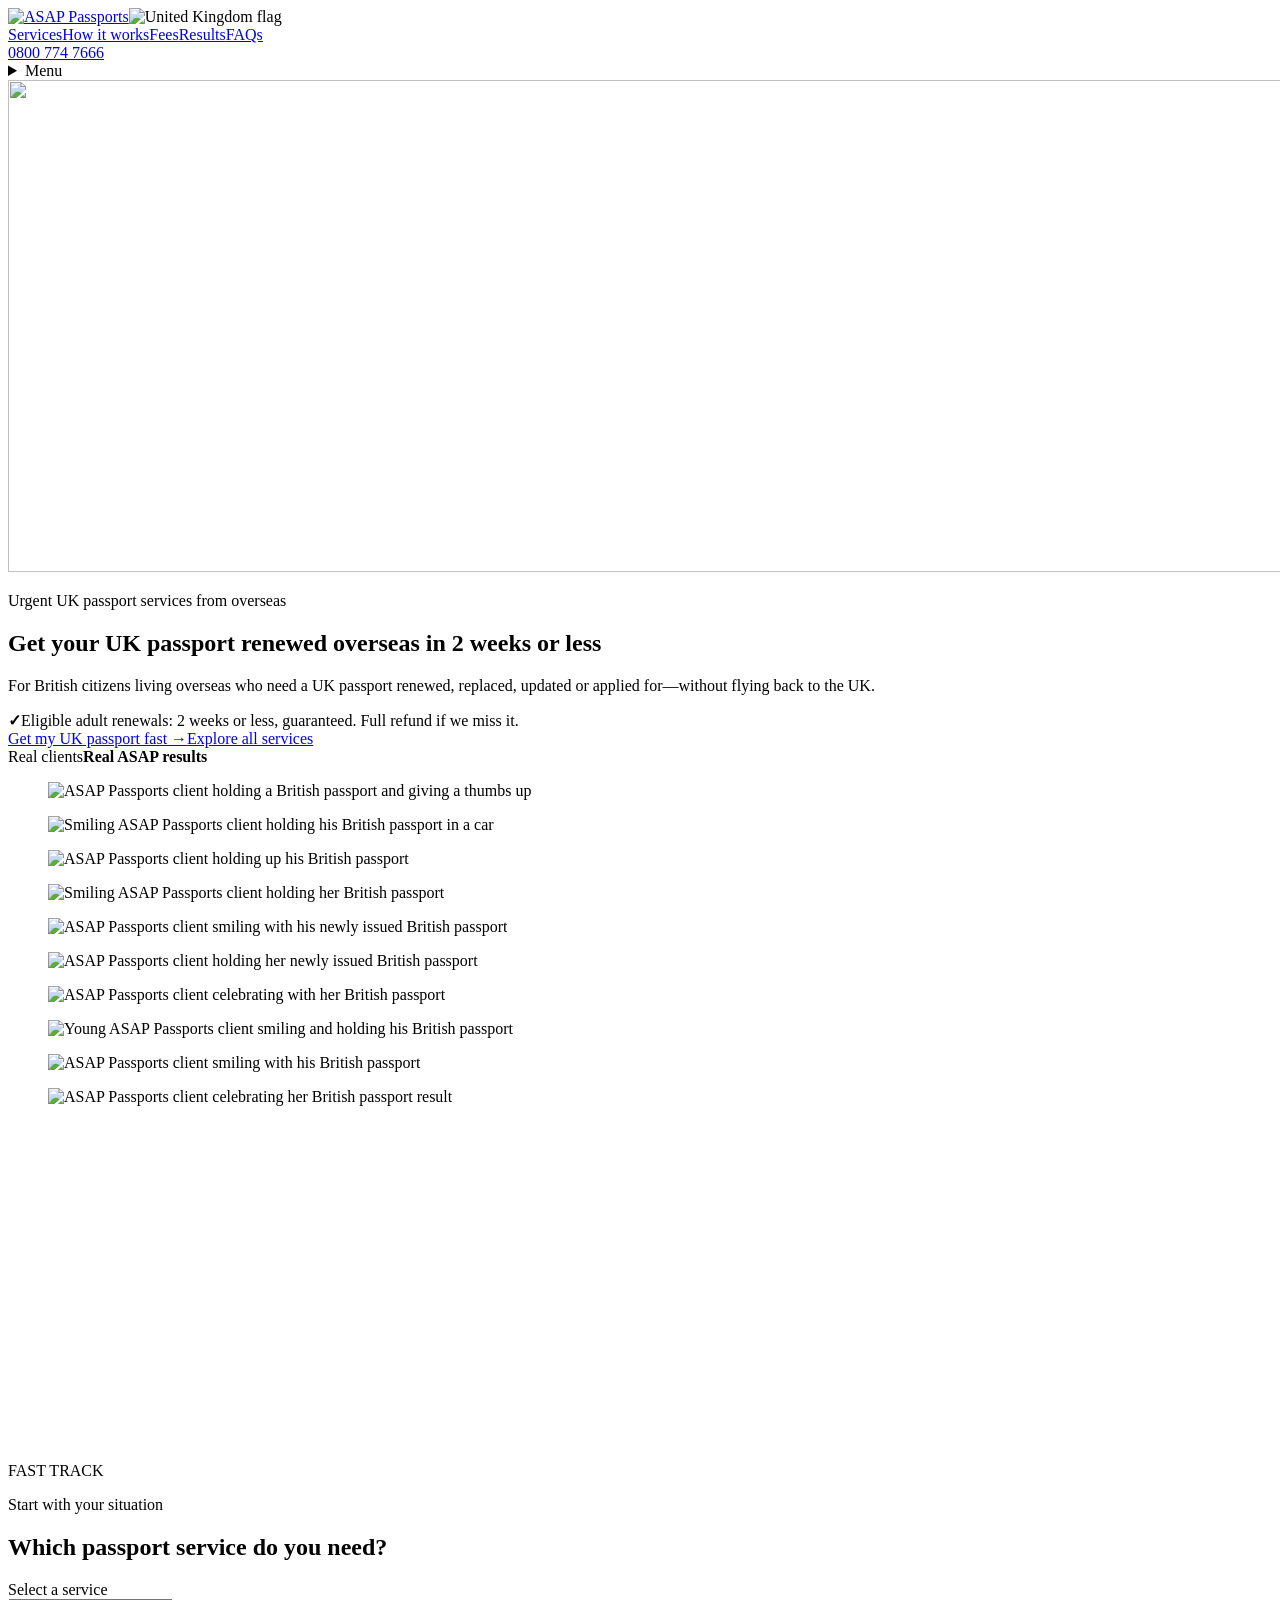
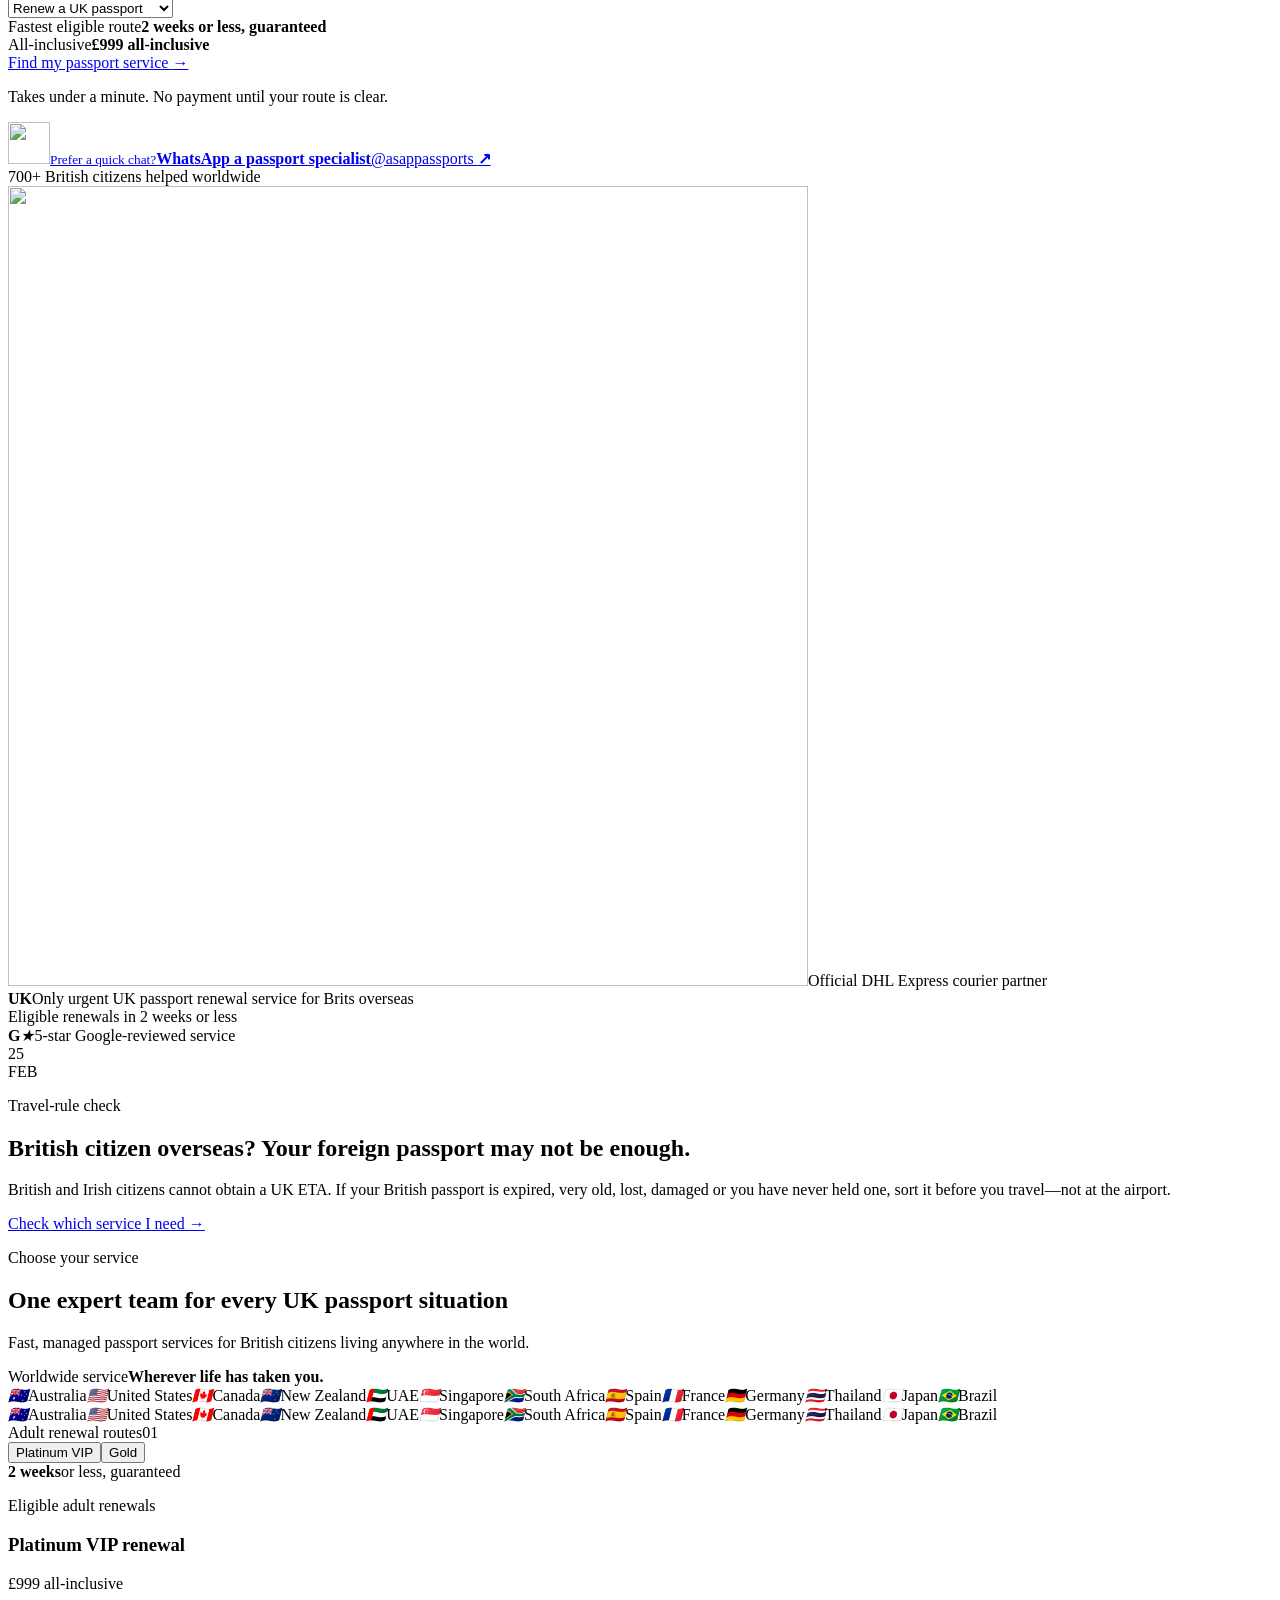
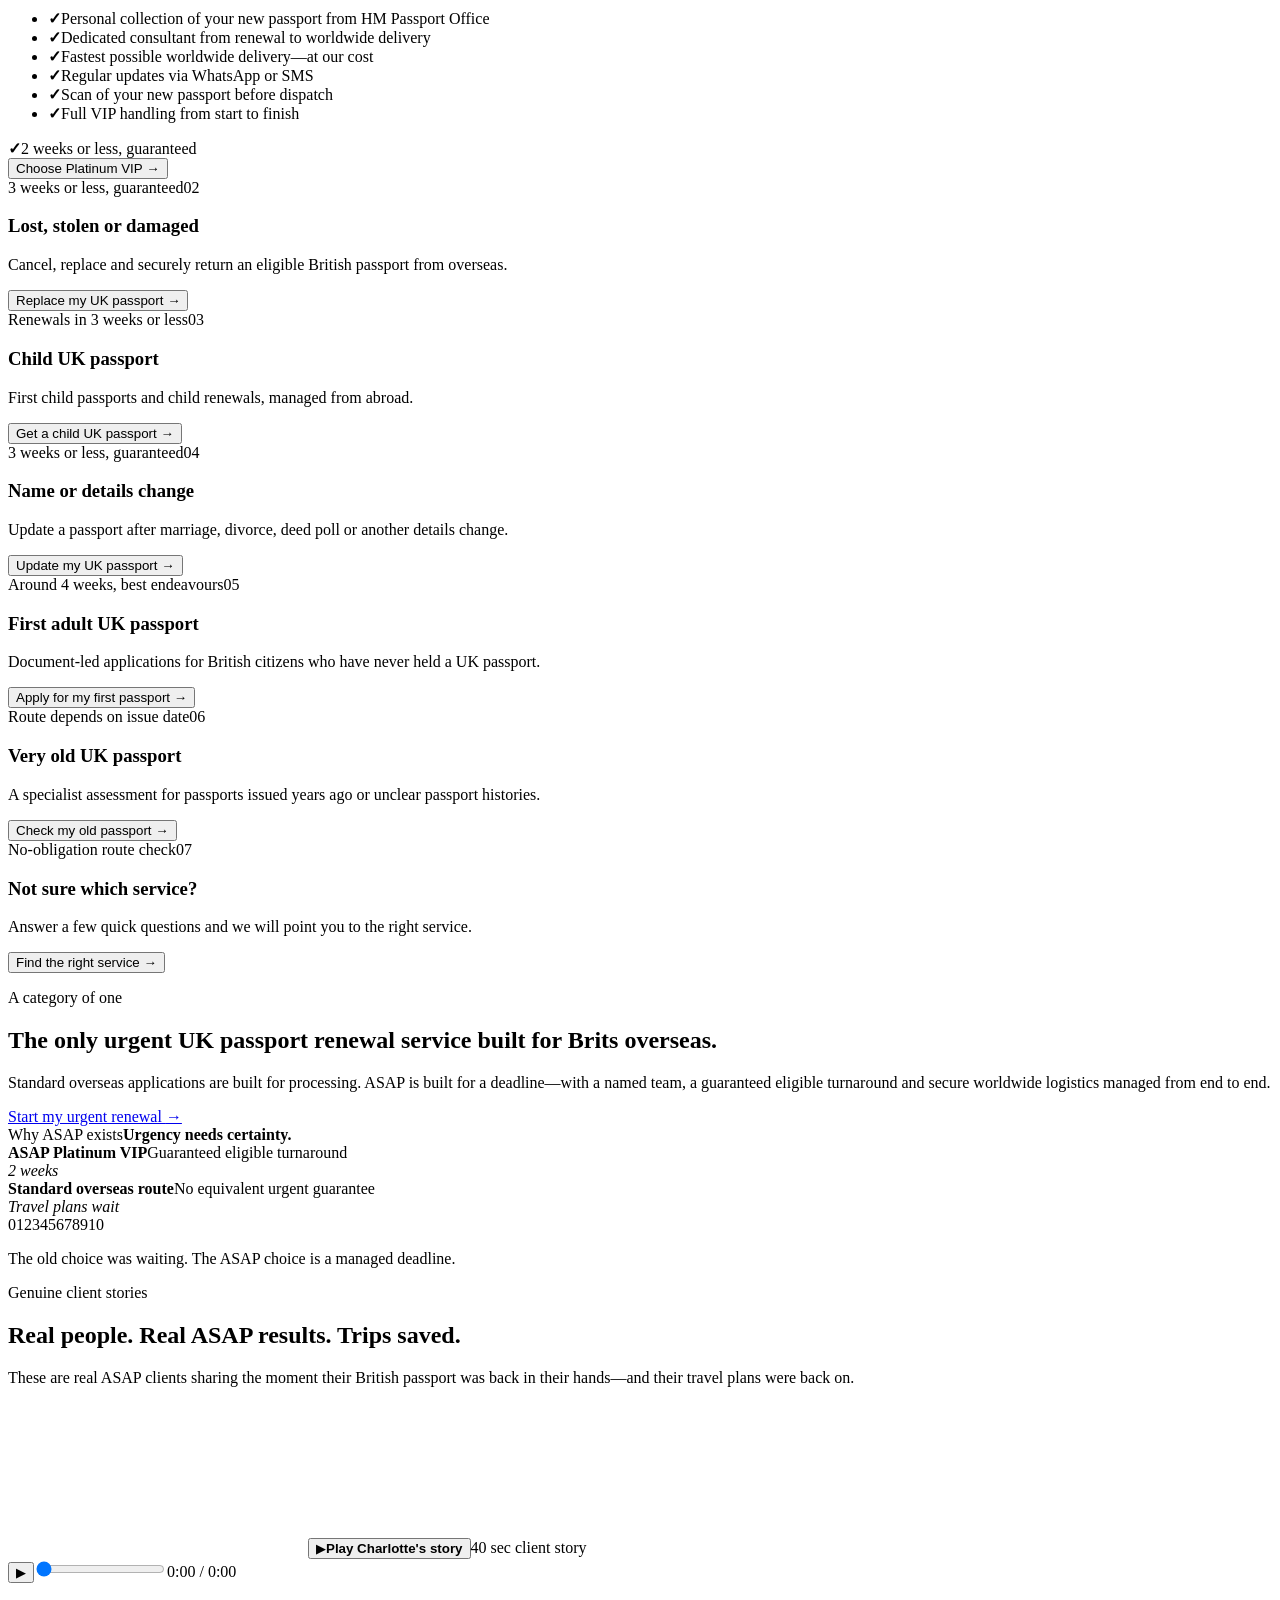
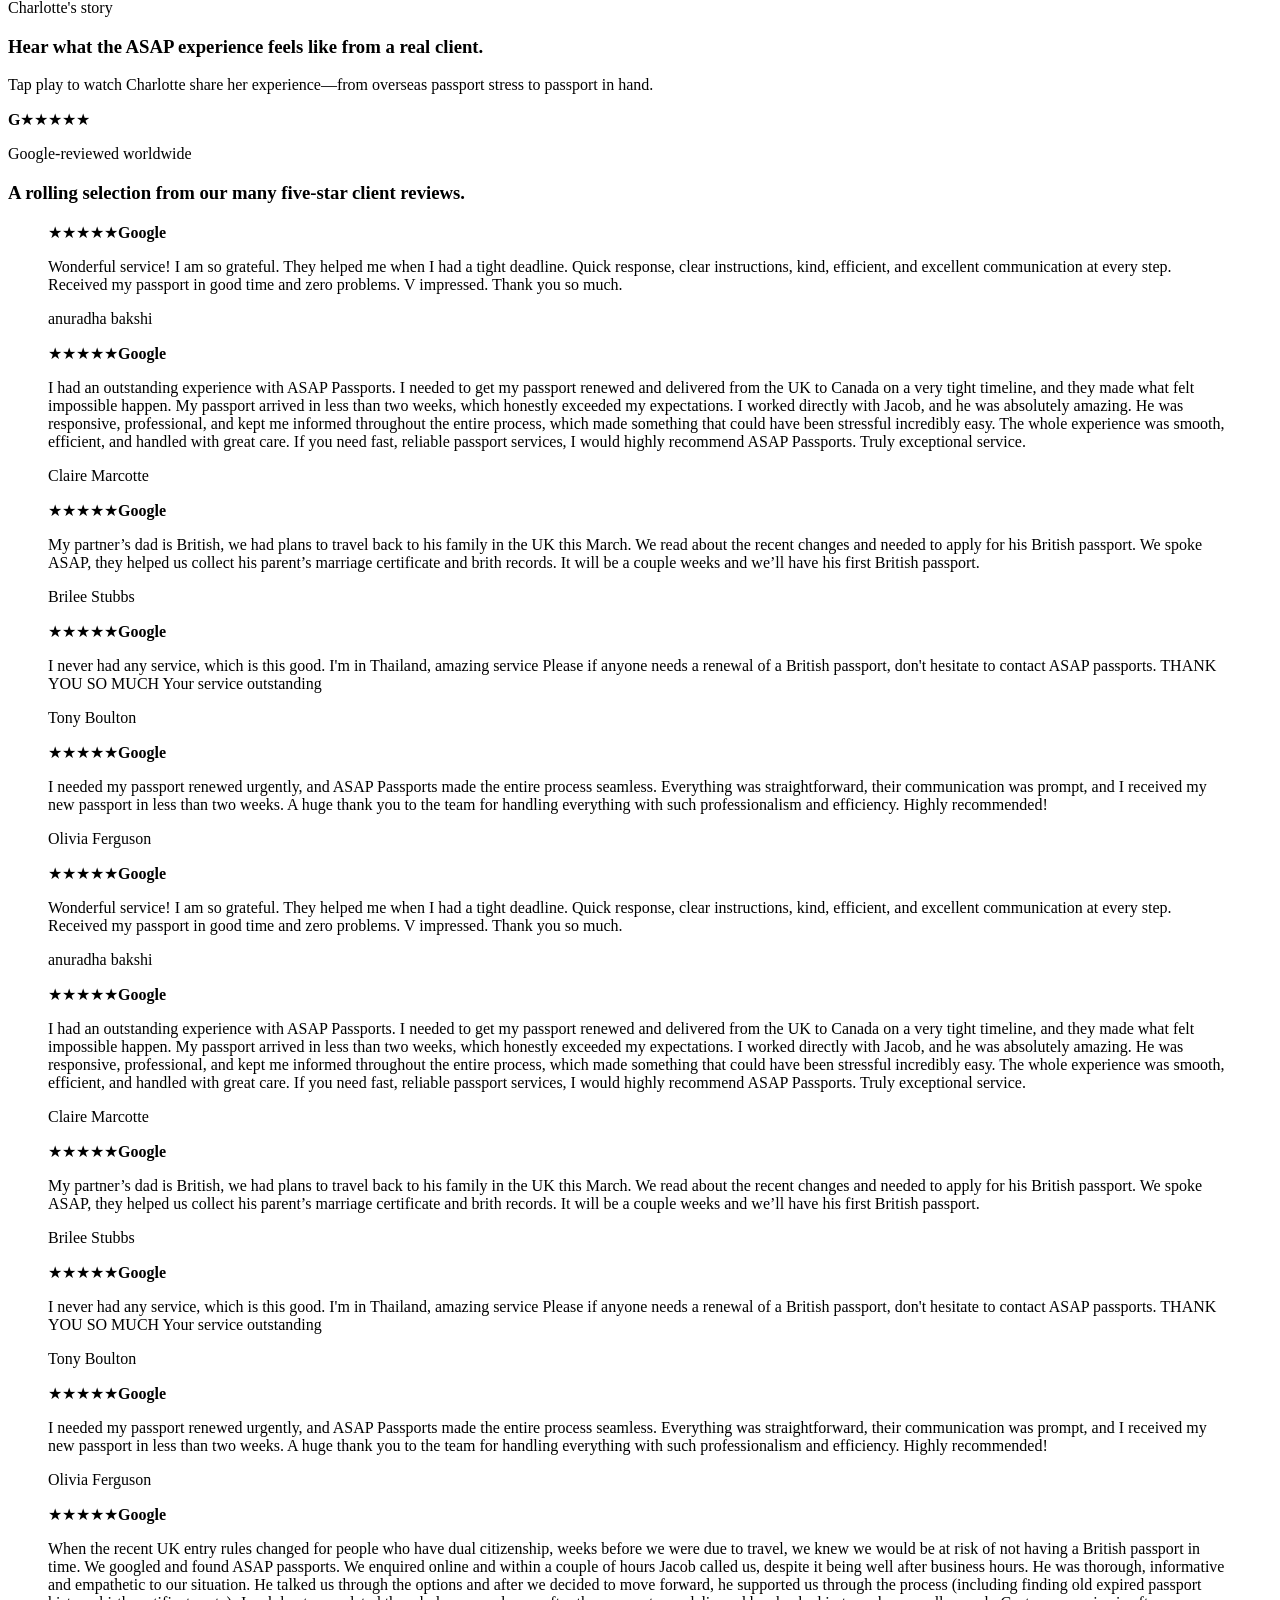
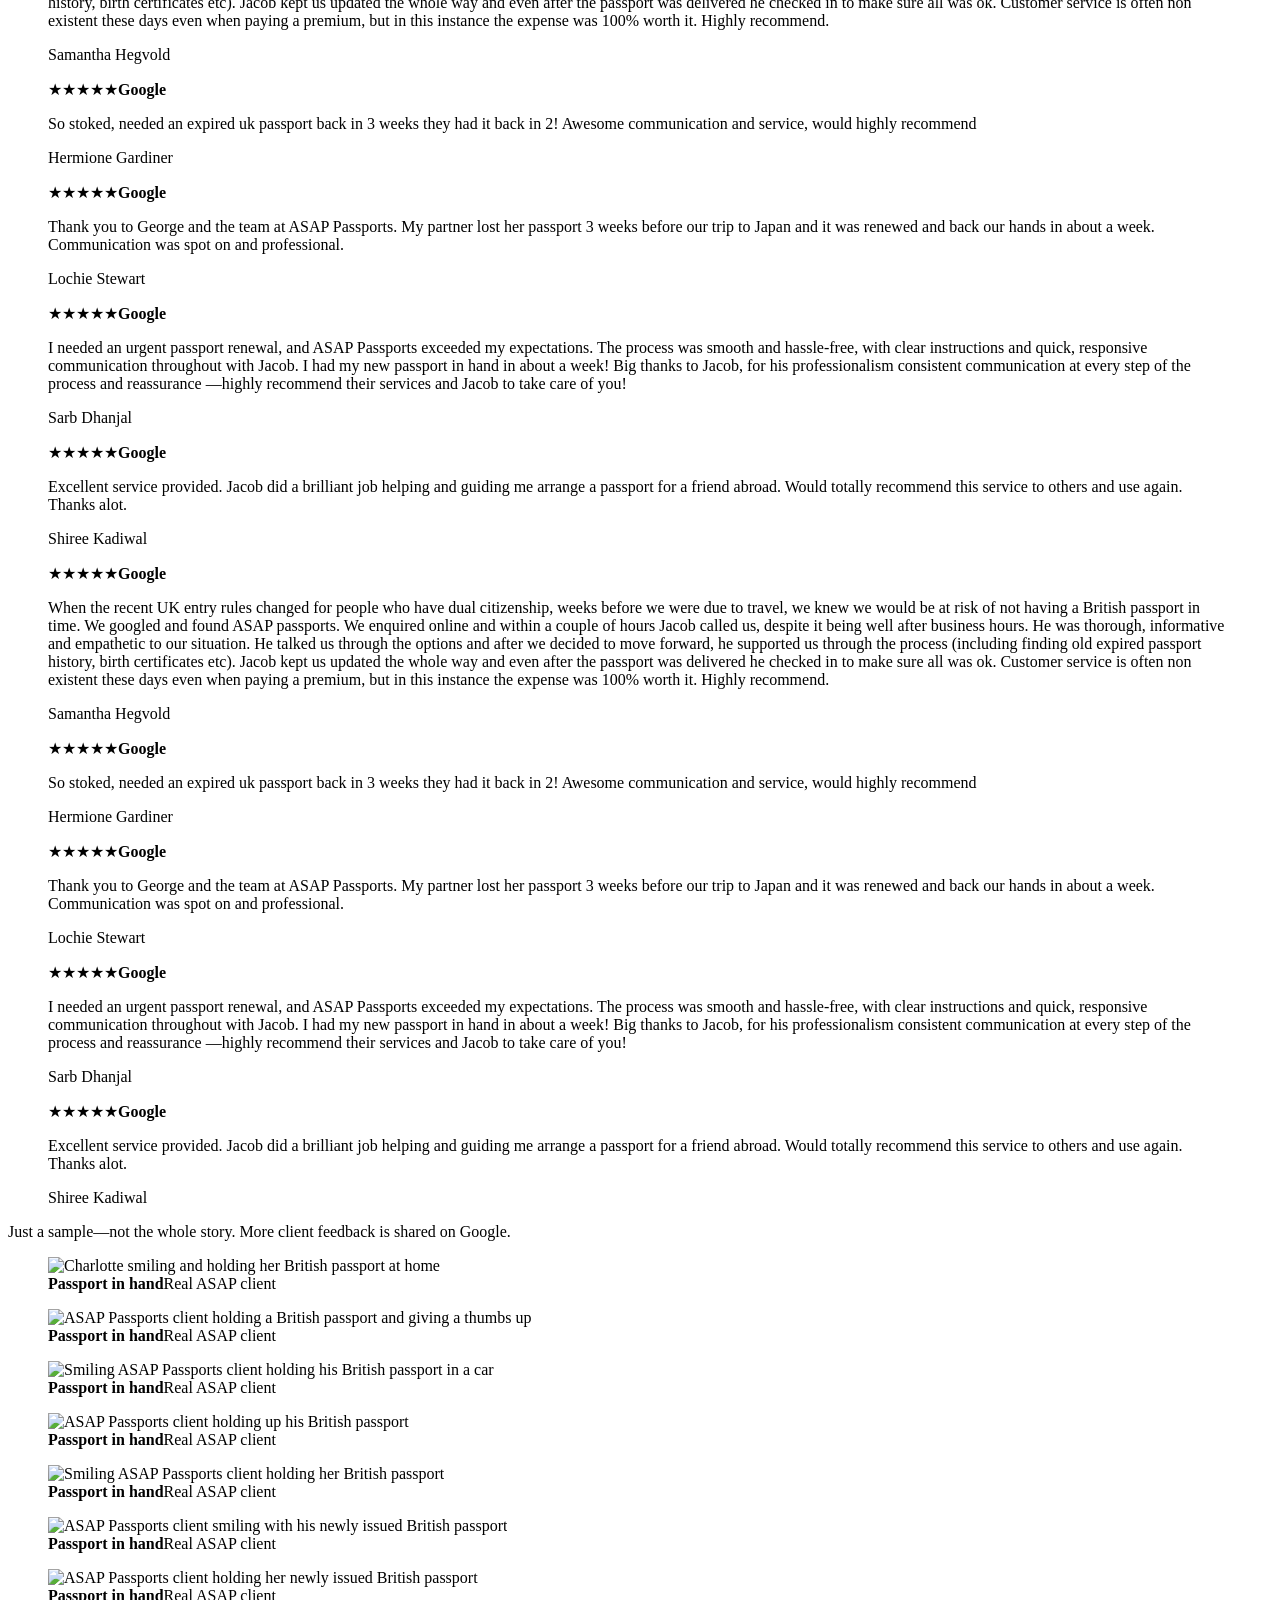
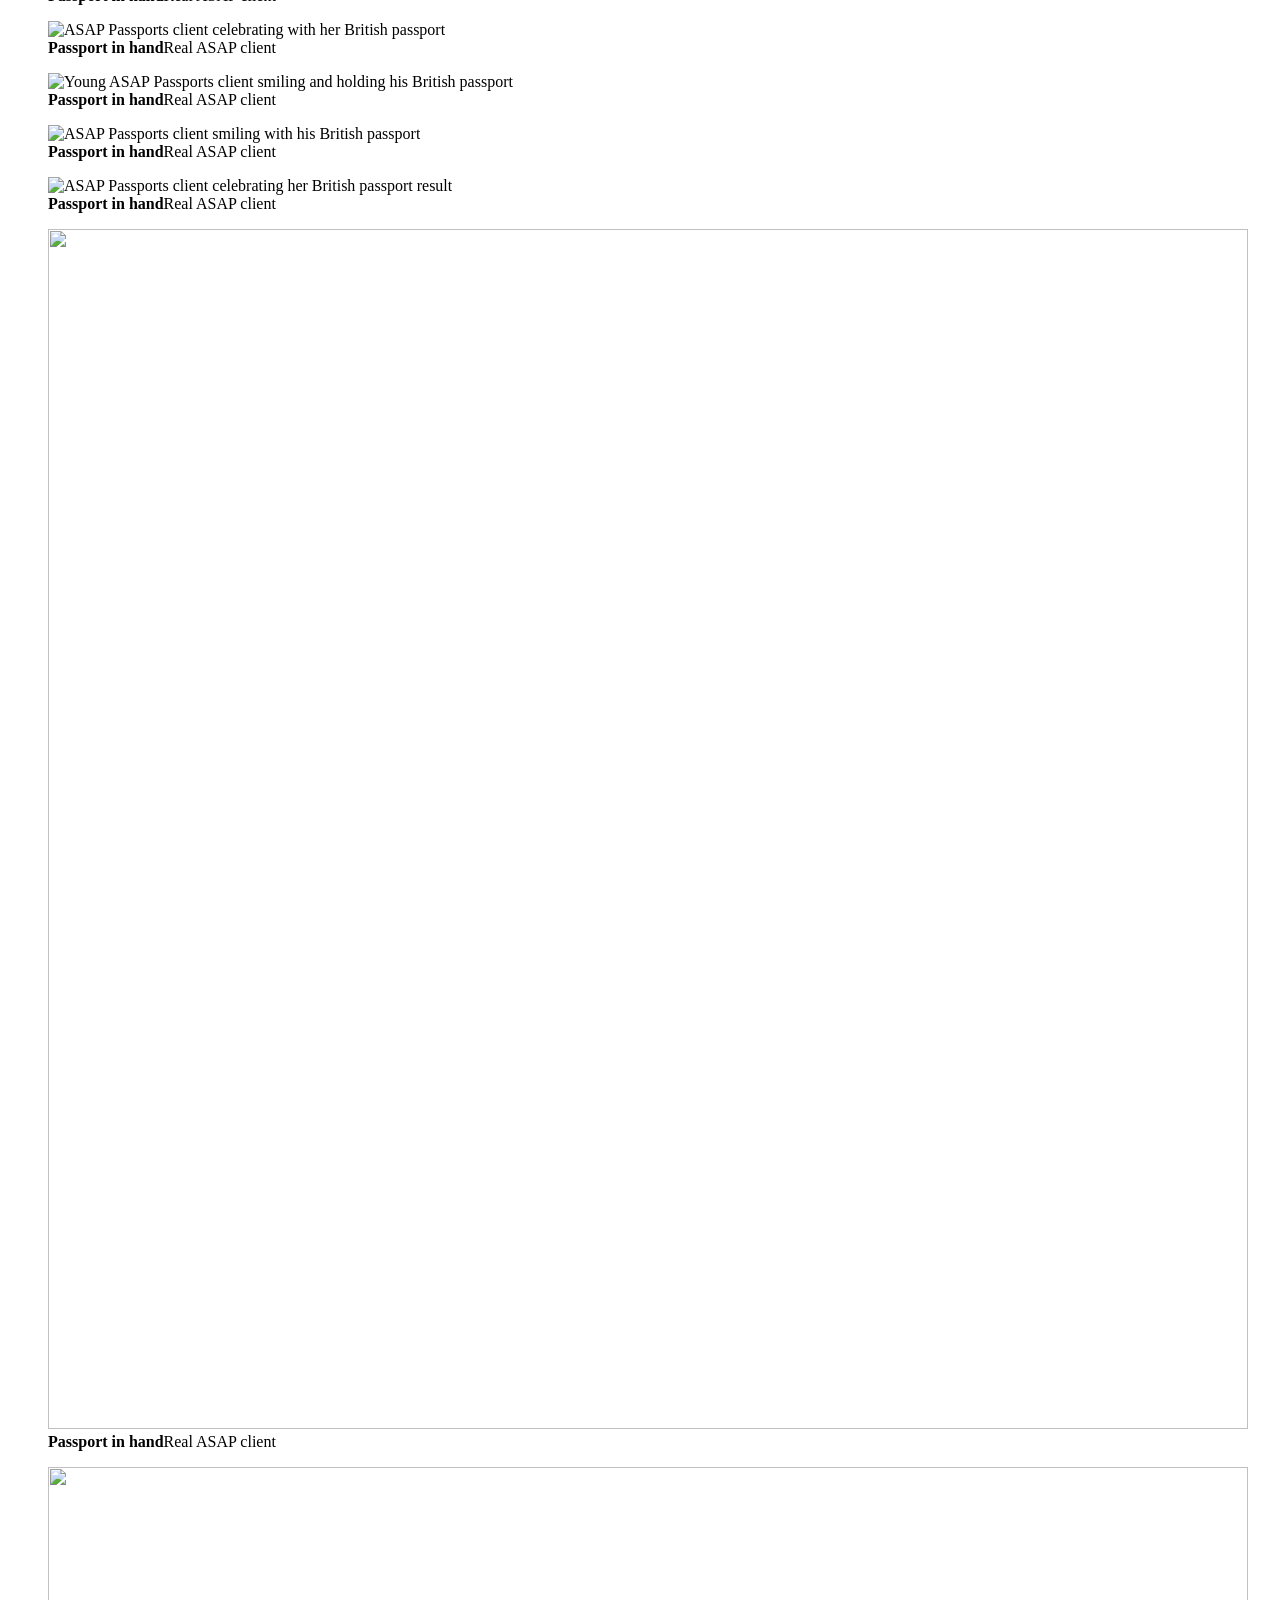
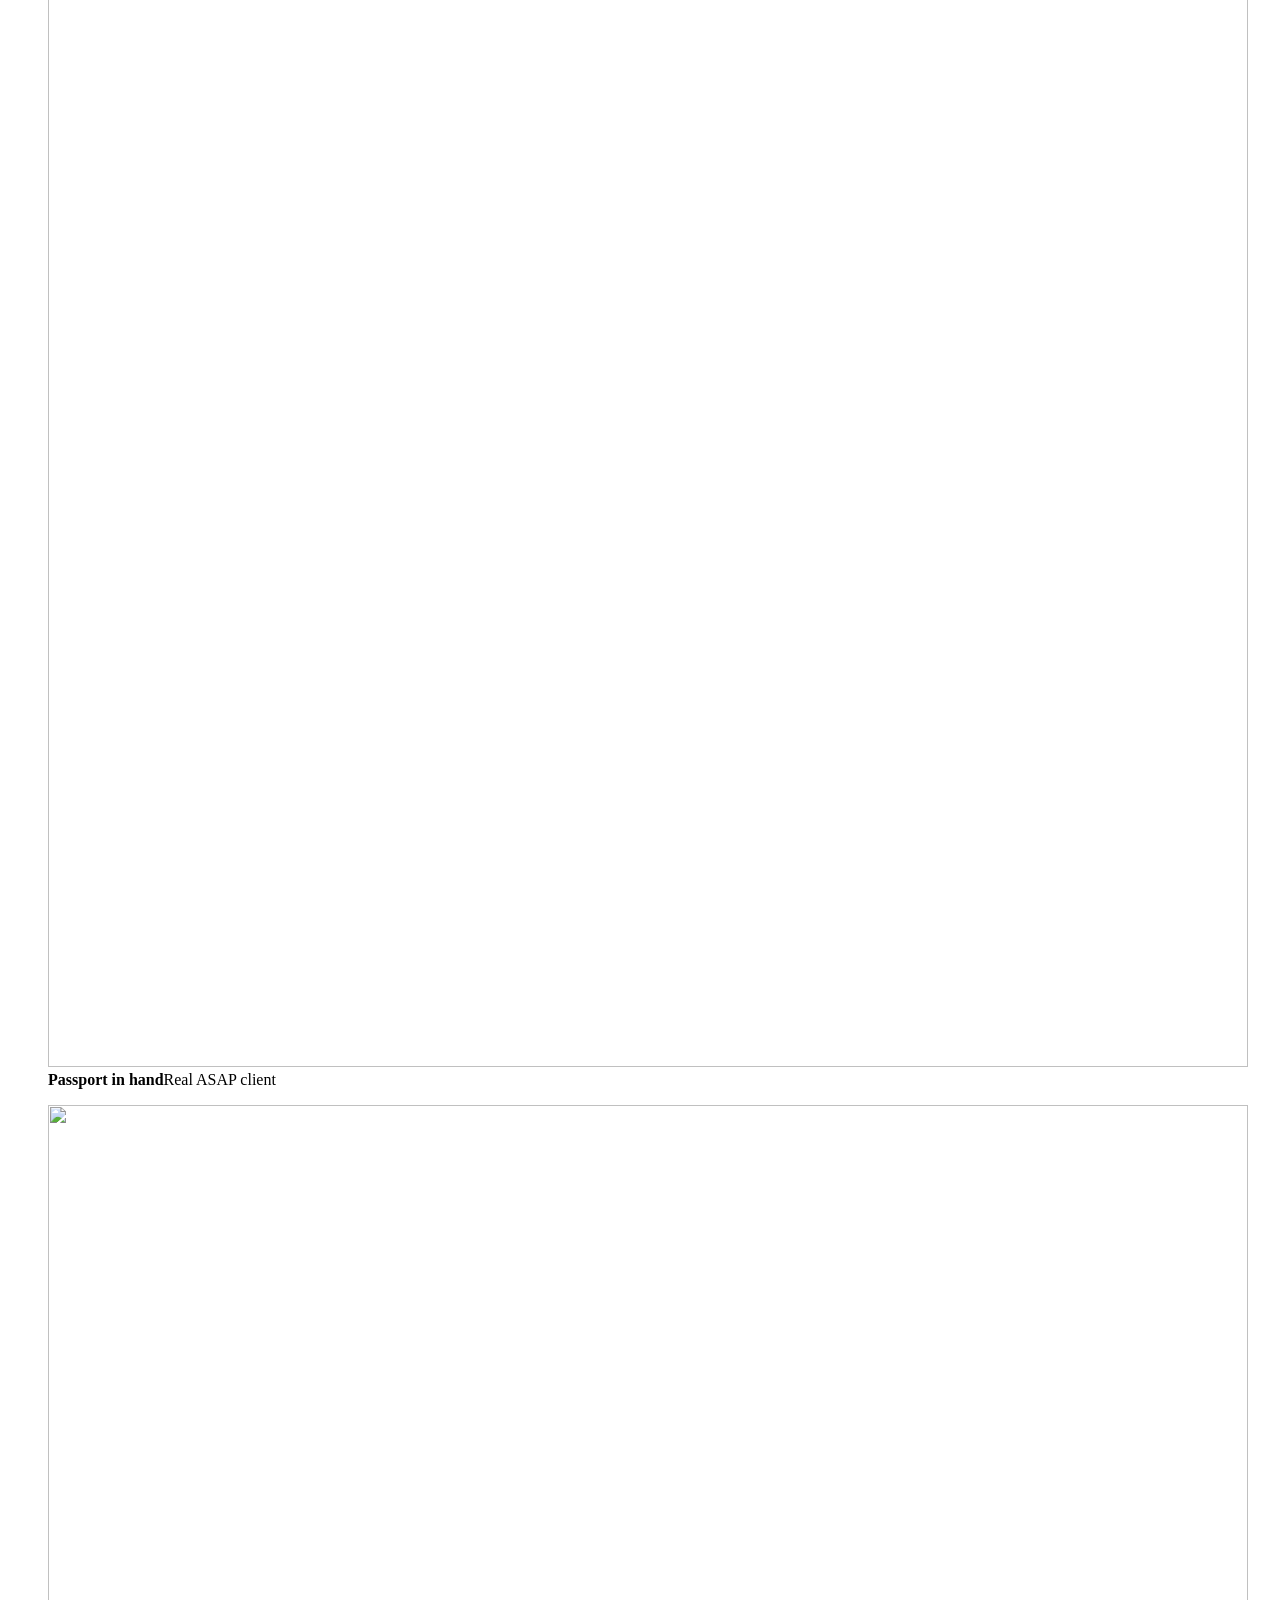
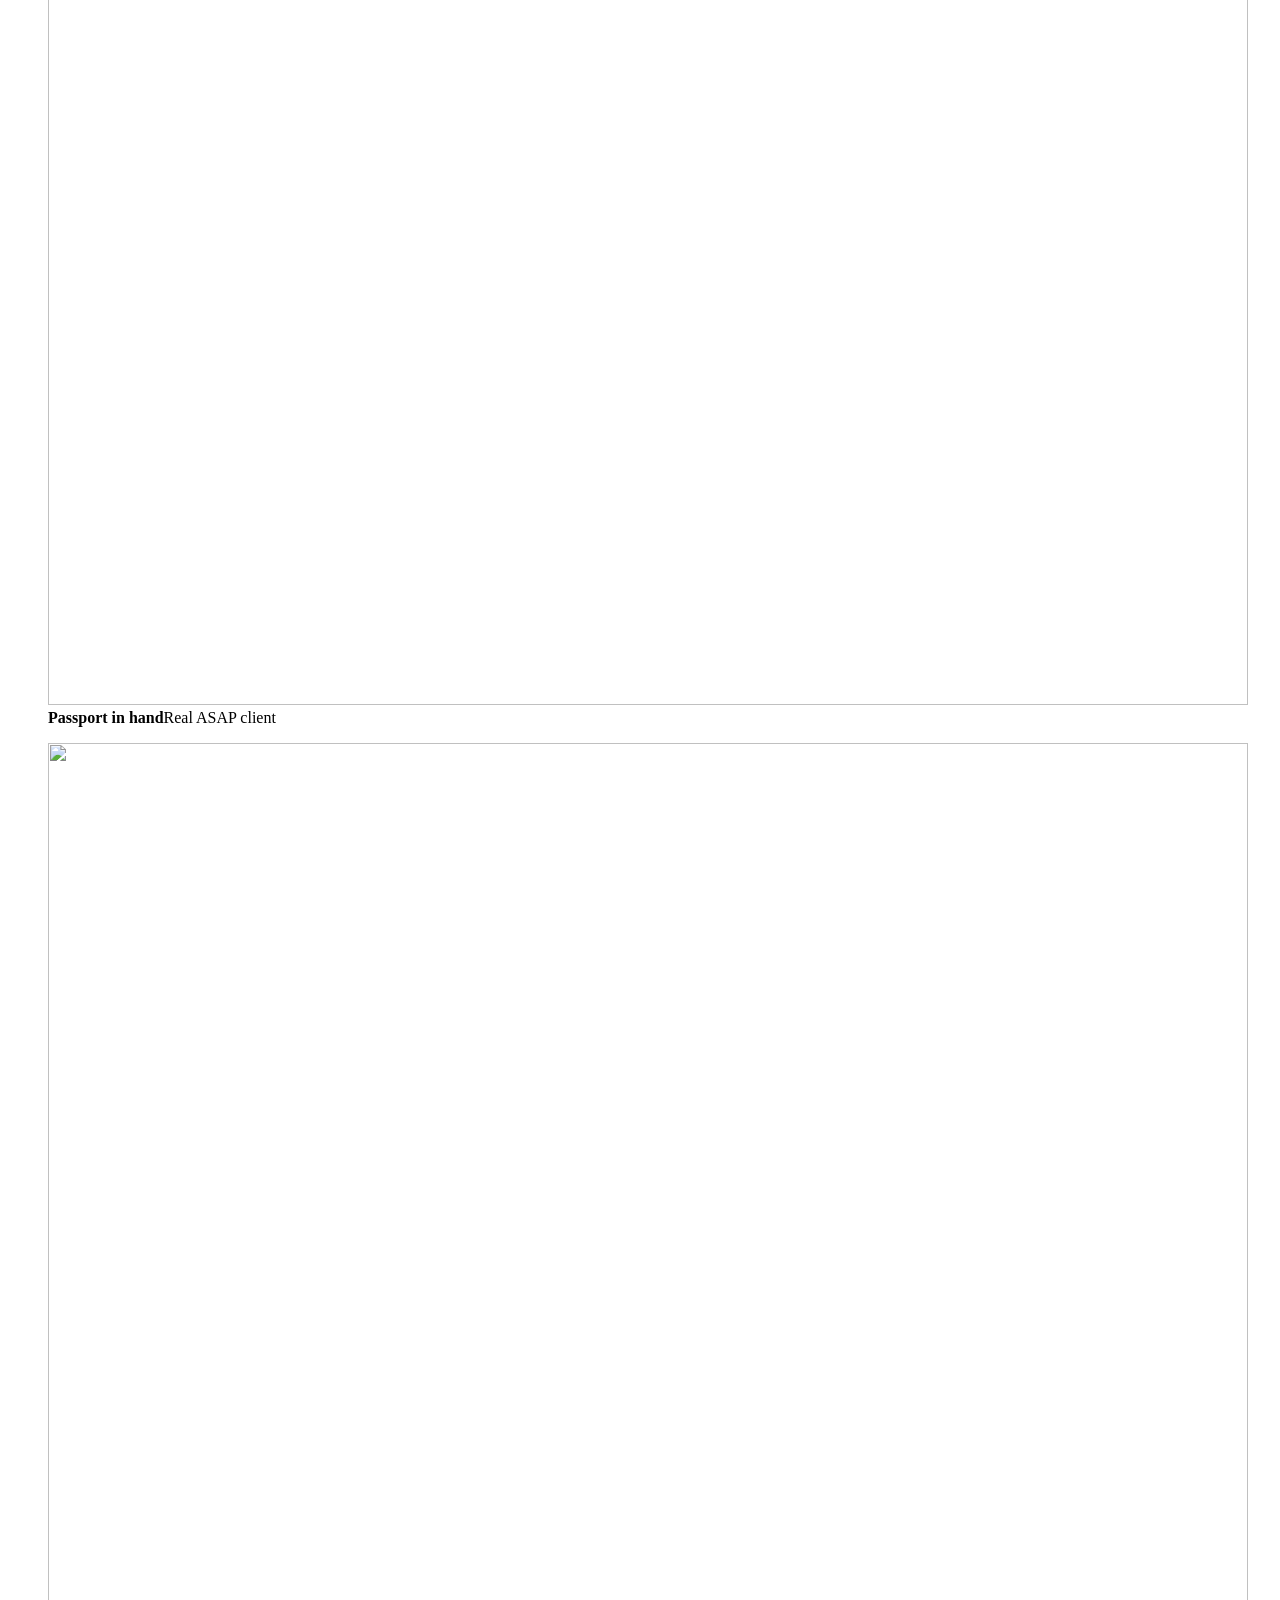
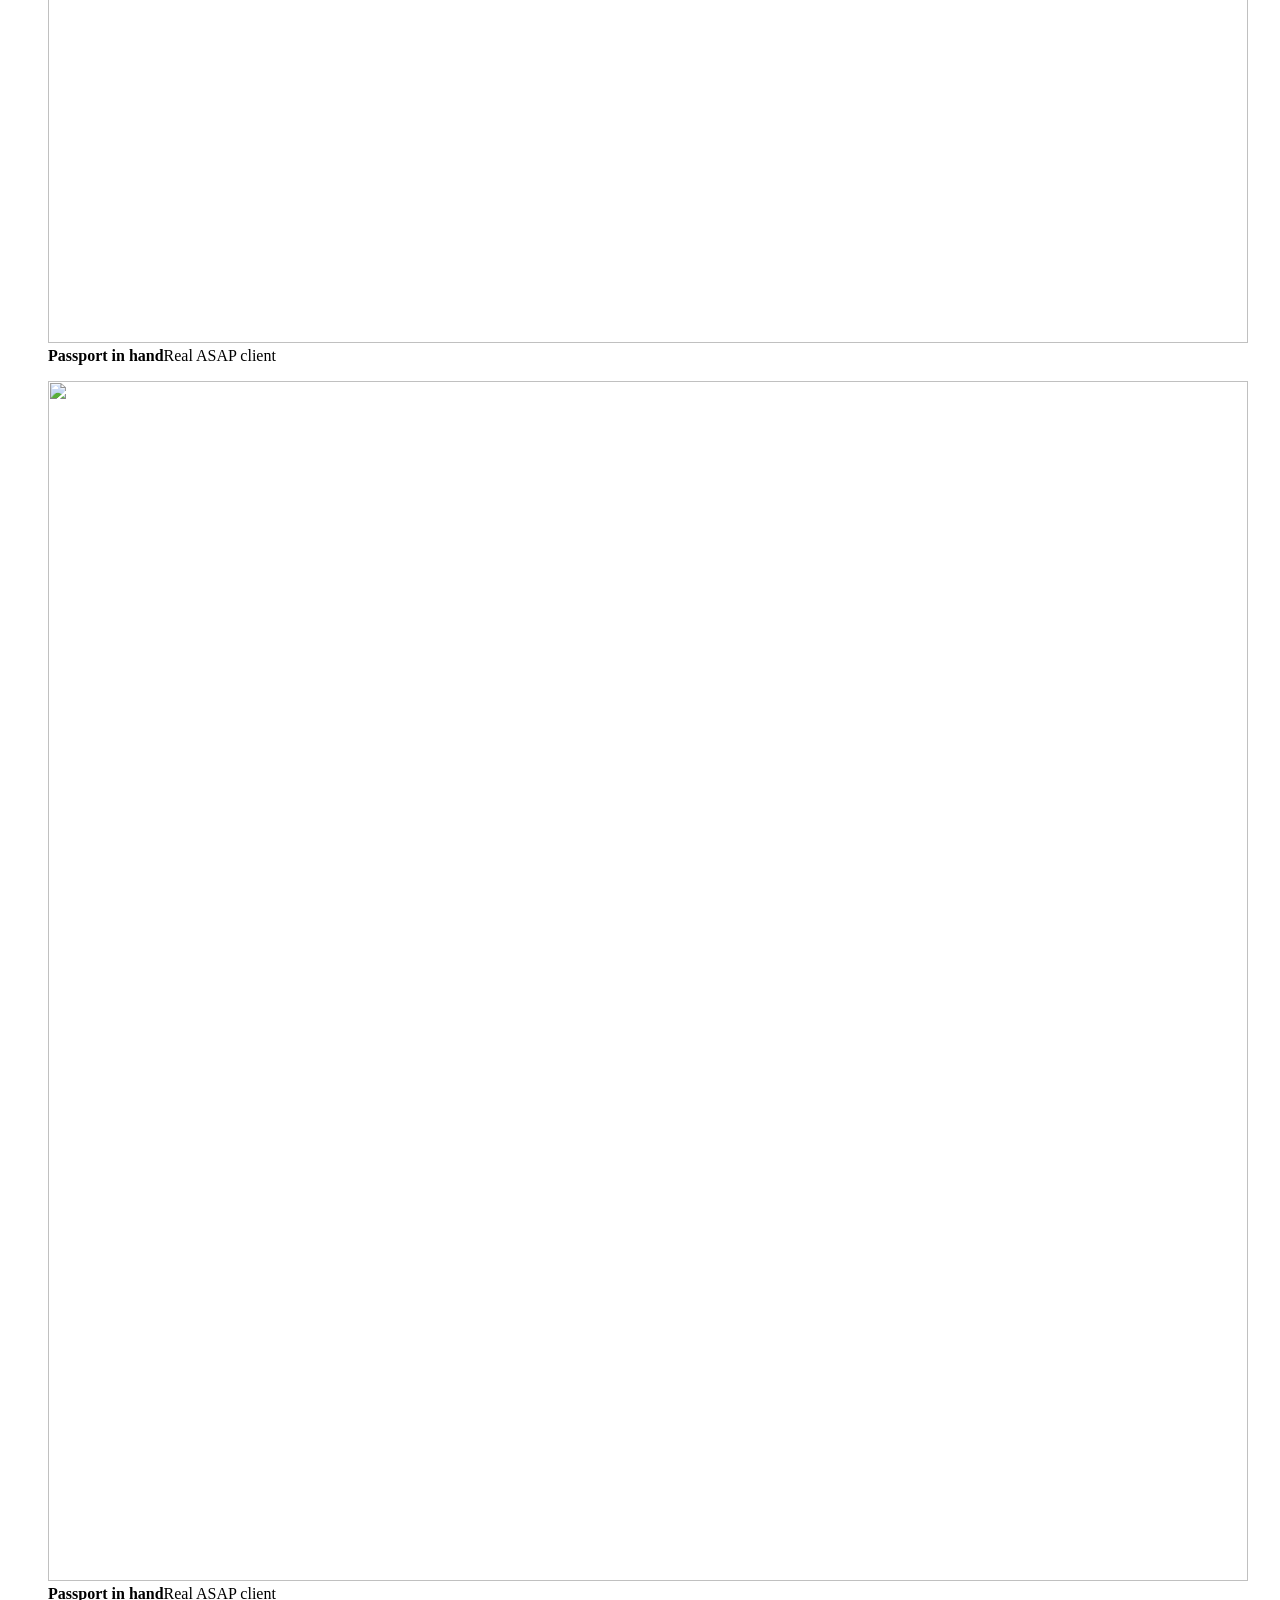
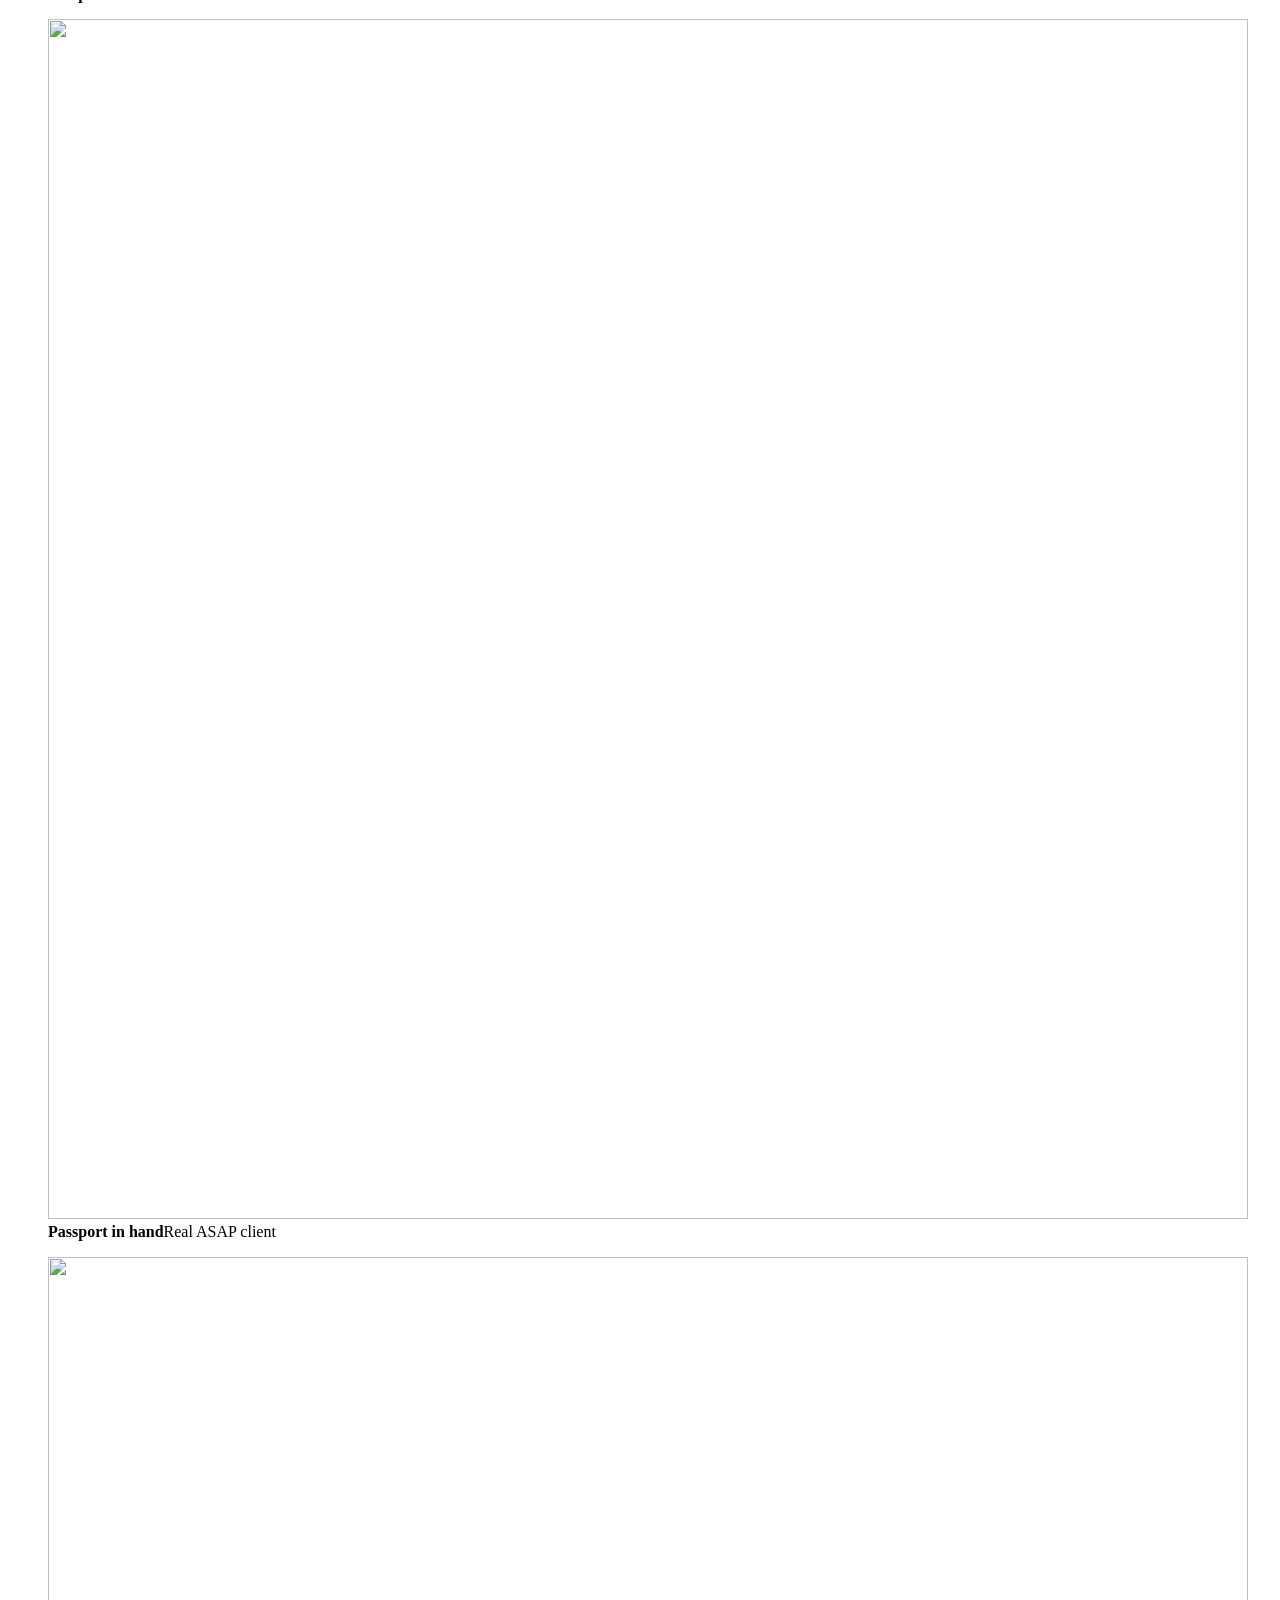
==== index.html @ a236ce26 "Add liquid glass hero panels" ====
<!DOCTYPE html><html lang="en-GB"><head><meta charSet="utf-8"/><meta name="viewport" content="width=device-width, initial-scale=1"/><link rel="preload" as="image" href="/asap-passports-preview/branding/asap-logo-black.webp"/><link rel="preload" as="image" href="/asap-passports-preview/branding/union-jack.jpg"/><link rel="preload" as="image" href="/asap-passports-preview/branding/asap-logo-watermark-1440.png"/><link rel="preload" as="image" href="/asap-passports-preview/clients/client-passport-result.jpg"/><link rel="preload" as="image" href="/asap-passports-preview/clients/client-car-passport.jpg"/><link rel="preload" as="image" href="/asap-passports-preview/clients/client-passport-selfie.jpg"/><link rel="preload" as="image" href="/asap-passports-preview/clients/client-woman-passport.jpg"/><link rel="preload" as="image" href="/asap-passports-preview/clients/client-new-01.png"/><link rel="preload" as="image" href="/asap-passports-preview/clients/client-new-02.png"/><link rel="preload" as="image" href="/asap-passports-preview/clients/client-new-03.png"/><link rel="stylesheet" href="/asap-passports-preview/assets/index-BWvK5nox.css" data-rsc-css-href="/asap-passports-preview/assets/index-BWvK5nox.css" data-precedence="vite-rsc/importer-resources"/><link rel="modulepreload" href="/asap-passports-preview/assets/layout-segment-context-pRIfGL7x.js" crossorigin=""/><link rel="modulepreload" href="/asap-passports-preview/assets/rolldown-runtime-S-ySWqyJ.js" crossorigin=""/><link rel="modulepreload" href="/asap-passports-preview/assets/index-Dsi_tZ3e.js" crossorigin=""/><link rel="modulepreload" href="/asap-passports-preview/assets/framework-CXnKph_e.js" crossorigin=""/><link rel="modulepreload" href="/asap-passports-preview/assets/page-CHOMkFHg.js" crossorigin=""/><link rel="preload" as="image" href="/asap-passports-preview/clients/client-new-04.png"/><link rel="preload" as="image" href="/asap-passports-preview/clients/client-new-05.png"/><link rel="preload" as="image" href="/asap-passports-preview/clients/client-new-06.png"/><link rel="preload" as="image" href="/asap-passports-preview/branding/whatsapp-logo.svg"/><link rel="preload" as="image" href="/asap-passports-preview/branding/dhl-white.svg"/><link rel="preload" as="image" href="/asap-passports-preview/clients/charlotte-passport.jpg"/><link rel="preload" as="image" href="/asap-passports-preview/branding/asap-logo-white.webp"/><title>Get Your UK Passport Fast from Overseas | ASAP Passports</title><meta name="description" content="Renew, replace or apply for a UK passport from overseas without flying back to the UK. Eligible adult renewals in 2 weeks or less, guaranteed."/><meta name="robots" content="noindex, nofollow, noarchive, nosnippet, noimageindex, nocache"/><meta name="googlebot" content="noindex, nofollow, noarchive, nosnippet, noimageindex, nocache, max-video-preview:0, max-image-preview:none, max-snippet:0"/><meta property="og:title" content="Get Your UK Passport Fast from Overseas | ASAP Passports"/><meta property="og:description" content="Fast, managed UK passport renewals for British citizens overseas, with secure worldwide delivery."/><meta property="og:url" content="https://gpl-limited.github.io/asap-passports-preview"/><meta property="og:site_name" content="ASAP Passports"/><meta property="og:type" content="website"/><meta property="og:locale" content="en_GB"/><meta property="og:image" content="https://gpl-limited.github.io/asap-passports-preview/og.png"/><meta property="og:image:width" content="1200"/><meta property="og:image:height" content="630"/><meta property="og:image:alt" content="ASAP Passports"/><meta name="twitter:card" content="summary_large_image"/><meta name="twitter:title" content="Get Your UK Passport Fast from Overseas | ASAP Passports"/><meta name="twitter:description" content="Eligible adult renewals in 2 weeks or less, guaranteed."/><meta name="twitter:image" content="https://gpl-limited.github.io/asap-passports-preview/og.png"/><link rel="shortcut icon" href="https://gpl-limited.github.io/asap-passports-preview/favicon.ico"/><link rel="icon" href="https://gpl-limited.github.io/asap-passports-preview/favicon.ico"/><link rel="apple-touch-icon" href="https://gpl-limited.github.io/asap-passports-preview/apple-touch-icon.png"/><link rel="canonical" href="https://gpl-limited.github.io/asap-passports-preview"/><script>self.__VINEXT_RSC_PARAMS__={}</script><script>self.__VINEXT_RSC_NAV__={"pathname":"/","searchParams":[]}</script><link rel="modulepreload" href="/asap-passports-preview/assets/index-Dsi_tZ3e.js" />
</head><body><main><section class="hero" id="home"><header class="site-header"><div class="brand-lockup"><a class="brand" href="#home" aria-label="ASAP Passports home"><img class="brand-image header-brand-image" src="/asap-passports-preview/branding/asap-logo-black.webp" width="720" height="246" alt="ASAP Passports"/></a><span class="brand-divider" aria-hidden="true"></span><img class="brand-flag" src="/asap-passports-preview/branding/union-jack.jpg" width="612" height="369" alt="United Kingdom flag"/></div><nav class="desktop-nav" aria-label="Main navigation"><a href="#services">Services</a><a href="#how-it-works">How it works</a><a href="#pricing">Fees</a><a href="#real-results">Results</a><a href="#faqs">FAQs</a></nav><a class="header-phone" href="tel:+448007747666"><i></i> 0800 774 7666</a><details class="mobile-menu"><summary>Menu</summary><nav aria-label="Mobile navigation"><a href="#services">Services</a><a href="#how-it-works">How it works</a><a href="#pricing">Fees</a><a href="#real-results">Results</a><a href="#faqs">FAQs</a></nav></details></header><img class="hero-watermark" src="/asap-passports-preview/branding/asap-logo-watermark-1440.png" width="1440" height="492" alt="" aria-hidden="true"/><div class="hero-inner section-shell"><div class="hero-copy"><p class="eyebrow">Urgent UK passport services from overseas</p><h1>Get your UK passport renewed overseas in <span>2 weeks or less</span></h1><p class="hero-subhead">For British citizens living overseas who need a UK passport renewed, replaced, updated or applied for—without flying back to the UK.</p><div class="guarantee-line"><b aria-hidden="true">✓</b><span>Eligible adult renewals: 2 weeks or less, guaranteed. Full refund if we miss it.</span></div><div class="hero-actions"><a class="button button-primary" href="#finder">Get my UK passport fast <b aria-hidden="true">→</b></a><a class="text-link" href="#services">Explore all services</a></div><div class="hero-client-stage" aria-label="Real ASAP Passports client results"><div class="hero-client-stage-copy"><span>Real clients</span><b>Real ASAP results</b></div><div class="hero-client-viewport"><div class="hero-client-track"><div class="hero-client-set" aria-hidden="false"><figure><img src="/asap-passports-preview/clients/client-passport-result.jpg" alt="ASAP Passports client holding a British passport and giving a thumbs up"/></figure><figure><img src="/asap-passports-preview/clients/client-car-passport.jpg" alt="Smiling ASAP Passports client holding his British passport in a car"/></figure><figure><img src="/asap-passports-preview/clients/client-passport-selfie.jpg" alt="ASAP Passports client holding up his British passport"/></figure><figure><img src="/asap-passports-preview/clients/client-woman-passport.jpg" alt="Smiling ASAP Passports client holding her British passport"/></figure><figure><img src="/asap-passports-preview/clients/client-new-01.png" alt="ASAP Passports client smiling with his newly issued British passport"/></figure><figure><img src="/asap-passports-preview/clients/client-new-02.png" alt="ASAP Passports client holding her newly issued British passport"/></figure><figure><img src="/asap-passports-preview/clients/client-new-03.png" alt="ASAP Passports client celebrating with her British passport"/></figure><figure><img src="/asap-passports-preview/clients/client-new-04.png" alt="Young ASAP Passports client smiling and holding his British passport"/></figure><figure><img src="/asap-passports-preview/clients/client-new-05.png" alt="ASAP Passports client smiling with his British passport"/></figure><figure><img src="/asap-passports-preview/clients/client-new-06.png" alt="ASAP Passports client celebrating her British passport result"/></figure></div><div class="hero-client-set" aria-hidden="true"><figure><img src="/asap-passports-preview/clients/client-passport-result.jpg" alt=""/></figure><figure><img src="/asap-passports-preview/clients/client-car-passport.jpg" alt=""/></figure><figure><img src="/asap-passports-preview/clients/client-passport-selfie.jpg" alt=""/></figure><figure><img src="/asap-passports-preview/clients/client-woman-passport.jpg" alt=""/></figure><figure><img src="/asap-passports-preview/clients/client-new-01.png" alt=""/></figure><figure><img src="/asap-passports-preview/clients/client-new-02.png" alt=""/></figure><figure><img src="/asap-passports-preview/clients/client-new-03.png" alt=""/></figure><figure><img src="/asap-passports-preview/clients/client-new-04.png" alt=""/></figure><figure><img src="/asap-passports-preview/clients/client-new-05.png" alt=""/></figure><figure><img src="/asap-passports-preview/clients/client-new-06.png" alt=""/></figure></div></div></div></div></div><div class="hero-concierge-column"><aside class="hero-card" aria-label="Passport service quick start"><div class="fast-track-stamp">FAST TRACK</div><p class="mini-label">Start with your situation</p><h2>Which passport service do you need?</h2><label for="hero-service">Select a service</label><div class="select-wrap"><select id="hero-service"><option value="renew" selected="">Renew a UK passport</option><option value="replace">Lost, stolen or damaged</option><option value="child">Child UK passport</option><option value="name">Name or details change</option><option value="first">First adult UK passport</option><option value="old">Very old UK passport</option><option value="unsure">Not sure which service?</option></select></div><div class="hero-route"><div><span>Fastest eligible route</span><strong>2 weeks or less, guaranteed</strong></div><div><span>All-inclusive</span><strong>£999 all-inclusive</strong></div></div><a class="button button-primary button-full" href="#finder">Find my passport service <b aria-hidden="true">→</b></a><p class="privacy-note">Takes under a minute. No payment until your route is clear.</p></aside><a class="hero-whatsapp" href="https://wa.me/message/PISP4YK343PQI1" target="_blank" rel="noopener noreferrer" aria-label="Start a WhatsApp chat with ASAP Passports"><span class="hero-whatsapp-mark" aria-hidden="true"><img src="/asap-passports-preview/branding/whatsapp-logo.svg" alt="" width="42" height="42"/></span><span class="hero-whatsapp-copy"><small>Prefer a quick chat?</small><strong>WhatsApp a passport specialist</strong></span><span class="hero-whatsapp-handle">@asappassports <b aria-hidden="true">↗</b></span></a></div></div><div class="chevron-pair hero-chevrons" aria-hidden="true"><i><span></span></i><i><span></span></i></div></section><section class="proof-bar section-shell" aria-label="ASAP Passports credentials"><div class="proof-item"><span class="proof-icon proof-icon-worldwide" aria-hidden="true"><i></i></span><span>700+ British citizens helped worldwide</span></div><div class="proof-item"><span class="proof-icon proof-icon-dhl" aria-hidden="true"><img src="/asap-passports-preview/branding/dhl-white.svg" width="800" height="800" alt=""/></span><span>Official DHL Express courier partner</span></div><div class="proof-item"><span class="proof-icon proof-icon-only" aria-hidden="true"><b>UK</b></span><span>Only urgent UK passport renewal service for Brits overseas</span></div><div class="proof-item"><span class="proof-icon proof-icon-time" aria-hidden="true"><i></i></span><span>Eligible renewals in 2 weeks or less</span></div><div class="proof-item"><span class="proof-icon proof-icon-google" aria-hidden="true"><b>G</b><i>★</i></span><span>5-star Google-reviewed service</span></div></section><section class="travel-alert section-shell" aria-labelledby="travel-alert-title"><div class="alert-marker" aria-hidden="true">25<br/><span>FEB</span></div><div><p class="mini-label">Travel-rule check</p><h2 id="travel-alert-title">British citizen overseas? Your foreign passport may not be enough.</h2><p>British and Irish citizens cannot obtain a UK ETA. If your British passport is expired, very old, lost, damaged or you have never held one, sort it before you travel—not at the airport.</p></div><a class="text-link arrow-link" href="#finder">Check which service I need →</a></section><section class="services section-pad" id="services"><div class="section-shell"><div class="section-heading"><div><p class="eyebrow dark">Choose your service</p><h2>One expert team for every UK passport situation</h2></div><p>Fast, managed passport services for British citizens living anywhere in the world.</p></div><div class="world-flags" aria-label="Helping British citizens living all over the world"><div class="world-flags-intro"><span>Worldwide service</span><b>Wherever life has taken you.</b></div><div class="world-flags-viewport"><div class="world-flags-track"><div class="world-flags-set" aria-hidden="false"><span class="world-flag"><i aria-hidden="true">🇦🇺</i>Australia</span><span class="world-flag"><i aria-hidden="true">🇺🇸</i>United States</span><span class="world-flag"><i aria-hidden="true">🇨🇦</i>Canada</span><span class="world-flag"><i aria-hidden="true">🇳🇿</i>New Zealand</span><span class="world-flag"><i aria-hidden="true">🇦🇪</i>UAE</span><span class="world-flag"><i aria-hidden="true">🇸🇬</i>Singapore</span><span class="world-flag"><i aria-hidden="true">🇿🇦</i>South Africa</span><span class="world-flag"><i aria-hidden="true">🇪🇸</i>Spain</span><span class="world-flag"><i aria-hidden="true">🇫🇷</i>France</span><span class="world-flag"><i aria-hidden="true">🇩🇪</i>Germany</span><span class="world-flag"><i aria-hidden="true">🇹🇭</i>Thailand</span><span class="world-flag"><i aria-hidden="true">🇯🇵</i>Japan</span><span class="world-flag"><i aria-hidden="true">🇧🇷</i>Brazil</span></div><div class="world-flags-set" aria-hidden="true"><span class="world-flag"><i aria-hidden="true">🇦🇺</i>Australia</span><span class="world-flag"><i aria-hidden="true">🇺🇸</i>United States</span><span class="world-flag"><i aria-hidden="true">🇨🇦</i>Canada</span><span class="world-flag"><i aria-hidden="true">🇳🇿</i>New Zealand</span><span class="world-flag"><i aria-hidden="true">🇦🇪</i>UAE</span><span class="world-flag"><i aria-hidden="true">🇸🇬</i>Singapore</span><span class="world-flag"><i aria-hidden="true">🇿🇦</i>South Africa</span><span class="world-flag"><i aria-hidden="true">🇪🇸</i>Spain</span><span class="world-flag"><i aria-hidden="true">🇫🇷</i>France</span><span class="world-flag"><i aria-hidden="true">🇩🇪</i>Germany</span><span class="world-flag"><i aria-hidden="true">🇹🇭</i>Thailand</span><span class="world-flag"><i aria-hidden="true">🇯🇵</i>Japan</span><span class="world-flag"><i aria-hidden="true">🇧🇷</i>Brazil</span></div></div></div></div><div class="service-stage"><article class="service-primary"><div class="service-primary-topline"><span>Adult renewal routes</span><span>01</span></div><div class="tier-toggle" aria-label="Choose an adult passport renewal service"><button type="button" class="is-active" aria-pressed="true">Platinum VIP</button><button type="button" class="" aria-pressed="false">Gold</button></div><div class="service-primary-timing"><strong>2 weeks</strong><span>or less, guaranteed</span></div><div class="service-primary-copy"><p class="mini-label">Eligible adult renewals</p><h3>Platinum VIP<!-- --> renewal</h3><p>£999 all-inclusive</p></div><ul class="tier-benefits"><li><b aria-hidden="true">✓</b>Personal collection of your new passport from HM Passport Office</li><li><b aria-hidden="true">✓</b>Dedicated consultant from renewal to worldwide delivery</li><li><b aria-hidden="true">✓</b>Fastest possible worldwide delivery—at our cost</li><li><b aria-hidden="true">✓</b>Regular updates via WhatsApp or SMS</li><li><b aria-hidden="true">✓</b>Scan of your new passport before dispatch</li><li><b aria-hidden="true">✓</b>Full VIP handling from start to finish</li></ul><div class="service-primary-guarantee"><b aria-hidden="true">✓</b><span>2 weeks or less, guaranteed</span></div><button class="service-primary-cta" type="button">Choose <!-- -->Platinum VIP<!-- --> <b aria-hidden="true">→</b></button></article><div class="service-grid"><article class="service-card "><div class="service-topline"><span class="service-timing">3 weeks or less, guaranteed</span><span class="service-number">0<!-- -->2</span></div><div class="service-card-copy"><h3>Lost, stolen or damaged</h3><p>Cancel, replace and securely return an eligible British passport from overseas.</p></div><button type="button">Replace my UK passport<!-- --> <b aria-hidden="true">→</b></button></article><article class="service-card "><div class="service-topline"><span class="service-timing">Renewals in 3 weeks or less</span><span class="service-number">0<!-- -->3</span></div><div class="service-card-copy"><h3>Child UK passport</h3><p>First child passports and child renewals, managed from abroad.</p></div><button type="button">Get a child UK passport<!-- --> <b aria-hidden="true">→</b></button></article><article class="service-card "><div class="service-topline"><span class="service-timing">3 weeks or less, guaranteed</span><span class="service-number">0<!-- -->4</span></div><div class="service-card-copy"><h3>Name or details change</h3><p>Update a passport after marriage, divorce, deed poll or another details change.</p></div><button type="button">Update my UK passport<!-- --> <b aria-hidden="true">→</b></button></article><article class="service-card "><div class="service-topline"><span class="service-timing">Around 4 weeks, best endeavours</span><span class="service-number">0<!-- -->5</span></div><div class="service-card-copy"><h3>First adult UK passport</h3><p>Document-led applications for British citizens who have never held a UK passport.</p></div><button type="button">Apply for my first passport<!-- --> <b aria-hidden="true">→</b></button></article><article class="service-card "><div class="service-topline"><span class="service-timing">Route depends on issue date</span><span class="service-number">0<!-- -->6</span></div><div class="service-card-copy"><h3>Very old UK passport</h3><p>A specialist assessment for passports issued years ago or unclear passport histories.</p></div><button type="button">Check my old passport<!-- --> <b aria-hidden="true">→</b></button></article><article class="service-card service-card-featured"><div class="service-topline"><span class="service-timing">No-obligation route check</span><span class="service-number">0<!-- -->7</span></div><div class="service-card-copy"><h3>Not sure which service?</h3><p>Answer a few quick questions and we will point you to the right service.</p></div><button type="button">Find the right service<!-- --> <b aria-hidden="true">→</b></button></article></div></div></div></section><section class="only-service section-pad chevron-section chevrons-left" aria-labelledby="only-service-title"><div class="chevron-pair section-chevron-pair" aria-hidden="true"><i><span></span></i><i><span></span></i></div><div class="section-shell only-service-inner"><div class="only-service-copy"><p class="eyebrow">A category of one</p><h2 id="only-service-title">The only urgent UK passport renewal service built for Brits overseas.</h2><p>Standard overseas applications are built for processing. ASAP is built for a deadline—with a named team, a guaranteed eligible turnaround and secure worldwide logistics managed from end to end.</p><a class="button button-yellow" href="#finder">Start my urgent renewal <b aria-hidden="true">→</b></a></div><div class="speed-comparison" aria-label="ASAP urgent renewal compared with a standard overseas application"><div class="speed-heading"><span>Why ASAP exists</span><b>Urgency needs certainty.</b></div><div class="speed-track speed-track-asap"><div class="speed-label"><b>ASAP Platinum VIP</b><span>Guaranteed eligible turnaround</span></div><div class="speed-line"><i></i><em>2 weeks</em></div></div><div class="speed-track speed-track-standard"><div class="speed-label"><b>Standard overseas route</b><span>No equivalent urgent guarantee</span></div><div class="speed-line"><i></i><em>Travel plans wait</em></div></div><div class="speed-weeks" aria-hidden="true"><span>0</span><span>1</span><span>2</span><span>3</span><span>4</span><span>5</span><span>6</span><span>7</span><span>8</span><span>9</span><span>10</span></div><p class="speed-note">The old choice was waiting. The ASAP choice is a managed deadline.</p></div></div></section><section class="real-results section-pad chevron-section chevrons-right chevrons-light" id="real-results"><div class="chevron-pair section-chevron-pair" aria-hidden="true"><i><span></span></i><i><span></span></i></div><div class="section-shell"><div class="section-heading results-heading"><div><p class="eyebrow dark">Genuine client stories</p><h2>Real people. Real ASAP results. Trips saved.</h2></div><p>These are real ASAP clients sharing the moment their British passport was back in their hands—and their travel plans were back on.</p></div><div class="results-layout"><article class="video-story"><div class="video-frame"><video playsInline="" preload="metadata" poster="/asap-passports-preview/clients/charlotte-passport.jpg" aria-label="Charlotte shares her ASAP Passports story"><source src="/asap-passports-preview/clients/charlotte-story.mp4" type="video/mp4"/>Your browser does not support embedded video.</video><button class="video-play-overlay " type="button" aria-label="Play Charlotte&#x27;s client story"><span aria-hidden="true">▶</span><b>Play Charlotte&#x27;s story</b></button><span class="video-badge">40 sec client story</span><div class="video-custom-controls"><button type="button" aria-label="Play client story"><span aria-hidden="true">▶</span></button><input type="range" min="0" max="1" step="0.1" aria-label="Client story progress" style="background:linear-gradient(90deg, var(--teal) 0%, rgba(255,255,255,0.25) 0%)" value="0"/><span>0:00<!-- --> / <!-- -->0:00</span></div></div><div class="video-copy"><p class="mini-label">Charlotte&#x27;s story</p><h3>Hear what the ASAP experience feels like from a real client.</h3><p>Tap play to watch Charlotte share her experience—from overseas passport stress to passport in hand.</p></div></article><article class="google-review-ribbon" aria-label="A rolling selection from ASAP Passports&#x27; many five-star Google reviews"><div class="review-ribbon-heading"><div class="google-mark" aria-label="Five-star Google reviews"><b>G</b><span>★★★★★</span></div><div><p class="mini-label">Google-reviewed worldwide</p><h3>A rolling selection from our many five-star client reviews.</h3></div></div><div class="review-ribbon-rows"><div class="review-ribbon-row review-ribbon-row-1"><div class="review-ribbon-track"><blockquote class="review-ribbon-card"><div><span aria-hidden="true">★★★★★</span><b>Google</b></div><p>Wonderful service! I am so grateful. They helped me when I had a tight deadline. Quick response, clear instructions, kind, efficient, and excellent communication at every step. Received my passport in good time and zero problems. V impressed. Thank you so much.</p><footer>anuradha bakshi</footer></blockquote><blockquote class="review-ribbon-card"><div><span aria-hidden="true">★★★★★</span><b>Google</b></div><p>I had an outstanding experience with ASAP Passports. I needed to get my passport renewed and delivered from the UK to Canada on a very tight timeline, and they made what felt impossible happen. My passport arrived in less than two weeks, which honestly exceeded my expectations.

I worked directly with Jacob, and he was absolutely amazing. He was responsive, professional, and kept me informed throughout the entire process, which made something that could have been stressful incredibly easy.

The whole experience was smooth, efficient, and handled with great care. If you need fast, reliable passport services, I would highly recommend ASAP Passports. Truly exceptional service.</p><footer>Claire Marcotte</footer></blockquote><blockquote class="review-ribbon-card"><div><span aria-hidden="true">★★★★★</span><b>Google</b></div><p>My partner’s dad is British, we had plans to travel back to his family in the UK this March. We read about the recent changes and needed to apply for his British passport. We spoke ASAP, they helped us collect his parent’s marriage certificate and brith records. It will be a couple weeks and we’ll have his first British passport.</p><footer>Brilee Stubbs</footer></blockquote><blockquote class="review-ribbon-card"><div><span aria-hidden="true">★★★★★</span><b>Google</b></div><p>I never had any service, which is this good.
I&#x27;m in Thailand, amazing service
Please if anyone needs a renewal of a British passport, don&#x27;t hesitate to contact ASAP passports. THANK YOU SO MUCH
Your service outstanding</p><footer>Tony Boulton</footer></blockquote><blockquote class="review-ribbon-card"><div><span aria-hidden="true">★★★★★</span><b>Google</b></div><p>I needed my passport renewed urgently, and ASAP Passports made the entire process seamless. Everything was straightforward, their communication was prompt, and I received my new passport in less than two weeks.

A huge thank you to the team for handling everything with such professionalism and efficiency. Highly recommended!</p><footer>Olivia Ferguson</footer></blockquote><blockquote class="review-ribbon-card" aria-hidden="true"><div><span aria-hidden="true">★★★★★</span><b>Google</b></div><p>Wonderful service! I am so grateful. They helped me when I had a tight deadline. Quick response, clear instructions, kind, efficient, and excellent communication at every step. Received my passport in good time and zero problems. V impressed. Thank you so much.</p><footer>anuradha bakshi</footer></blockquote><blockquote class="review-ribbon-card" aria-hidden="true"><div><span aria-hidden="true">★★★★★</span><b>Google</b></div><p>I had an outstanding experience with ASAP Passports. I needed to get my passport renewed and delivered from the UK to Canada on a very tight timeline, and they made what felt impossible happen. My passport arrived in less than two weeks, which honestly exceeded my expectations.

I worked directly with Jacob, and he was absolutely amazing. He was responsive, professional, and kept me informed throughout the entire process, which made something that could have been stressful incredibly easy.

The whole experience was smooth, efficient, and handled with great care. If you need fast, reliable passport services, I would highly recommend ASAP Passports. Truly exceptional service.</p><footer>Claire Marcotte</footer></blockquote><blockquote class="review-ribbon-card" aria-hidden="true"><div><span aria-hidden="true">★★★★★</span><b>Google</b></div><p>My partner’s dad is British, we had plans to travel back to his family in the UK this March. We read about the recent changes and needed to apply for his British passport. We spoke ASAP, they helped us collect his parent’s marriage certificate and brith records. It will be a couple weeks and we’ll have his first British passport.</p><footer>Brilee Stubbs</footer></blockquote><blockquote class="review-ribbon-card" aria-hidden="true"><div><span aria-hidden="true">★★★★★</span><b>Google</b></div><p>I never had any service, which is this good.
I&#x27;m in Thailand, amazing service
Please if anyone needs a renewal of a British passport, don&#x27;t hesitate to contact ASAP passports. THANK YOU SO MUCH
Your service outstanding</p><footer>Tony Boulton</footer></blockquote><blockquote class="review-ribbon-card" aria-hidden="true"><div><span aria-hidden="true">★★★★★</span><b>Google</b></div><p>I needed my passport renewed urgently, and ASAP Passports made the entire process seamless. Everything was straightforward, their communication was prompt, and I received my new passport in less than two weeks.

A huge thank you to the team for handling everything with such professionalism and efficiency. Highly recommended!</p><footer>Olivia Ferguson</footer></blockquote></div></div><div class="review-ribbon-row review-ribbon-row-2"><div class="review-ribbon-track"><blockquote class="review-ribbon-card"><div><span aria-hidden="true">★★★★★</span><b>Google</b></div><p>When the recent UK entry rules changed for people who have dual citizenship, weeks before we were due to travel, we knew we would be at risk of not having a British passport in time. We googled and found ASAP passports. We enquired online and within a couple of hours Jacob called us, despite it being well after business hours. He was thorough, informative and empathetic to our situation. He talked us through the options and after we decided to move forward, he supported us through the process (including finding old expired passport history, birth certificates etc). Jacob kept us updated the whole way and even after the passport was delivered he checked in to make sure all was ok. Customer service is often non existent these days even when paying a premium, but in this instance the expense was 100% worth it. Highly recommend.</p><footer>Samantha Hegvold</footer></blockquote><blockquote class="review-ribbon-card"><div><span aria-hidden="true">★★★★★</span><b>Google</b></div><p>So stoked, needed an expired uk passport back in 3 weeks they had it back in 2! Awesome communication and service, would highly recommend</p><footer>Hermione Gardiner</footer></blockquote><blockquote class="review-ribbon-card"><div><span aria-hidden="true">★★★★★</span><b>Google</b></div><p>Thank you to George and the team at ASAP Passports. My partner lost her passport 3 weeks before our trip to Japan and it was renewed and back our hands in about a week. Communication was spot on and professional.</p><footer>Lochie Stewart</footer></blockquote><blockquote class="review-ribbon-card"><div><span aria-hidden="true">★★★★★</span><b>Google</b></div><p>I needed an urgent passport renewal, and ASAP Passports exceeded my expectations. The process was smooth and hassle-free, with clear instructions and quick, responsive communication throughout with Jacob. I had my new passport in hand in about a week!

Big thanks to Jacob, for his professionalism consistent communication at every step of the process and reassurance —highly recommend their services and Jacob to take care of you!</p><footer>Sarb Dhanjal</footer></blockquote><blockquote class="review-ribbon-card"><div><span aria-hidden="true">★★★★★</span><b>Google</b></div><p>Excellent service provided. Jacob did a brilliant job helping and guiding me arrange a passport for a friend abroad. Would totally recommend this service to others and use again. Thanks alot.</p><footer>Shiree Kadiwal</footer></blockquote><blockquote class="review-ribbon-card" aria-hidden="true"><div><span aria-hidden="true">★★★★★</span><b>Google</b></div><p>When the recent UK entry rules changed for people who have dual citizenship, weeks before we were due to travel, we knew we would be at risk of not having a British passport in time. We googled and found ASAP passports. We enquired online and within a couple of hours Jacob called us, despite it being well after business hours. He was thorough, informative and empathetic to our situation. He talked us through the options and after we decided to move forward, he supported us through the process (including finding old expired passport history, birth certificates etc). Jacob kept us updated the whole way and even after the passport was delivered he checked in to make sure all was ok. Customer service is often non existent these days even when paying a premium, but in this instance the expense was 100% worth it. Highly recommend.</p><footer>Samantha Hegvold</footer></blockquote><blockquote class="review-ribbon-card" aria-hidden="true"><div><span aria-hidden="true">★★★★★</span><b>Google</b></div><p>So stoked, needed an expired uk passport back in 3 weeks they had it back in 2! Awesome communication and service, would highly recommend</p><footer>Hermione Gardiner</footer></blockquote><blockquote class="review-ribbon-card" aria-hidden="true"><div><span aria-hidden="true">★★★★★</span><b>Google</b></div><p>Thank you to George and the team at ASAP Passports. My partner lost her passport 3 weeks before our trip to Japan and it was renewed and back our hands in about a week. Communication was spot on and professional.</p><footer>Lochie Stewart</footer></blockquote><blockquote class="review-ribbon-card" aria-hidden="true"><div><span aria-hidden="true">★★★★★</span><b>Google</b></div><p>I needed an urgent passport renewal, and ASAP Passports exceeded my expectations. The process was smooth and hassle-free, with clear instructions and quick, responsive communication throughout with Jacob. I had my new passport in hand in about a week!

Big thanks to Jacob, for his professionalism consistent communication at every step of the process and reassurance —highly recommend their services and Jacob to take care of you!</p><footer>Sarb Dhanjal</footer></blockquote><blockquote class="review-ribbon-card" aria-hidden="true"><div><span aria-hidden="true">★★★★★</span><b>Google</b></div><p>Excellent service provided. Jacob did a brilliant job helping and guiding me arrange a passport for a friend abroad. Would totally recommend this service to others and use again. Thanks alot.</p><footer>Shiree Kadiwal</footer></blockquote></div></div></div><p class="review-ribbon-note">Just a sample—not the whole story. More client feedback is shared on Google.</p></article></div><div class="client-marquee" aria-label="Real ASAP clients with their British passports"><div class="client-marquee-track"><figure><img src="/asap-passports-preview/clients/charlotte-passport.jpg" width="1200" height="1200" loading="eager" decoding="async" alt="Charlotte smiling and holding her British passport at home"/><figcaption><b>Passport in hand</b><span>Real ASAP client</span></figcaption></figure><figure><img src="/asap-passports-preview/clients/client-passport-result.jpg" width="1200" height="1200" loading="eager" decoding="async" alt="ASAP Passports client holding a British passport and giving a thumbs up"/><figcaption><b>Passport in hand</b><span>Real ASAP client</span></figcaption></figure><figure><img src="/asap-passports-preview/clients/client-car-passport.jpg" width="1200" height="1200" loading="eager" decoding="async" alt="Smiling ASAP Passports client holding his British passport in a car"/><figcaption><b>Passport in hand</b><span>Real ASAP client</span></figcaption></figure><figure><img src="/asap-passports-preview/clients/client-passport-selfie.jpg" width="1200" height="1200" loading="eager" decoding="async" alt="ASAP Passports client holding up his British passport"/><figcaption><b>Passport in hand</b><span>Real ASAP client</span></figcaption></figure><figure><img src="/asap-passports-preview/clients/client-woman-passport.jpg" width="1200" height="1200" loading="eager" decoding="async" alt="Smiling ASAP Passports client holding her British passport"/><figcaption><b>Passport in hand</b><span>Real ASAP client</span></figcaption></figure><figure><img src="/asap-passports-preview/clients/client-new-01.png" width="1200" height="1200" loading="eager" decoding="async" alt="ASAP Passports client smiling with his newly issued British passport"/><figcaption><b>Passport in hand</b><span>Real ASAP client</span></figcaption></figure><figure><img src="/asap-passports-preview/clients/client-new-02.png" width="1200" height="1200" loading="eager" decoding="async" alt="ASAP Passports client holding her newly issued British passport"/><figcaption><b>Passport in hand</b><span>Real ASAP client</span></figcaption></figure><figure><img src="/asap-passports-preview/clients/client-new-03.png" width="1200" height="1200" loading="eager" decoding="async" alt="ASAP Passports client celebrating with her British passport"/><figcaption><b>Passport in hand</b><span>Real ASAP client</span></figcaption></figure><figure><img src="/asap-passports-preview/clients/client-new-04.png" width="1200" height="1200" loading="eager" decoding="async" alt="Young ASAP Passports client smiling and holding his British passport"/><figcaption><b>Passport in hand</b><span>Real ASAP client</span></figcaption></figure><figure><img src="/asap-passports-preview/clients/client-new-05.png" width="1200" height="1200" loading="eager" decoding="async" alt="ASAP Passports client smiling with his British passport"/><figcaption><b>Passport in hand</b><span>Real ASAP client</span></figcaption></figure><figure><img src="/asap-passports-preview/clients/client-new-06.png" width="1200" height="1200" loading="eager" decoding="async" alt="ASAP Passports client celebrating her British passport result"/><figcaption><b>Passport in hand</b><span>Real ASAP client</span></figcaption></figure><figure aria-hidden="true"><img src="/asap-passports-preview/clients/charlotte-passport.jpg" width="1200" height="1200" loading="eager" decoding="async" alt=""/><figcaption><b>Passport in hand</b><span>Real ASAP client</span></figcaption></figure><figure aria-hidden="true"><img src="/asap-passports-preview/clients/client-passport-result.jpg" width="1200" height="1200" loading="eager" decoding="async" alt=""/><figcaption><b>Passport in hand</b><span>Real ASAP client</span></figcaption></figure><figure aria-hidden="true"><img src="/asap-passports-preview/clients/client-car-passport.jpg" width="1200" height="1200" loading="eager" decoding="async" alt=""/><figcaption><b>Passport in hand</b><span>Real ASAP client</span></figcaption></figure><figure aria-hidden="true"><img src="/asap-passports-preview/clients/client-passport-selfie.jpg" width="1200" height="1200" loading="eager" decoding="async" alt=""/><figcaption><b>Passport in hand</b><span>Real ASAP client</span></figcaption></figure><figure aria-hidden="true"><img src="/asap-passports-preview/clients/client-woman-passport.jpg" width="1200" height="1200" loading="eager" decoding="async" alt=""/><figcaption><b>Passport in hand</b><span>Real ASAP client</span></figcaption></figure><figure aria-hidden="true"><img src="/asap-passports-preview/clients/client-new-01.png" width="1200" height="1200" loading="eager" decoding="async" alt=""/><figcaption><b>Passport in hand</b><span>Real ASAP client</span></figcaption></figure><figure aria-hidden="true"><img src="/asap-passports-preview/clients/client-new-02.png" width="1200" height="1200" loading="eager" decoding="async" alt=""/><figcaption><b>Passport in hand</b><span>Real ASAP client</span></figcaption></figure><figure aria-hidden="true"><img src="/asap-passports-preview/clients/client-new-03.png" width="1200" height="1200" loading="eager" decoding="async" alt=""/><figcaption><b>Passport in hand</b><span>Real ASAP client</span></figcaption></figure><figure aria-hidden="true"><img src="/asap-passports-preview/clients/client-new-04.png" width="1200" height="1200" loading="eager" decoding="async" alt=""/><figcaption><b>Passport in hand</b><span>Real ASAP client</span></figcaption></figure><figure aria-hidden="true"><img src="/asap-passports-preview/clients/client-new-05.png" width="1200" height="1200" loading="eager" decoding="async" alt=""/><figcaption><b>Passport in hand</b><span>Real ASAP client</span></figcaption></figure><figure aria-hidden="true"><img src="/asap-passports-preview/clients/client-new-06.png" width="1200" height="1200" loading="eager" decoding="async" alt=""/><figcaption><b>Passport in hand</b><span>Real ASAP client</span></figcaption></figure></div></div><p class="client-consent-note">Real clients, real passports, shared with permission.</p></div></section><section class="finder section-pad chevron-section chevrons-right" id="finder" aria-labelledby="finder-title"><div class="chevron-pair section-chevron-pair" aria-hidden="true"><i><span></span></i><i><span></span></i></div><div class="section-shell finder-layout"><div class="finder-intro"><p class="eyebrow">Passport service finder</p><h2 id="finder-title">Find the right passport service</h2><p>Answer three quick questions and go straight to the secure application route that fits your situation.</p><div class="finder-promise"><span>01</span><p><strong>A clear route before payment</strong>We explain the likely service, timing and price before you continue.</p></div><div class="finder-promise"><span>02</span><p><strong>A real person manages the process</strong>Your case does not disappear into a generic overseas queue.</p></div><span class="finder-process-anchor" id="how-it-works" aria-hidden="true"></span><aside class="after-payment-card after-payment-card-desktop" aria-label="What happens after payment"><div class="after-payment-heading"><p class="mini-label">What happens after payment?</p><h3>Everything continues immediately.</h3></div><ol><li><span><i class="flow-symbol flow-symbol-payment" aria-hidden="true"></i></span><small>01</small><b>Pay securely</b></li><li><span><i class="flow-symbol flow-symbol-portal" aria-hidden="true"></i></span><small>02</small><b>Complete the guided portal</b></li><li><span><i class="flow-symbol flow-symbol-photo" aria-hidden="true"></i></span><small>03</small><b>Upload your digital passport photo</b></li><li><span><i class="flow-symbol flow-symbol-dhl" aria-hidden="true"></i></span><small>04</small><b>Receive your prepaid DHL label and arrange collection or drop-off</b></li></ol><div class="after-payment-takeover"><span aria-hidden="true">✓</span><p><strong>Then ASAP takes over.</strong> We check and manage the UK-side process.</p></div><p class="after-payment-note">You do not complete the application or upload your photo until after payment.</p></aside></div><div class="finder-panel"><div class="finder-progress" aria-hidden="true"><i></i><i></i><i></i></div><div class="form-grid"><label><span>1. Are you currently living outside the UK?</span><select><option value="yes" selected="">Yes, I live overseas</option><option value="temporary">I am temporarily overseas</option><option value="no">No, I am in the UK</option></select></label><label><span>2. What do you need?</span><select><option value="renew" selected="">Renew a UK passport</option><option value="replace">Lost, stolen or damaged</option><option value="child">Child UK passport</option><option value="name">Name or details change</option><option value="first">First adult UK passport</option><option value="old">Very old UK passport</option><option value="unsure">Not sure which service?</option></select></label><label><span>3. How soon do you need it?</span><select><option value="two" selected="">Within 2 weeks</option><option value="three">Within 3 weeks</option><option value="flexible">I have more time</option></select></label></div><button class="button button-primary button-full" type="button">Show my recommended service <b aria-hidden="true">→</b></button><div class="recommendation " aria-live="polite"></div><aside class="after-payment-card after-payment-card-mobile" aria-label="What happens after payment"><div class="after-payment-heading"><p class="mini-label">What happens after payment?</p><h3>Everything continues immediately.</h3></div><ol><li><span><i class="flow-symbol flow-symbol-payment" aria-hidden="true"></i></span><small>01</small><b>Pay securely</b></li><li><span><i class="flow-symbol flow-symbol-portal" aria-hidden="true"></i></span><small>02</small><b>Complete the guided portal</b></li><li><span><i class="flow-symbol flow-symbol-photo" aria-hidden="true"></i></span><small>03</small><b>Upload your digital passport photo</b></li><li><span><i class="flow-symbol flow-symbol-dhl" aria-hidden="true"></i></span><small>04</small><b>Receive your prepaid DHL label and arrange collection or drop-off</b></li></ol><div class="after-payment-takeover"><span aria-hidden="true">✓</span><p><strong>Then ASAP takes over.</strong> We check and manage the UK-side process.</p></div><p class="after-payment-note">You do not complete the application or upload your photo until after payment.</p></aside></div></div></section><section class="independent section-pad"><div class="section-shell independent-layout"><div class="independent-badge" aria-hidden="true"><span>INDEPENDENT</span><b>UK</b><em>PASSPORT AGENT</em></div><div><p class="eyebrow">Clear about who we are</p><h2>We are not GOV.UK—and that is the point.</h2><p>ASAP Passports is an independent UK company and registered passport agent. Your passport is still issued by HM Passport Office. We manage the application through our direct UK-side process, check your documents, coordinate secure DHL Express collection and return delivery, and keep you updated.</p><p class="independent-callout">You get a named, managed service—not a government queue.</p></div></div></section><section class="pricing section-pad" id="pricing"><div class="section-shell"><div class="section-heading"><div><p class="eyebrow dark">Clear, all-inclusive pricing</p><h2>Know exactly where you stand</h2></div><p>Fees include our service, HM Passport Office fees, required courier collection and secure worldwide return.</p></div><div class="pricing-table" role="table" aria-label="ASAP Passports service pricing"><div class="pricing-row pricing-head" role="row"><span role="columnheader">Service</span><span role="columnheader">Price</span><span role="columnheader">Turnaround</span><span role="columnheader">Eligibility</span></div><div class="pricing-row" role="row"><span role="cell" data-label="Service">VIP adult renewal</span><span role="cell" data-label="Price">£999</span><span role="cell" data-label="Turnaround">2 weeks or less, guaranteed</span><span role="cell" data-label="Eligibility">Last UK passport issued after 2002</span></div><div class="pricing-row" role="row"><span role="cell" data-label="Service">Gold overseas renewal</span><span role="cell" data-label="Price">£799</span><span role="cell" data-label="Turnaround">3 weeks or less, guaranteed</span><span role="cell" data-label="Eligibility">Eligible renewals, including 1994–2001 passports</span></div><div class="pricing-row" role="row"><span role="cell" data-label="Service">Lost / stolen / damaged</span><span role="cell" data-label="Price">£799</span><span role="cell" data-label="Turnaround">3 weeks or less, guaranteed</span><span role="cell" data-label="Eligibility">Last UK passport issued from 2002 onwards</span></div><div class="pricing-row" role="row"><span role="cell" data-label="Service">Child renewal</span><span role="cell" data-label="Price">£799</span><span role="cell" data-label="Turnaround">3 weeks or less, guaranteed</span><span role="cell" data-label="Eligibility">Child has previously held a British passport</span></div><div class="pricing-row" role="row"><span role="cell" data-label="Service">Name / details change</span><span role="cell" data-label="Price">£799</span><span role="cell" data-label="Turnaround">3 weeks or less, guaranteed</span><span role="cell" data-label="Eligibility">Eligible evidence and a straightforward change</span></div><div class="pricing-row" role="row"><span role="cell" data-label="Service">First adult or child passport</span><span role="cell" data-label="Price">£1,499</span><span role="cell" data-label="Turnaround">Around 4 weeks, best endeavours</span><span role="cell" data-label="Eligibility">Applicant has never held a UK passport</span></div><div class="pricing-row" role="row"><span role="cell" data-label="Service">Very old / unclear history</span><span role="cell" data-label="Price">From £799</span><span role="cell" data-label="Turnaround">Route-dependent</span><span role="cell" data-label="Eligibility">Issue date and history determine the service</span></div></div><div class="pricing-notes"><p><b>Guarantee timing:</b> begins when your complete document pack and/or passport is collected from you.</p><p><b>More time?</b> A standard non-urgent renewal from £399 may be available. <a href="https://asappassports.co.uk/contact/">Ask the team</a>.</p></div></div></section><section class="why section-pad"><div class="section-shell why-layout"><div><p class="eyebrow dark">Why British citizens overseas choose ASAP</p><h2>We solve the problems that stall overseas applications</h2><p>Missing evidence, wrong photos, old passport histories, name mismatches and courier delays can stall an application for weeks. ASAP gives you access to a managed UK-side process you cannot practically complete yourself from abroad.</p><a class="button button-dark" href="#finder">Get my UK passport fast <b aria-hidden="true">→</b></a></div><ul class="risk-list"><li><b>Application pack checked</b><span>before HM Passport Office sees it</span></li><li><b>Correct evidence route</b><span>for renewals, replacements and first applications</span></li><li><b>UK-side case management</b><span>from lodgement through collection</span></li><li><b>Secure global logistics</b><span>with DHL Express collection and return</span></li></ul></div></section><section class="countries section-pad chevron-section chevrons-right"><div class="chevron-pair section-chevron-pair" aria-hidden="true"><i><span></span></i><i><span></span></i></div><div class="section-shell countries-layout"><div><p class="eyebrow">Worldwide service</p><h2>UK passport concierge for overseas Brits</h2><p>From Australia to the USA and everywhere in between, your case is managed through the same trusted UK-side process.</p></div><div class="country-grid" aria-label="Countries served"><span><b aria-hidden="true">🇦🇺</b>Australia</span><span><b aria-hidden="true">🇺🇸</b>United States</span><span><b aria-hidden="true">🇨🇦</b>Canada</span><span><b aria-hidden="true">🇸🇬</b>Singapore</span><span><b aria-hidden="true">🇭🇰</b>Hong Kong</span><span><b aria-hidden="true">🇳🇿</b>New Zealand</span><span><b aria-hidden="true">🇿🇦</b>South Africa</span><span><b aria-hidden="true">🇦🇪</b>UAE</span><span><b aria-hidden="true">🇫🇷</b>France</span><span><b aria-hidden="true">🇪🇸</b>Spain</span><span><b aria-hidden="true">🇩🇪</b>Germany</span><span><b aria-hidden="true">🌐</b>Worldwide</span></div></div></section><section class="faqs section-pad" id="faqs"><div class="section-shell faq-layout"><div class="faq-intro"><p class="eyebrow dark">Buying questions, answered</p><h2>UK passport services from overseas: FAQs</h2><p>Have a unique situation? Call our 24-hour team and speak with a real passport specialist.</p><a class="button button-outline" href="tel:+448007747666">Call 0800 774 7666</a></div><div class="faq-list"><details open=""><summary>How fast can I get my UK passport from overseas?<span aria-hidden="true">+</span></summary><p>Eligible adult renewals can be completed in 2 weeks or less, guaranteed. Eligible replacements, child renewals and name changes are 3 weeks or less, guaranteed. First-time applications are usually around 4 weeks on a best-endeavours basis.</p></details><details><summary>What does guaranteed actually mean?<span aria-hidden="true">+</span></summary><p>If we miss the published turnaround on an eligible guaranteed service, you receive a full refund. The clock starts when your complete document pack and/or passport is collected from you—not when you pay.</p></details><details><summary>What is included in the price?<span aria-hidden="true">+</span></summary><p>The displayed price includes the ASAP service fee, HM Passport Office fees, DHL Express courier collection, secure global air freight and return delivery. If extra official evidence is required, we quote before spending anything.</p></details><details><summary>Do I need to fly back to the UK?<span aria-hidden="true">+</span></summary><p>No. You apply online from abroad, we check your documents, DHL Express collects what is required, and ASAP manages the UK-side application process with HM Passport Office before secure return delivery.</p></details><details><summary>Are you GOV.UK or HM Passport Office?<span aria-hidden="true">+</span></summary><p>No. ASAP Passports is an independent UK company and registered passport agent. Your passport is still issued by HM Passport Office; we manage the process and logistics for you.</p></details><details><summary>Why can ASAP do this faster than applying directly?<span aria-hidden="true">+</span></summary><p>We prevent avoidable delays by pre-checking your application pack, then manage the UK-side process from lodgement through collection and secure return. You get a managed urgent route from overseas instead of navigating the standard process alone.</p></details><details><summary>My last UK passport is very old. Can I still renew?<span aria-hidden="true">+</span></summary><p>It depends on the issue date. Passports issued after 2002 may qualify for VIP renewal; 1994–2001 may route to Gold; pre-1994 or unclear histories are normally assessed as first-time applications.</p></details><details><summary>What happens after I pay?<span aria-hidden="true">+</span></summary><p>You complete a guided application, we check your documents and photo, arrange DHL Express collection where required, manage the application with HM Passport Office, and keep you updated until secure delivery.</p></details></div></div></section><section class="final-cta chevron-section chevrons-left"><div class="chevron-pair section-chevron-pair" aria-hidden="true"><i><span></span></i><i><span></span></i></div><div class="section-shell final-cta-inner"><div><p class="eyebrow">Urgent travel plans?</p><h2>Get the right UK passport service today.</h2><p>Your UK passport, managed from application to worldwide delivery.</p></div><a class="button button-yellow" href="#finder">Find my passport service <b aria-hidden="true">→</b></a></div></section><footer class="site-footer"><div class="section-shell footer-grid"><div><a class="brand footer-brand" href="#home" aria-label="ASAP Passports home"><img class="brand-image" src="/asap-passports-preview/branding/asap-logo-white.webp" width="720" height="246" alt="ASAP Passports"/></a><p>Fast, managed UK passport services for British citizens living overseas.</p></div><div><h3>Services</h3><a href="#services">Renew passport</a><a href="#services">Replace passport</a><a href="#services">Child passport</a><a href="#services">First UK passport</a></div><div><h3>Information</h3><a href="#how-it-works">How ASAP works</a><a href="#pricing">Application fees</a><a href="#real-results">Client reviews</a><a href="#faqs">FAQs</a></div><div><h3>Talk to a specialist</h3><a class="footer-phone" href="tel:+448007747666">+44 800 774 7666</a><span>Available 24 hours</span><a href="https://asappassports.co.uk/contact/">Enquire online →</a></div></div><div class="section-shell footer-bottom"><span>© 2026 ASAP Passports. All rights reserved.</span><span>Independent UK company and registered passport agent. Not GOV.UK or HM Passport Office.</span><a href="https://asappassports.co.uk/privacy-policy/">Privacy</a></div></footer><div class="mobile-sticky"><a href="tel:+448007747666">Call us</a><a href="#finder">Find my service →</a></div></main><script id="_R_">import("/asap-passports-preview/assets/index-Dsi_tZ3e.js")</script></body></html><script>self.__VINEXT_RSC_CHUNKS__=self.__VINEXT_RSC_CHUNKS__||[];self.__VINEXT_RSC_CHUNKS__.push("2:I[\"8c0f216c4604\",[],\"Children\",1]\n3:I[\"15c18cfaeeff\",[],\"LayoutSegmentProvider\",1]\n4:I[\"8c0f216c4604\",[],\"Slot\",1]\n5:I[\"593f344dc510\",[],\"RedirectBoundary\",1]\n:HL[\"/asap-passports-preview/assets/index-BWvK5nox.css\",\"style\"]\n")</script><script>self.__VINEXT_RSC_CHUNKS__=self.__VINEXT_RSC_CHUNKS__||[];self.__VINEXT_RSC_CHUNKS__.push("0:{\"__route\":\"route:/\",\"__interceptionContext\":null,\"__layoutIds\":[\"layout:/\"],\"__rootLayout\":\"/\",\"page:/\":\"$L1\",\"layout:/\":[[[[\"$\",\"link\",\"css:/asap-passports-preview/assets/index-BWvK5nox.css\",{\"rel\":\"stylesheet\",\"precedence\":\"vite-rsc/importer-resources\",\"href\":\"/asap-passports-preview/assets/index-BWvK5nox.css\",\"data-rsc-css-href\":\"/asap-passports-preview/assets/index-BWvK5nox.css\"}],\"$undefined\"],[\"$\",\"html\",null,{\"lang\":\"en-GB\",\"children\":[\"$\",\"body\",null,{\"children\":[\"$\",\"$L2\",null,{}]}]}]],null],\"route:/\":[[[\"$\",\"meta\",null,{\"charSet\":\"utf-8\"}],[[\"$\",\"title\",\"0\",{\"children\":\"Get Your UK Passport Fast from Overseas | ASAP Passports\"}],[\"$\",\"meta\",\"1\",{\"name\":\"description\",\"content\":\"Renew, replace or apply for a UK passport from overseas without flying back to the UK. Eligible adult renewals in 2 weeks or less, guaranteed.\"}],[\"$\",\"meta\",\"2\",{\"name\":\"robots\",\"content\":\"noindex, nofollow, noarchive, nosnippet, noimageindex, nocache\"}],[\"$\",\"meta\",\"3\",{\"name\":\"googlebot\",\"content\":\"noindex, nofollow, noarchive, nosnippet, noimageindex, nocache, max-video-preview:0, max-image-preview:none, max-snippet:0\"}],[\"$\",\"meta\",\"4\",{\"property\":\"og:title\",\"content\":\"Get Your UK Passport Fast from Overseas | ASAP Passports\"}],[\"$\",\"meta\",\"5\",{\"property\":\"og:description\",\"content\":\"Fast, managed UK passport renewals for British citizens overseas, with secure worldwide delivery.\"}],[\"$\",\"meta\",\"6\",{\"property\":\"og:url\",\"content\":\"https://gpl-limited.github.io/asap-passports-preview\"}],[\"$\",\"meta\",\"7\",{\"property\":\"og:site_name\",\"content\":\"ASAP Passports\"}],[\"$\",\"meta\",\"8\",{\"property\":\"og:type\",\"content\":\"website\"}],[\"$\",\"meta\",\"9\",{\"property\":\"og:locale\",\"content\":\"en_GB\"}],[\"$\",\"meta\",\"10\",{\"property\":\"og:image\",\"content\":\"https://gpl-limited.github.io/asap-passports-preview/og.png\"}],[\"$\",\"meta\",\"11\",{\"property\":\"og:image:width\",\"content\":\"1200\"}],[\"$\",\"meta\",\"12\",{\"property\":\"og:image:height\",\"content\":\"630\"}],[\"$\",\"meta\",\"13\",{\"property\":\"og:image:alt\",\"content\":\"ASAP Passports\"}],[\"$\",\"meta\",\"14\",{\"name\":\"twitter:card\",\"content\":\"summary_large_image\"}],[\"$\",\"meta\",\"15\",{\"name\":\"twitter:title\",\"content\":\"Get Your UK Passport Fast from Overseas | ASAP Passports\"}],[\"$\",\"meta\",\"16\",{\"name\":\"twitter:description\",\"content\":\"Eligible adult renewals in 2 weeks or less, guaranteed.\"}],[\"$\",\"meta\",\"17\",{\"name\":\"twitter:image\",\"content\":\"https://gpl-limited.github.io/asap-passports-preview/og.png\"}],[\"$\",\"link\",\"18\",{\"rel\":\"shortcut icon\",\"href\":\"https://gpl-limited.github.io/asap-passports-preview/favicon.ico\"}],[\"$\",\"link\",\"19\",{\"rel\":\"icon\",\"href\":\"https://gpl-limited.github.io/asap-passports-preview/favicon.ico\"}],[\"$\",\"link\",\"20\",{\"rel\":\"apple-touch-icon\",\"href\":\"https://gpl-limited.github.io/asap-passports-preview/apple-touch-icon.png\"}],[\"$\",\"link\",\"21\",{\"rel\":\"canonical\",\"href\":\"https://gpl-limited.github.io/asap-passports-preview\"}]],[[\"$\",\"meta\",\"0\",{\"name\":\"viewport\",\"content\":\"width=device-width, initial-scale=1\"}]]],[\"$\",\"$L3\",null,{\"segmentMap\":{\"children\":[]},\"children\":[\"$\",\"$L4\",null,{\"id\":\"layout:/\",\"parallelSlots\":\"$undefined\",\"children\":[\"$\",\"$L5\",null,{\"children\":[\"$\",\"$L3\",null,{\"segmentMap\":{\"children\":[]},\"children\":[\"$\",\"$L4\",null,{\"id\":\"page:/\"}]}]}]}]}]],\"__layoutFlags\":{\"layout:/\":\"s\"},\"__artifactCompatibility\":{\"schemaVersion\":1,\"graphVersion\":\"app-route-graph:4uhn5s1wvoptc\",\"deploymentVersion\":\"b045d551-9bef-4912-bfbc-4100c026a243\",\"appElementsSchemaVersion\":1,\"rscPayloadSchemaVersion\":1,\"rootBoundaryId\":\"/\",\"renderEpoch\":null}}\n")</script><script>self.__VINEXT_RSC_CHUNKS__=self.__VINEXT_RSC_CHUNKS__||[];self.__VINEXT_RSC_CHUNKS__.push("6:I[\"6efdf509a785\",[],\"default\",1]\n1:[\"$\",\"$L6\",null,{\"params\":\"$@7\",\"searchParams\":\"$@8\"}]\n")</script><script>self.__VINEXT_RSC_CHUNKS__=self.__VINEXT_RSC_CHUNKS__||[];self.__VINEXT_RSC_CHUNKS__.push("7:{}\n8:{}\n")</script><script>self.__VINEXT_RSC_DONE__=true</script>
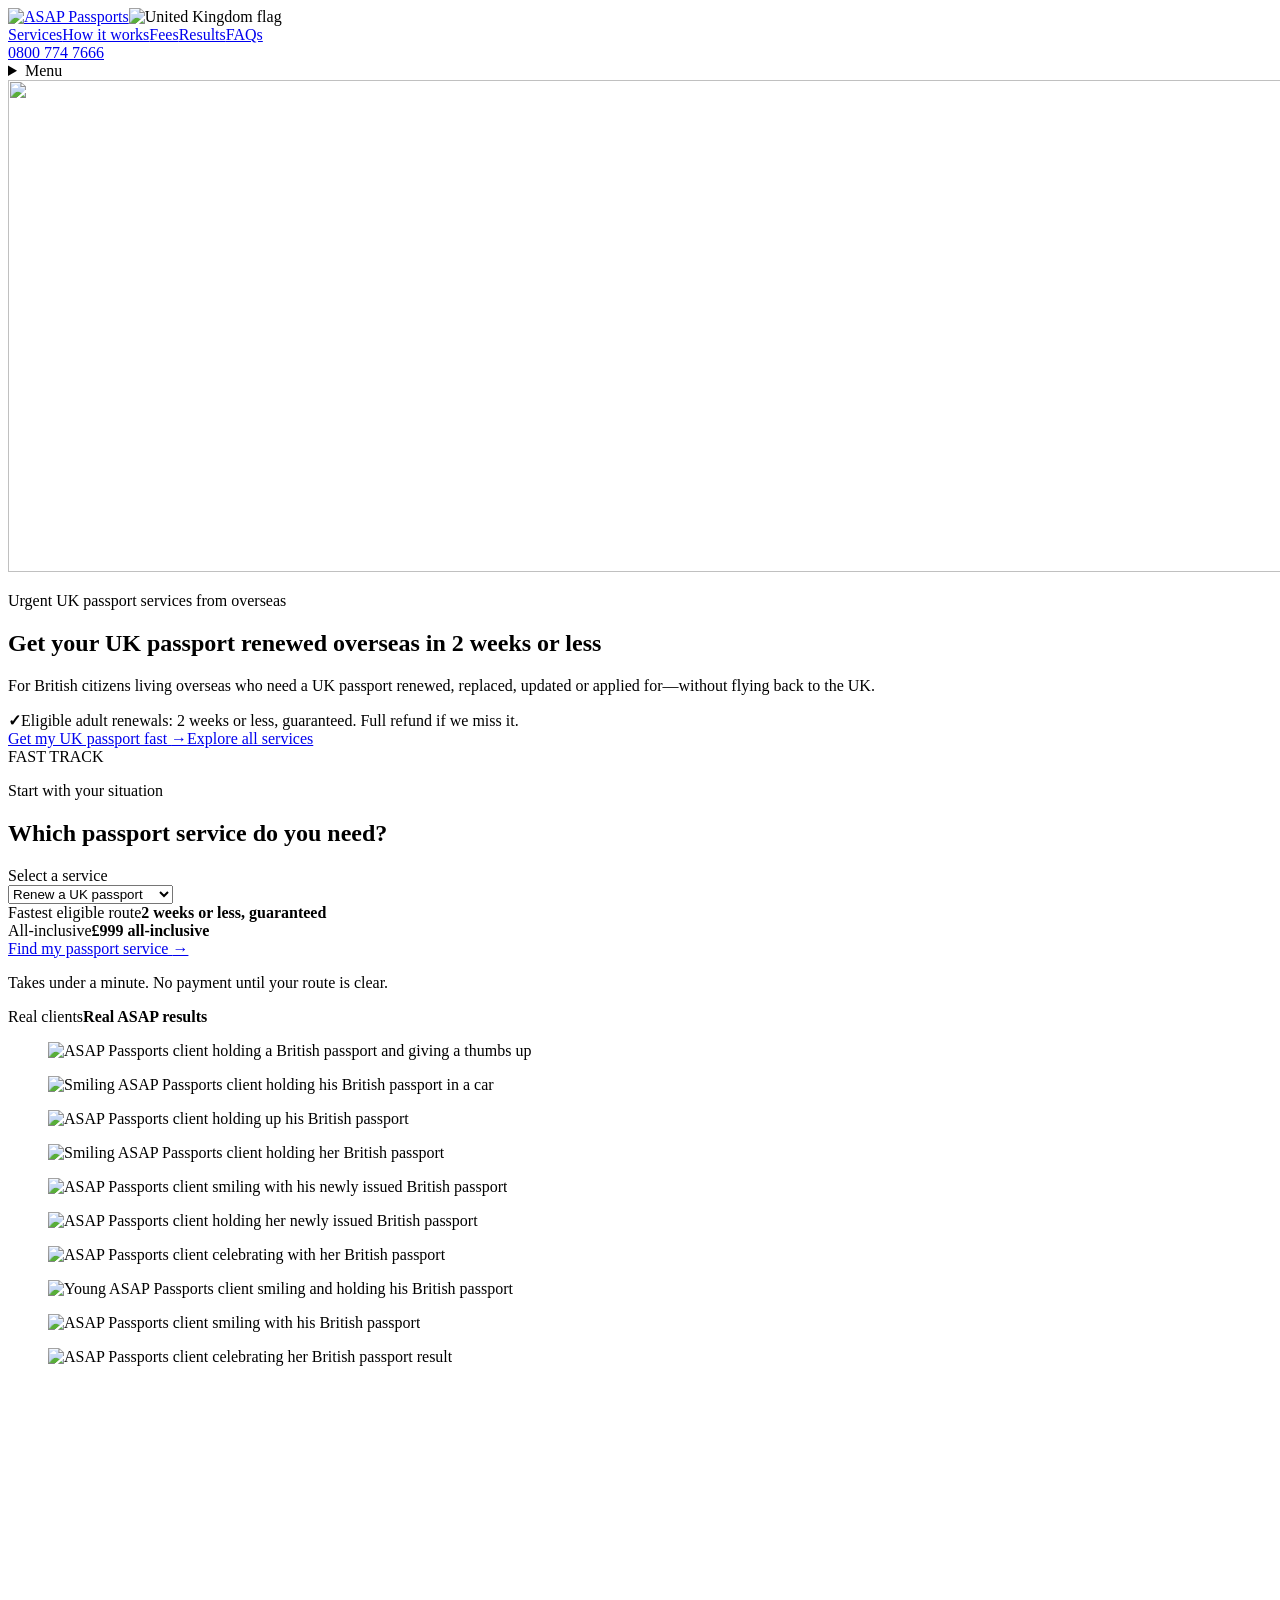
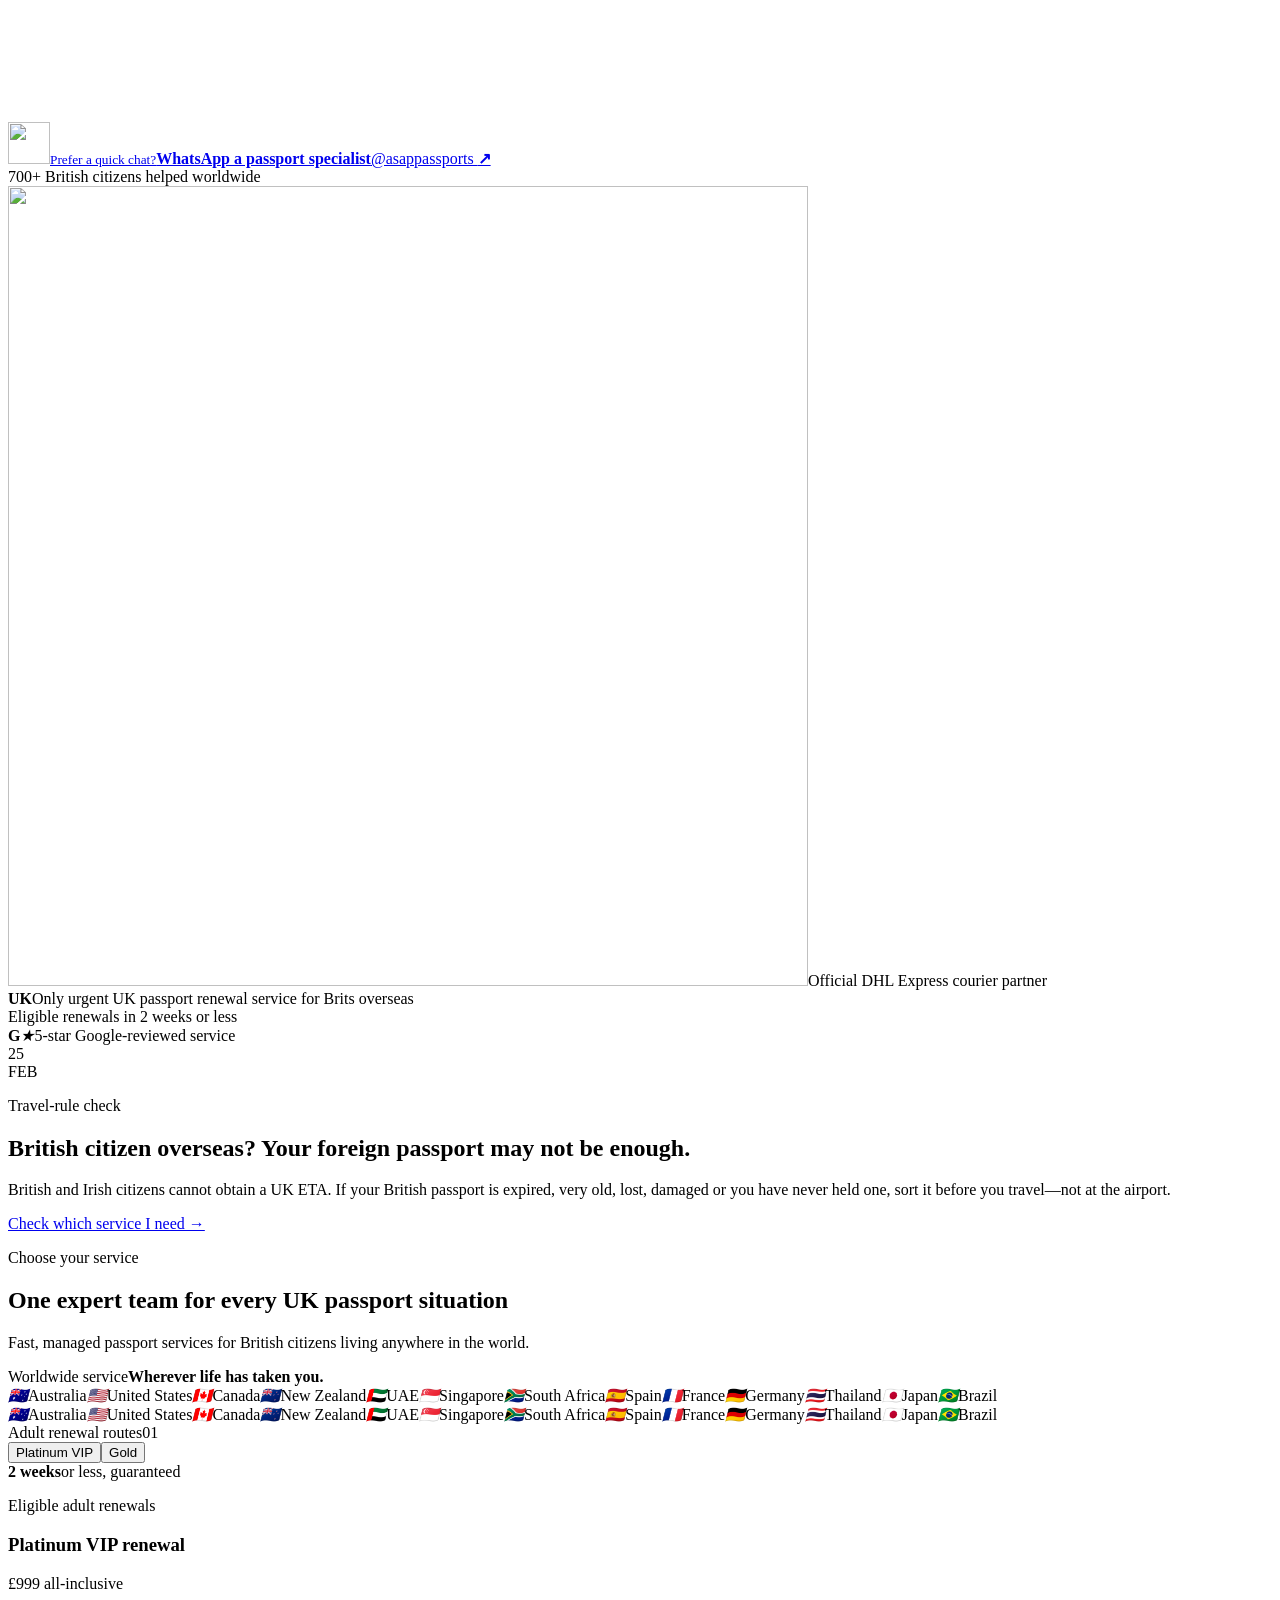
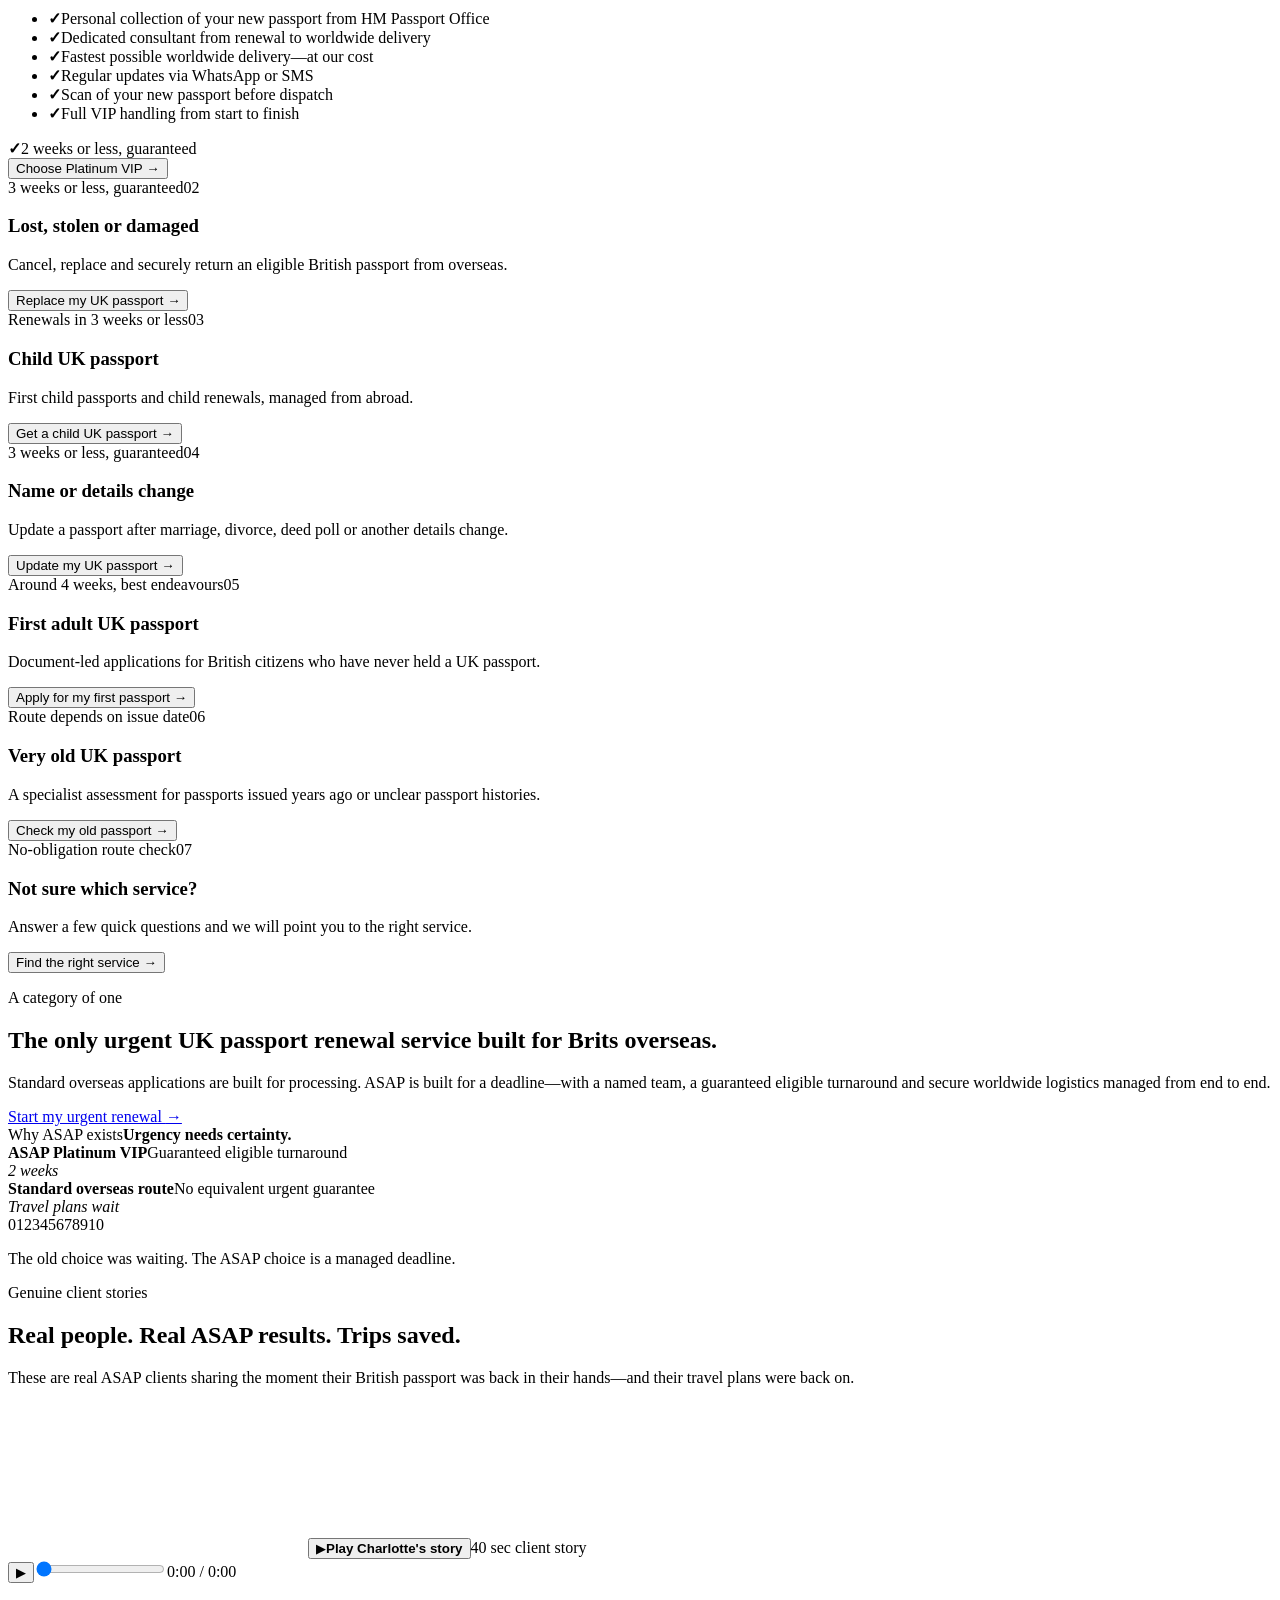
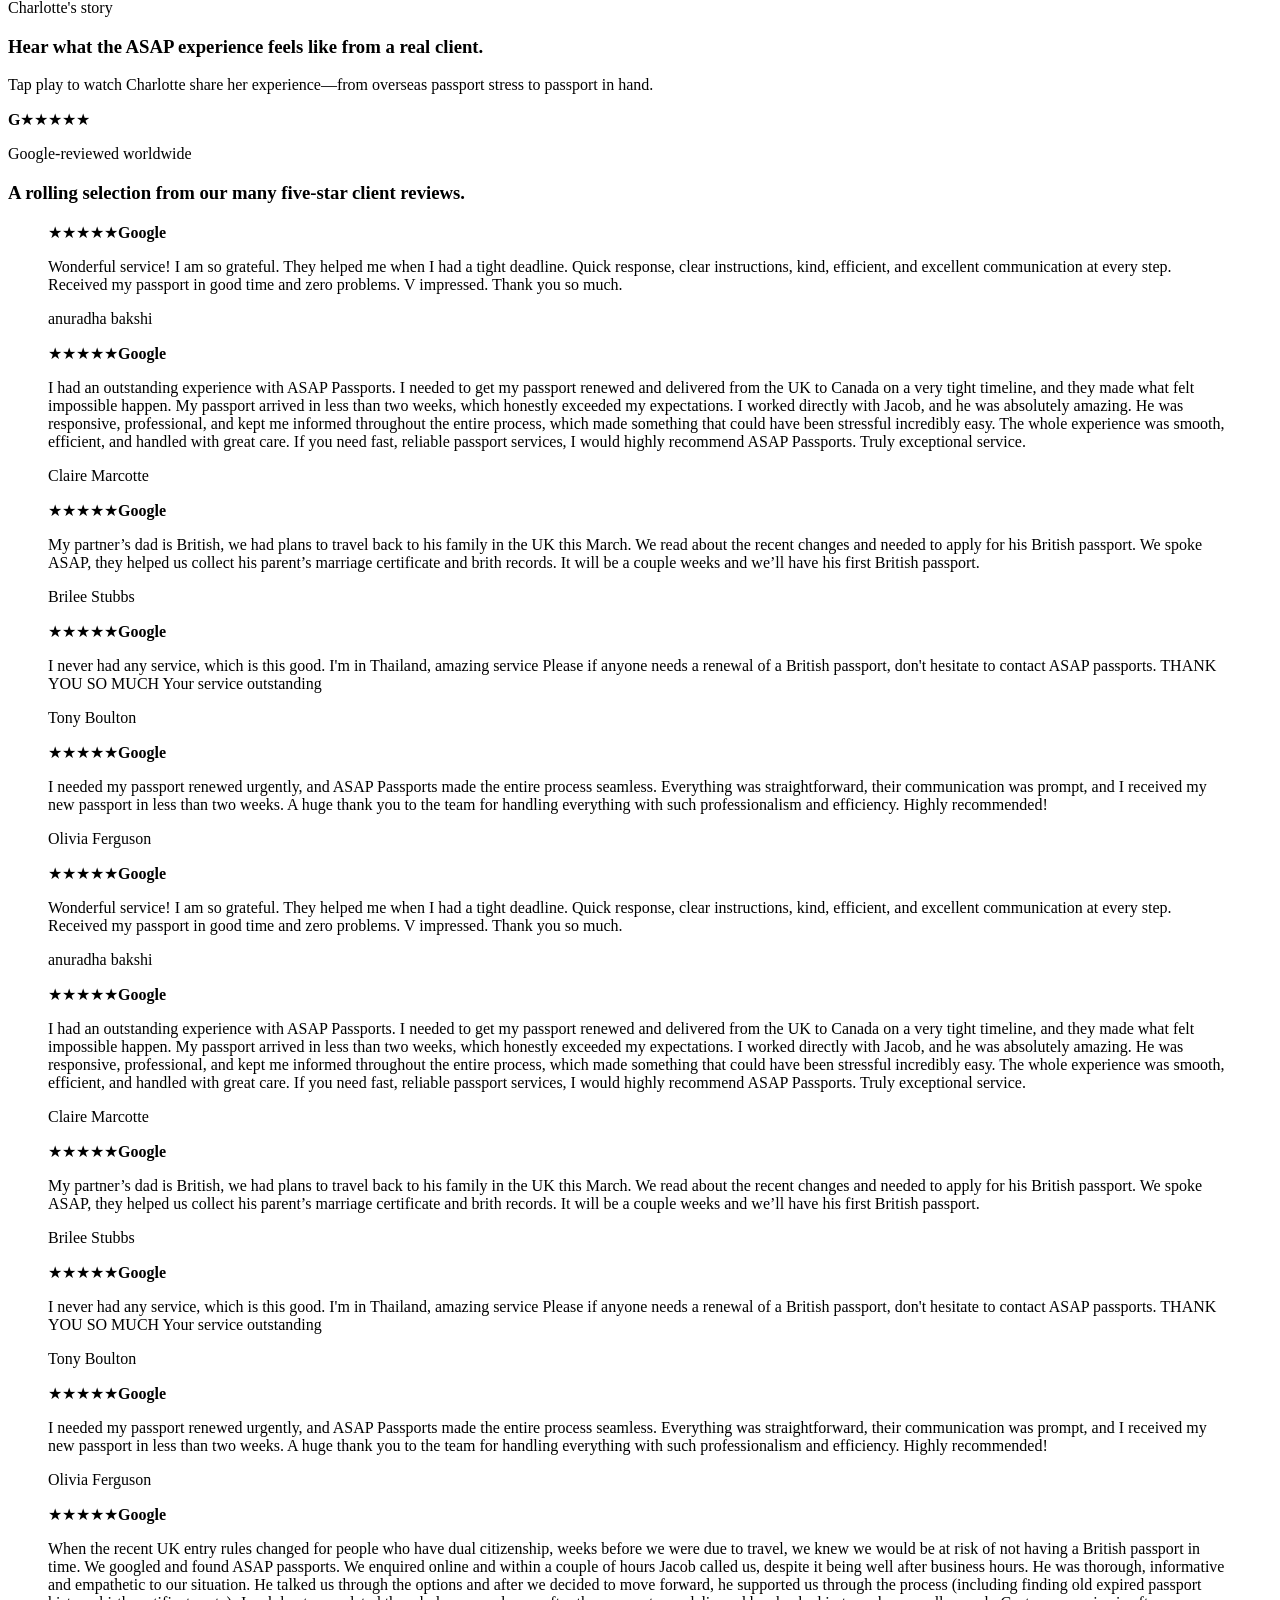
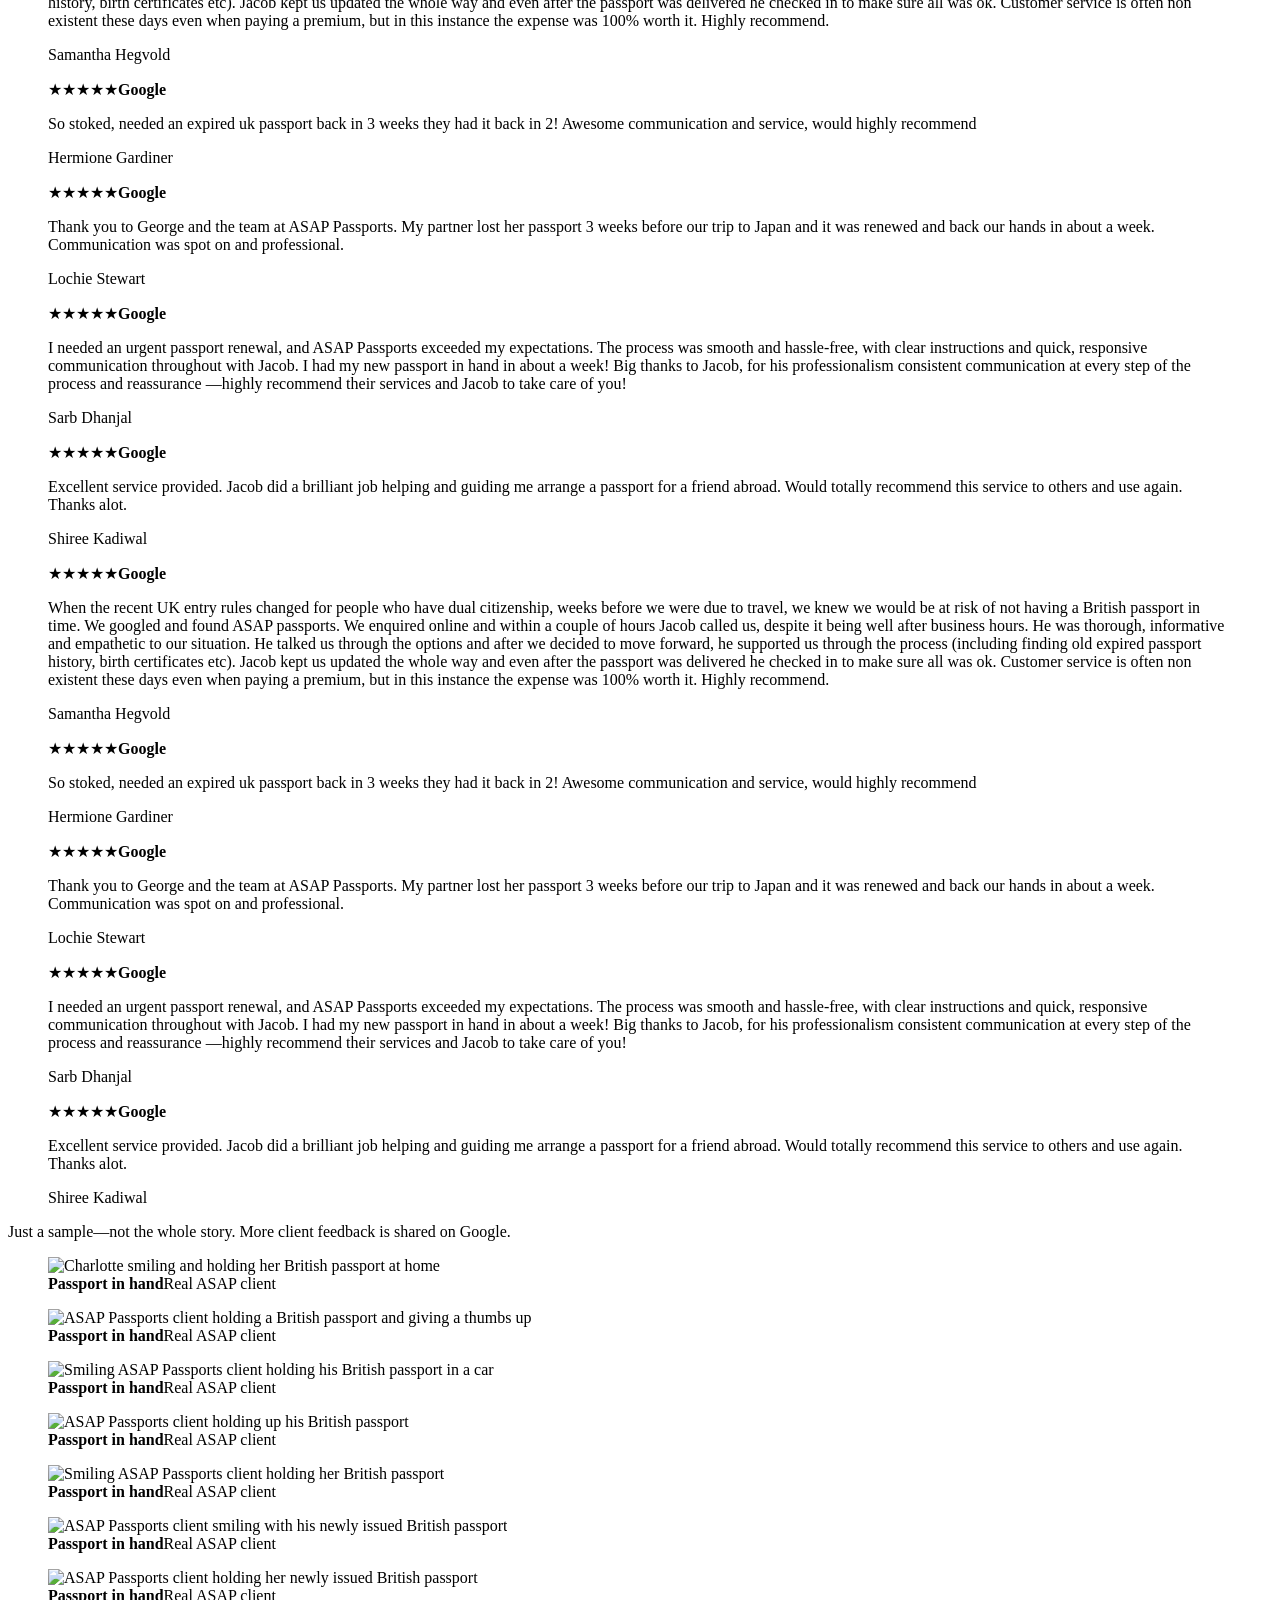
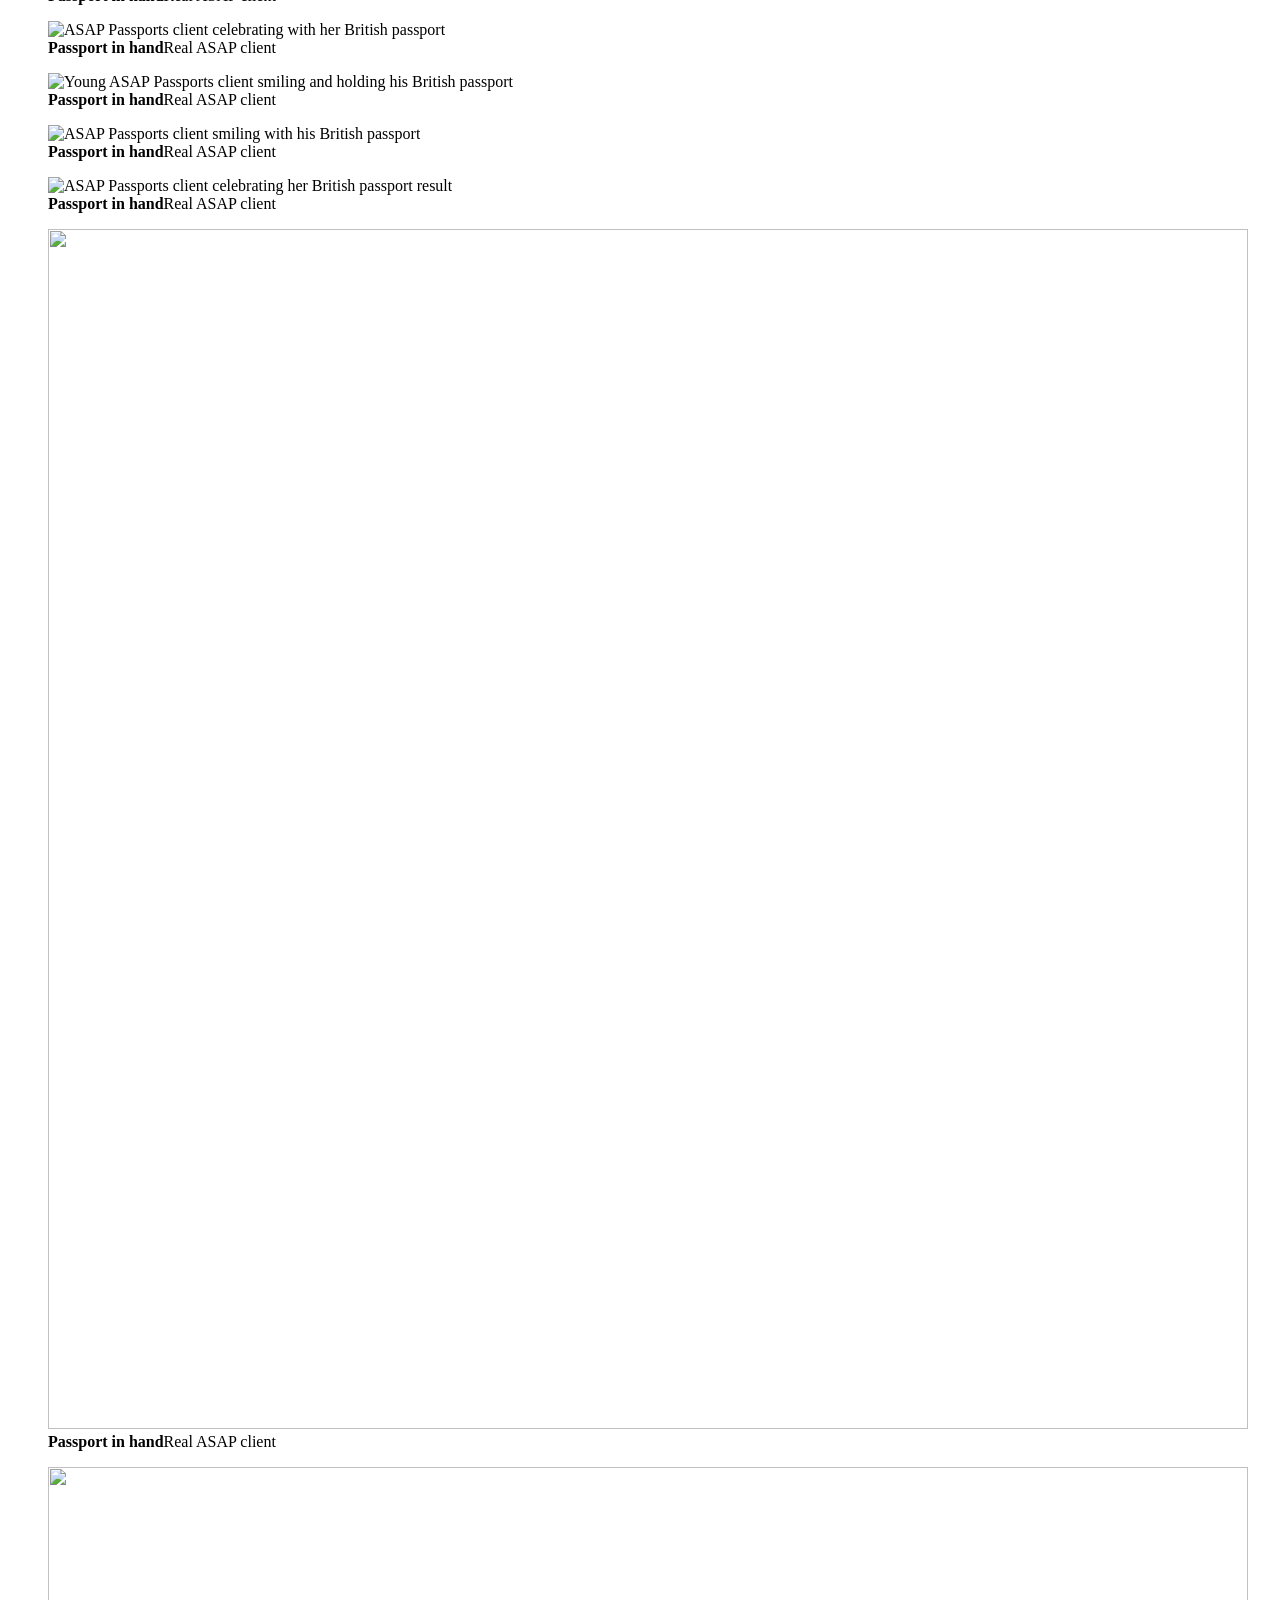
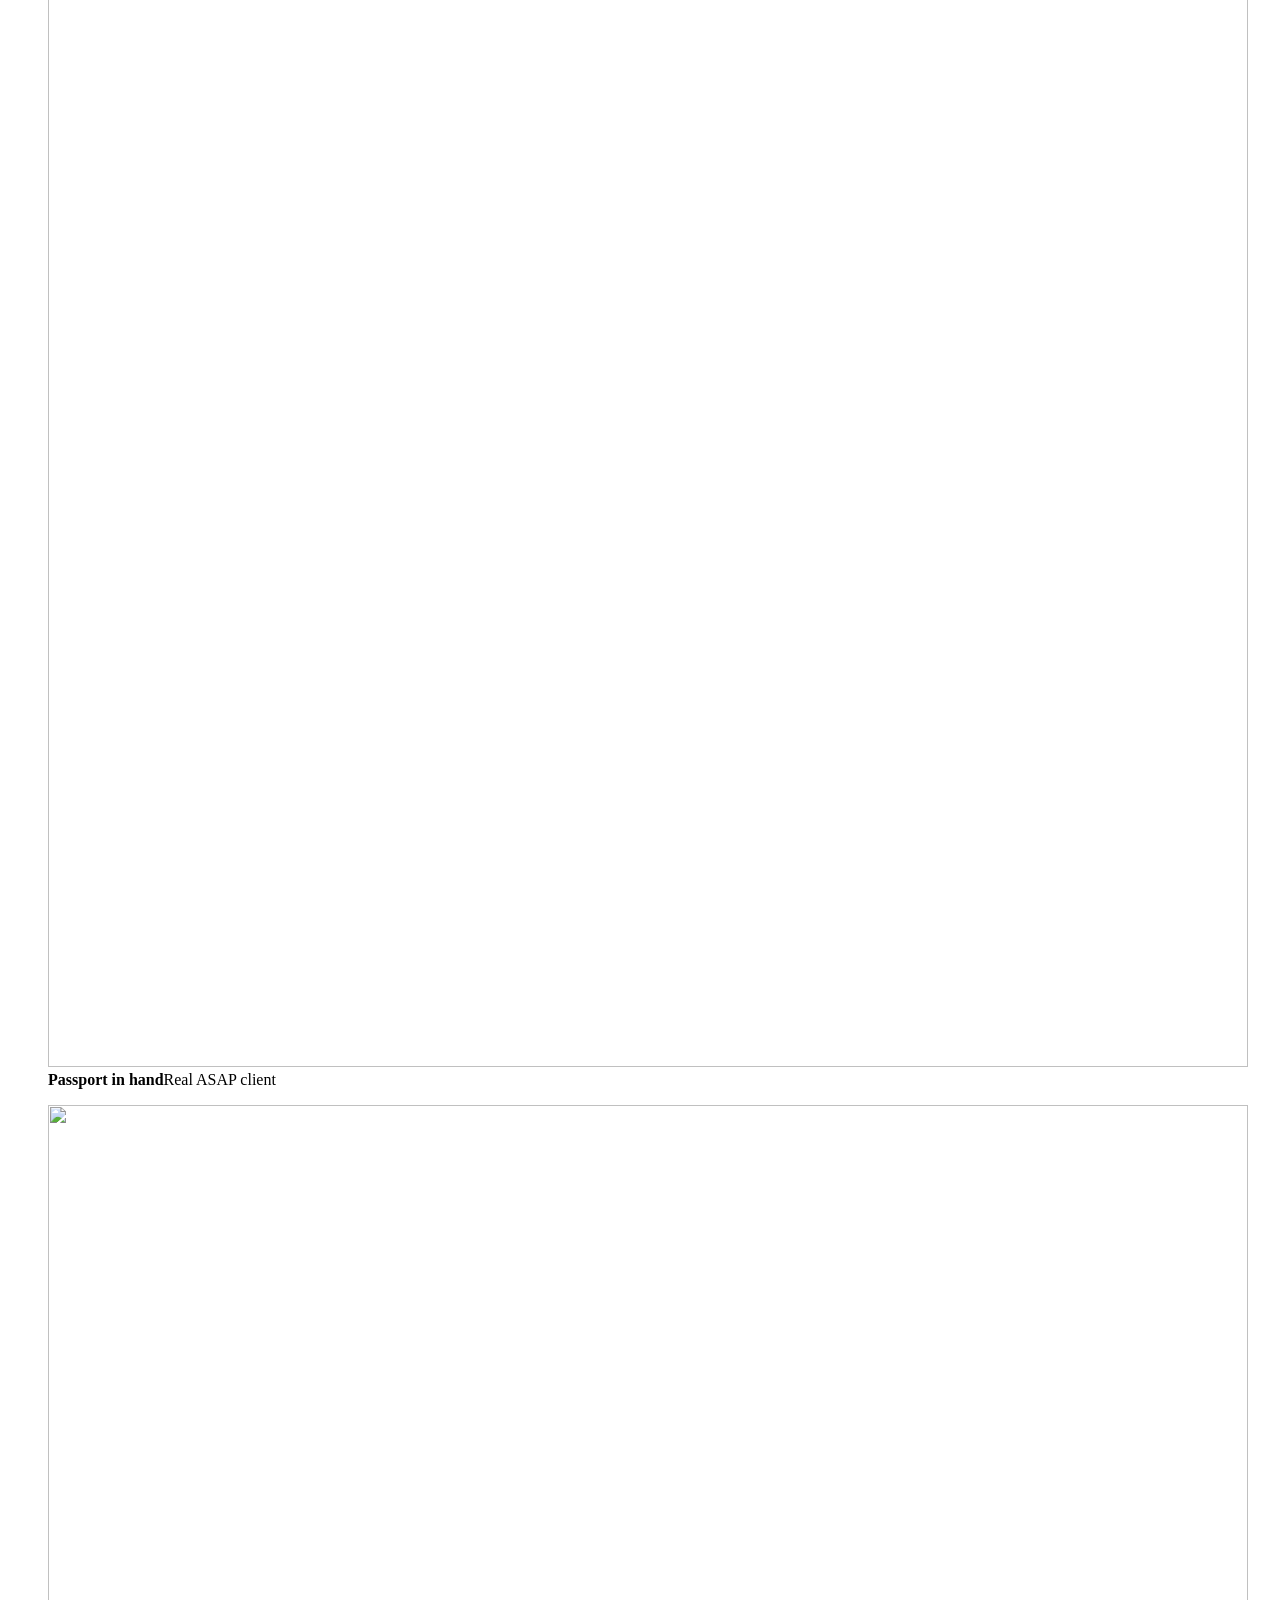
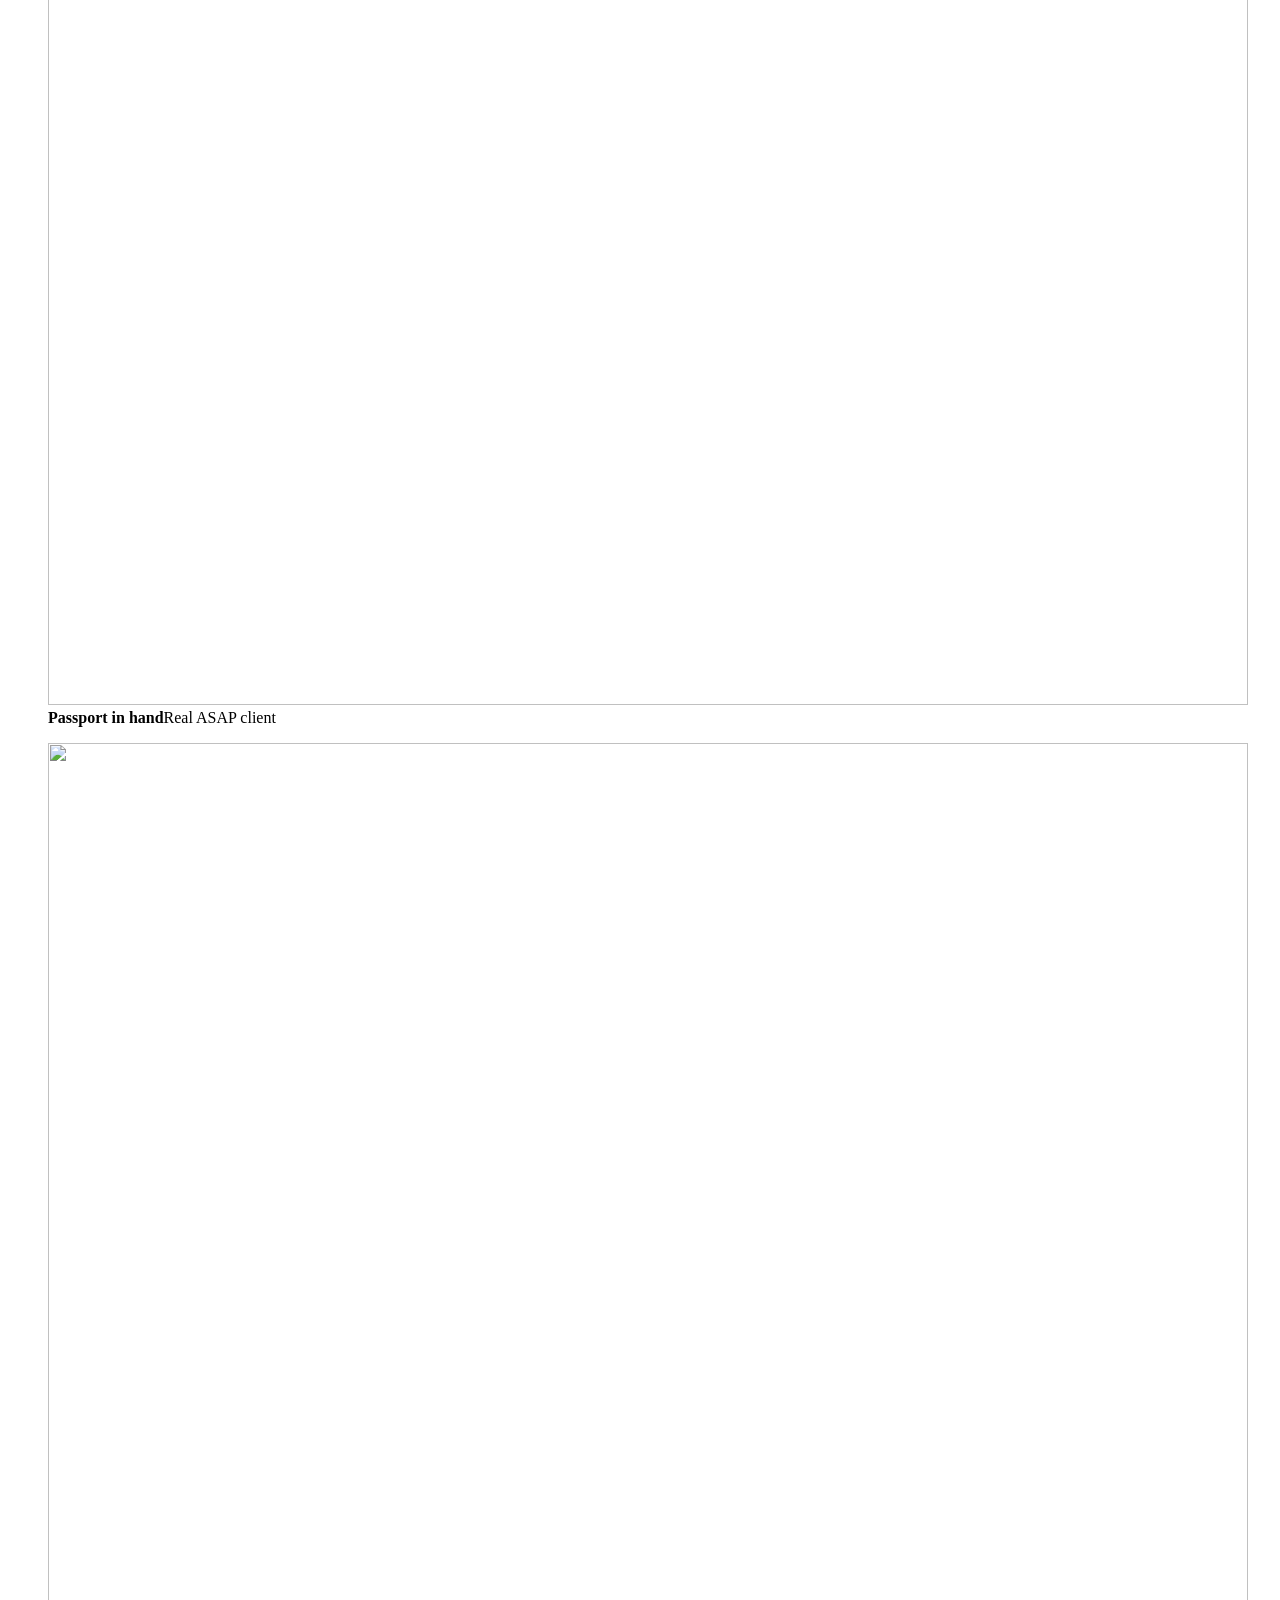
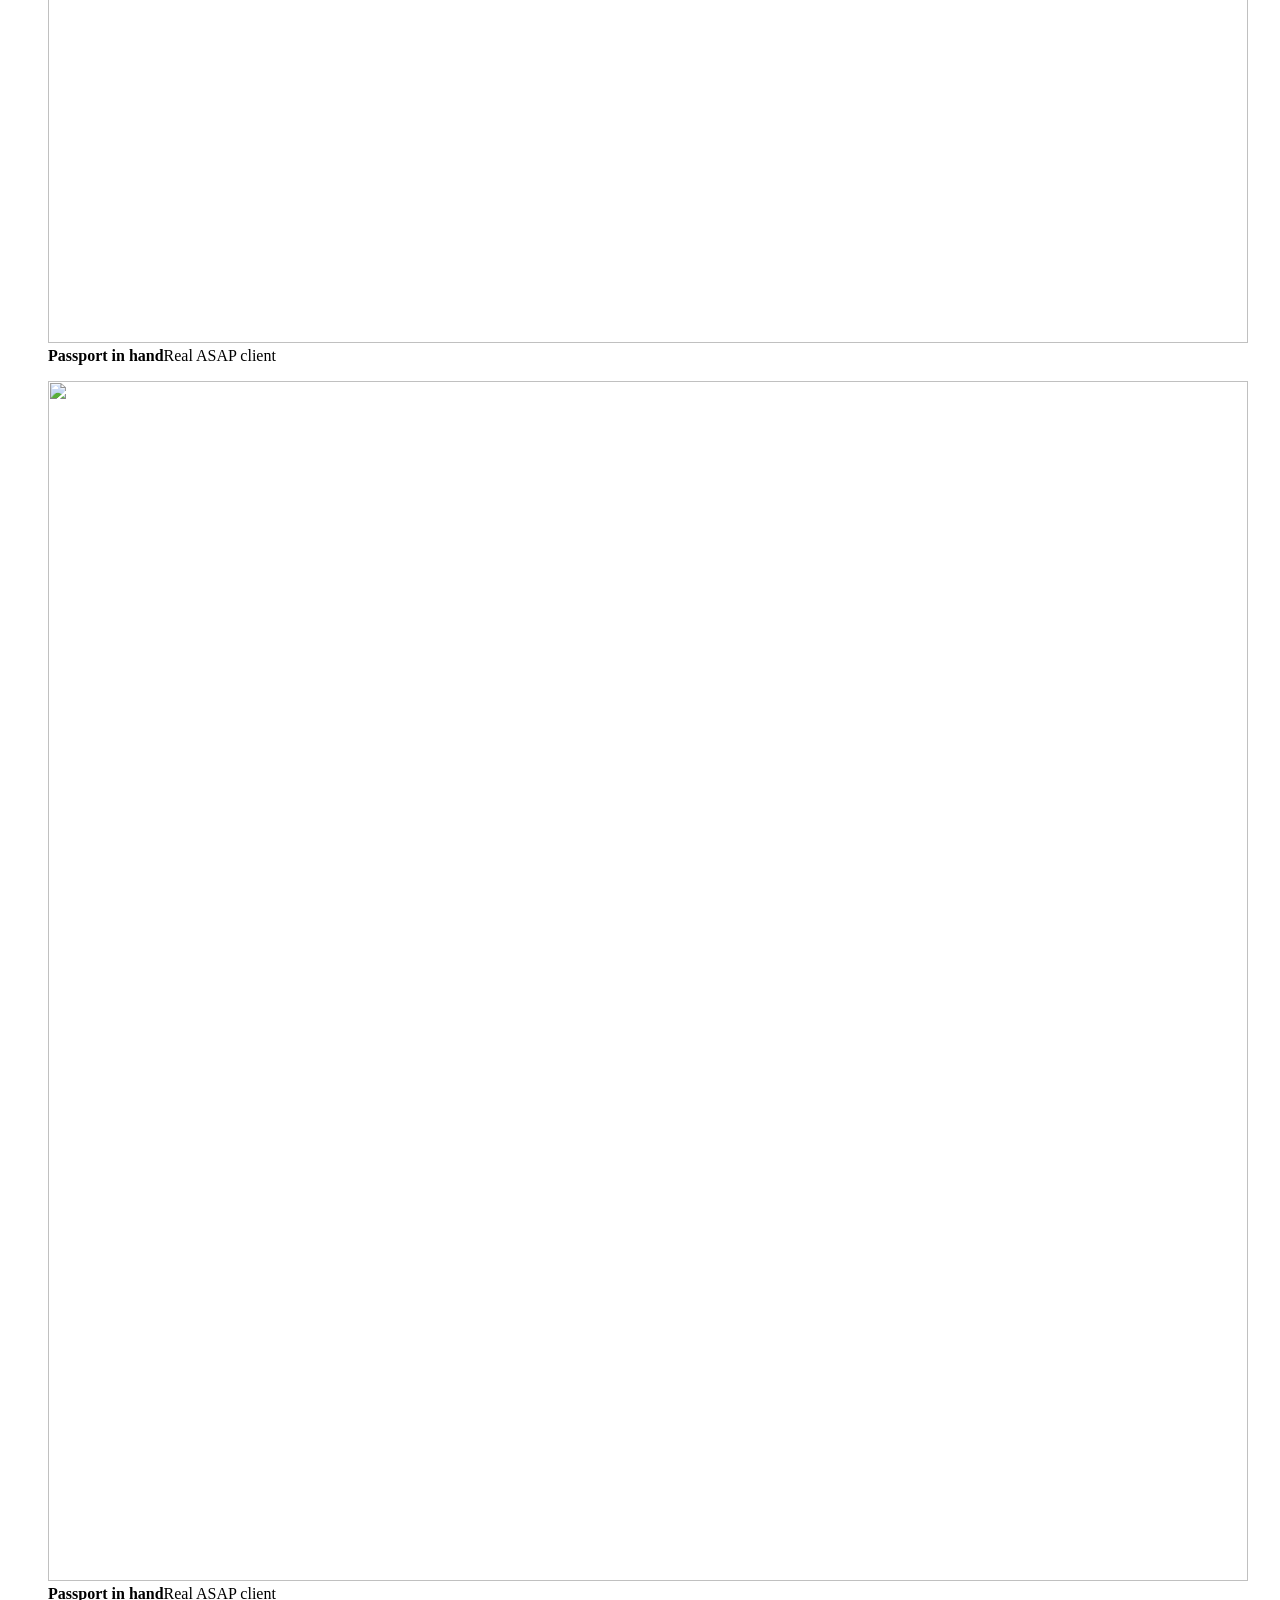
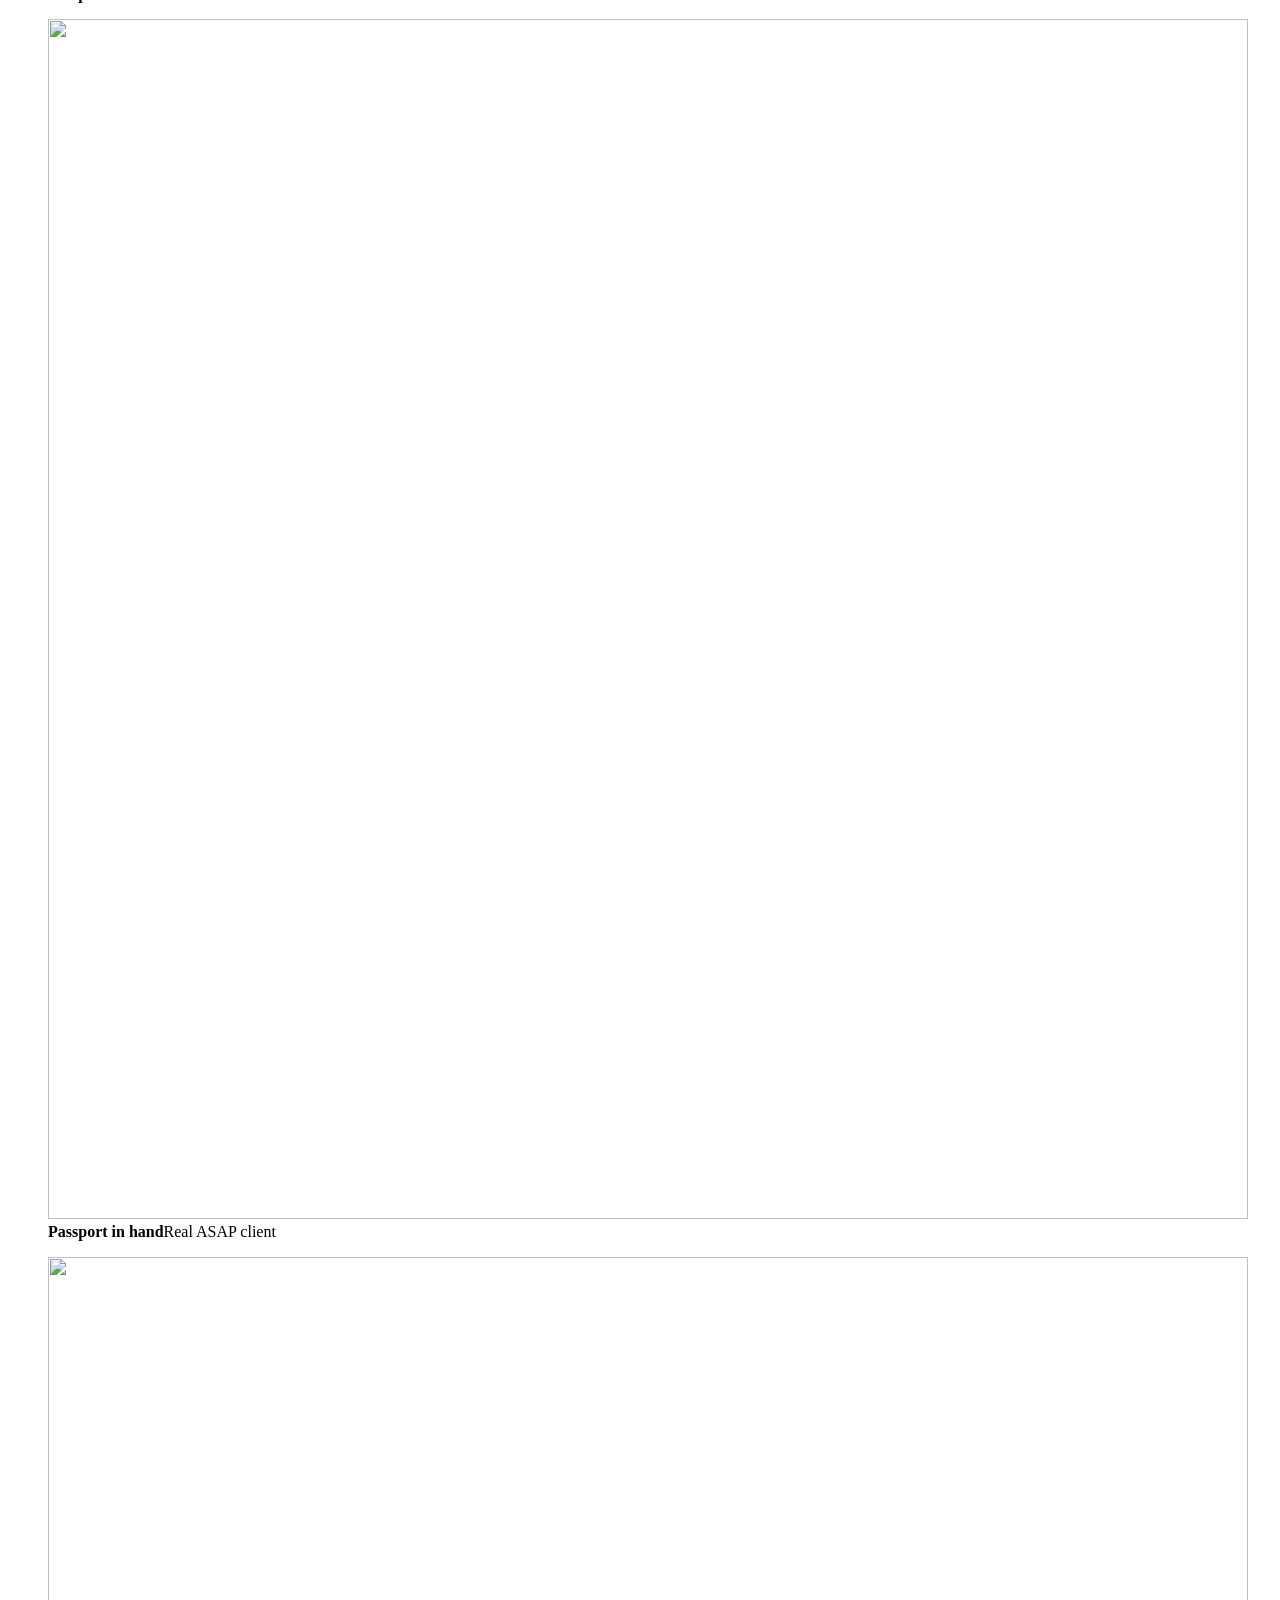
==== commit 97e8e78d: "Add WebGL liquid glass hero panels" ====
--- a/index.html
+++ b/index.html
@@ -1,5 +1,5 @@
-<!DOCTYPE html><html lang="en-GB"><head><meta charSet="utf-8"/><meta name="viewport" content="width=device-width, initial-scale=1"/><link rel="preload" as="image" href="/asap-passports-preview/branding/asap-logo-black.webp"/><link rel="preload" as="image" href="/asap-passports-preview/branding/union-jack.jpg"/><link rel="preload" as="image" href="/asap-passports-preview/branding/asap-logo-watermark-1440.png"/><link rel="preload" as="image" href="/asap-passports-preview/clients/client-passport-result.jpg"/><link rel="preload" as="image" href="/asap-passports-preview/clients/client-car-passport.jpg"/><link rel="preload" as="image" href="/asap-passports-preview/clients/client-passport-selfie.jpg"/><link rel="preload" as="image" href="/asap-passports-preview/clients/client-woman-passport.jpg"/><link rel="preload" as="image" href="/asap-passports-preview/clients/client-new-01.png"/><link rel="preload" as="image" href="/asap-passports-preview/clients/client-new-02.png"/><link rel="preload" as="image" href="/asap-passports-preview/clients/client-new-03.png"/><link rel="stylesheet" href="/asap-passports-preview/assets/index-BWvK5nox.css" data-rsc-css-href="/asap-passports-preview/assets/index-BWvK5nox.css" data-precedence="vite-rsc/importer-resources"/><link rel="modulepreload" href="/asap-passports-preview/assets/layout-segment-context-pRIfGL7x.js" crossorigin=""/><link rel="modulepreload" href="/asap-passports-preview/assets/rolldown-runtime-S-ySWqyJ.js" crossorigin=""/><link rel="modulepreload" href="/asap-passports-preview/assets/index-Dsi_tZ3e.js" crossorigin=""/><link rel="modulepreload" href="/asap-passports-preview/assets/framework-CXnKph_e.js" crossorigin=""/><link rel="modulepreload" href="/asap-passports-preview/assets/page-CHOMkFHg.js" crossorigin=""/><link rel="preload" as="image" href="/asap-passports-preview/clients/client-new-04.png"/><link rel="preload" as="image" href="/asap-passports-preview/clients/client-new-05.png"/><link rel="preload" as="image" href="/asap-passports-preview/clients/client-new-06.png"/><link rel="preload" as="image" href="/asap-passports-preview/branding/whatsapp-logo.svg"/><link rel="preload" as="image" href="/asap-passports-preview/branding/dhl-white.svg"/><link rel="preload" as="image" href="/asap-passports-preview/clients/charlotte-passport.jpg"/><link rel="preload" as="image" href="/asap-passports-preview/branding/asap-logo-white.webp"/><title>Get Your UK Passport Fast from Overseas | ASAP Passports</title><meta name="description" content="Renew, replace or apply for a UK passport from overseas without flying back to the UK. Eligible adult renewals in 2 weeks or less, guaranteed."/><meta name="robots" content="noindex, nofollow, noarchive, nosnippet, noimageindex, nocache"/><meta name="googlebot" content="noindex, nofollow, noarchive, nosnippet, noimageindex, nocache, max-video-preview:0, max-image-preview:none, max-snippet:0"/><meta property="og:title" content="Get Your UK Passport Fast from Overseas | ASAP Passports"/><meta property="og:description" content="Fast, managed UK passport renewals for British citizens overseas, with secure worldwide delivery."/><meta property="og:url" content="https://gpl-limited.github.io/asap-passports-preview"/><meta property="og:site_name" content="ASAP Passports"/><meta property="og:type" content="website"/><meta property="og:locale" content="en_GB"/><meta property="og:image" content="https://gpl-limited.github.io/asap-passports-preview/og.png"/><meta property="og:image:width" content="1200"/><meta property="og:image:height" content="630"/><meta property="og:image:alt" content="ASAP Passports"/><meta name="twitter:card" content="summary_large_image"/><meta name="twitter:title" content="Get Your UK Passport Fast from Overseas | ASAP Passports"/><meta name="twitter:description" content="Eligible adult renewals in 2 weeks or less, guaranteed."/><meta name="twitter:image" content="https://gpl-limited.github.io/asap-passports-preview/og.png"/><link rel="shortcut icon" href="https://gpl-limited.github.io/asap-passports-preview/favicon.ico"/><link rel="icon" href="https://gpl-limited.github.io/asap-passports-preview/favicon.ico"/><link rel="apple-touch-icon" href="https://gpl-limited.github.io/asap-passports-preview/apple-touch-icon.png"/><link rel="canonical" href="https://gpl-limited.github.io/asap-passports-preview"/><script>self.__VINEXT_RSC_PARAMS__={}</script><script>self.__VINEXT_RSC_NAV__={"pathname":"/","searchParams":[]}</script><link rel="modulepreload" href="/asap-passports-preview/assets/index-Dsi_tZ3e.js" />
-</head><body><main><section class="hero" id="home"><header class="site-header"><div class="brand-lockup"><a class="brand" href="#home" aria-label="ASAP Passports home"><img class="brand-image header-brand-image" src="/asap-passports-preview/branding/asap-logo-black.webp" width="720" height="246" alt="ASAP Passports"/></a><span class="brand-divider" aria-hidden="true"></span><img class="brand-flag" src="/asap-passports-preview/branding/union-jack.jpg" width="612" height="369" alt="United Kingdom flag"/></div><nav class="desktop-nav" aria-label="Main navigation"><a href="#services">Services</a><a href="#how-it-works">How it works</a><a href="#pricing">Fees</a><a href="#real-results">Results</a><a href="#faqs">FAQs</a></nav><a class="header-phone" href="tel:+448007747666"><i></i> 0800 774 7666</a><details class="mobile-menu"><summary>Menu</summary><nav aria-label="Mobile navigation"><a href="#services">Services</a><a href="#how-it-works">How it works</a><a href="#pricing">Fees</a><a href="#real-results">Results</a><a href="#faqs">FAQs</a></nav></details></header><img class="hero-watermark" src="/asap-passports-preview/branding/asap-logo-watermark-1440.png" width="1440" height="492" alt="" aria-hidden="true"/><div class="hero-inner section-shell"><div class="hero-copy"><p class="eyebrow">Urgent UK passport services from overseas</p><h1>Get your UK passport renewed overseas in <span>2 weeks or less</span></h1><p class="hero-subhead">For British citizens living overseas who need a UK passport renewed, replaced, updated or applied for—without flying back to the UK.</p><div class="guarantee-line"><b aria-hidden="true">✓</b><span>Eligible adult renewals: 2 weeks or less, guaranteed. Full refund if we miss it.</span></div><div class="hero-actions"><a class="button button-primary" href="#finder">Get my UK passport fast <b aria-hidden="true">→</b></a><a class="text-link" href="#services">Explore all services</a></div><div class="hero-client-stage" aria-label="Real ASAP Passports client results"><div class="hero-client-stage-copy"><span>Real clients</span><b>Real ASAP results</b></div><div class="hero-client-viewport"><div class="hero-client-track"><div class="hero-client-set" aria-hidden="false"><figure><img src="/asap-passports-preview/clients/client-passport-result.jpg" alt="ASAP Passports client holding a British passport and giving a thumbs up"/></figure><figure><img src="/asap-passports-preview/clients/client-car-passport.jpg" alt="Smiling ASAP Passports client holding his British passport in a car"/></figure><figure><img src="/asap-passports-preview/clients/client-passport-selfie.jpg" alt="ASAP Passports client holding up his British passport"/></figure><figure><img src="/asap-passports-preview/clients/client-woman-passport.jpg" alt="Smiling ASAP Passports client holding her British passport"/></figure><figure><img src="/asap-passports-preview/clients/client-new-01.png" alt="ASAP Passports client smiling with his newly issued British passport"/></figure><figure><img src="/asap-passports-preview/clients/client-new-02.png" alt="ASAP Passports client holding her newly issued British passport"/></figure><figure><img src="/asap-passports-preview/clients/client-new-03.png" alt="ASAP Passports client celebrating with her British passport"/></figure><figure><img src="/asap-passports-preview/clients/client-new-04.png" alt="Young ASAP Passports client smiling and holding his British passport"/></figure><figure><img src="/asap-passports-preview/clients/client-new-05.png" alt="ASAP Passports client smiling with his British passport"/></figure><figure><img src="/asap-passports-preview/clients/client-new-06.png" alt="ASAP Passports client celebrating her British passport result"/></figure></div><div class="hero-client-set" aria-hidden="true"><figure><img src="/asap-passports-preview/clients/client-passport-result.jpg" alt=""/></figure><figure><img src="/asap-passports-preview/clients/client-car-passport.jpg" alt=""/></figure><figure><img src="/asap-passports-preview/clients/client-passport-selfie.jpg" alt=""/></figure><figure><img src="/asap-passports-preview/clients/client-woman-passport.jpg" alt=""/></figure><figure><img src="/asap-passports-preview/clients/client-new-01.png" alt=""/></figure><figure><img src="/asap-passports-preview/clients/client-new-02.png" alt=""/></figure><figure><img src="/asap-passports-preview/clients/client-new-03.png" alt=""/></figure><figure><img src="/asap-passports-preview/clients/client-new-04.png" alt=""/></figure><figure><img src="/asap-passports-preview/clients/client-new-05.png" alt=""/></figure><figure><img src="/asap-passports-preview/clients/client-new-06.png" alt=""/></figure></div></div></div></div></div><div class="hero-concierge-column"><aside class="hero-card" aria-label="Passport service quick start"><div class="fast-track-stamp">FAST TRACK</div><p class="mini-label">Start with your situation</p><h2>Which passport service do you need?</h2><label for="hero-service">Select a service</label><div class="select-wrap"><select id="hero-service"><option value="renew" selected="">Renew a UK passport</option><option value="replace">Lost, stolen or damaged</option><option value="child">Child UK passport</option><option value="name">Name or details change</option><option value="first">First adult UK passport</option><option value="old">Very old UK passport</option><option value="unsure">Not sure which service?</option></select></div><div class="hero-route"><div><span>Fastest eligible route</span><strong>2 weeks or less, guaranteed</strong></div><div><span>All-inclusive</span><strong>£999 all-inclusive</strong></div></div><a class="button button-primary button-full" href="#finder">Find my passport service <b aria-hidden="true">→</b></a><p class="privacy-note">Takes under a minute. No payment until your route is clear.</p></aside><a class="hero-whatsapp" href="https://wa.me/message/PISP4YK343PQI1" target="_blank" rel="noopener noreferrer" aria-label="Start a WhatsApp chat with ASAP Passports"><span class="hero-whatsapp-mark" aria-hidden="true"><img src="/asap-passports-preview/branding/whatsapp-logo.svg" alt="" width="42" height="42"/></span><span class="hero-whatsapp-copy"><small>Prefer a quick chat?</small><strong>WhatsApp a passport specialist</strong></span><span class="hero-whatsapp-handle">@asappassports <b aria-hidden="true">↗</b></span></a></div></div><div class="chevron-pair hero-chevrons" aria-hidden="true"><i><span></span></i><i><span></span></i></div></section><section class="proof-bar section-shell" aria-label="ASAP Passports credentials"><div class="proof-item"><span class="proof-icon proof-icon-worldwide" aria-hidden="true"><i></i></span><span>700+ British citizens helped worldwide</span></div><div class="proof-item"><span class="proof-icon proof-icon-dhl" aria-hidden="true"><img src="/asap-passports-preview/branding/dhl-white.svg" width="800" height="800" alt=""/></span><span>Official DHL Express courier partner</span></div><div class="proof-item"><span class="proof-icon proof-icon-only" aria-hidden="true"><b>UK</b></span><span>Only urgent UK passport renewal service for Brits overseas</span></div><div class="proof-item"><span class="proof-icon proof-icon-time" aria-hidden="true"><i></i></span><span>Eligible renewals in 2 weeks or less</span></div><div class="proof-item"><span class="proof-icon proof-icon-google" aria-hidden="true"><b>G</b><i>★</i></span><span>5-star Google-reviewed service</span></div></section><section class="travel-alert section-shell" aria-labelledby="travel-alert-title"><div class="alert-marker" aria-hidden="true">25<br/><span>FEB</span></div><div><p class="mini-label">Travel-rule check</p><h2 id="travel-alert-title">British citizen overseas? Your foreign passport may not be enough.</h2><p>British and Irish citizens cannot obtain a UK ETA. If your British passport is expired, very old, lost, damaged or you have never held one, sort it before you travel—not at the airport.</p></div><a class="text-link arrow-link" href="#finder">Check which service I need →</a></section><section class="services section-pad" id="services"><div class="section-shell"><div class="section-heading"><div><p class="eyebrow dark">Choose your service</p><h2>One expert team for every UK passport situation</h2></div><p>Fast, managed passport services for British citizens living anywhere in the world.</p></div><div class="world-flags" aria-label="Helping British citizens living all over the world"><div class="world-flags-intro"><span>Worldwide service</span><b>Wherever life has taken you.</b></div><div class="world-flags-viewport"><div class="world-flags-track"><div class="world-flags-set" aria-hidden="false"><span class="world-flag"><i aria-hidden="true">🇦🇺</i>Australia</span><span class="world-flag"><i aria-hidden="true">🇺🇸</i>United States</span><span class="world-flag"><i aria-hidden="true">🇨🇦</i>Canada</span><span class="world-flag"><i aria-hidden="true">🇳🇿</i>New Zealand</span><span class="world-flag"><i aria-hidden="true">🇦🇪</i>UAE</span><span class="world-flag"><i aria-hidden="true">🇸🇬</i>Singapore</span><span class="world-flag"><i aria-hidden="true">🇿🇦</i>South Africa</span><span class="world-flag"><i aria-hidden="true">🇪🇸</i>Spain</span><span class="world-flag"><i aria-hidden="true">🇫🇷</i>France</span><span class="world-flag"><i aria-hidden="true">🇩🇪</i>Germany</span><span class="world-flag"><i aria-hidden="true">🇹🇭</i>Thailand</span><span class="world-flag"><i aria-hidden="true">🇯🇵</i>Japan</span><span class="world-flag"><i aria-hidden="true">🇧🇷</i>Brazil</span></div><div class="world-flags-set" aria-hidden="true"><span class="world-flag"><i aria-hidden="true">🇦🇺</i>Australia</span><span class="world-flag"><i aria-hidden="true">🇺🇸</i>United States</span><span class="world-flag"><i aria-hidden="true">🇨🇦</i>Canada</span><span class="world-flag"><i aria-hidden="true">🇳🇿</i>New Zealand</span><span class="world-flag"><i aria-hidden="true">🇦🇪</i>UAE</span><span class="world-flag"><i aria-hidden="true">🇸🇬</i>Singapore</span><span class="world-flag"><i aria-hidden="true">🇿🇦</i>South Africa</span><span class="world-flag"><i aria-hidden="true">🇪🇸</i>Spain</span><span class="world-flag"><i aria-hidden="true">🇫🇷</i>France</span><span class="world-flag"><i aria-hidden="true">🇩🇪</i>Germany</span><span class="world-flag"><i aria-hidden="true">🇹🇭</i>Thailand</span><span class="world-flag"><i aria-hidden="true">🇯🇵</i>Japan</span><span class="world-flag"><i aria-hidden="true">🇧🇷</i>Brazil</span></div></div></div></div><div class="service-stage"><article class="service-primary"><div class="service-primary-topline"><span>Adult renewal routes</span><span>01</span></div><div class="tier-toggle" aria-label="Choose an adult passport renewal service"><button type="button" class="is-active" aria-pressed="true">Platinum VIP</button><button type="button" class="" aria-pressed="false">Gold</button></div><div class="service-primary-timing"><strong>2 weeks</strong><span>or less, guaranteed</span></div><div class="service-primary-copy"><p class="mini-label">Eligible adult renewals</p><h3>Platinum VIP<!-- --> renewal</h3><p>£999 all-inclusive</p></div><ul class="tier-benefits"><li><b aria-hidden="true">✓</b>Personal collection of your new passport from HM Passport Office</li><li><b aria-hidden="true">✓</b>Dedicated consultant from renewal to worldwide delivery</li><li><b aria-hidden="true">✓</b>Fastest possible worldwide delivery—at our cost</li><li><b aria-hidden="true">✓</b>Regular updates via WhatsApp or SMS</li><li><b aria-hidden="true">✓</b>Scan of your new passport before dispatch</li><li><b aria-hidden="true">✓</b>Full VIP handling from start to finish</li></ul><div class="service-primary-guarantee"><b aria-hidden="true">✓</b><span>2 weeks or less, guaranteed</span></div><button class="service-primary-cta" type="button">Choose <!-- -->Platinum VIP<!-- --> <b aria-hidden="true">→</b></button></article><div class="service-grid"><article class="service-card "><div class="service-topline"><span class="service-timing">3 weeks or less, guaranteed</span><span class="service-number">0<!-- -->2</span></div><div class="service-card-copy"><h3>Lost, stolen or damaged</h3><p>Cancel, replace and securely return an eligible British passport from overseas.</p></div><button type="button">Replace my UK passport<!-- --> <b aria-hidden="true">→</b></button></article><article class="service-card "><div class="service-topline"><span class="service-timing">Renewals in 3 weeks or less</span><span class="service-number">0<!-- -->3</span></div><div class="service-card-copy"><h3>Child UK passport</h3><p>First child passports and child renewals, managed from abroad.</p></div><button type="button">Get a child UK passport<!-- --> <b aria-hidden="true">→</b></button></article><article class="service-card "><div class="service-topline"><span class="service-timing">3 weeks or less, guaranteed</span><span class="service-number">0<!-- -->4</span></div><div class="service-card-copy"><h3>Name or details change</h3><p>Update a passport after marriage, divorce, deed poll or another details change.</p></div><button type="button">Update my UK passport<!-- --> <b aria-hidden="true">→</b></button></article><article class="service-card "><div class="service-topline"><span class="service-timing">Around 4 weeks, best endeavours</span><span class="service-number">0<!-- -->5</span></div><div class="service-card-copy"><h3>First adult UK passport</h3><p>Document-led applications for British citizens who have never held a UK passport.</p></div><button type="button">Apply for my first passport<!-- --> <b aria-hidden="true">→</b></button></article><article class="service-card "><div class="service-topline"><span class="service-timing">Route depends on issue date</span><span class="service-number">0<!-- -->6</span></div><div class="service-card-copy"><h3>Very old UK passport</h3><p>A specialist assessment for passports issued years ago or unclear passport histories.</p></div><button type="button">Check my old passport<!-- --> <b aria-hidden="true">→</b></button></article><article class="service-card service-card-featured"><div class="service-topline"><span class="service-timing">No-obligation route check</span><span class="service-number">0<!-- -->7</span></div><div class="service-card-copy"><h3>Not sure which service?</h3><p>Answer a few quick questions and we will point you to the right service.</p></div><button type="button">Find the right service<!-- --> <b aria-hidden="true">→</b></button></article></div></div></div></section><section class="only-service section-pad chevron-section chevrons-left" aria-labelledby="only-service-title"><div class="chevron-pair section-chevron-pair" aria-hidden="true"><i><span></span></i><i><span></span></i></div><div class="section-shell only-service-inner"><div class="only-service-copy"><p class="eyebrow">A category of one</p><h2 id="only-service-title">The only urgent UK passport renewal service built for Brits overseas.</h2><p>Standard overseas applications are built for processing. ASAP is built for a deadline—with a named team, a guaranteed eligible turnaround and secure worldwide logistics managed from end to end.</p><a class="button button-yellow" href="#finder">Start my urgent renewal <b aria-hidden="true">→</b></a></div><div class="speed-comparison" aria-label="ASAP urgent renewal compared with a standard overseas application"><div class="speed-heading"><span>Why ASAP exists</span><b>Urgency needs certainty.</b></div><div class="speed-track speed-track-asap"><div class="speed-label"><b>ASAP Platinum VIP</b><span>Guaranteed eligible turnaround</span></div><div class="speed-line"><i></i><em>2 weeks</em></div></div><div class="speed-track speed-track-standard"><div class="speed-label"><b>Standard overseas route</b><span>No equivalent urgent guarantee</span></div><div class="speed-line"><i></i><em>Travel plans wait</em></div></div><div class="speed-weeks" aria-hidden="true"><span>0</span><span>1</span><span>2</span><span>3</span><span>4</span><span>5</span><span>6</span><span>7</span><span>8</span><span>9</span><span>10</span></div><p class="speed-note">The old choice was waiting. The ASAP choice is a managed deadline.</p></div></div></section><section class="real-results section-pad chevron-section chevrons-right chevrons-light" id="real-results"><div class="chevron-pair section-chevron-pair" aria-hidden="true"><i><span></span></i><i><span></span></i></div><div class="section-shell"><div class="section-heading results-heading"><div><p class="eyebrow dark">Genuine client stories</p><h2>Real people. Real ASAP results. Trips saved.</h2></div><p>These are real ASAP clients sharing the moment their British passport was back in their hands—and their travel plans were back on.</p></div><div class="results-layout"><article class="video-story"><div class="video-frame"><video playsInline="" preload="metadata" poster="/asap-passports-preview/clients/charlotte-passport.jpg" aria-label="Charlotte shares her ASAP Passports story"><source src="/asap-passports-preview/clients/charlotte-story.mp4" type="video/mp4"/>Your browser does not support embedded video.</video><button class="video-play-overlay " type="button" aria-label="Play Charlotte&#x27;s client story"><span aria-hidden="true">▶</span><b>Play Charlotte&#x27;s story</b></button><span class="video-badge">40 sec client story</span><div class="video-custom-controls"><button type="button" aria-label="Play client story"><span aria-hidden="true">▶</span></button><input type="range" min="0" max="1" step="0.1" aria-label="Client story progress" style="background:linear-gradient(90deg, var(--teal) 0%, rgba(255,255,255,0.25) 0%)" value="0"/><span>0:00<!-- --> / <!-- -->0:00</span></div></div><div class="video-copy"><p class="mini-label">Charlotte&#x27;s story</p><h3>Hear what the ASAP experience feels like from a real client.</h3><p>Tap play to watch Charlotte share her experience—from overseas passport stress to passport in hand.</p></div></article><article class="google-review-ribbon" aria-label="A rolling selection from ASAP Passports&#x27; many five-star Google reviews"><div class="review-ribbon-heading"><div class="google-mark" aria-label="Five-star Google reviews"><b>G</b><span>★★★★★</span></div><div><p class="mini-label">Google-reviewed worldwide</p><h3>A rolling selection from our many five-star client reviews.</h3></div></div><div class="review-ribbon-rows"><div class="review-ribbon-row review-ribbon-row-1"><div class="review-ribbon-track"><blockquote class="review-ribbon-card"><div><span aria-hidden="true">★★★★★</span><b>Google</b></div><p>Wonderful service! I am so grateful. They helped me when I had a tight deadline. Quick response, clear instructions, kind, efficient, and excellent communication at every step. Received my passport in good time and zero problems. V impressed. Thank you so much.</p><footer>anuradha bakshi</footer></blockquote><blockquote class="review-ribbon-card"><div><span aria-hidden="true">★★★★★</span><b>Google</b></div><p>I had an outstanding experience with ASAP Passports. I needed to get my passport renewed and delivered from the UK to Canada on a very tight timeline, and they made what felt impossible happen. My passport arrived in less than two weeks, which honestly exceeded my expectations.
+<!DOCTYPE html><html lang="en-GB"><head><meta charSet="utf-8"/><meta name="viewport" content="width=device-width, initial-scale=1"/><link rel="preload" as="image" href="/asap-passports-preview/branding/asap-logo-black.webp"/><link rel="preload" as="image" href="/asap-passports-preview/branding/union-jack.jpg"/><link rel="preload" as="image" href="/asap-passports-preview/branding/asap-logo-watermark-1440.png"/><link rel="preload" as="image" href="/asap-passports-preview/clients/client-passport-result.jpg"/><link rel="preload" as="image" href="/asap-passports-preview/clients/client-car-passport.jpg"/><link rel="preload" as="image" href="/asap-passports-preview/clients/client-passport-selfie.jpg"/><link rel="preload" as="image" href="/asap-passports-preview/clients/client-woman-passport.jpg"/><link rel="preload" as="image" href="/asap-passports-preview/clients/client-new-01.png"/><link rel="preload" as="image" href="/asap-passports-preview/clients/client-new-02.png"/><link rel="preload" as="image" href="/asap-passports-preview/clients/client-new-03.png"/><link rel="stylesheet" href="/asap-passports-preview/assets/index-DIJGNEkE.css" data-rsc-css-href="/asap-passports-preview/assets/index-DIJGNEkE.css" data-precedence="vite-rsc/importer-resources"/><link rel="modulepreload" href="/asap-passports-preview/assets/layout-segment-context-DlEFujYc.js" crossorigin=""/><link rel="modulepreload" href="/asap-passports-preview/assets/rolldown-runtime-S-ySWqyJ.js" crossorigin=""/><link rel="modulepreload" href="/asap-passports-preview/assets/index-CNqshnz6.js" crossorigin=""/><link rel="modulepreload" href="/asap-passports-preview/assets/framework-CXnKph_e.js" crossorigin=""/><link rel="modulepreload" href="/asap-passports-preview/assets/page-DAd1ZAmX.js" crossorigin=""/><link rel="preload" as="image" href="/asap-passports-preview/clients/client-new-04.png"/><link rel="preload" as="image" href="/asap-passports-preview/clients/client-new-05.png"/><link rel="preload" as="image" href="/asap-passports-preview/clients/client-new-06.png"/><link rel="preload" as="image" href="/asap-passports-preview/branding/whatsapp-logo.svg"/><link rel="preload" as="image" href="/asap-passports-preview/branding/dhl-white.svg"/><link rel="preload" as="image" href="/asap-passports-preview/clients/charlotte-passport.jpg"/><link rel="preload" as="image" href="/asap-passports-preview/branding/asap-logo-white.webp"/><title>Get Your UK Passport Fast from Overseas | ASAP Passports</title><meta name="description" content="Renew, replace or apply for a UK passport from overseas without flying back to the UK. Eligible adult renewals in 2 weeks or less, guaranteed."/><meta name="robots" content="noindex, nofollow, noarchive, nosnippet, noimageindex, nocache"/><meta name="googlebot" content="noindex, nofollow, noarchive, nosnippet, noimageindex, nocache, max-video-preview:0, max-image-preview:none, max-snippet:0"/><meta property="og:title" content="Get Your UK Passport Fast from Overseas | ASAP Passports"/><meta property="og:description" content="Fast, managed UK passport renewals for British citizens overseas, with secure worldwide delivery."/><meta property="og:url" content="https://gpl-limited.github.io/asap-passports-preview"/><meta property="og:site_name" content="ASAP Passports"/><meta property="og:type" content="website"/><meta property="og:locale" content="en_GB"/><meta property="og:image" content="https://gpl-limited.github.io/asap-passports-preview/og.png"/><meta property="og:image:width" content="1200"/><meta property="og:image:height" content="630"/><meta property="og:image:alt" content="ASAP Passports"/><meta name="twitter:card" content="summary_large_image"/><meta name="twitter:title" content="Get Your UK Passport Fast from Overseas | ASAP Passports"/><meta name="twitter:description" content="Eligible adult renewals in 2 weeks or less, guaranteed."/><meta name="twitter:image" content="https://gpl-limited.github.io/asap-passports-preview/og.png"/><link rel="shortcut icon" href="https://gpl-limited.github.io/asap-passports-preview/favicon.ico"/><link rel="icon" href="https://gpl-limited.github.io/asap-passports-preview/favicon.ico"/><link rel="apple-touch-icon" href="https://gpl-limited.github.io/asap-passports-preview/apple-touch-icon.png"/><link rel="canonical" href="https://gpl-limited.github.io/asap-passports-preview"/><script>self.__VINEXT_RSC_PARAMS__={}</script><script>self.__VINEXT_RSC_NAV__={"pathname":"/","searchParams":[]}</script><link rel="modulepreload" href="/asap-passports-preview/assets/index-CNqshnz6.js" />
+</head><body><main><section class="hero" id="home"><header class="site-header"><div class="brand-lockup"><a class="brand" href="#home" aria-label="ASAP Passports home"><img class="brand-image header-brand-image" src="/asap-passports-preview/branding/asap-logo-black.webp" width="720" height="246" alt="ASAP Passports"/></a><span class="brand-divider" aria-hidden="true"></span><img class="brand-flag" src="/asap-passports-preview/branding/union-jack.jpg" width="612" height="369" alt="United Kingdom flag"/></div><nav class="desktop-nav" aria-label="Main navigation"><a href="#services">Services</a><a href="#how-it-works">How it works</a><a href="#pricing">Fees</a><a href="#real-results">Results</a><a href="#faqs">FAQs</a></nav><a class="header-phone" href="tel:+448007747666"><i></i> 0800 774 7666</a><details class="mobile-menu"><summary>Menu</summary><nav aria-label="Mobile navigation"><a href="#services">Services</a><a href="#how-it-works">How it works</a><a href="#pricing">Fees</a><a href="#real-results">Results</a><a href="#faqs">FAQs</a></nav></details></header><div class="hero-inner section-shell"><div class="hero-glass-scene" aria-hidden="true"></div><img class="hero-watermark" src="/asap-passports-preview/branding/asap-logo-watermark-1440.png" width="1440" height="492" alt="" aria-hidden="true"/><div class="hero-copy"><p class="eyebrow">Urgent UK passport services from overseas</p><h1>Get your UK passport renewed overseas in <span>2 weeks or less</span></h1><p class="hero-subhead">For British citizens living overseas who need a UK passport renewed, replaced, updated or applied for—without flying back to the UK.</p><div class="guarantee-line"><b aria-hidden="true">✓</b><span>Eligible adult renewals: 2 weeks or less, guaranteed. Full refund if we miss it.</span></div><div class="hero-actions"><a class="button button-primary" href="#finder">Get my UK passport fast <b aria-hidden="true">→</b></a><a class="text-link" href="#services">Explore all services</a></div></div><div class="hero-concierge-column"><aside class="hero-card" aria-label="Passport service quick start"><div class="fast-track-stamp">FAST TRACK</div><p class="mini-label">Start with your situation</p><h2>Which passport service do you need?</h2><label for="hero-service">Select a service</label><div class="select-wrap"><select id="hero-service"><option value="renew" selected="">Renew a UK passport</option><option value="replace">Lost, stolen or damaged</option><option value="child">Child UK passport</option><option value="name">Name or details change</option><option value="first">First adult UK passport</option><option value="old">Very old UK passport</option><option value="unsure">Not sure which service?</option></select></div><div class="hero-route"><div><span>Fastest eligible route</span><strong>2 weeks or less, guaranteed</strong></div><div><span>All-inclusive</span><strong>£999 all-inclusive</strong></div></div><a class="button button-primary button-full" href="#finder">Find my passport service <b aria-hidden="true">→</b></a><p class="privacy-note">Takes under a minute. No payment until your route is clear.</p></aside></div><div class="hero-client-stage" aria-label="Real ASAP Passports client results" data-liquid-glass="true" data-config="{&quot;blurAmount&quot;:0.2,&quot;refraction&quot;:0.82,&quot;chromAberration&quot;:0.028,&quot;edgeHighlight&quot;:0.3,&quot;specular&quot;:0.2,&quot;fresnel&quot;:0.95,&quot;distortion&quot;:0.012,&quot;cornerRadius&quot;:17,&quot;zRadius&quot;:18,&quot;opacity&quot;:0.94,&quot;saturation&quot;:0.22,&quot;tintStrength&quot;:0.1,&quot;brightness&quot;:0.05,&quot;shadowOpacity&quot;:0.22,&quot;shadowSpread&quot;:15,&quot;shadowOffsetY&quot;:5}"><div class="hero-client-stage-copy"><span>Real clients</span><b>Real ASAP results</b></div><div class="hero-client-viewport"><div class="hero-client-track"><div class="hero-client-set" aria-hidden="false"><figure><img src="/asap-passports-preview/clients/client-passport-result.jpg" alt="ASAP Passports client holding a British passport and giving a thumbs up"/></figure><figure><img src="/asap-passports-preview/clients/client-car-passport.jpg" alt="Smiling ASAP Passports client holding his British passport in a car"/></figure><figure><img src="/asap-passports-preview/clients/client-passport-selfie.jpg" alt="ASAP Passports client holding up his British passport"/></figure><figure><img src="/asap-passports-preview/clients/client-woman-passport.jpg" alt="Smiling ASAP Passports client holding her British passport"/></figure><figure><img src="/asap-passports-preview/clients/client-new-01.png" alt="ASAP Passports client smiling with his newly issued British passport"/></figure><figure><img src="/asap-passports-preview/clients/client-new-02.png" alt="ASAP Passports client holding her newly issued British passport"/></figure><figure><img src="/asap-passports-preview/clients/client-new-03.png" alt="ASAP Passports client celebrating with her British passport"/></figure><figure><img src="/asap-passports-preview/clients/client-new-04.png" alt="Young ASAP Passports client smiling and holding his British passport"/></figure><figure><img src="/asap-passports-preview/clients/client-new-05.png" alt="ASAP Passports client smiling with his British passport"/></figure><figure><img src="/asap-passports-preview/clients/client-new-06.png" alt="ASAP Passports client celebrating her British passport result"/></figure></div><div class="hero-client-set" aria-hidden="true"><figure><img src="/asap-passports-preview/clients/client-passport-result.jpg" alt=""/></figure><figure><img src="/asap-passports-preview/clients/client-car-passport.jpg" alt=""/></figure><figure><img src="/asap-passports-preview/clients/client-passport-selfie.jpg" alt=""/></figure><figure><img src="/asap-passports-preview/clients/client-woman-passport.jpg" alt=""/></figure><figure><img src="/asap-passports-preview/clients/client-new-01.png" alt=""/></figure><figure><img src="/asap-passports-preview/clients/client-new-02.png" alt=""/></figure><figure><img src="/asap-passports-preview/clients/client-new-03.png" alt=""/></figure><figure><img src="/asap-passports-preview/clients/client-new-04.png" alt=""/></figure><figure><img src="/asap-passports-preview/clients/client-new-05.png" alt=""/></figure><figure><img src="/asap-passports-preview/clients/client-new-06.png" alt=""/></figure></div></div></div></div><a class="hero-whatsapp" href="https://wa.me/message/PISP4YK343PQI1" target="_blank" rel="noopener noreferrer" aria-label="Start a WhatsApp chat with ASAP Passports" data-liquid-glass="true" data-config="{&quot;blurAmount&quot;:0.16,&quot;refraction&quot;:0.9,&quot;chromAberration&quot;:0.032,&quot;edgeHighlight&quot;:0.34,&quot;specular&quot;:0.26,&quot;fresnel&quot;:1,&quot;distortion&quot;:0.014,&quot;cornerRadius&quot;:17,&quot;zRadius&quot;:18,&quot;opacity&quot;:0.96,&quot;saturation&quot;:0.2,&quot;tintStrength&quot;:0.08,&quot;brightness&quot;:0.06,&quot;shadowOpacity&quot;:0.24,&quot;shadowSpread&quot;:15,&quot;shadowOffsetY&quot;:5,&quot;button&quot;:true}"><span class="hero-whatsapp-mark" aria-hidden="true"><img src="/asap-passports-preview/branding/whatsapp-logo.svg" alt="" width="42" height="42"/></span><span class="hero-whatsapp-copy"><small>Prefer a quick chat?</small><strong>WhatsApp a passport specialist</strong></span><span class="hero-whatsapp-handle">@asappassports <b aria-hidden="true">↗</b></span></a></div><div class="chevron-pair hero-chevrons" aria-hidden="true"><i><span></span></i><i><span></span></i></div></section><section class="proof-bar section-shell" aria-label="ASAP Passports credentials"><div class="proof-item"><span class="proof-icon proof-icon-worldwide" aria-hidden="true"><i></i></span><span>700+ British citizens helped worldwide</span></div><div class="proof-item"><span class="proof-icon proof-icon-dhl" aria-hidden="true"><img src="/asap-passports-preview/branding/dhl-white.svg" width="800" height="800" alt=""/></span><span>Official DHL Express courier partner</span></div><div class="proof-item"><span class="proof-icon proof-icon-only" aria-hidden="true"><b>UK</b></span><span>Only urgent UK passport renewal service for Brits overseas</span></div><div class="proof-item"><span class="proof-icon proof-icon-time" aria-hidden="true"><i></i></span><span>Eligible renewals in 2 weeks or less</span></div><div class="proof-item"><span class="proof-icon proof-icon-google" aria-hidden="true"><b>G</b><i>★</i></span><span>5-star Google-reviewed service</span></div></section><section class="travel-alert section-shell" aria-labelledby="travel-alert-title"><div class="alert-marker" aria-hidden="true">25<br/><span>FEB</span></div><div><p class="mini-label">Travel-rule check</p><h2 id="travel-alert-title">British citizen overseas? Your foreign passport may not be enough.</h2><p>British and Irish citizens cannot obtain a UK ETA. If your British passport is expired, very old, lost, damaged or you have never held one, sort it before you travel—not at the airport.</p></div><a class="text-link arrow-link" href="#finder">Check which service I need →</a></section><section class="services section-pad" id="services"><div class="section-shell"><div class="section-heading"><div><p class="eyebrow dark">Choose your service</p><h2>One expert team for every UK passport situation</h2></div><p>Fast, managed passport services for British citizens living anywhere in the world.</p></div><div class="world-flags" aria-label="Helping British citizens living all over the world"><div class="world-flags-intro"><span>Worldwide service</span><b>Wherever life has taken you.</b></div><div class="world-flags-viewport"><div class="world-flags-track"><div class="world-flags-set" aria-hidden="false"><span class="world-flag"><i aria-hidden="true">🇦🇺</i>Australia</span><span class="world-flag"><i aria-hidden="true">🇺🇸</i>United States</span><span class="world-flag"><i aria-hidden="true">🇨🇦</i>Canada</span><span class="world-flag"><i aria-hidden="true">🇳🇿</i>New Zealand</span><span class="world-flag"><i aria-hidden="true">🇦🇪</i>UAE</span><span class="world-flag"><i aria-hidden="true">🇸🇬</i>Singapore</span><span class="world-flag"><i aria-hidden="true">🇿🇦</i>South Africa</span><span class="world-flag"><i aria-hidden="true">🇪🇸</i>Spain</span><span class="world-flag"><i aria-hidden="true">🇫🇷</i>France</span><span class="world-flag"><i aria-hidden="true">🇩🇪</i>Germany</span><span class="world-flag"><i aria-hidden="true">🇹🇭</i>Thailand</span><span class="world-flag"><i aria-hidden="true">🇯🇵</i>Japan</span><span class="world-flag"><i aria-hidden="true">🇧🇷</i>Brazil</span></div><div class="world-flags-set" aria-hidden="true"><span class="world-flag"><i aria-hidden="true">🇦🇺</i>Australia</span><span class="world-flag"><i aria-hidden="true">🇺🇸</i>United States</span><span class="world-flag"><i aria-hidden="true">🇨🇦</i>Canada</span><span class="world-flag"><i aria-hidden="true">🇳🇿</i>New Zealand</span><span class="world-flag"><i aria-hidden="true">🇦🇪</i>UAE</span><span class="world-flag"><i aria-hidden="true">🇸🇬</i>Singapore</span><span class="world-flag"><i aria-hidden="true">🇿🇦</i>South Africa</span><span class="world-flag"><i aria-hidden="true">🇪🇸</i>Spain</span><span class="world-flag"><i aria-hidden="true">🇫🇷</i>France</span><span class="world-flag"><i aria-hidden="true">🇩🇪</i>Germany</span><span class="world-flag"><i aria-hidden="true">🇹🇭</i>Thailand</span><span class="world-flag"><i aria-hidden="true">🇯🇵</i>Japan</span><span class="world-flag"><i aria-hidden="true">🇧🇷</i>Brazil</span></div></div></div></div><div class="service-stage"><article class="service-primary"><div class="service-primary-topline"><span>Adult renewal routes</span><span>01</span></div><div class="tier-toggle" aria-label="Choose an adult passport renewal service"><button type="button" class="is-active" aria-pressed="true">Platinum VIP</button><button type="button" class="" aria-pressed="false">Gold</button></div><div class="service-primary-timing"><strong>2 weeks</strong><span>or less, guaranteed</span></div><div class="service-primary-copy"><p class="mini-label">Eligible adult renewals</p><h3>Platinum VIP<!-- --> renewal</h3><p>£999 all-inclusive</p></div><ul class="tier-benefits"><li><b aria-hidden="true">✓</b>Personal collection of your new passport from HM Passport Office</li><li><b aria-hidden="true">✓</b>Dedicated consultant from renewal to worldwide delivery</li><li><b aria-hidden="true">✓</b>Fastest possible worldwide delivery—at our cost</li><li><b aria-hidden="true">✓</b>Regular updates via WhatsApp or SMS</li><li><b aria-hidden="true">✓</b>Scan of your new passport before dispatch</li><li><b aria-hidden="true">✓</b>Full VIP handling from start to finish</li></ul><div class="service-primary-guarantee"><b aria-hidden="true">✓</b><span>2 weeks or less, guaranteed</span></div><button class="service-primary-cta" type="button">Choose <!-- -->Platinum VIP<!-- --> <b aria-hidden="true">→</b></button></article><div class="service-grid"><article class="service-card "><div class="service-topline"><span class="service-timing">3 weeks or less, guaranteed</span><span class="service-number">0<!-- -->2</span></div><div class="service-card-copy"><h3>Lost, stolen or damaged</h3><p>Cancel, replace and securely return an eligible British passport from overseas.</p></div><button type="button">Replace my UK passport<!-- --> <b aria-hidden="true">→</b></button></article><article class="service-card "><div class="service-topline"><span class="service-timing">Renewals in 3 weeks or less</span><span class="service-number">0<!-- -->3</span></div><div class="service-card-copy"><h3>Child UK passport</h3><p>First child passports and child renewals, managed from abroad.</p></div><button type="button">Get a child UK passport<!-- --> <b aria-hidden="true">→</b></button></article><article class="service-card "><div class="service-topline"><span class="service-timing">3 weeks or less, guaranteed</span><span class="service-number">0<!-- -->4</span></div><div class="service-card-copy"><h3>Name or details change</h3><p>Update a passport after marriage, divorce, deed poll or another details change.</p></div><button type="button">Update my UK passport<!-- --> <b aria-hidden="true">→</b></button></article><article class="service-card "><div class="service-topline"><span class="service-timing">Around 4 weeks, best endeavours</span><span class="service-number">0<!-- -->5</span></div><div class="service-card-copy"><h3>First adult UK passport</h3><p>Document-led applications for British citizens who have never held a UK passport.</p></div><button type="button">Apply for my first passport<!-- --> <b aria-hidden="true">→</b></button></article><article class="service-card "><div class="service-topline"><span class="service-timing">Route depends on issue date</span><span class="service-number">0<!-- -->6</span></div><div class="service-card-copy"><h3>Very old UK passport</h3><p>A specialist assessment for passports issued years ago or unclear passport histories.</p></div><button type="button">Check my old passport<!-- --> <b aria-hidden="true">→</b></button></article><article class="service-card service-card-featured"><div class="service-topline"><span class="service-timing">No-obligation route check</span><span class="service-number">0<!-- -->7</span></div><div class="service-card-copy"><h3>Not sure which service?</h3><p>Answer a few quick questions and we will point you to the right service.</p></div><button type="button">Find the right service<!-- --> <b aria-hidden="true">→</b></button></article></div></div></div></section><section class="only-service section-pad chevron-section chevrons-left" aria-labelledby="only-service-title"><div class="chevron-pair section-chevron-pair" aria-hidden="true"><i><span></span></i><i><span></span></i></div><div class="section-shell only-service-inner"><div class="only-service-copy"><p class="eyebrow">A category of one</p><h2 id="only-service-title">The only urgent UK passport renewal service built for Brits overseas.</h2><p>Standard overseas applications are built for processing. ASAP is built for a deadline—with a named team, a guaranteed eligible turnaround and secure worldwide logistics managed from end to end.</p><a class="button button-yellow" href="#finder">Start my urgent renewal <b aria-hidden="true">→</b></a></div><div class="speed-comparison" aria-label="ASAP urgent renewal compared with a standard overseas application"><div class="speed-heading"><span>Why ASAP exists</span><b>Urgency needs certainty.</b></div><div class="speed-track speed-track-asap"><div class="speed-label"><b>ASAP Platinum VIP</b><span>Guaranteed eligible turnaround</span></div><div class="speed-line"><i></i><em>2 weeks</em></div></div><div class="speed-track speed-track-standard"><div class="speed-label"><b>Standard overseas route</b><span>No equivalent urgent guarantee</span></div><div class="speed-line"><i></i><em>Travel plans wait</em></div></div><div class="speed-weeks" aria-hidden="true"><span>0</span><span>1</span><span>2</span><span>3</span><span>4</span><span>5</span><span>6</span><span>7</span><span>8</span><span>9</span><span>10</span></div><p class="speed-note">The old choice was waiting. The ASAP choice is a managed deadline.</p></div></div></section><section class="real-results section-pad chevron-section chevrons-right chevrons-light" id="real-results"><div class="chevron-pair section-chevron-pair" aria-hidden="true"><i><span></span></i><i><span></span></i></div><div class="section-shell"><div class="section-heading results-heading"><div><p class="eyebrow dark">Genuine client stories</p><h2>Real people. Real ASAP results. Trips saved.</h2></div><p>These are real ASAP clients sharing the moment their British passport was back in their hands—and their travel plans were back on.</p></div><div class="results-layout"><article class="video-story"><div class="video-frame"><video playsInline="" preload="metadata" poster="/asap-passports-preview/clients/charlotte-passport.jpg" aria-label="Charlotte shares her ASAP Passports story"><source src="/asap-passports-preview/clients/charlotte-story.mp4" type="video/mp4"/>Your browser does not support embedded video.</video><button class="video-play-overlay " type="button" aria-label="Play Charlotte&#x27;s client story"><span aria-hidden="true">▶</span><b>Play Charlotte&#x27;s story</b></button><span class="video-badge">40 sec client story</span><div class="video-custom-controls"><button type="button" aria-label="Play client story"><span aria-hidden="true">▶</span></button><input type="range" min="0" max="1" step="0.1" aria-label="Client story progress" style="background:linear-gradient(90deg, var(--teal) 0%, rgba(255,255,255,0.25) 0%)" value="0"/><span>0:00<!-- --> / <!-- -->0:00</span></div></div><div class="video-copy"><p class="mini-label">Charlotte&#x27;s story</p><h3>Hear what the ASAP experience feels like from a real client.</h3><p>Tap play to watch Charlotte share her experience—from overseas passport stress to passport in hand.</p></div></article><article class="google-review-ribbon" aria-label="A rolling selection from ASAP Passports&#x27; many five-star Google reviews"><div class="review-ribbon-heading"><div class="google-mark" aria-label="Five-star Google reviews"><b>G</b><span>★★★★★</span></div><div><p class="mini-label">Google-reviewed worldwide</p><h3>A rolling selection from our many five-star client reviews.</h3></div></div><div class="review-ribbon-rows"><div class="review-ribbon-row review-ribbon-row-1"><div class="review-ribbon-track"><blockquote class="review-ribbon-card"><div><span aria-hidden="true">★★★★★</span><b>Google</b></div><p>Wonderful service! I am so grateful. They helped me when I had a tight deadline. Quick response, clear instructions, kind, efficient, and excellent communication at every step. Received my passport in good time and zero problems. V impressed. Thank you so much.</p><footer>anuradha bakshi</footer></blockquote><blockquote class="review-ribbon-card"><div><span aria-hidden="true">★★★★★</span><b>Google</b></div><p>I had an outstanding experience with ASAP Passports. I needed to get my passport renewed and delivered from the UK to Canada on a very tight timeline, and they made what felt impossible happen. My passport arrived in less than two weeks, which honestly exceeded my expectations.
 
 I worked directly with Jacob, and he was absolutely amazing. He was responsive, professional, and kept me informed throughout the entire process, which made something that could have been stressful incredibly easy.
 
@@ -21,4 +21,4 @@
 
 Big thanks to Jacob, for his professionalism consistent communication at every step of the process and reassurance —highly recommend their services and Jacob to take care of you!</p><footer>Sarb Dhanjal</footer></blockquote><blockquote class="review-ribbon-card"><div><span aria-hidden="true">★★★★★</span><b>Google</b></div><p>Excellent service provided. Jacob did a brilliant job helping and guiding me arrange a passport for a friend abroad. Would totally recommend this service to others and use again. Thanks alot.</p><footer>Shiree Kadiwal</footer></blockquote><blockquote class="review-ribbon-card" aria-hidden="true"><div><span aria-hidden="true">★★★★★</span><b>Google</b></div><p>When the recent UK entry rules changed for people who have dual citizenship, weeks before we were due to travel, we knew we would be at risk of not having a British passport in time. We googled and found ASAP passports. We enquired online and within a couple of hours Jacob called us, despite it being well after business hours. He was thorough, informative and empathetic to our situation. He talked us through the options and after we decided to move forward, he supported us through the process (including finding old expired passport history, birth certificates etc). Jacob kept us updated the whole way and even after the passport was delivered he checked in to make sure all was ok. Customer service is often non existent these days even when paying a premium, but in this instance the expense was 100% worth it. Highly recommend.</p><footer>Samantha Hegvold</footer></blockquote><blockquote class="review-ribbon-card" aria-hidden="true"><div><span aria-hidden="true">★★★★★</span><b>Google</b></div><p>So stoked, needed an expired uk passport back in 3 weeks they had it back in 2! Awesome communication and service, would highly recommend</p><footer>Hermione Gardiner</footer></blockquote><blockquote class="review-ribbon-card" aria-hidden="true"><div><span aria-hidden="true">★★★★★</span><b>Google</b></div><p>Thank you to George and the team at ASAP Passports. My partner lost her passport 3 weeks before our trip to Japan and it was renewed and back our hands in about a week. Communication was spot on and professional.</p><footer>Lochie Stewart</footer></blockquote><blockquote class="review-ribbon-card" aria-hidden="true"><div><span aria-hidden="true">★★★★★</span><b>Google</b></div><p>I needed an urgent passport renewal, and ASAP Passports exceeded my expectations. The process was smooth and hassle-free, with clear instructions and quick, responsive communication throughout with Jacob. I had my new passport in hand in about a week!
 
-Big thanks to Jacob, for his professionalism consistent communication at every step of the process and reassurance —highly recommend their services and Jacob to take care of you!</p><footer>Sarb Dhanjal</footer></blockquote><blockquote class="review-ribbon-card" aria-hidden="true"><div><span aria-hidden="true">★★★★★</span><b>Google</b></div><p>Excellent service provided. Jacob did a brilliant job helping and guiding me arrange a passport for a friend abroad. Would totally recommend this service to others and use again. Thanks alot.</p><footer>Shiree Kadiwal</footer></blockquote></div></div></div><p class="review-ribbon-note">Just a sample—not the whole story. More client feedback is shared on Google.</p></article></div><div class="client-marquee" aria-label="Real ASAP clients with their British passports"><div class="client-marquee-track"><figure><img src="/asap-passports-preview/clients/charlotte-passport.jpg" width="1200" height="1200" loading="eager" decoding="async" alt="Charlotte smiling and holding her British passport at home"/><figcaption><b>Passport in hand</b><span>Real ASAP client</span></figcaption></figure><figure><img src="/asap-passports-preview/clients/client-passport-result.jpg" width="1200" height="1200" loading="eager" decoding="async" alt="ASAP Passports client holding a British passport and giving a thumbs up"/><figcaption><b>Passport in hand</b><span>Real ASAP client</span></figcaption></figure><figure><img src="/asap-passports-preview/clients/client-car-passport.jpg" width="1200" height="1200" loading="eager" decoding="async" alt="Smiling ASAP Passports client holding his British passport in a car"/><figcaption><b>Passport in hand</b><span>Real ASAP client</span></figcaption></figure><figure><img src="/asap-passports-preview/clients/client-passport-selfie.jpg" width="1200" height="1200" loading="eager" decoding="async" alt="ASAP Passports client holding up his British passport"/><figcaption><b>Passport in hand</b><span>Real ASAP client</span></figcaption></figure><figure><img src="/asap-passports-preview/clients/client-woman-passport.jpg" width="1200" height="1200" loading="eager" decoding="async" alt="Smiling ASAP Passports client holding her British passport"/><figcaption><b>Passport in hand</b><span>Real ASAP client</span></figcaption></figure><figure><img src="/asap-passports-preview/clients/client-new-01.png" width="1200" height="1200" loading="eager" decoding="async" alt="ASAP Passports client smiling with his newly issued British passport"/><figcaption><b>Passport in hand</b><span>Real ASAP client</span></figcaption></figure><figure><img src="/asap-passports-preview/clients/client-new-02.png" width="1200" height="1200" loading="eager" decoding="async" alt="ASAP Passports client holding her newly issued British passport"/><figcaption><b>Passport in hand</b><span>Real ASAP client</span></figcaption></figure><figure><img src="/asap-passports-preview/clients/client-new-03.png" width="1200" height="1200" loading="eager" decoding="async" alt="ASAP Passports client celebrating with her British passport"/><figcaption><b>Passport in hand</b><span>Real ASAP client</span></figcaption></figure><figure><img src="/asap-passports-preview/clients/client-new-04.png" width="1200" height="1200" loading="eager" decoding="async" alt="Young ASAP Passports client smiling and holding his British passport"/><figcaption><b>Passport in hand</b><span>Real ASAP client</span></figcaption></figure><figure><img src="/asap-passports-preview/clients/client-new-05.png" width="1200" height="1200" loading="eager" decoding="async" alt="ASAP Passports client smiling with his British passport"/><figcaption><b>Passport in hand</b><span>Real ASAP client</span></figcaption></figure><figure><img src="/asap-passports-preview/clients/client-new-06.png" width="1200" height="1200" loading="eager" decoding="async" alt="ASAP Passports client celebrating her British passport result"/><figcaption><b>Passport in hand</b><span>Real ASAP client</span></figcaption></figure><figure aria-hidden="true"><img src="/asap-passports-preview/clients/charlotte-passport.jpg" width="1200" height="1200" loading="eager" decoding="async" alt=""/><figcaption><b>Passport in hand</b><span>Real ASAP client</span></figcaption></figure><figure aria-hidden="true"><img src="/asap-passports-preview/clients/client-passport-result.jpg" width="1200" height="1200" loading="eager" decoding="async" alt=""/><figcaption><b>Passport in hand</b><span>Real ASAP client</span></figcaption></figure><figure aria-hidden="true"><img src="/asap-passports-preview/clients/client-car-passport.jpg" width="1200" height="1200" loading="eager" decoding="async" alt=""/><figcaption><b>Passport in hand</b><span>Real ASAP client</span></figcaption></figure><figure aria-hidden="true"><img src="/asap-passports-preview/clients/client-passport-selfie.jpg" width="1200" height="1200" loading="eager" decoding="async" alt=""/><figcaption><b>Passport in hand</b><span>Real ASAP client</span></figcaption></figure><figure aria-hidden="true"><img src="/asap-passports-preview/clients/client-woman-passport.jpg" width="1200" height="1200" loading="eager" decoding="async" alt=""/><figcaption><b>Passport in hand</b><span>Real ASAP client</span></figcaption></figure><figure aria-hidden="true"><img src="/asap-passports-preview/clients/client-new-01.png" width="1200" height="1200" loading="eager" decoding="async" alt=""/><figcaption><b>Passport in hand</b><span>Real ASAP client</span></figcaption></figure><figure aria-hidden="true"><img src="/asap-passports-preview/clients/client-new-02.png" width="1200" height="1200" loading="eager" decoding="async" alt=""/><figcaption><b>Passport in hand</b><span>Real ASAP client</span></figcaption></figure><figure aria-hidden="true"><img src="/asap-passports-preview/clients/client-new-03.png" width="1200" height="1200" loading="eager" decoding="async" alt=""/><figcaption><b>Passport in hand</b><span>Real ASAP client</span></figcaption></figure><figure aria-hidden="true"><img src="/asap-passports-preview/clients/client-new-04.png" width="1200" height="1200" loading="eager" decoding="async" alt=""/><figcaption><b>Passport in hand</b><span>Real ASAP client</span></figcaption></figure><figure aria-hidden="true"><img src="/asap-passports-preview/clients/client-new-05.png" width="1200" height="1200" loading="eager" decoding="async" alt=""/><figcaption><b>Passport in hand</b><span>Real ASAP client</span></figcaption></figure><figure aria-hidden="true"><img src="/asap-passports-preview/clients/client-new-06.png" width="1200" height="1200" loading="eager" decoding="async" alt=""/><figcaption><b>Passport in hand</b><span>Real ASAP client</span></figcaption></figure></div></div><p class="client-consent-note">Real clients, real passports, shared with permission.</p></div></section><section class="finder section-pad chevron-section chevrons-right" id="finder" aria-labelledby="finder-title"><div class="chevron-pair section-chevron-pair" aria-hidden="true"><i><span></span></i><i><span></span></i></div><div class="section-shell finder-layout"><div class="finder-intro"><p class="eyebrow">Passport service finder</p><h2 id="finder-title">Find the right passport service</h2><p>Answer three quick questions and go straight to the secure application route that fits your situation.</p><div class="finder-promise"><span>01</span><p><strong>A clear route before payment</strong>We explain the likely service, timing and price before you continue.</p></div><div class="finder-promise"><span>02</span><p><strong>A real person manages the process</strong>Your case does not disappear into a generic overseas queue.</p></div><span class="finder-process-anchor" id="how-it-works" aria-hidden="true"></span><aside class="after-payment-card after-payment-card-desktop" aria-label="What happens after payment"><div class="after-payment-heading"><p class="mini-label">What happens after payment?</p><h3>Everything continues immediately.</h3></div><ol><li><span><i class="flow-symbol flow-symbol-payment" aria-hidden="true"></i></span><small>01</small><b>Pay securely</b></li><li><span><i class="flow-symbol flow-symbol-portal" aria-hidden="true"></i></span><small>02</small><b>Complete the guided portal</b></li><li><span><i class="flow-symbol flow-symbol-photo" aria-hidden="true"></i></span><small>03</small><b>Upload your digital passport photo</b></li><li><span><i class="flow-symbol flow-symbol-dhl" aria-hidden="true"></i></span><small>04</small><b>Receive your prepaid DHL label and arrange collection or drop-off</b></li></ol><div class="after-payment-takeover"><span aria-hidden="true">✓</span><p><strong>Then ASAP takes over.</strong> We check and manage the UK-side process.</p></div><p class="after-payment-note">You do not complete the application or upload your photo until after payment.</p></aside></div><div class="finder-panel"><div class="finder-progress" aria-hidden="true"><i></i><i></i><i></i></div><div class="form-grid"><label><span>1. Are you currently living outside the UK?</span><select><option value="yes" selected="">Yes, I live overseas</option><option value="temporary">I am temporarily overseas</option><option value="no">No, I am in the UK</option></select></label><label><span>2. What do you need?</span><select><option value="renew" selected="">Renew a UK passport</option><option value="replace">Lost, stolen or damaged</option><option value="child">Child UK passport</option><option value="name">Name or details change</option><option value="first">First adult UK passport</option><option value="old">Very old UK passport</option><option value="unsure">Not sure which service?</option></select></label><label><span>3. How soon do you need it?</span><select><option value="two" selected="">Within 2 weeks</option><option value="three">Within 3 weeks</option><option value="flexible">I have more time</option></select></label></div><button class="button button-primary button-full" type="button">Show my recommended service <b aria-hidden="true">→</b></button><div class="recommendation " aria-live="polite"></div><aside class="after-payment-card after-payment-card-mobile" aria-label="What happens after payment"><div class="after-payment-heading"><p class="mini-label">What happens after payment?</p><h3>Everything continues immediately.</h3></div><ol><li><span><i class="flow-symbol flow-symbol-payment" aria-hidden="true"></i></span><small>01</small><b>Pay securely</b></li><li><span><i class="flow-symbol flow-symbol-portal" aria-hidden="true"></i></span><small>02</small><b>Complete the guided portal</b></li><li><span><i class="flow-symbol flow-symbol-photo" aria-hidden="true"></i></span><small>03</small><b>Upload your digital passport photo</b></li><li><span><i class="flow-symbol flow-symbol-dhl" aria-hidden="true"></i></span><small>04</small><b>Receive your prepaid DHL label and arrange collection or drop-off</b></li></ol><div class="after-payment-takeover"><span aria-hidden="true">✓</span><p><strong>Then ASAP takes over.</strong> We check and manage the UK-side process.</p></div><p class="after-payment-note">You do not complete the application or upload your photo until after payment.</p></aside></div></div></section><section class="independent section-pad"><div class="section-shell independent-layout"><div class="independent-badge" aria-hidden="true"><span>INDEPENDENT</span><b>UK</b><em>PASSPORT AGENT</em></div><div><p class="eyebrow">Clear about who we are</p><h2>We are not GOV.UK—and that is the point.</h2><p>ASAP Passports is an independent UK company and registered passport agent. Your passport is still issued by HM Passport Office. We manage the application through our direct UK-side process, check your documents, coordinate secure DHL Express collection and return delivery, and keep you updated.</p><p class="independent-callout">You get a named, managed service—not a government queue.</p></div></div></section><section class="pricing section-pad" id="pricing"><div class="section-shell"><div class="section-heading"><div><p class="eyebrow dark">Clear, all-inclusive pricing</p><h2>Know exactly where you stand</h2></div><p>Fees include our service, HM Passport Office fees, required courier collection and secure worldwide return.</p></div><div class="pricing-table" role="table" aria-label="ASAP Passports service pricing"><div class="pricing-row pricing-head" role="row"><span role="columnheader">Service</span><span role="columnheader">Price</span><span role="columnheader">Turnaround</span><span role="columnheader">Eligibility</span></div><div class="pricing-row" role="row"><span role="cell" data-label="Service">VIP adult renewal</span><span role="cell" data-label="Price">£999</span><span role="cell" data-label="Turnaround">2 weeks or less, guaranteed</span><span role="cell" data-label="Eligibility">Last UK passport issued after 2002</span></div><div class="pricing-row" role="row"><span role="cell" data-label="Service">Gold overseas renewal</span><span role="cell" data-label="Price">£799</span><span role="cell" data-label="Turnaround">3 weeks or less, guaranteed</span><span role="cell" data-label="Eligibility">Eligible renewals, including 1994–2001 passports</span></div><div class="pricing-row" role="row"><span role="cell" data-label="Service">Lost / stolen / damaged</span><span role="cell" data-label="Price">£799</span><span role="cell" data-label="Turnaround">3 weeks or less, guaranteed</span><span role="cell" data-label="Eligibility">Last UK passport issued from 2002 onwards</span></div><div class="pricing-row" role="row"><span role="cell" data-label="Service">Child renewal</span><span role="cell" data-label="Price">£799</span><span role="cell" data-label="Turnaround">3 weeks or less, guaranteed</span><span role="cell" data-label="Eligibility">Child has previously held a British passport</span></div><div class="pricing-row" role="row"><span role="cell" data-label="Service">Name / details change</span><span role="cell" data-label="Price">£799</span><span role="cell" data-label="Turnaround">3 weeks or less, guaranteed</span><span role="cell" data-label="Eligibility">Eligible evidence and a straightforward change</span></div><div class="pricing-row" role="row"><span role="cell" data-label="Service">First adult or child passport</span><span role="cell" data-label="Price">£1,499</span><span role="cell" data-label="Turnaround">Around 4 weeks, best endeavours</span><span role="cell" data-label="Eligibility">Applicant has never held a UK passport</span></div><div class="pricing-row" role="row"><span role="cell" data-label="Service">Very old / unclear history</span><span role="cell" data-label="Price">From £799</span><span role="cell" data-label="Turnaround">Route-dependent</span><span role="cell" data-label="Eligibility">Issue date and history determine the service</span></div></div><div class="pricing-notes"><p><b>Guarantee timing:</b> begins when your complete document pack and/or passport is collected from you.</p><p><b>More time?</b> A standard non-urgent renewal from £399 may be available. <a href="https://asappassports.co.uk/contact/">Ask the team</a>.</p></div></div></section><section class="why section-pad"><div class="section-shell why-layout"><div><p class="eyebrow dark">Why British citizens overseas choose ASAP</p><h2>We solve the problems that stall overseas applications</h2><p>Missing evidence, wrong photos, old passport histories, name mismatches and courier delays can stall an application for weeks. ASAP gives you access to a managed UK-side process you cannot practically complete yourself from abroad.</p><a class="button button-dark" href="#finder">Get my UK passport fast <b aria-hidden="true">→</b></a></div><ul class="risk-list"><li><b>Application pack checked</b><span>before HM Passport Office sees it</span></li><li><b>Correct evidence route</b><span>for renewals, replacements and first applications</span></li><li><b>UK-side case management</b><span>from lodgement through collection</span></li><li><b>Secure global logistics</b><span>with DHL Express collection and return</span></li></ul></div></section><section class="countries section-pad chevron-section chevrons-right"><div class="chevron-pair section-chevron-pair" aria-hidden="true"><i><span></span></i><i><span></span></i></div><div class="section-shell countries-layout"><div><p class="eyebrow">Worldwide service</p><h2>UK passport concierge for overseas Brits</h2><p>From Australia to the USA and everywhere in between, your case is managed through the same trusted UK-side process.</p></div><div class="country-grid" aria-label="Countries served"><span><b aria-hidden="true">🇦🇺</b>Australia</span><span><b aria-hidden="true">🇺🇸</b>United States</span><span><b aria-hidden="true">🇨🇦</b>Canada</span><span><b aria-hidden="true">🇸🇬</b>Singapore</span><span><b aria-hidden="true">🇭🇰</b>Hong Kong</span><span><b aria-hidden="true">🇳🇿</b>New Zealand</span><span><b aria-hidden="true">🇿🇦</b>South Africa</span><span><b aria-hidden="true">🇦🇪</b>UAE</span><span><b aria-hidden="true">🇫🇷</b>France</span><span><b aria-hidden="true">🇪🇸</b>Spain</span><span><b aria-hidden="true">🇩🇪</b>Germany</span><span><b aria-hidden="true">🌐</b>Worldwide</span></div></div></section><section class="faqs section-pad" id="faqs"><div class="section-shell faq-layout"><div class="faq-intro"><p class="eyebrow dark">Buying questions, answered</p><h2>UK passport services from overseas: FAQs</h2><p>Have a unique situation? Call our 24-hour team and speak with a real passport specialist.</p><a class="button button-outline" href="tel:+448007747666">Call 0800 774 7666</a></div><div class="faq-list"><details open=""><summary>How fast can I get my UK passport from overseas?<span aria-hidden="true">+</span></summary><p>Eligible adult renewals can be completed in 2 weeks or less, guaranteed. Eligible replacements, child renewals and name changes are 3 weeks or less, guaranteed. First-time applications are usually around 4 weeks on a best-endeavours basis.</p></details><details><summary>What does guaranteed actually mean?<span aria-hidden="true">+</span></summary><p>If we miss the published turnaround on an eligible guaranteed service, you receive a full refund. The clock starts when your complete document pack and/or passport is collected from you—not when you pay.</p></details><details><summary>What is included in the price?<span aria-hidden="true">+</span></summary><p>The displayed price includes the ASAP service fee, HM Passport Office fees, DHL Express courier collection, secure global air freight and return delivery. If extra official evidence is required, we quote before spending anything.</p></details><details><summary>Do I need to fly back to the UK?<span aria-hidden="true">+</span></summary><p>No. You apply online from abroad, we check your documents, DHL Express collects what is required, and ASAP manages the UK-side application process with HM Passport Office before secure return delivery.</p></details><details><summary>Are you GOV.UK or HM Passport Office?<span aria-hidden="true">+</span></summary><p>No. ASAP Passports is an independent UK company and registered passport agent. Your passport is still issued by HM Passport Office; we manage the process and logistics for you.</p></details><details><summary>Why can ASAP do this faster than applying directly?<span aria-hidden="true">+</span></summary><p>We prevent avoidable delays by pre-checking your application pack, then manage the UK-side process from lodgement through collection and secure return. You get a managed urgent route from overseas instead of navigating the standard process alone.</p></details><details><summary>My last UK passport is very old. Can I still renew?<span aria-hidden="true">+</span></summary><p>It depends on the issue date. Passports issued after 2002 may qualify for VIP renewal; 1994–2001 may route to Gold; pre-1994 or unclear histories are normally assessed as first-time applications.</p></details><details><summary>What happens after I pay?<span aria-hidden="true">+</span></summary><p>You complete a guided application, we check your documents and photo, arrange DHL Express collection where required, manage the application with HM Passport Office, and keep you updated until secure delivery.</p></details></div></div></section><section class="final-cta chevron-section chevrons-left"><div class="chevron-pair section-chevron-pair" aria-hidden="true"><i><span></span></i><i><span></span></i></div><div class="section-shell final-cta-inner"><div><p class="eyebrow">Urgent travel plans?</p><h2>Get the right UK passport service today.</h2><p>Your UK passport, managed from application to worldwide delivery.</p></div><a class="button button-yellow" href="#finder">Find my passport service <b aria-hidden="true">→</b></a></div></section><footer class="site-footer"><div class="section-shell footer-grid"><div><a class="brand footer-brand" href="#home" aria-label="ASAP Passports home"><img class="brand-image" src="/asap-passports-preview/branding/asap-logo-white.webp" width="720" height="246" alt="ASAP Passports"/></a><p>Fast, managed UK passport services for British citizens living overseas.</p></div><div><h3>Services</h3><a href="#services">Renew passport</a><a href="#services">Replace passport</a><a href="#services">Child passport</a><a href="#services">First UK passport</a></div><div><h3>Information</h3><a href="#how-it-works">How ASAP works</a><a href="#pricing">Application fees</a><a href="#real-results">Client reviews</a><a href="#faqs">FAQs</a></div><div><h3>Talk to a specialist</h3><a class="footer-phone" href="tel:+448007747666">+44 800 774 7666</a><span>Available 24 hours</span><a href="https://asappassports.co.uk/contact/">Enquire online →</a></div></div><div class="section-shell footer-bottom"><span>© 2026 ASAP Passports. All rights reserved.</span><span>Independent UK company and registered passport agent. Not GOV.UK or HM Passport Office.</span><a href="https://asappassports.co.uk/privacy-policy/">Privacy</a></div></footer><div class="mobile-sticky"><a href="tel:+448007747666">Call us</a><a href="#finder">Find my service →</a></div></main><script id="_R_">import("/asap-passports-preview/assets/index-Dsi_tZ3e.js")</script></body></html><script>self.__VINEXT_RSC_CHUNKS__=self.__VINEXT_RSC_CHUNKS__||[];self.__VINEXT_RSC_CHUNKS__.push("2:I[\"8c0f216c4604\",[],\"Children\",1]\n3:I[\"15c18cfaeeff\",[],\"LayoutSegmentProvider\",1]\n4:I[\"8c0f216c4604\",[],\"Slot\",1]\n5:I[\"593f344dc510\",[],\"RedirectBoundary\",1]\n:HL[\"/asap-passports-preview/assets/index-BWvK5nox.css\",\"style\"]\n")</script><script>self.__VINEXT_RSC_CHUNKS__=self.__VINEXT_RSC_CHUNKS__||[];self.__VINEXT_RSC_CHUNKS__.push("0:{\"__route\":\"route:/\",\"__interceptionContext\":null,\"__layoutIds\":[\"layout:/\"],\"__rootLayout\":\"/\",\"page:/\":\"$L1\",\"layout:/\":[[[[\"$\",\"link\",\"css:/asap-passports-preview/assets/index-BWvK5nox.css\",{\"rel\":\"stylesheet\",\"precedence\":\"vite-rsc/importer-resources\",\"href\":\"/asap-passports-preview/assets/index-BWvK5nox.css\",\"data-rsc-css-href\":\"/asap-passports-preview/assets/index-BWvK5nox.css\"}],\"$undefined\"],[\"$\",\"html\",null,{\"lang\":\"en-GB\",\"children\":[\"$\",\"body\",null,{\"children\":[\"$\",\"$L2\",null,{}]}]}]],null],\"route:/\":[[[\"$\",\"meta\",null,{\"charSet\":\"utf-8\"}],[[\"$\",\"title\",\"0\",{\"children\":\"Get Your UK Passport Fast from Overseas | ASAP Passports\"}],[\"$\",\"meta\",\"1\",{\"name\":\"description\",\"content\":\"Renew, replace or apply for a UK passport from overseas without flying back to the UK. Eligible adult renewals in 2 weeks or less, guaranteed.\"}],[\"$\",\"meta\",\"2\",{\"name\":\"robots\",\"content\":\"noindex, nofollow, noarchive, nosnippet, noimageindex, nocache\"}],[\"$\",\"meta\",\"3\",{\"name\":\"googlebot\",\"content\":\"noindex, nofollow, noarchive, nosnippet, noimageindex, nocache, max-video-preview:0, max-image-preview:none, max-snippet:0\"}],[\"$\",\"meta\",\"4\",{\"property\":\"og:title\",\"content\":\"Get Your UK Passport Fast from Overseas | ASAP Passports\"}],[\"$\",\"meta\",\"5\",{\"property\":\"og:description\",\"content\":\"Fast, managed UK passport renewals for British citizens overseas, with secure worldwide delivery.\"}],[\"$\",\"meta\",\"6\",{\"property\":\"og:url\",\"content\":\"https://gpl-limited.github.io/asap-passports-preview\"}],[\"$\",\"meta\",\"7\",{\"property\":\"og:site_name\",\"content\":\"ASAP Passports\"}],[\"$\",\"meta\",\"8\",{\"property\":\"og:type\",\"content\":\"website\"}],[\"$\",\"meta\",\"9\",{\"property\":\"og:locale\",\"content\":\"en_GB\"}],[\"$\",\"meta\",\"10\",{\"property\":\"og:image\",\"content\":\"https://gpl-limited.github.io/asap-passports-preview/og.png\"}],[\"$\",\"meta\",\"11\",{\"property\":\"og:image:width\",\"content\":\"1200\"}],[\"$\",\"meta\",\"12\",{\"property\":\"og:image:height\",\"content\":\"630\"}],[\"$\",\"meta\",\"13\",{\"property\":\"og:image:alt\",\"content\":\"ASAP Passports\"}],[\"$\",\"meta\",\"14\",{\"name\":\"twitter:card\",\"content\":\"summary_large_image\"}],[\"$\",\"meta\",\"15\",{\"name\":\"twitter:title\",\"content\":\"Get Your UK Passport Fast from Overseas | ASAP Passports\"}],[\"$\",\"meta\",\"16\",{\"name\":\"twitter:description\",\"content\":\"Eligible adult renewals in 2 weeks or less, guaranteed.\"}],[\"$\",\"meta\",\"17\",{\"name\":\"twitter:image\",\"content\":\"https://gpl-limited.github.io/asap-passports-preview/og.png\"}],[\"$\",\"link\",\"18\",{\"rel\":\"shortcut icon\",\"href\":\"https://gpl-limited.github.io/asap-passports-preview/favicon.ico\"}],[\"$\",\"link\",\"19\",{\"rel\":\"icon\",\"href\":\"https://gpl-limited.github.io/asap-passports-preview/favicon.ico\"}],[\"$\",\"link\",\"20\",{\"rel\":\"apple-touch-icon\",\"href\":\"https://gpl-limited.github.io/asap-passports-preview/apple-touch-icon.png\"}],[\"$\",\"link\",\"21\",{\"rel\":\"canonical\",\"href\":\"https://gpl-limited.github.io/asap-passports-preview\"}]],[[\"$\",\"meta\",\"0\",{\"name\":\"viewport\",\"content\":\"width=device-width, initial-scale=1\"}]]],[\"$\",\"$L3\",null,{\"segmentMap\":{\"children\":[]},\"children\":[\"$\",\"$L4\",null,{\"id\":\"layout:/\",\"parallelSlots\":\"$undefined\",\"children\":[\"$\",\"$L5\",null,{\"children\":[\"$\",\"$L3\",null,{\"segmentMap\":{\"children\":[]},\"children\":[\"$\",\"$L4\",null,{\"id\":\"page:/\"}]}]}]}]}]],\"__layoutFlags\":{\"layout:/\":\"s\"},\"__artifactCompatibility\":{\"schemaVersion\":1,\"graphVersion\":\"app-route-graph:4uhn5s1wvoptc\",\"deploymentVersion\":\"b045d551-9bef-4912-bfbc-4100c026a243\",\"appElementsSchemaVersion\":1,\"rscPayloadSchemaVersion\":1,\"rootBoundaryId\":\"/\",\"renderEpoch\":null}}\n")</script><script>self.__VINEXT_RSC_CHUNKS__=self.__VINEXT_RSC_CHUNKS__||[];self.__VINEXT_RSC_CHUNKS__.push("6:I[\"6efdf509a785\",[],\"default\",1]\n1:[\"$\",\"$L6\",null,{\"params\":\"$@7\",\"searchParams\":\"$@8\"}]\n")</script><script>self.__VINEXT_RSC_CHUNKS__=self.__VINEXT_RSC_CHUNKS__||[];self.__VINEXT_RSC_CHUNKS__.push("7:{}\n8:{}\n")</script><script>self.__VINEXT_RSC_DONE__=true</script>+Big thanks to Jacob, for his professionalism consistent communication at every step of the process and reassurance —highly recommend their services and Jacob to take care of you!</p><footer>Sarb Dhanjal</footer></blockquote><blockquote class="review-ribbon-card" aria-hidden="true"><div><span aria-hidden="true">★★★★★</span><b>Google</b></div><p>Excellent service provided. Jacob did a brilliant job helping and guiding me arrange a passport for a friend abroad. Would totally recommend this service to others and use again. Thanks alot.</p><footer>Shiree Kadiwal</footer></blockquote></div></div></div><p class="review-ribbon-note">Just a sample—not the whole story. More client feedback is shared on Google.</p></article></div><div class="client-marquee" aria-label="Real ASAP clients with their British passports"><div class="client-marquee-track"><figure><img src="/asap-passports-preview/clients/charlotte-passport.jpg" width="1200" height="1200" loading="eager" decoding="async" alt="Charlotte smiling and holding her British passport at home"/><figcaption><b>Passport in hand</b><span>Real ASAP client</span></figcaption></figure><figure><img src="/asap-passports-preview/clients/client-passport-result.jpg" width="1200" height="1200" loading="eager" decoding="async" alt="ASAP Passports client holding a British passport and giving a thumbs up"/><figcaption><b>Passport in hand</b><span>Real ASAP client</span></figcaption></figure><figure><img src="/asap-passports-preview/clients/client-car-passport.jpg" width="1200" height="1200" loading="eager" decoding="async" alt="Smiling ASAP Passports client holding his British passport in a car"/><figcaption><b>Passport in hand</b><span>Real ASAP client</span></figcaption></figure><figure><img src="/asap-passports-preview/clients/client-passport-selfie.jpg" width="1200" height="1200" loading="eager" decoding="async" alt="ASAP Passports client holding up his British passport"/><figcaption><b>Passport in hand</b><span>Real ASAP client</span></figcaption></figure><figure><img src="/asap-passports-preview/clients/client-woman-passport.jpg" width="1200" height="1200" loading="eager" decoding="async" alt="Smiling ASAP Passports client holding her British passport"/><figcaption><b>Passport in hand</b><span>Real ASAP client</span></figcaption></figure><figure><img src="/asap-passports-preview/clients/client-new-01.png" width="1200" height="1200" loading="eager" decoding="async" alt="ASAP Passports client smiling with his newly issued British passport"/><figcaption><b>Passport in hand</b><span>Real ASAP client</span></figcaption></figure><figure><img src="/asap-passports-preview/clients/client-new-02.png" width="1200" height="1200" loading="eager" decoding="async" alt="ASAP Passports client holding her newly issued British passport"/><figcaption><b>Passport in hand</b><span>Real ASAP client</span></figcaption></figure><figure><img src="/asap-passports-preview/clients/client-new-03.png" width="1200" height="1200" loading="eager" decoding="async" alt="ASAP Passports client celebrating with her British passport"/><figcaption><b>Passport in hand</b><span>Real ASAP client</span></figcaption></figure><figure><img src="/asap-passports-preview/clients/client-new-04.png" width="1200" height="1200" loading="eager" decoding="async" alt="Young ASAP Passports client smiling and holding his British passport"/><figcaption><b>Passport in hand</b><span>Real ASAP client</span></figcaption></figure><figure><img src="/asap-passports-preview/clients/client-new-05.png" width="1200" height="1200" loading="eager" decoding="async" alt="ASAP Passports client smiling with his British passport"/><figcaption><b>Passport in hand</b><span>Real ASAP client</span></figcaption></figure><figure><img src="/asap-passports-preview/clients/client-new-06.png" width="1200" height="1200" loading="eager" decoding="async" alt="ASAP Passports client celebrating her British passport result"/><figcaption><b>Passport in hand</b><span>Real ASAP client</span></figcaption></figure><figure aria-hidden="true"><img src="/asap-passports-preview/clients/charlotte-passport.jpg" width="1200" height="1200" loading="eager" decoding="async" alt=""/><figcaption><b>Passport in hand</b><span>Real ASAP client</span></figcaption></figure><figure aria-hidden="true"><img src="/asap-passports-preview/clients/client-passport-result.jpg" width="1200" height="1200" loading="eager" decoding="async" alt=""/><figcaption><b>Passport in hand</b><span>Real ASAP client</span></figcaption></figure><figure aria-hidden="true"><img src="/asap-passports-preview/clients/client-car-passport.jpg" width="1200" height="1200" loading="eager" decoding="async" alt=""/><figcaption><b>Passport in hand</b><span>Real ASAP client</span></figcaption></figure><figure aria-hidden="true"><img src="/asap-passports-preview/clients/client-passport-selfie.jpg" width="1200" height="1200" loading="eager" decoding="async" alt=""/><figcaption><b>Passport in hand</b><span>Real ASAP client</span></figcaption></figure><figure aria-hidden="true"><img src="/asap-passports-preview/clients/client-woman-passport.jpg" width="1200" height="1200" loading="eager" decoding="async" alt=""/><figcaption><b>Passport in hand</b><span>Real ASAP client</span></figcaption></figure><figure aria-hidden="true"><img src="/asap-passports-preview/clients/client-new-01.png" width="1200" height="1200" loading="eager" decoding="async" alt=""/><figcaption><b>Passport in hand</b><span>Real ASAP client</span></figcaption></figure><figure aria-hidden="true"><img src="/asap-passports-preview/clients/client-new-02.png" width="1200" height="1200" loading="eager" decoding="async" alt=""/><figcaption><b>Passport in hand</b><span>Real ASAP client</span></figcaption></figure><figure aria-hidden="true"><img src="/asap-passports-preview/clients/client-new-03.png" width="1200" height="1200" loading="eager" decoding="async" alt=""/><figcaption><b>Passport in hand</b><span>Real ASAP client</span></figcaption></figure><figure aria-hidden="true"><img src="/asap-passports-preview/clients/client-new-04.png" width="1200" height="1200" loading="eager" decoding="async" alt=""/><figcaption><b>Passport in hand</b><span>Real ASAP client</span></figcaption></figure><figure aria-hidden="true"><img src="/asap-passports-preview/clients/client-new-05.png" width="1200" height="1200" loading="eager" decoding="async" alt=""/><figcaption><b>Passport in hand</b><span>Real ASAP client</span></figcaption></figure><figure aria-hidden="true"><img src="/asap-passports-preview/clients/client-new-06.png" width="1200" height="1200" loading="eager" decoding="async" alt=""/><figcaption><b>Passport in hand</b><span>Real ASAP client</span></figcaption></figure></div></div><p class="client-consent-note">Real clients, real passports, shared with permission.</p></div></section><section class="finder section-pad chevron-section chevrons-right" id="finder" aria-labelledby="finder-title"><div class="chevron-pair section-chevron-pair" aria-hidden="true"><i><span></span></i><i><span></span></i></div><div class="section-shell finder-layout"><div class="finder-intro"><p class="eyebrow">Passport service finder</p><h2 id="finder-title">Find the right passport service</h2><p>Answer three quick questions and go straight to the secure application route that fits your situation.</p><div class="finder-promise"><span>01</span><p><strong>A clear route before payment</strong>We explain the likely service, timing and price before you continue.</p></div><div class="finder-promise"><span>02</span><p><strong>A real person manages the process</strong>Your case does not disappear into a generic overseas queue.</p></div><span class="finder-process-anchor" id="how-it-works" aria-hidden="true"></span><aside class="after-payment-card after-payment-card-desktop" aria-label="What happens after payment"><div class="after-payment-heading"><p class="mini-label">What happens after payment?</p><h3>Everything continues immediately.</h3></div><ol><li><span><i class="flow-symbol flow-symbol-payment" aria-hidden="true"></i></span><small>01</small><b>Pay securely</b></li><li><span><i class="flow-symbol flow-symbol-portal" aria-hidden="true"></i></span><small>02</small><b>Complete the guided portal</b></li><li><span><i class="flow-symbol flow-symbol-photo" aria-hidden="true"></i></span><small>03</small><b>Upload your digital passport photo</b></li><li><span><i class="flow-symbol flow-symbol-dhl" aria-hidden="true"></i></span><small>04</small><b>Receive your prepaid DHL label and arrange collection or drop-off</b></li></ol><div class="after-payment-takeover"><span aria-hidden="true">✓</span><p><strong>Then ASAP takes over.</strong> We check and manage the UK-side process.</p></div><p class="after-payment-note">You do not complete the application or upload your photo until after payment.</p></aside></div><div class="finder-panel"><div class="finder-progress" aria-hidden="true"><i></i><i></i><i></i></div><div class="form-grid"><label><span>1. Are you currently living outside the UK?</span><select><option value="yes" selected="">Yes, I live overseas</option><option value="temporary">I am temporarily overseas</option><option value="no">No, I am in the UK</option></select></label><label><span>2. What do you need?</span><select><option value="renew" selected="">Renew a UK passport</option><option value="replace">Lost, stolen or damaged</option><option value="child">Child UK passport</option><option value="name">Name or details change</option><option value="first">First adult UK passport</option><option value="old">Very old UK passport</option><option value="unsure">Not sure which service?</option></select></label><label><span>3. How soon do you need it?</span><select><option value="two" selected="">Within 2 weeks</option><option value="three">Within 3 weeks</option><option value="flexible">I have more time</option></select></label></div><button class="button button-primary button-full" type="button">Show my recommended service <b aria-hidden="true">→</b></button><div class="recommendation " aria-live="polite"></div><aside class="after-payment-card after-payment-card-mobile" aria-label="What happens after payment"><div class="after-payment-heading"><p class="mini-label">What happens after payment?</p><h3>Everything continues immediately.</h3></div><ol><li><span><i class="flow-symbol flow-symbol-payment" aria-hidden="true"></i></span><small>01</small><b>Pay securely</b></li><li><span><i class="flow-symbol flow-symbol-portal" aria-hidden="true"></i></span><small>02</small><b>Complete the guided portal</b></li><li><span><i class="flow-symbol flow-symbol-photo" aria-hidden="true"></i></span><small>03</small><b>Upload your digital passport photo</b></li><li><span><i class="flow-symbol flow-symbol-dhl" aria-hidden="true"></i></span><small>04</small><b>Receive your prepaid DHL label and arrange collection or drop-off</b></li></ol><div class="after-payment-takeover"><span aria-hidden="true">✓</span><p><strong>Then ASAP takes over.</strong> We check and manage the UK-side process.</p></div><p class="after-payment-note">You do not complete the application or upload your photo until after payment.</p></aside></div></div></section><section class="independent section-pad"><div class="section-shell independent-layout"><div class="independent-badge" aria-hidden="true"><span>INDEPENDENT</span><b>UK</b><em>PASSPORT AGENT</em></div><div><p class="eyebrow">Clear about who we are</p><h2>We are not GOV.UK—and that is the point.</h2><p>ASAP Passports is an independent UK company and registered passport agent. Your passport is still issued by HM Passport Office. We manage the application through our direct UK-side process, check your documents, coordinate secure DHL Express collection and return delivery, and keep you updated.</p><p class="independent-callout">You get a named, managed service—not a government queue.</p></div></div></section><section class="pricing section-pad" id="pricing"><div class="section-shell"><div class="section-heading"><div><p class="eyebrow dark">Clear, all-inclusive pricing</p><h2>Know exactly where you stand</h2></div><p>Fees include our service, HM Passport Office fees, required courier collection and secure worldwide return.</p></div><div class="pricing-table" role="table" aria-label="ASAP Passports service pricing"><div class="pricing-row pricing-head" role="row"><span role="columnheader">Service</span><span role="columnheader">Price</span><span role="columnheader">Turnaround</span><span role="columnheader">Eligibility</span></div><div class="pricing-row" role="row"><span role="cell" data-label="Service">VIP adult renewal</span><span role="cell" data-label="Price">£999</span><span role="cell" data-label="Turnaround">2 weeks or less, guaranteed</span><span role="cell" data-label="Eligibility">Last UK passport issued after 2002</span></div><div class="pricing-row" role="row"><span role="cell" data-label="Service">Gold overseas renewal</span><span role="cell" data-label="Price">£799</span><span role="cell" data-label="Turnaround">3 weeks or less, guaranteed</span><span role="cell" data-label="Eligibility">Eligible renewals, including 1994–2001 passports</span></div><div class="pricing-row" role="row"><span role="cell" data-label="Service">Lost / stolen / damaged</span><span role="cell" data-label="Price">£799</span><span role="cell" data-label="Turnaround">3 weeks or less, guaranteed</span><span role="cell" data-label="Eligibility">Last UK passport issued from 2002 onwards</span></div><div class="pricing-row" role="row"><span role="cell" data-label="Service">Child renewal</span><span role="cell" data-label="Price">£799</span><span role="cell" data-label="Turnaround">3 weeks or less, guaranteed</span><span role="cell" data-label="Eligibility">Child has previously held a British passport</span></div><div class="pricing-row" role="row"><span role="cell" data-label="Service">Name / details change</span><span role="cell" data-label="Price">£799</span><span role="cell" data-label="Turnaround">3 weeks or less, guaranteed</span><span role="cell" data-label="Eligibility">Eligible evidence and a straightforward change</span></div><div class="pricing-row" role="row"><span role="cell" data-label="Service">First adult or child passport</span><span role="cell" data-label="Price">£1,499</span><span role="cell" data-label="Turnaround">Around 4 weeks, best endeavours</span><span role="cell" data-label="Eligibility">Applicant has never held a UK passport</span></div><div class="pricing-row" role="row"><span role="cell" data-label="Service">Very old / unclear history</span><span role="cell" data-label="Price">From £799</span><span role="cell" data-label="Turnaround">Route-dependent</span><span role="cell" data-label="Eligibility">Issue date and history determine the service</span></div></div><div class="pricing-notes"><p><b>Guarantee timing:</b> begins when your complete document pack and/or passport is collected from you.</p><p><b>More time?</b> A standard non-urgent renewal from £399 may be available. <a href="https://asappassports.co.uk/contact/">Ask the team</a>.</p></div></div></section><section class="why section-pad"><div class="section-shell why-layout"><div><p class="eyebrow dark">Why British citizens overseas choose ASAP</p><h2>We solve the problems that stall overseas applications</h2><p>Missing evidence, wrong photos, old passport histories, name mismatches and courier delays can stall an application for weeks. ASAP gives you access to a managed UK-side process you cannot practically complete yourself from abroad.</p><a class="button button-dark" href="#finder">Get my UK passport fast <b aria-hidden="true">→</b></a></div><ul class="risk-list"><li><b>Application pack checked</b><span>before HM Passport Office sees it</span></li><li><b>Correct evidence route</b><span>for renewals, replacements and first applications</span></li><li><b>UK-side case management</b><span>from lodgement through collection</span></li><li><b>Secure global logistics</b><span>with DHL Express collection and return</span></li></ul></div></section><section class="countries section-pad chevron-section chevrons-right"><div class="chevron-pair section-chevron-pair" aria-hidden="true"><i><span></span></i><i><span></span></i></div><div class="section-shell countries-layout"><div><p class="eyebrow">Worldwide service</p><h2>UK passport concierge for overseas Brits</h2><p>From Australia to the USA and everywhere in between, your case is managed through the same trusted UK-side process.</p></div><div class="country-grid" aria-label="Countries served"><span><b aria-hidden="true">🇦🇺</b>Australia</span><span><b aria-hidden="true">🇺🇸</b>United States</span><span><b aria-hidden="true">🇨🇦</b>Canada</span><span><b aria-hidden="true">🇸🇬</b>Singapore</span><span><b aria-hidden="true">🇭🇰</b>Hong Kong</span><span><b aria-hidden="true">🇳🇿</b>New Zealand</span><span><b aria-hidden="true">🇿🇦</b>South Africa</span><span><b aria-hidden="true">🇦🇪</b>UAE</span><span><b aria-hidden="true">🇫🇷</b>France</span><span><b aria-hidden="true">🇪🇸</b>Spain</span><span><b aria-hidden="true">🇩🇪</b>Germany</span><span><b aria-hidden="true">🌐</b>Worldwide</span></div></div></section><section class="faqs section-pad" id="faqs"><div class="section-shell faq-layout"><div class="faq-intro"><p class="eyebrow dark">Buying questions, answered</p><h2>UK passport services from overseas: FAQs</h2><p>Have a unique situation? Call our 24-hour team and speak with a real passport specialist.</p><a class="button button-outline" href="tel:+448007747666">Call 0800 774 7666</a></div><div class="faq-list"><details open=""><summary>How fast can I get my UK passport from overseas?<span aria-hidden="true">+</span></summary><p>Eligible adult renewals can be completed in 2 weeks or less, guaranteed. Eligible replacements, child renewals and name changes are 3 weeks or less, guaranteed. First-time applications are usually around 4 weeks on a best-endeavours basis.</p></details><details><summary>What does guaranteed actually mean?<span aria-hidden="true">+</span></summary><p>If we miss the published turnaround on an eligible guaranteed service, you receive a full refund. The clock starts when your complete document pack and/or passport is collected from you—not when you pay.</p></details><details><summary>What is included in the price?<span aria-hidden="true">+</span></summary><p>The displayed price includes the ASAP service fee, HM Passport Office fees, DHL Express courier collection, secure global air freight and return delivery. If extra official evidence is required, we quote before spending anything.</p></details><details><summary>Do I need to fly back to the UK?<span aria-hidden="true">+</span></summary><p>No. You apply online from abroad, we check your documents, DHL Express collects what is required, and ASAP manages the UK-side application process with HM Passport Office before secure return delivery.</p></details><details><summary>Are you GOV.UK or HM Passport Office?<span aria-hidden="true">+</span></summary><p>No. ASAP Passports is an independent UK company and registered passport agent. Your passport is still issued by HM Passport Office; we manage the process and logistics for you.</p></details><details><summary>Why can ASAP do this faster than applying directly?<span aria-hidden="true">+</span></summary><p>We prevent avoidable delays by pre-checking your application pack, then manage the UK-side process from lodgement through collection and secure return. You get a managed urgent route from overseas instead of navigating the standard process alone.</p></details><details><summary>My last UK passport is very old. Can I still renew?<span aria-hidden="true">+</span></summary><p>It depends on the issue date. Passports issued after 2002 may qualify for VIP renewal; 1994–2001 may route to Gold; pre-1994 or unclear histories are normally assessed as first-time applications.</p></details><details><summary>What happens after I pay?<span aria-hidden="true">+</span></summary><p>You complete a guided application, we check your documents and photo, arrange DHL Express collection where required, manage the application with HM Passport Office, and keep you updated until secure delivery.</p></details></div></div></section><section class="final-cta chevron-section chevrons-left"><div class="chevron-pair section-chevron-pair" aria-hidden="true"><i><span></span></i><i><span></span></i></div><div class="section-shell final-cta-inner"><div><p class="eyebrow">Urgent travel plans?</p><h2>Get the right UK passport service today.</h2><p>Your UK passport, managed from application to worldwide delivery.</p></div><a class="button button-yellow" href="#finder">Find my passport service <b aria-hidden="true">→</b></a></div></section><footer class="site-footer"><div class="section-shell footer-grid"><div><a class="brand footer-brand" href="#home" aria-label="ASAP Passports home"><img class="brand-image" src="/asap-passports-preview/branding/asap-logo-white.webp" width="720" height="246" alt="ASAP Passports"/></a><p>Fast, managed UK passport services for British citizens living overseas.</p></div><div><h3>Services</h3><a href="#services">Renew passport</a><a href="#services">Replace passport</a><a href="#services">Child passport</a><a href="#services">First UK passport</a></div><div><h3>Information</h3><a href="#how-it-works">How ASAP works</a><a href="#pricing">Application fees</a><a href="#real-results">Client reviews</a><a href="#faqs">FAQs</a></div><div><h3>Talk to a specialist</h3><a class="footer-phone" href="tel:+448007747666">+44 800 774 7666</a><span>Available 24 hours</span><a href="https://asappassports.co.uk/contact/">Enquire online →</a></div></div><div class="section-shell footer-bottom"><span>© 2026 ASAP Passports. All rights reserved.</span><span>Independent UK company and registered passport agent. Not GOV.UK or HM Passport Office.</span><a href="https://asappassports.co.uk/privacy-policy/">Privacy</a></div></footer><div class="mobile-sticky"><a href="tel:+448007747666">Call us</a><a href="#finder">Find my service →</a></div></main><script id="_R_">import("/asap-passports-preview/assets/index-CNqshnz6.js")</script></body></html><script>self.__VINEXT_RSC_CHUNKS__=self.__VINEXT_RSC_CHUNKS__||[];self.__VINEXT_RSC_CHUNKS__.push("2:I[\"8c0f216c4604\",[],\"Children\",1]\n3:I[\"15c18cfaeeff\",[],\"LayoutSegmentProvider\",1]\n4:I[\"8c0f216c4604\",[],\"Slot\",1]\n5:I[\"593f344dc510\",[],\"RedirectBoundary\",1]\n:HL[\"/asap-passports-preview/assets/index-DIJGNEkE.css\",\"style\"]\n")</script><script>self.__VINEXT_RSC_CHUNKS__=self.__VINEXT_RSC_CHUNKS__||[];self.__VINEXT_RSC_CHUNKS__.push("0:{\"__route\":\"route:/\",\"__interceptionContext\":null,\"__layoutIds\":[\"layout:/\"],\"__rootLayout\":\"/\",\"page:/\":\"$L1\",\"layout:/\":[[[[\"$\",\"link\",\"css:/asap-passports-preview/assets/index-DIJGNEkE.css\",{\"rel\":\"stylesheet\",\"precedence\":\"vite-rsc/importer-resources\",\"href\":\"/asap-passports-preview/assets/index-DIJGNEkE.css\",\"data-rsc-css-href\":\"/asap-passports-preview/assets/index-DIJGNEkE.css\"}],\"$undefined\"],[\"$\",\"html\",null,{\"lang\":\"en-GB\",\"children\":[\"$\",\"body\",null,{\"children\":[\"$\",\"$L2\",null,{}]}]}]],null],\"route:/\":[[[\"$\",\"meta\",null,{\"charSet\":\"utf-8\"}],[[\"$\",\"title\",\"0\",{\"children\":\"Get Your UK Passport Fast from Overseas | ASAP Passports\"}],[\"$\",\"meta\",\"1\",{\"name\":\"description\",\"content\":\"Renew, replace or apply for a UK passport from overseas without flying back to the UK. Eligible adult renewals in 2 weeks or less, guaranteed.\"}],[\"$\",\"meta\",\"2\",{\"name\":\"robots\",\"content\":\"noindex, nofollow, noarchive, nosnippet, noimageindex, nocache\"}],[\"$\",\"meta\",\"3\",{\"name\":\"googlebot\",\"content\":\"noindex, nofollow, noarchive, nosnippet, noimageindex, nocache, max-video-preview:0, max-image-preview:none, max-snippet:0\"}],[\"$\",\"meta\",\"4\",{\"property\":\"og:title\",\"content\":\"Get Your UK Passport Fast from Overseas | ASAP Passports\"}],[\"$\",\"meta\",\"5\",{\"property\":\"og:description\",\"content\":\"Fast, managed UK passport renewals for British citizens overseas, with secure worldwide delivery.\"}],[\"$\",\"meta\",\"6\",{\"property\":\"og:url\",\"content\":\"https://gpl-limited.github.io/asap-passports-preview\"}],[\"$\",\"meta\",\"7\",{\"property\":\"og:site_name\",\"content\":\"ASAP Passports\"}],[\"$\",\"meta\",\"8\",{\"property\":\"og:type\",\"content\":\"website\"}],[\"$\",\"meta\",\"9\",{\"property\":\"og:locale\",\"content\":\"en_GB\"}],[\"$\",\"meta\",\"10\",{\"property\":\"og:image\",\"content\":\"https://gpl-limited.github.io/asap-passports-preview/og.png\"}],[\"$\",\"meta\",\"11\",{\"property\":\"og:image:width\",\"content\":\"1200\"}],[\"$\",\"meta\",\"12\",{\"property\":\"og:image:height\",\"content\":\"630\"}],[\"$\",\"meta\",\"13\",{\"property\":\"og:image:alt\",\"content\":\"ASAP Passports\"}],[\"$\",\"meta\",\"14\",{\"name\":\"twitter:card\",\"content\":\"summary_large_image\"}],[\"$\",\"meta\",\"15\",{\"name\":\"twitter:title\",\"content\":\"Get Your UK Passport Fast from Overseas | ASAP Passports\"}],[\"$\",\"meta\",\"16\",{\"name\":\"twitter:description\",\"content\":\"Eligible adult renewals in 2 weeks or less, guaranteed.\"}],[\"$\",\"meta\",\"17\",{\"name\":\"twitter:image\",\"content\":\"https://gpl-limited.github.io/asap-passports-preview/og.png\"}],[\"$\",\"link\",\"18\",{\"rel\":\"shortcut icon\",\"href\":\"https://gpl-limited.github.io/asap-passports-preview/favicon.ico\"}],[\"$\",\"link\",\"19\",{\"rel\":\"icon\",\"href\":\"https://gpl-limited.github.io/asap-passports-preview/favicon.ico\"}],[\"$\",\"link\",\"20\",{\"rel\":\"apple-touch-icon\",\"href\":\"https://gpl-limited.github.io/asap-passports-preview/apple-touch-icon.png\"}],[\"$\",\"link\",\"21\",{\"rel\":\"canonical\",\"href\":\"https://gpl-limited.github.io/asap-passports-preview\"}]],[[\"$\",\"meta\",\"0\",{\"name\":\"viewport\",\"content\":\"width=device-width, initial-scale=1\"}]]],[\"$\",\"$L3\",null,{\"segmentMap\":{\"children\":[]},\"children\":[\"$\",\"$L4\",null,{\"id\":\"layout:/\",\"parallelSlots\":\"$undefined\",\"children\":[\"$\",\"$L5\",null,{\"children\":[\"$\",\"$L3\",null,{\"segmentMap\":{\"children\":[]},\"children\":[\"$\",\"$L4\",null,{\"id\":\"page:/\"}]}]}]}]}]],\"__layoutFlags\":{\"layout:/\":\"s\"},\"__artifactCompatibility\":{\"schemaVersion\":1,\"graphVersion\":\"app-route-graph:4uhn5s1wvoptc\",\"deploymentVersion\":\"c2295f7a-4f44-4454-80cd-bd06097a3db8\",\"appElementsSchemaVersion\":1,\"rscPayloadSchemaVersion\":1,\"rootBoundaryId\":\"/\",\"renderEpoch\":null}}\n")</script><script>self.__VINEXT_RSC_CHUNKS__=self.__VINEXT_RSC_CHUNKS__||[];self.__VINEXT_RSC_CHUNKS__.push("6:I[\"6efdf509a785\",[],\"default\",1]\n1:[\"$\",\"$L6\",null,{\"params\":\"$@7\",\"searchParams\":\"$@8\"}]\n")</script><script>self.__VINEXT_RSC_CHUNKS__=self.__VINEXT_RSC_CHUNKS__||[];self.__VINEXT_RSC_CHUNKS__.push("7:{}\n8:{}\n")</script><script>self.__VINEXT_RSC_DONE__=true</script>
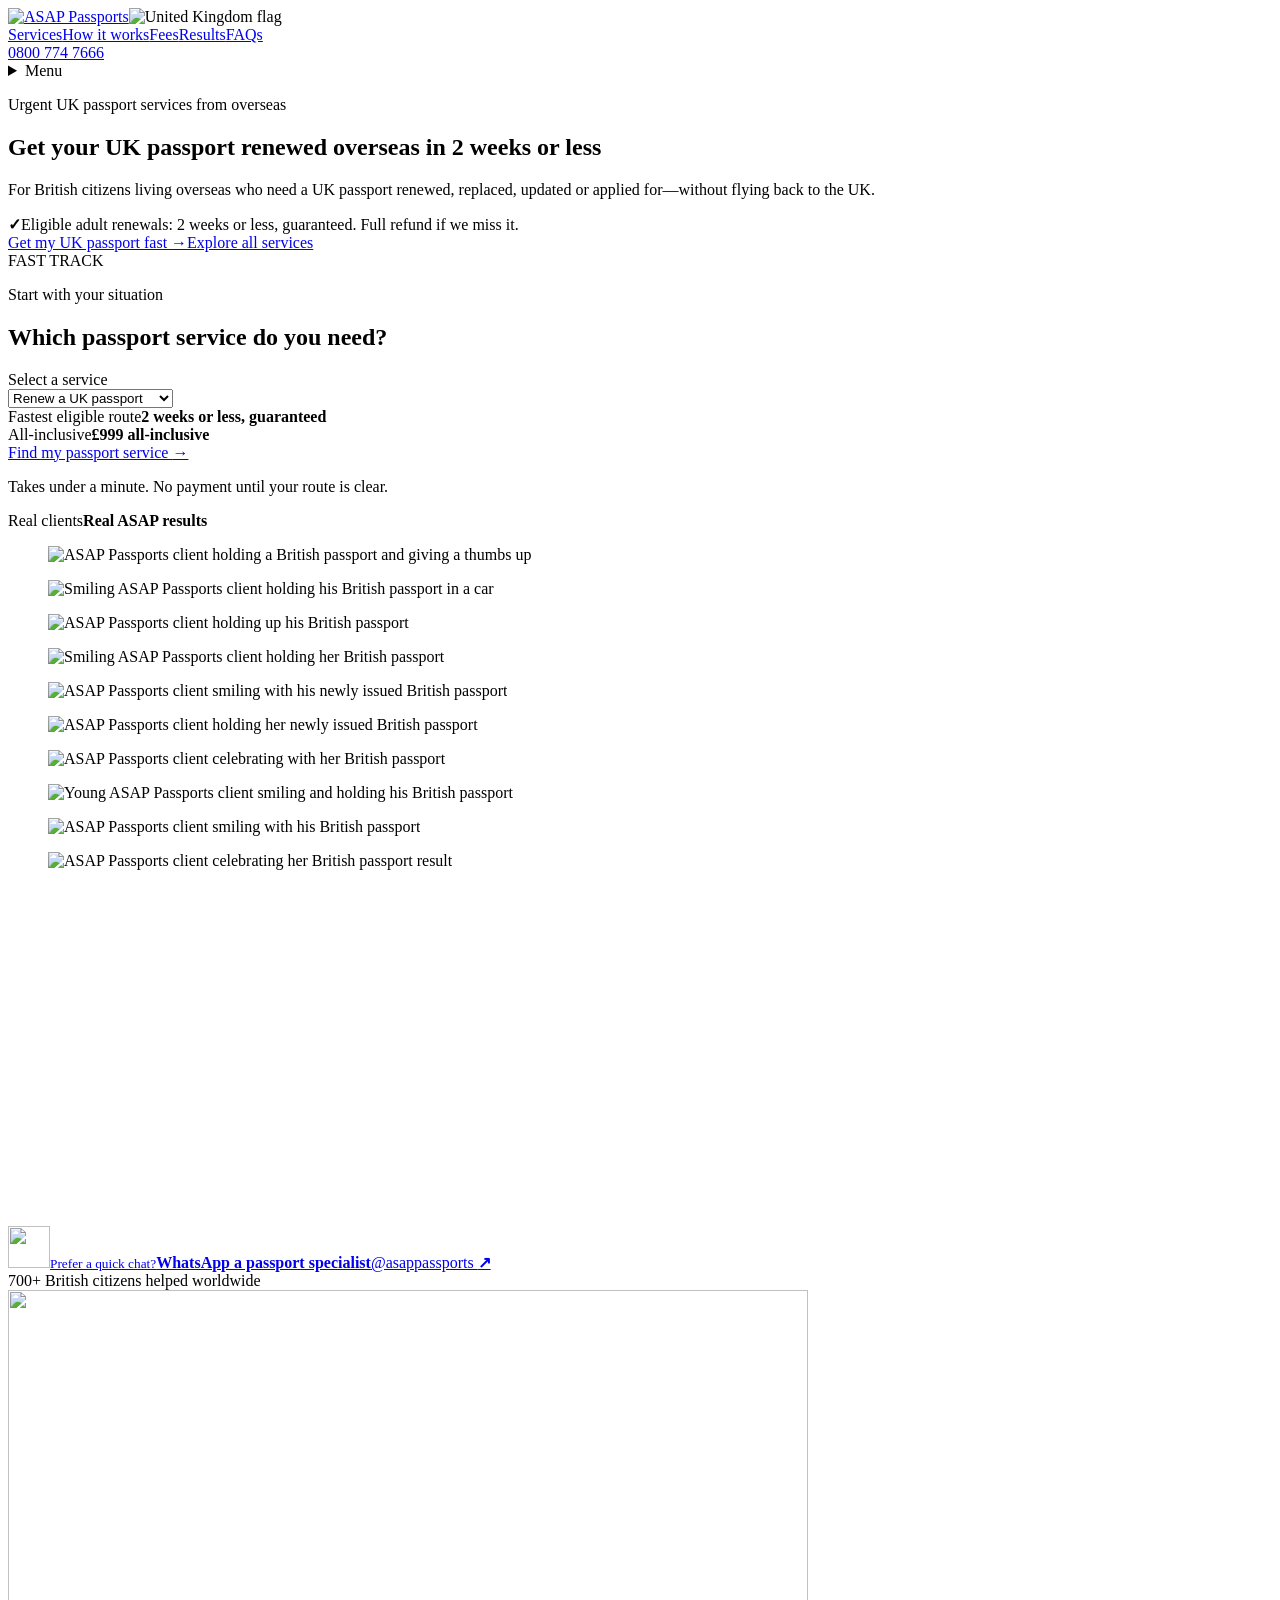
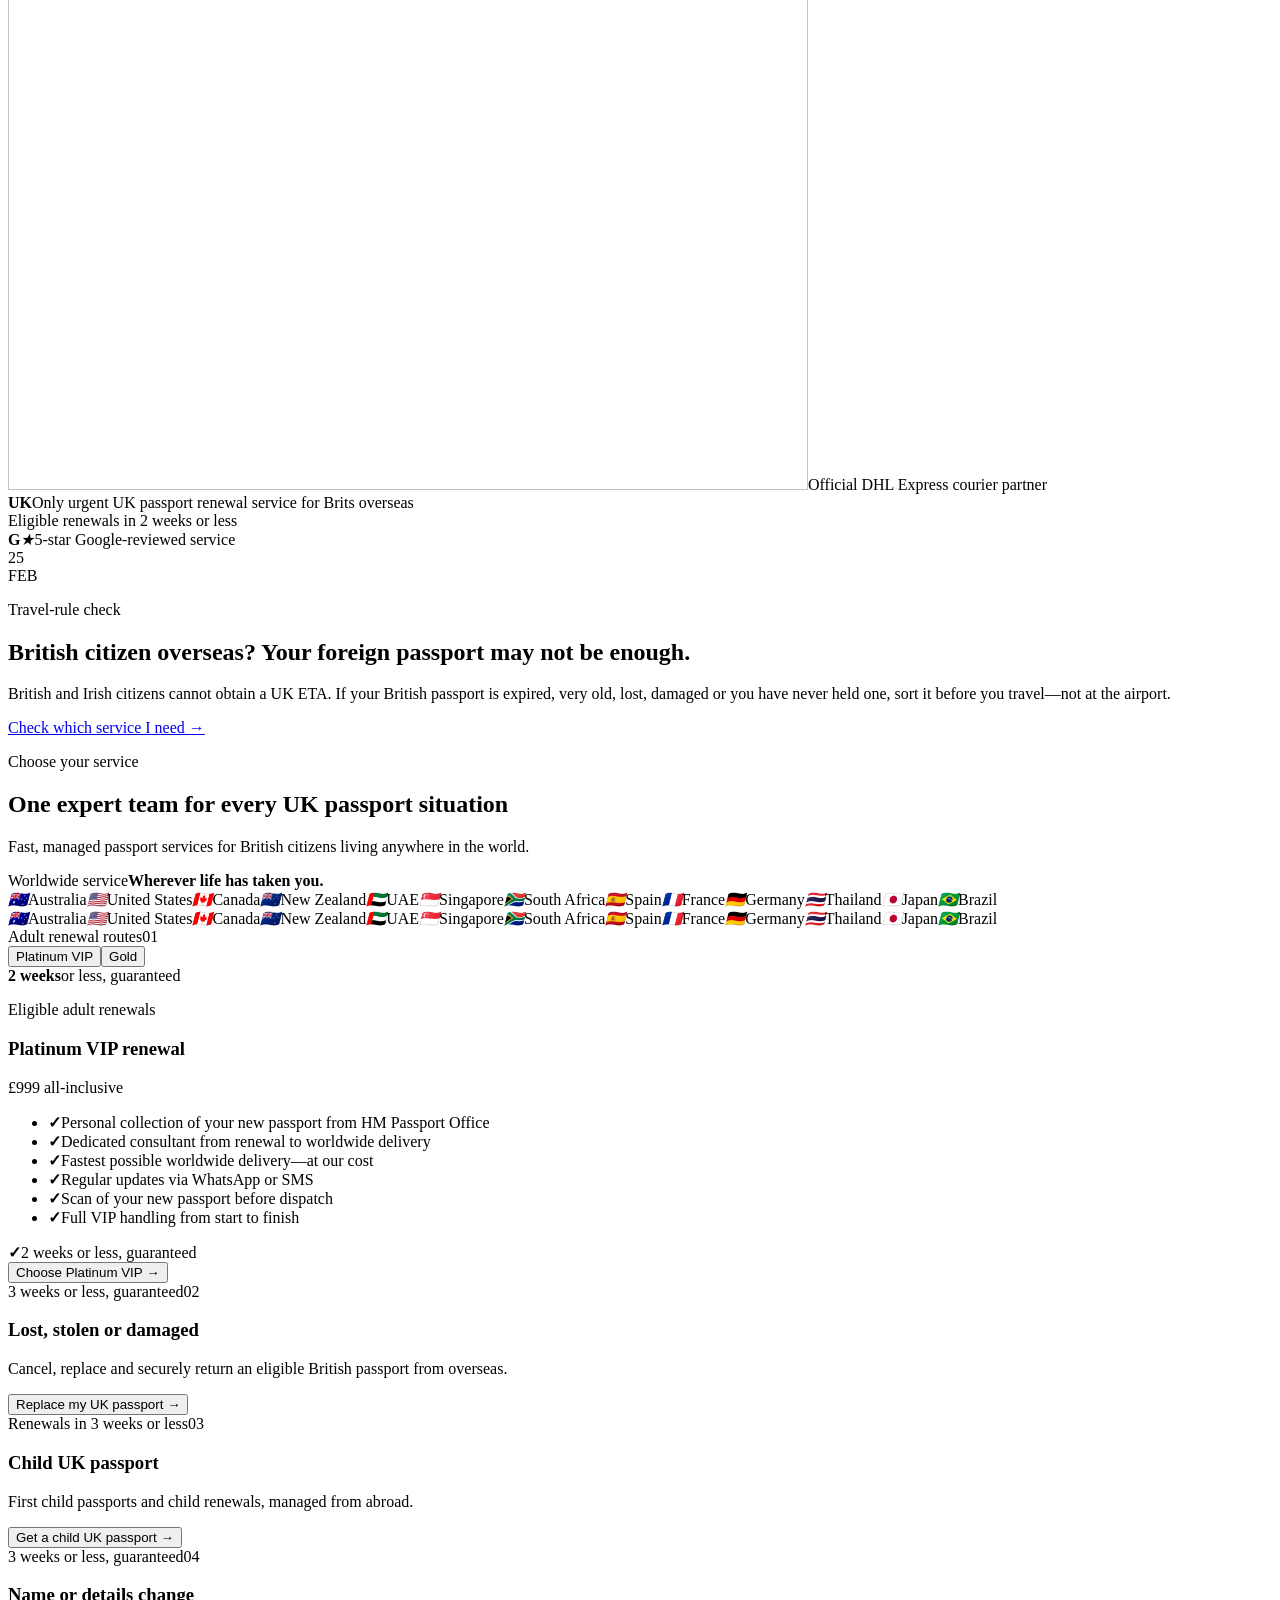
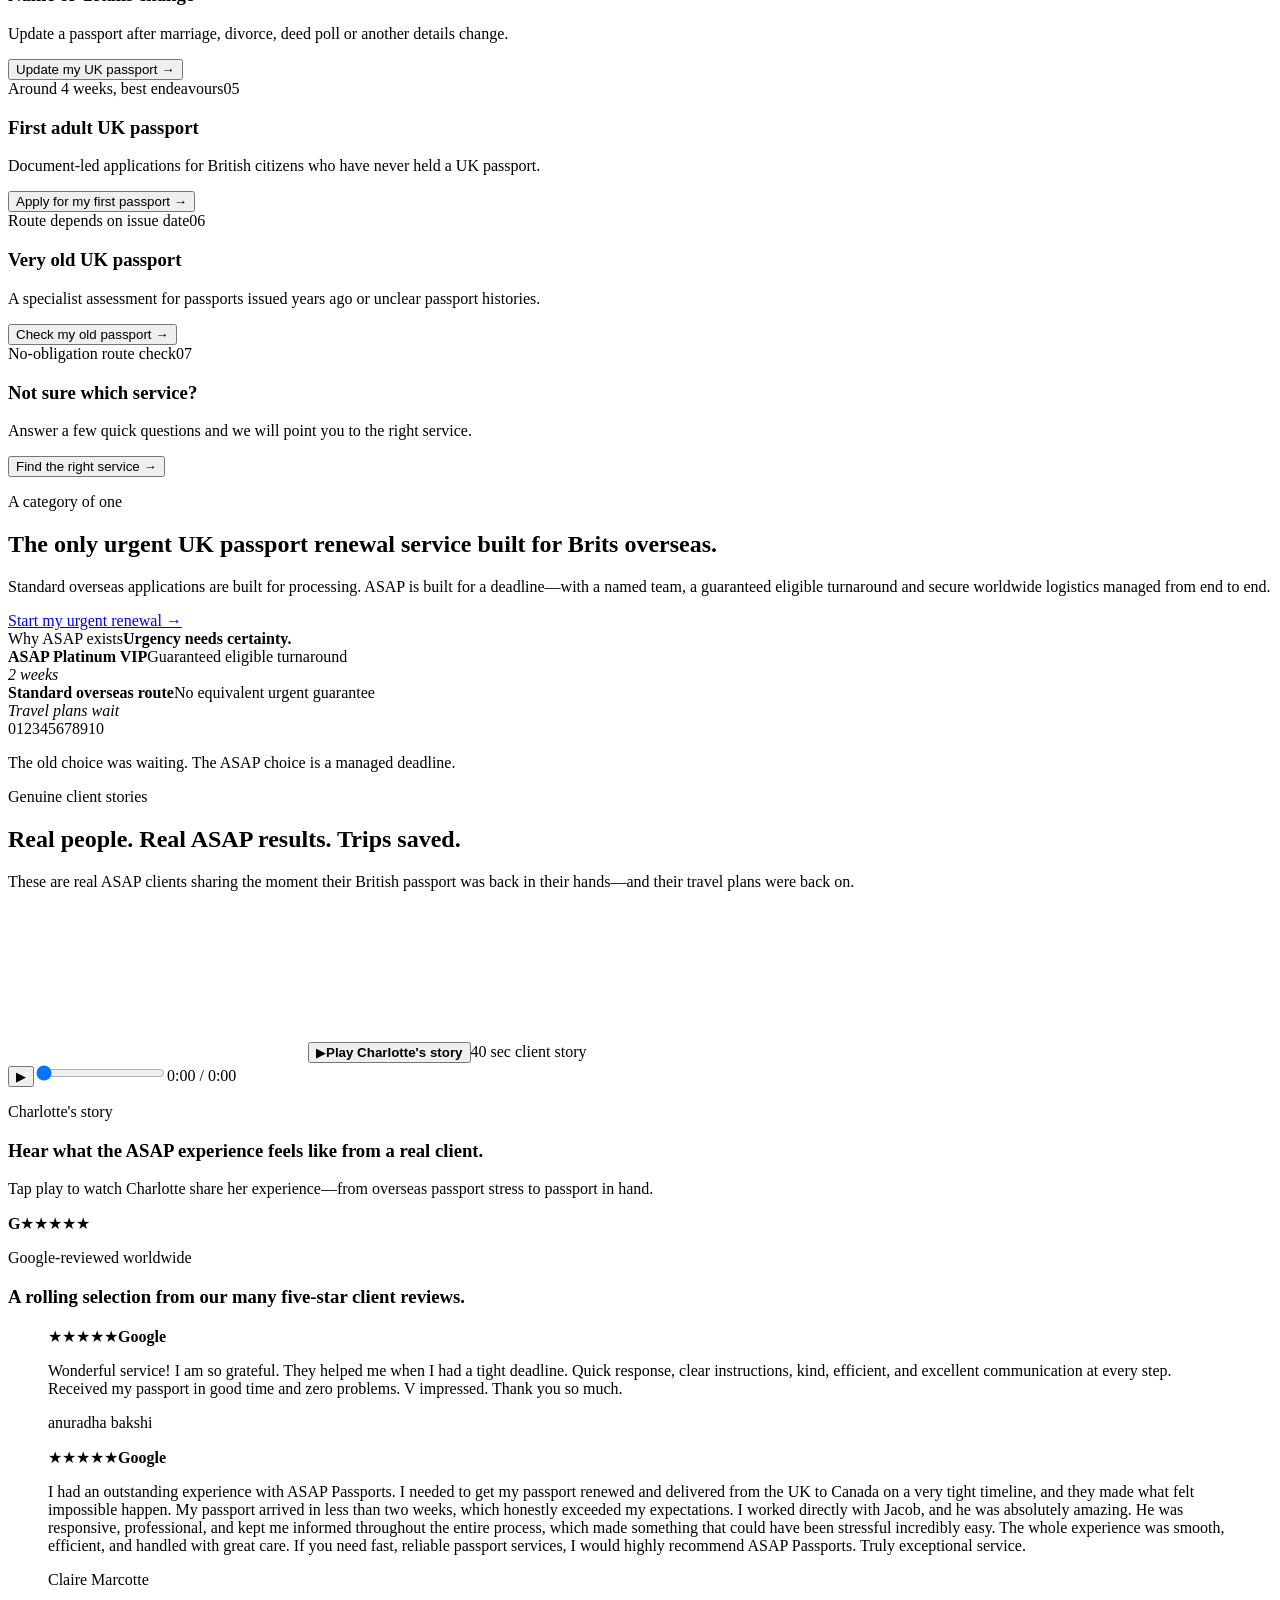
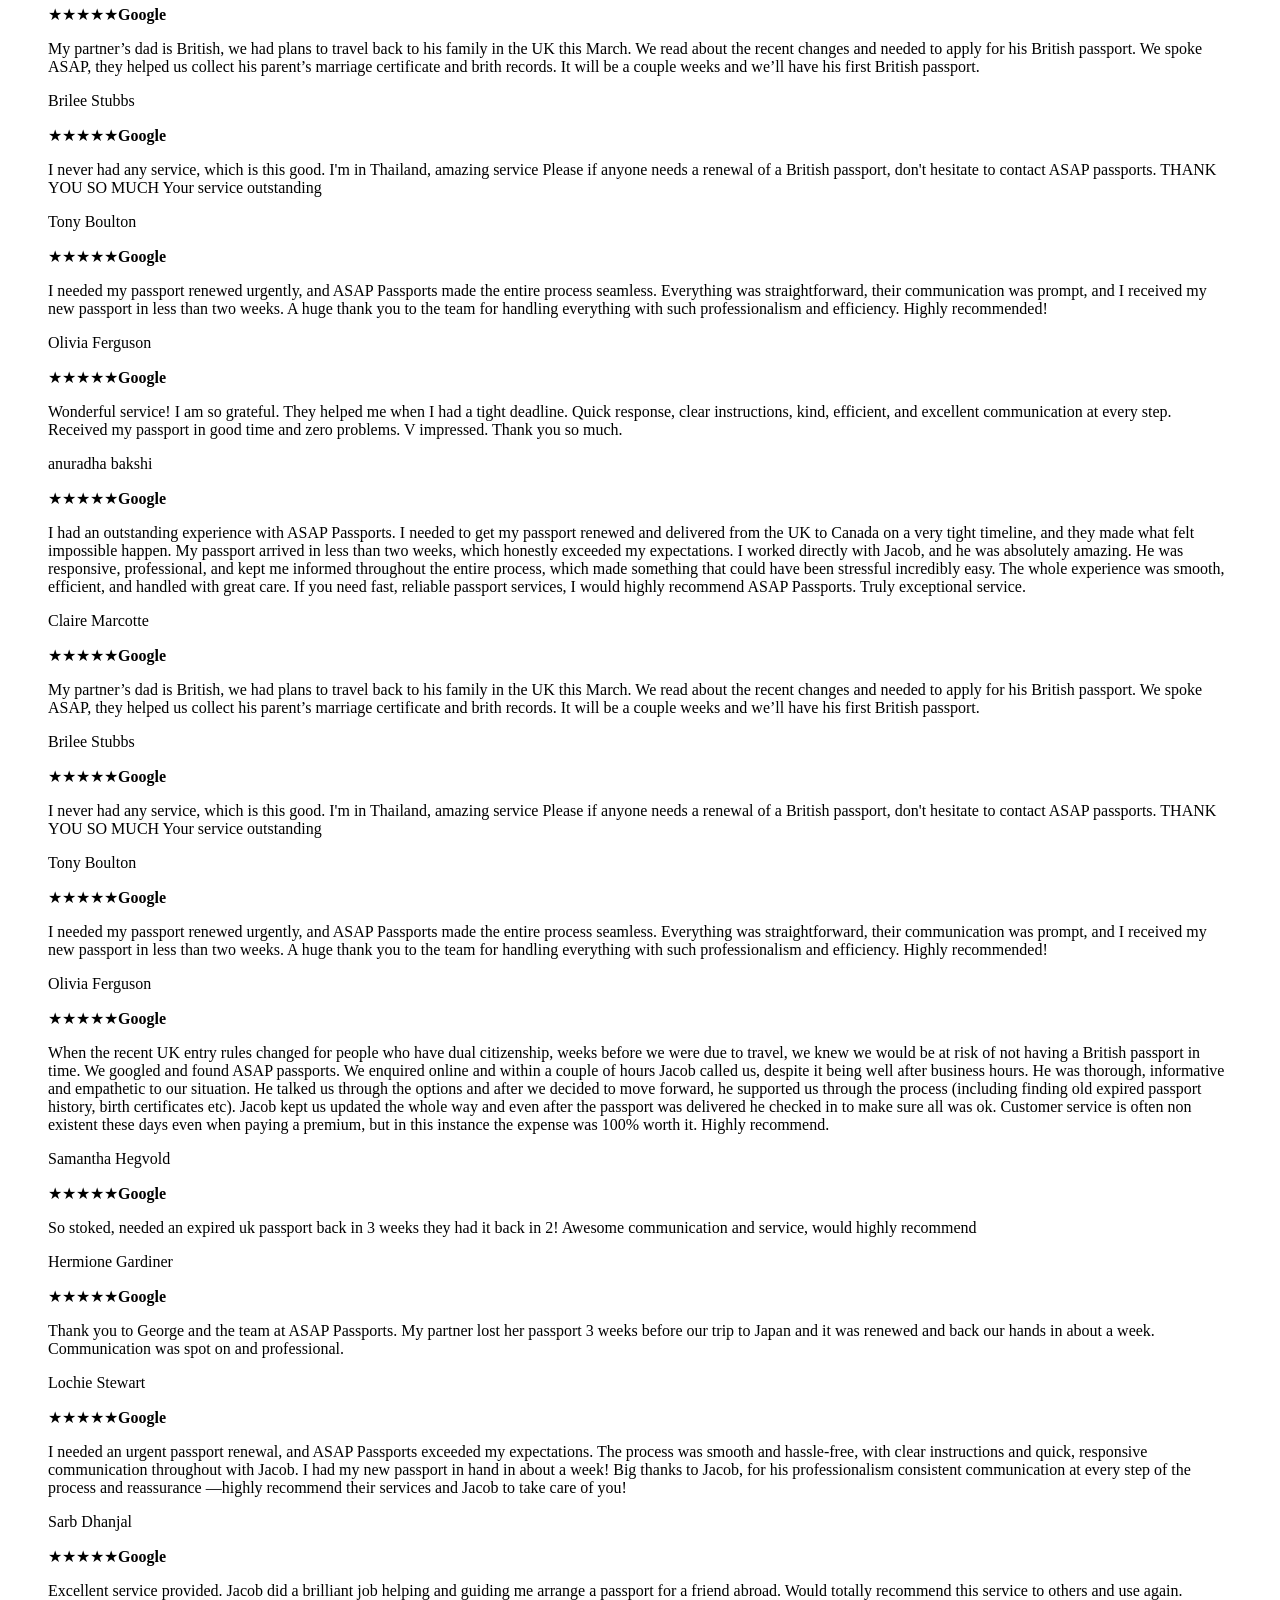
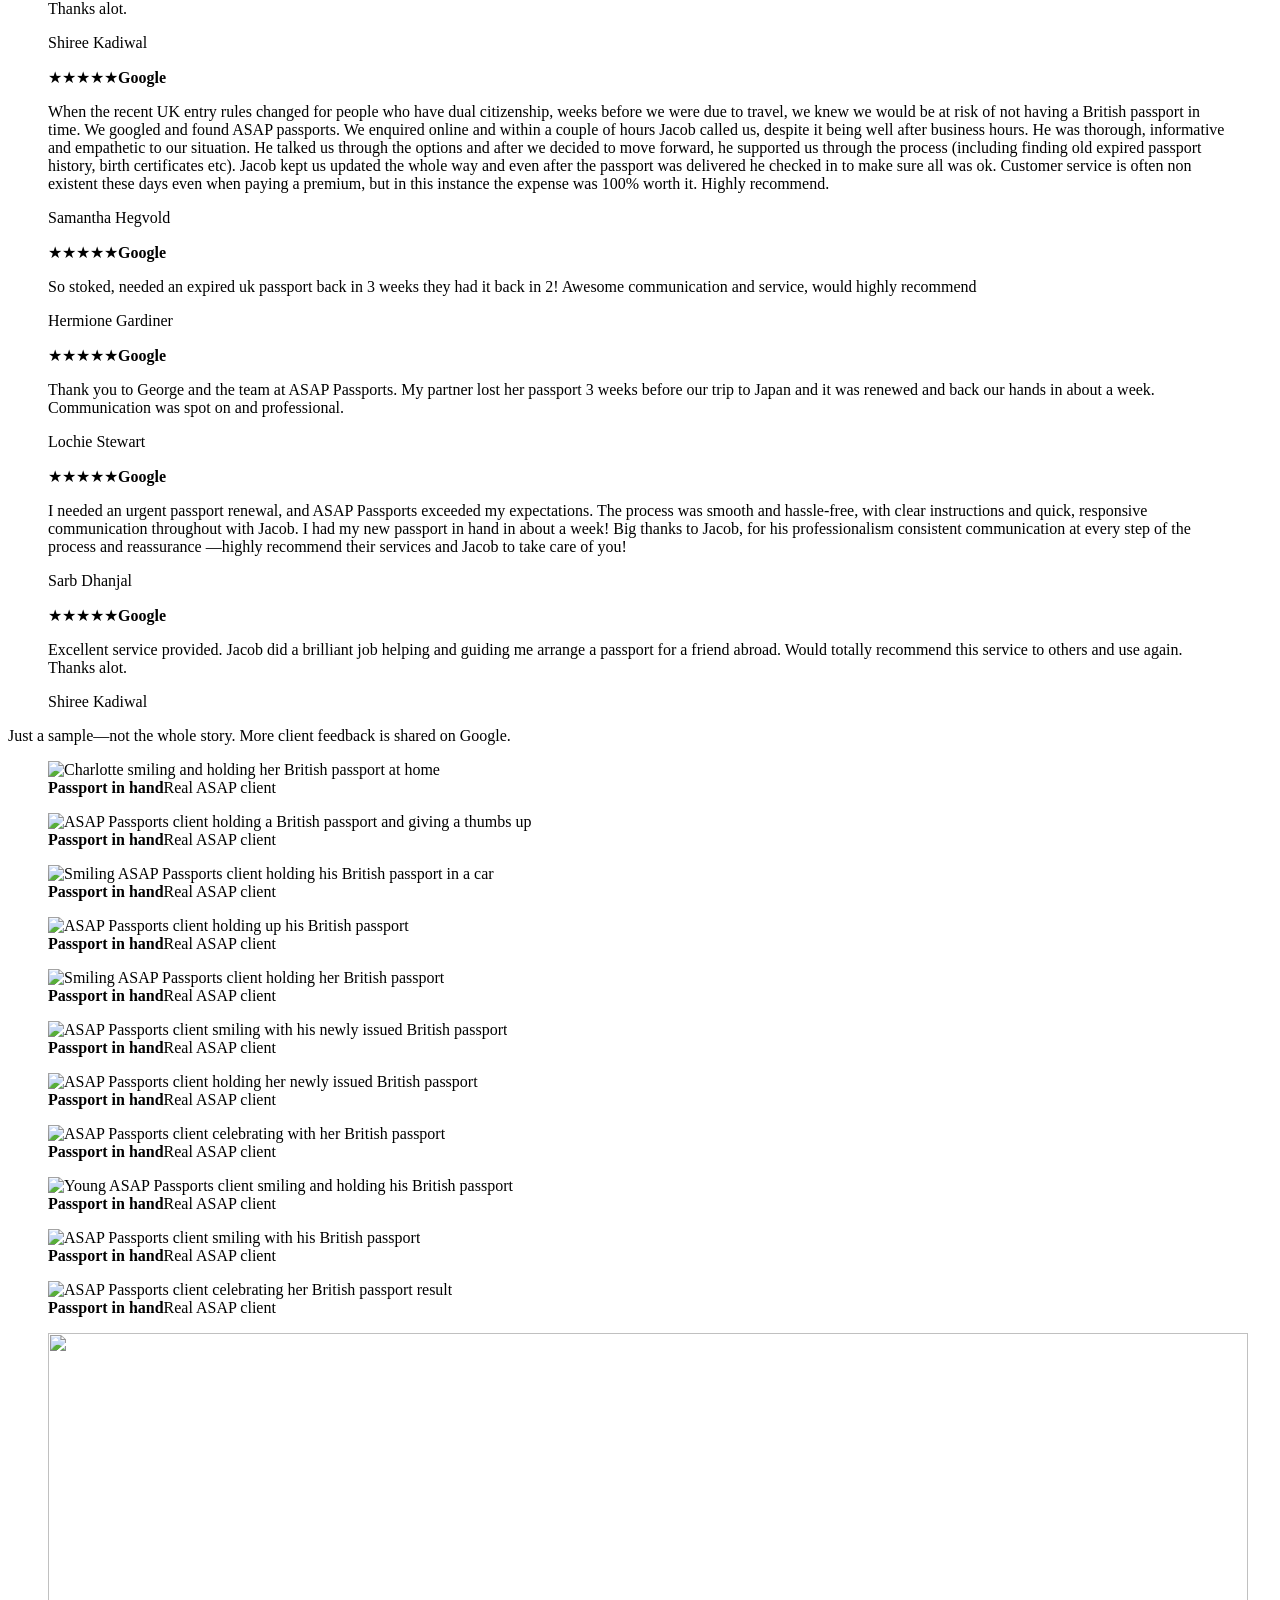
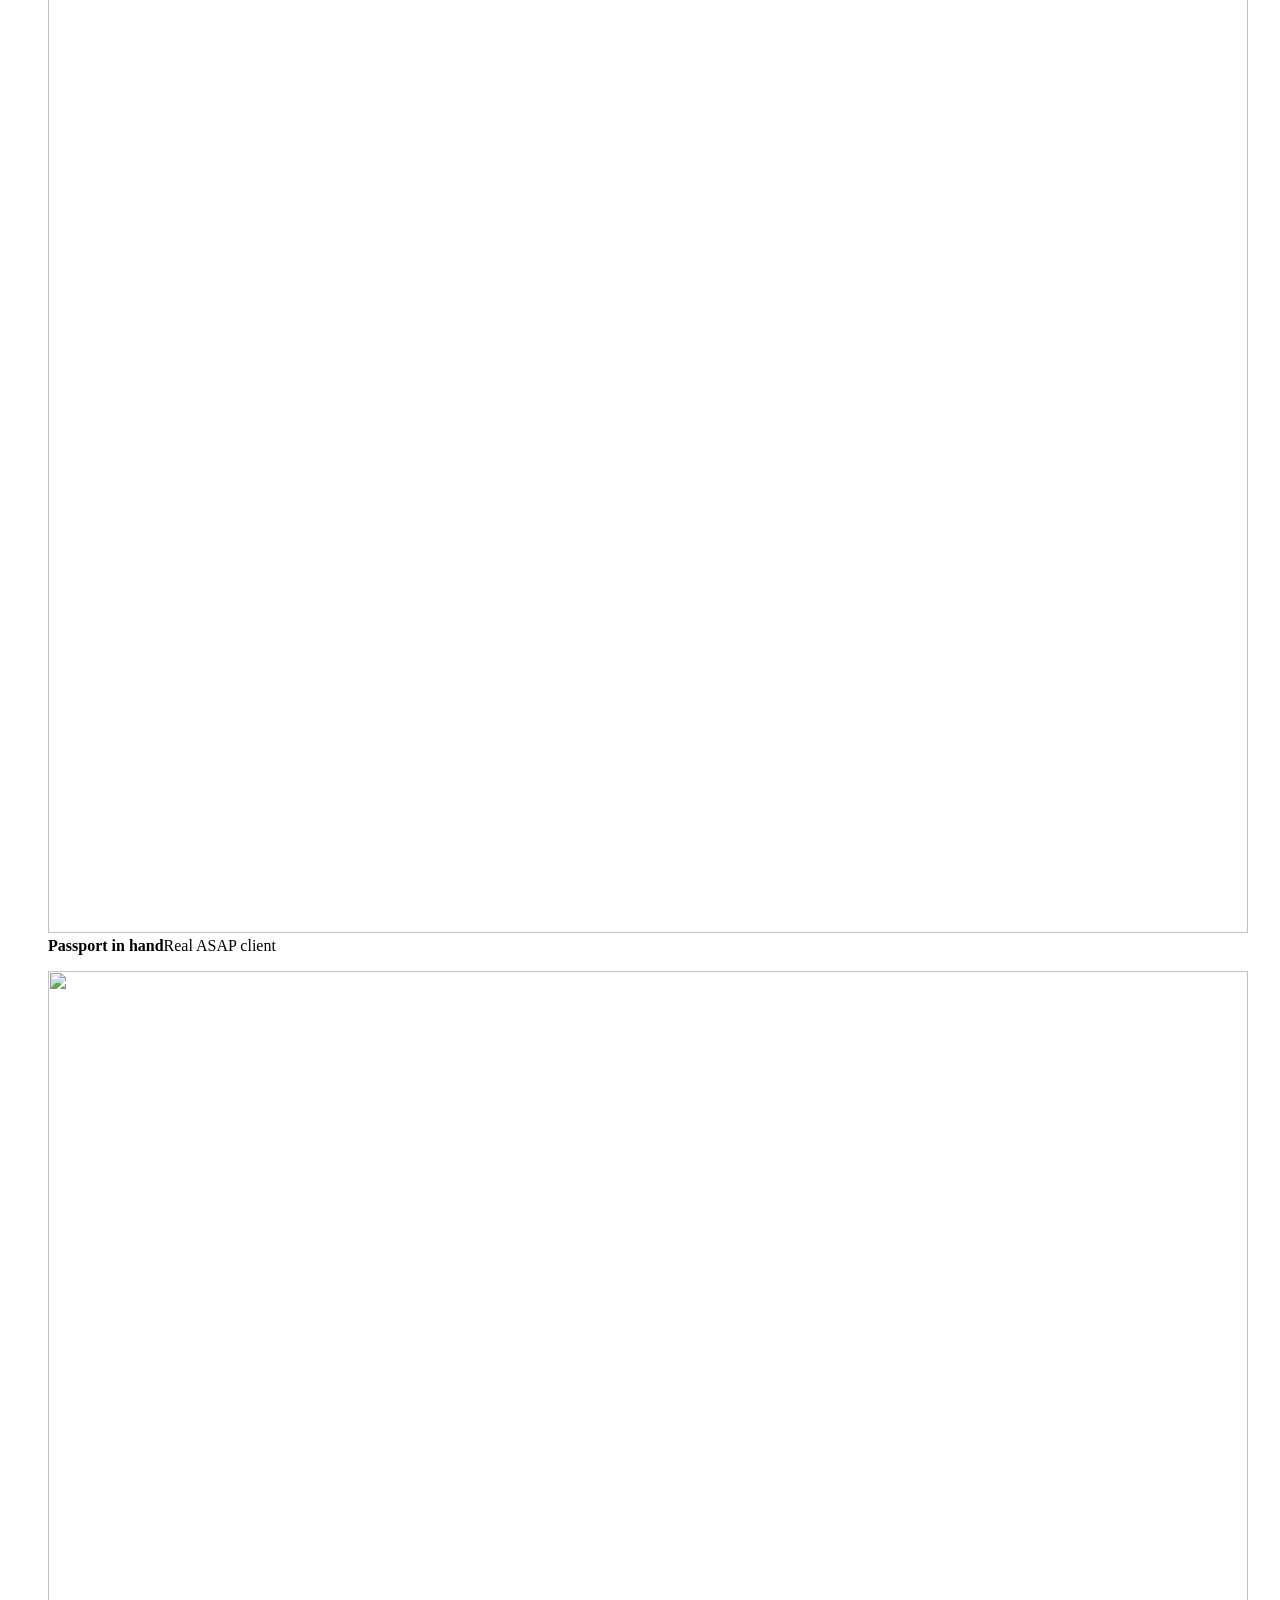
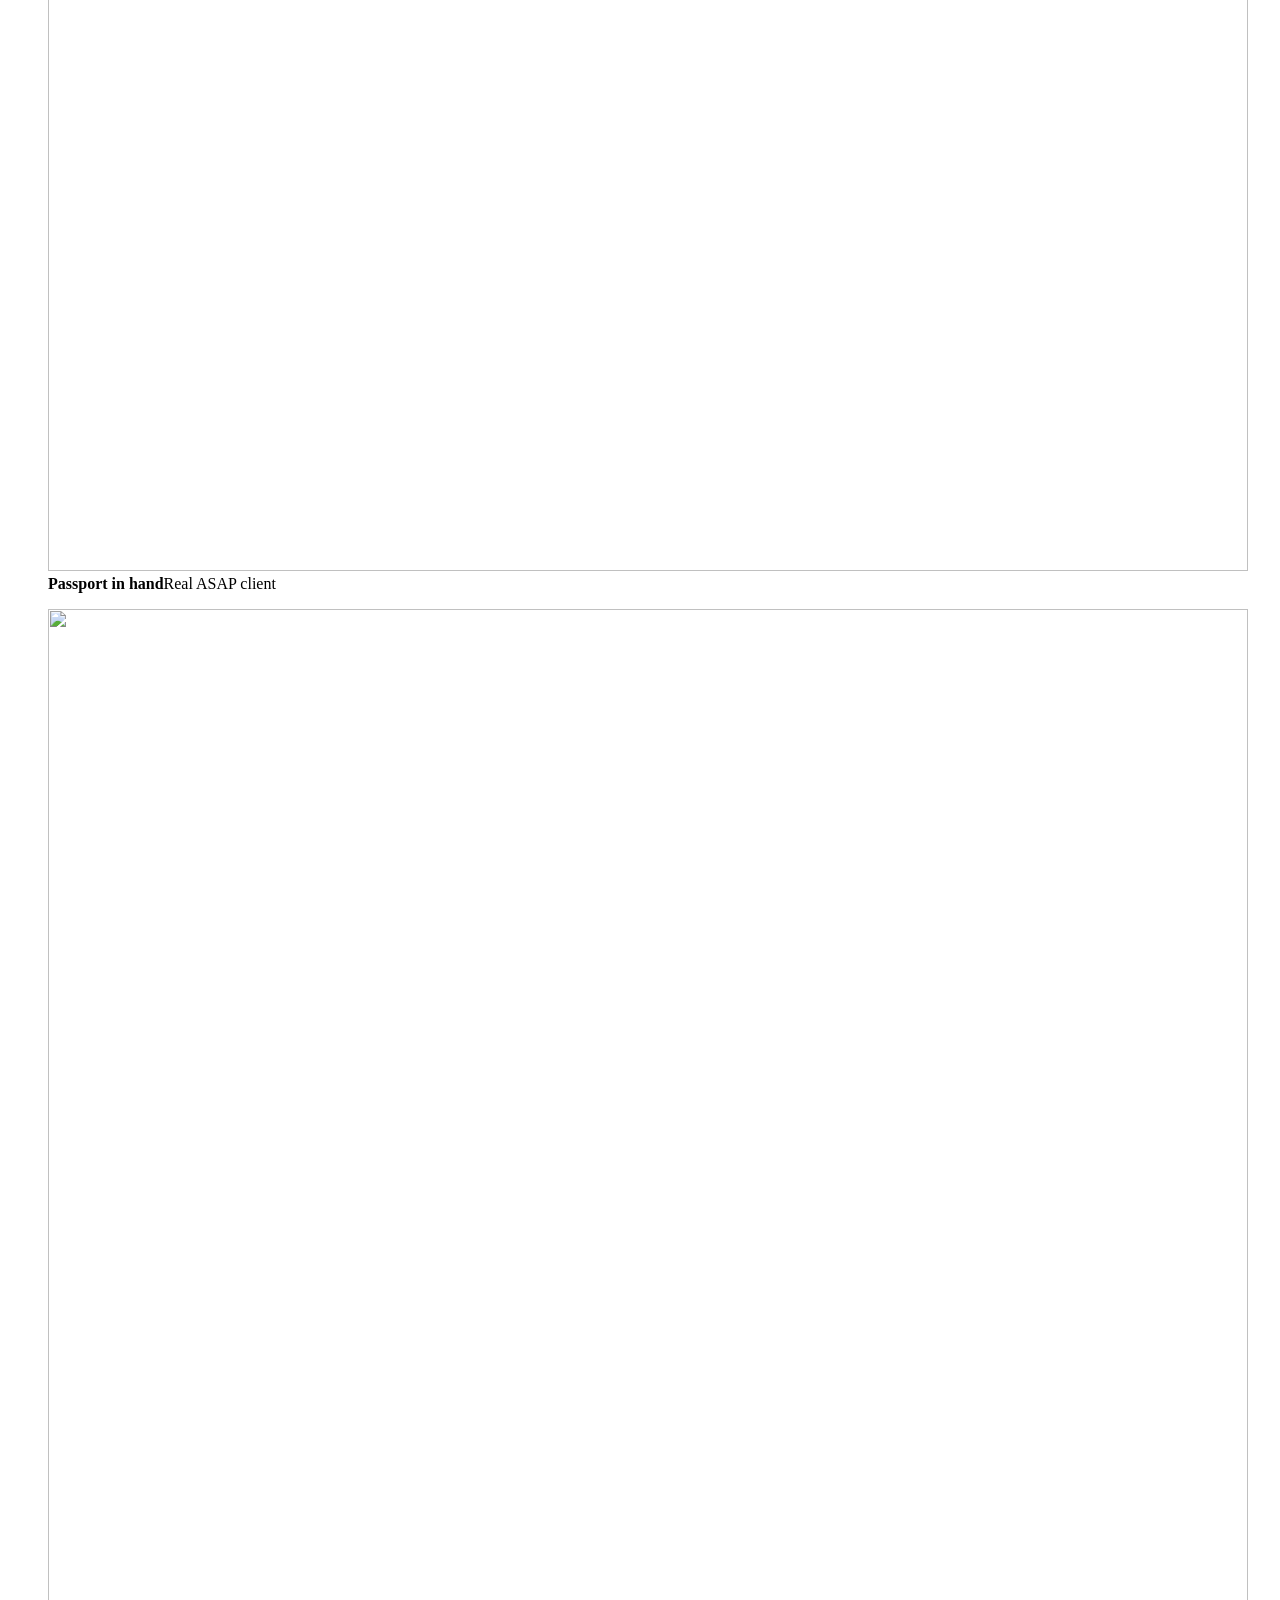
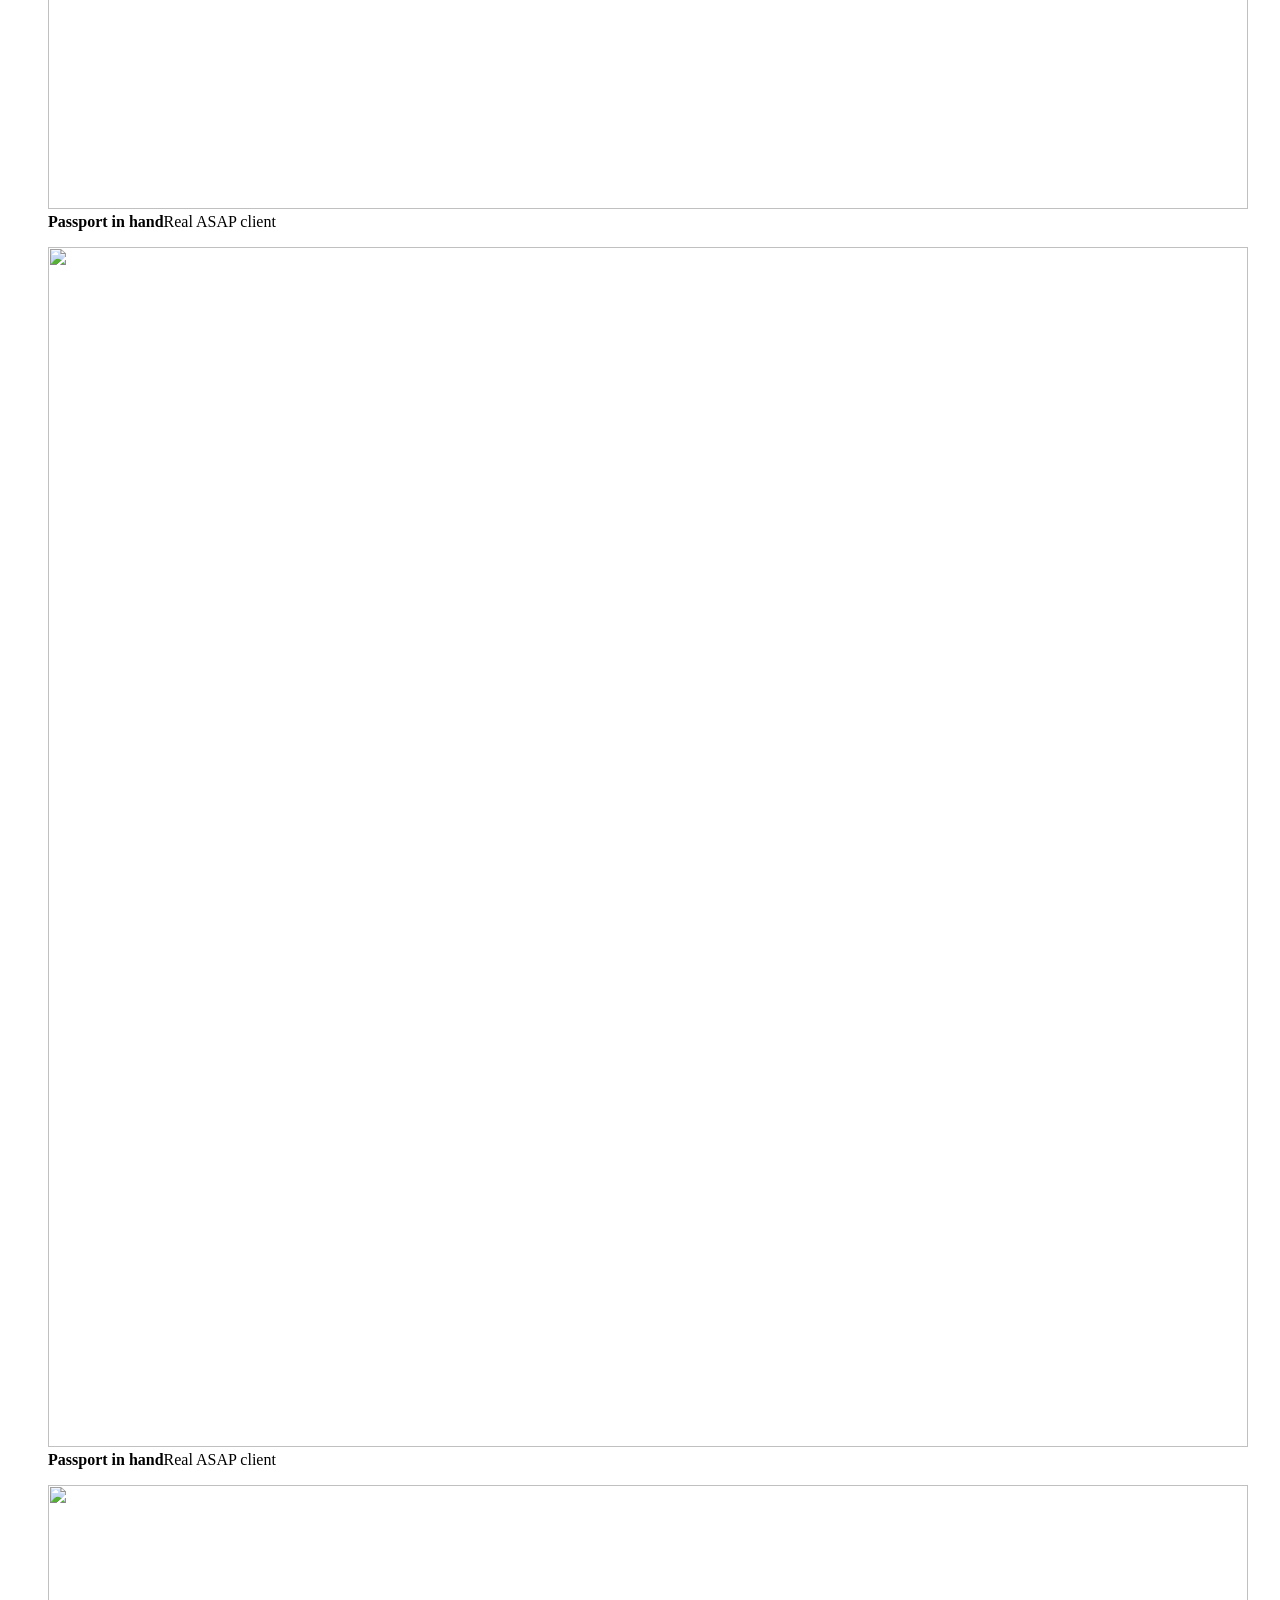
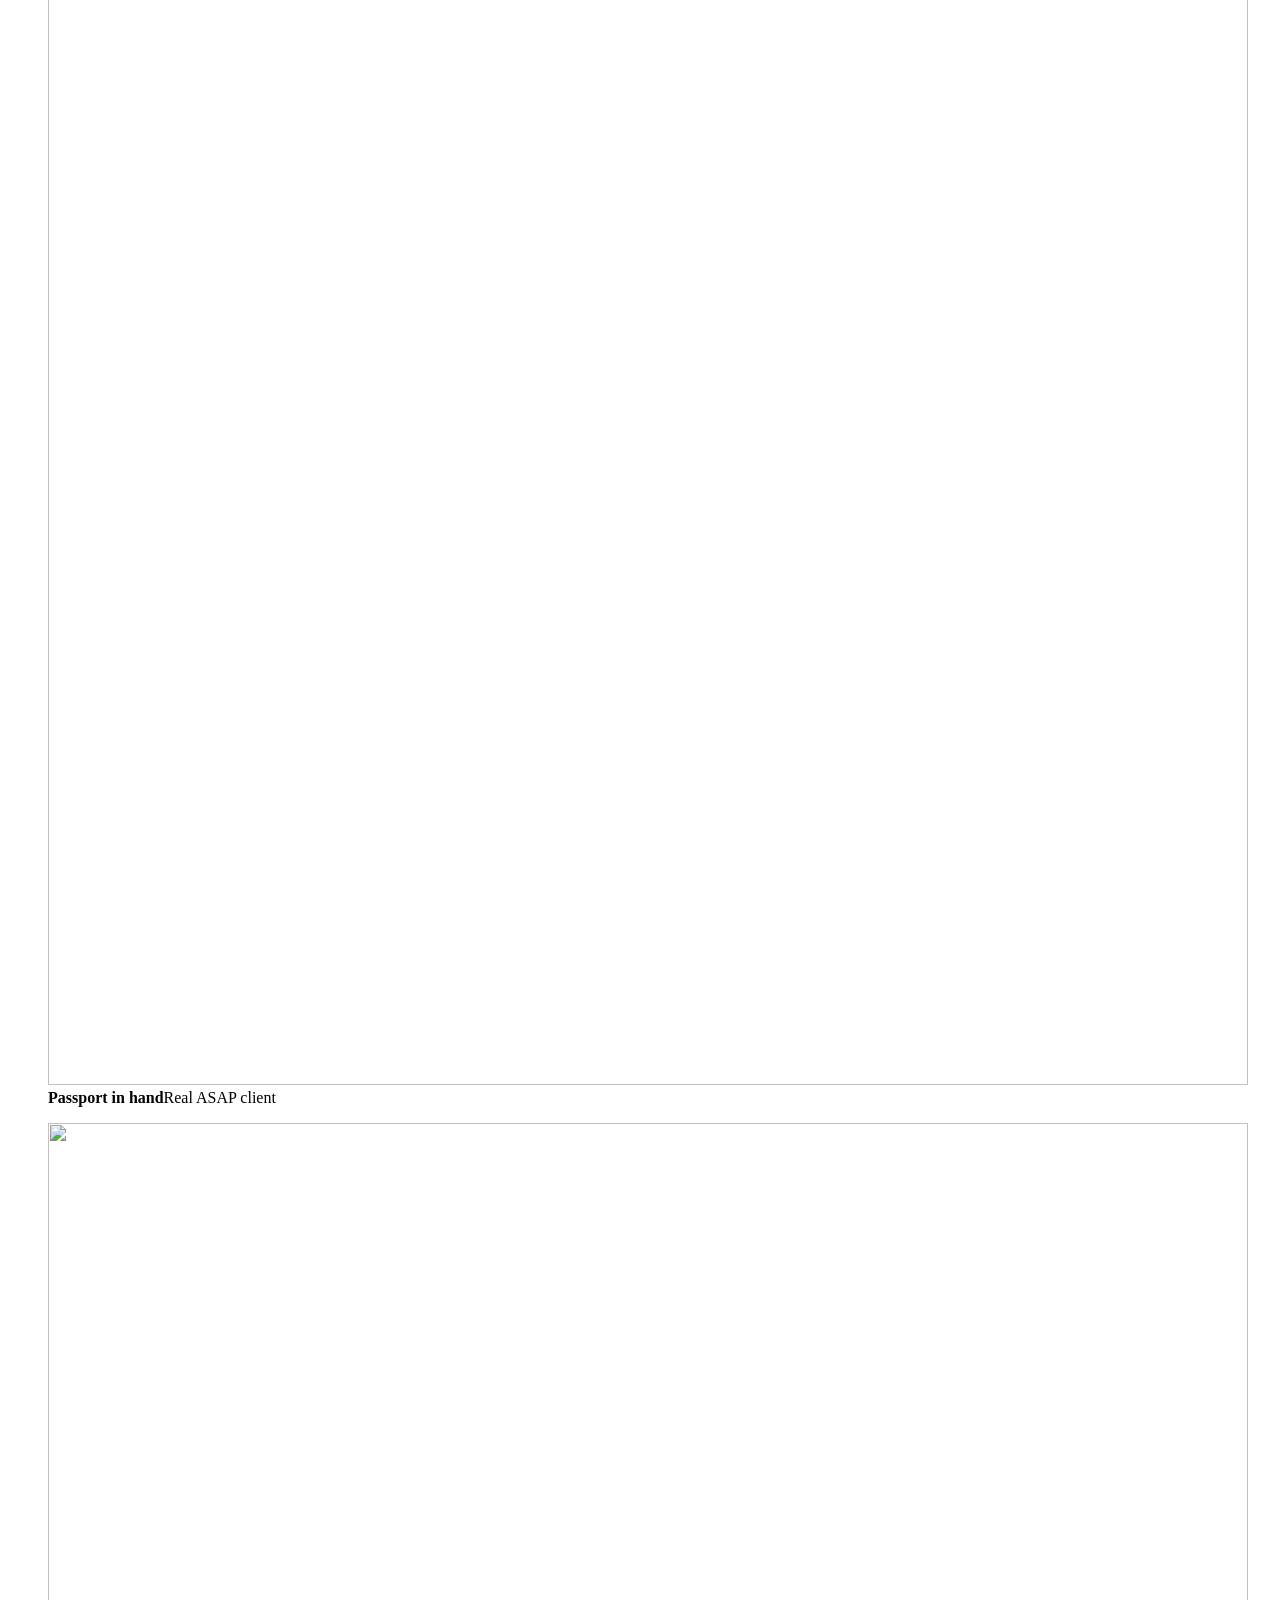
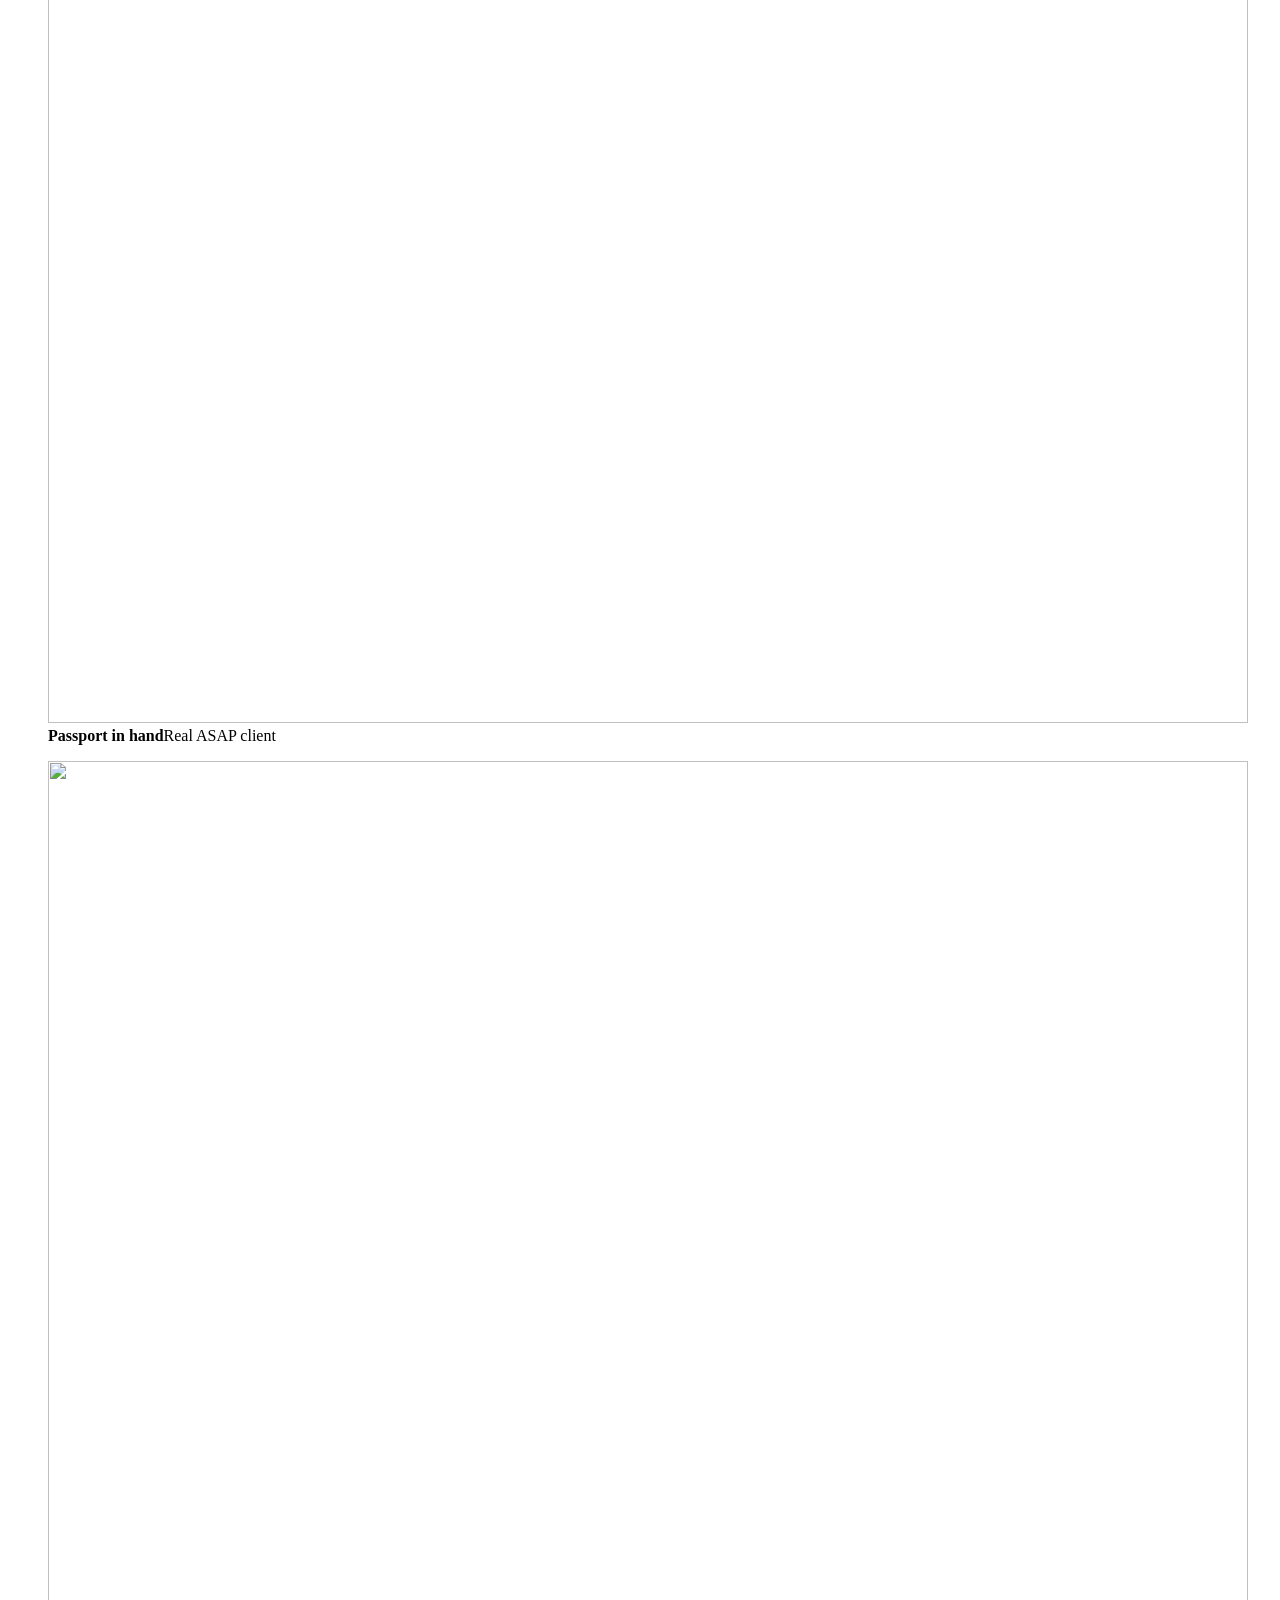
==== commit 7e980c05: "Preserve watermark fade in glass capture" ====
--- a/index.html
+++ b/index.html
@@ -1,5 +1,5 @@
-<!DOCTYPE html><html lang="en-GB"><head><meta charSet="utf-8"/><meta name="viewport" content="width=device-width, initial-scale=1"/><link rel="preload" as="image" href="/asap-passports-preview/branding/asap-logo-black.webp"/><link rel="preload" as="image" href="/asap-passports-preview/branding/union-jack.jpg"/><link rel="preload" as="image" href="/asap-passports-preview/branding/asap-logo-watermark-1440.png"/><link rel="preload" as="image" href="/asap-passports-preview/clients/client-passport-result.jpg"/><link rel="preload" as="image" href="/asap-passports-preview/clients/client-car-passport.jpg"/><link rel="preload" as="image" href="/asap-passports-preview/clients/client-passport-selfie.jpg"/><link rel="preload" as="image" href="/asap-passports-preview/clients/client-woman-passport.jpg"/><link rel="preload" as="image" href="/asap-passports-preview/clients/client-new-01.png"/><link rel="preload" as="image" href="/asap-passports-preview/clients/client-new-02.png"/><link rel="preload" as="image" href="/asap-passports-preview/clients/client-new-03.png"/><link rel="stylesheet" href="/asap-passports-preview/assets/index-DIJGNEkE.css" data-rsc-css-href="/asap-passports-preview/assets/index-DIJGNEkE.css" data-precedence="vite-rsc/importer-resources"/><link rel="modulepreload" href="/asap-passports-preview/assets/layout-segment-context-DlEFujYc.js" crossorigin=""/><link rel="modulepreload" href="/asap-passports-preview/assets/rolldown-runtime-S-ySWqyJ.js" crossorigin=""/><link rel="modulepreload" href="/asap-passports-preview/assets/index-CNqshnz6.js" crossorigin=""/><link rel="modulepreload" href="/asap-passports-preview/assets/framework-CXnKph_e.js" crossorigin=""/><link rel="modulepreload" href="/asap-passports-preview/assets/page-DAd1ZAmX.js" crossorigin=""/><link rel="preload" as="image" href="/asap-passports-preview/clients/client-new-04.png"/><link rel="preload" as="image" href="/asap-passports-preview/clients/client-new-05.png"/><link rel="preload" as="image" href="/asap-passports-preview/clients/client-new-06.png"/><link rel="preload" as="image" href="/asap-passports-preview/branding/whatsapp-logo.svg"/><link rel="preload" as="image" href="/asap-passports-preview/branding/dhl-white.svg"/><link rel="preload" as="image" href="/asap-passports-preview/clients/charlotte-passport.jpg"/><link rel="preload" as="image" href="/asap-passports-preview/branding/asap-logo-white.webp"/><title>Get Your UK Passport Fast from Overseas | ASAP Passports</title><meta name="description" content="Renew, replace or apply for a UK passport from overseas without flying back to the UK. Eligible adult renewals in 2 weeks or less, guaranteed."/><meta name="robots" content="noindex, nofollow, noarchive, nosnippet, noimageindex, nocache"/><meta name="googlebot" content="noindex, nofollow, noarchive, nosnippet, noimageindex, nocache, max-video-preview:0, max-image-preview:none, max-snippet:0"/><meta property="og:title" content="Get Your UK Passport Fast from Overseas | ASAP Passports"/><meta property="og:description" content="Fast, managed UK passport renewals for British citizens overseas, with secure worldwide delivery."/><meta property="og:url" content="https://gpl-limited.github.io/asap-passports-preview"/><meta property="og:site_name" content="ASAP Passports"/><meta property="og:type" content="website"/><meta property="og:locale" content="en_GB"/><meta property="og:image" content="https://gpl-limited.github.io/asap-passports-preview/og.png"/><meta property="og:image:width" content="1200"/><meta property="og:image:height" content="630"/><meta property="og:image:alt" content="ASAP Passports"/><meta name="twitter:card" content="summary_large_image"/><meta name="twitter:title" content="Get Your UK Passport Fast from Overseas | ASAP Passports"/><meta name="twitter:description" content="Eligible adult renewals in 2 weeks or less, guaranteed."/><meta name="twitter:image" content="https://gpl-limited.github.io/asap-passports-preview/og.png"/><link rel="shortcut icon" href="https://gpl-limited.github.io/asap-passports-preview/favicon.ico"/><link rel="icon" href="https://gpl-limited.github.io/asap-passports-preview/favicon.ico"/><link rel="apple-touch-icon" href="https://gpl-limited.github.io/asap-passports-preview/apple-touch-icon.png"/><link rel="canonical" href="https://gpl-limited.github.io/asap-passports-preview"/><script>self.__VINEXT_RSC_PARAMS__={}</script><script>self.__VINEXT_RSC_NAV__={"pathname":"/","searchParams":[]}</script><link rel="modulepreload" href="/asap-passports-preview/assets/index-CNqshnz6.js" />
-</head><body><main><section class="hero" id="home"><header class="site-header"><div class="brand-lockup"><a class="brand" href="#home" aria-label="ASAP Passports home"><img class="brand-image header-brand-image" src="/asap-passports-preview/branding/asap-logo-black.webp" width="720" height="246" alt="ASAP Passports"/></a><span class="brand-divider" aria-hidden="true"></span><img class="brand-flag" src="/asap-passports-preview/branding/union-jack.jpg" width="612" height="369" alt="United Kingdom flag"/></div><nav class="desktop-nav" aria-label="Main navigation"><a href="#services">Services</a><a href="#how-it-works">How it works</a><a href="#pricing">Fees</a><a href="#real-results">Results</a><a href="#faqs">FAQs</a></nav><a class="header-phone" href="tel:+448007747666"><i></i> 0800 774 7666</a><details class="mobile-menu"><summary>Menu</summary><nav aria-label="Mobile navigation"><a href="#services">Services</a><a href="#how-it-works">How it works</a><a href="#pricing">Fees</a><a href="#real-results">Results</a><a href="#faqs">FAQs</a></nav></details></header><div class="hero-inner section-shell"><div class="hero-glass-scene" aria-hidden="true"></div><img class="hero-watermark" src="/asap-passports-preview/branding/asap-logo-watermark-1440.png" width="1440" height="492" alt="" aria-hidden="true"/><div class="hero-copy"><p class="eyebrow">Urgent UK passport services from overseas</p><h1>Get your UK passport renewed overseas in <span>2 weeks or less</span></h1><p class="hero-subhead">For British citizens living overseas who need a UK passport renewed, replaced, updated or applied for—without flying back to the UK.</p><div class="guarantee-line"><b aria-hidden="true">✓</b><span>Eligible adult renewals: 2 weeks or less, guaranteed. Full refund if we miss it.</span></div><div class="hero-actions"><a class="button button-primary" href="#finder">Get my UK passport fast <b aria-hidden="true">→</b></a><a class="text-link" href="#services">Explore all services</a></div></div><div class="hero-concierge-column"><aside class="hero-card" aria-label="Passport service quick start"><div class="fast-track-stamp">FAST TRACK</div><p class="mini-label">Start with your situation</p><h2>Which passport service do you need?</h2><label for="hero-service">Select a service</label><div class="select-wrap"><select id="hero-service"><option value="renew" selected="">Renew a UK passport</option><option value="replace">Lost, stolen or damaged</option><option value="child">Child UK passport</option><option value="name">Name or details change</option><option value="first">First adult UK passport</option><option value="old">Very old UK passport</option><option value="unsure">Not sure which service?</option></select></div><div class="hero-route"><div><span>Fastest eligible route</span><strong>2 weeks or less, guaranteed</strong></div><div><span>All-inclusive</span><strong>£999 all-inclusive</strong></div></div><a class="button button-primary button-full" href="#finder">Find my passport service <b aria-hidden="true">→</b></a><p class="privacy-note">Takes under a minute. No payment until your route is clear.</p></aside></div><div class="hero-client-stage" aria-label="Real ASAP Passports client results" data-liquid-glass="true" data-config="{&quot;blurAmount&quot;:0.2,&quot;refraction&quot;:0.82,&quot;chromAberration&quot;:0.028,&quot;edgeHighlight&quot;:0.3,&quot;specular&quot;:0.2,&quot;fresnel&quot;:0.95,&quot;distortion&quot;:0.012,&quot;cornerRadius&quot;:17,&quot;zRadius&quot;:18,&quot;opacity&quot;:0.94,&quot;saturation&quot;:0.22,&quot;tintStrength&quot;:0.1,&quot;brightness&quot;:0.05,&quot;shadowOpacity&quot;:0.22,&quot;shadowSpread&quot;:15,&quot;shadowOffsetY&quot;:5}"><div class="hero-client-stage-copy"><span>Real clients</span><b>Real ASAP results</b></div><div class="hero-client-viewport"><div class="hero-client-track"><div class="hero-client-set" aria-hidden="false"><figure><img src="/asap-passports-preview/clients/client-passport-result.jpg" alt="ASAP Passports client holding a British passport and giving a thumbs up"/></figure><figure><img src="/asap-passports-preview/clients/client-car-passport.jpg" alt="Smiling ASAP Passports client holding his British passport in a car"/></figure><figure><img src="/asap-passports-preview/clients/client-passport-selfie.jpg" alt="ASAP Passports client holding up his British passport"/></figure><figure><img src="/asap-passports-preview/clients/client-woman-passport.jpg" alt="Smiling ASAP Passports client holding her British passport"/></figure><figure><img src="/asap-passports-preview/clients/client-new-01.png" alt="ASAP Passports client smiling with his newly issued British passport"/></figure><figure><img src="/asap-passports-preview/clients/client-new-02.png" alt="ASAP Passports client holding her newly issued British passport"/></figure><figure><img src="/asap-passports-preview/clients/client-new-03.png" alt="ASAP Passports client celebrating with her British passport"/></figure><figure><img src="/asap-passports-preview/clients/client-new-04.png" alt="Young ASAP Passports client smiling and holding his British passport"/></figure><figure><img src="/asap-passports-preview/clients/client-new-05.png" alt="ASAP Passports client smiling with his British passport"/></figure><figure><img src="/asap-passports-preview/clients/client-new-06.png" alt="ASAP Passports client celebrating her British passport result"/></figure></div><div class="hero-client-set" aria-hidden="true"><figure><img src="/asap-passports-preview/clients/client-passport-result.jpg" alt=""/></figure><figure><img src="/asap-passports-preview/clients/client-car-passport.jpg" alt=""/></figure><figure><img src="/asap-passports-preview/clients/client-passport-selfie.jpg" alt=""/></figure><figure><img src="/asap-passports-preview/clients/client-woman-passport.jpg" alt=""/></figure><figure><img src="/asap-passports-preview/clients/client-new-01.png" alt=""/></figure><figure><img src="/asap-passports-preview/clients/client-new-02.png" alt=""/></figure><figure><img src="/asap-passports-preview/clients/client-new-03.png" alt=""/></figure><figure><img src="/asap-passports-preview/clients/client-new-04.png" alt=""/></figure><figure><img src="/asap-passports-preview/clients/client-new-05.png" alt=""/></figure><figure><img src="/asap-passports-preview/clients/client-new-06.png" alt=""/></figure></div></div></div></div><a class="hero-whatsapp" href="https://wa.me/message/PISP4YK343PQI1" target="_blank" rel="noopener noreferrer" aria-label="Start a WhatsApp chat with ASAP Passports" data-liquid-glass="true" data-config="{&quot;blurAmount&quot;:0.16,&quot;refraction&quot;:0.9,&quot;chromAberration&quot;:0.032,&quot;edgeHighlight&quot;:0.34,&quot;specular&quot;:0.26,&quot;fresnel&quot;:1,&quot;distortion&quot;:0.014,&quot;cornerRadius&quot;:17,&quot;zRadius&quot;:18,&quot;opacity&quot;:0.96,&quot;saturation&quot;:0.2,&quot;tintStrength&quot;:0.08,&quot;brightness&quot;:0.06,&quot;shadowOpacity&quot;:0.24,&quot;shadowSpread&quot;:15,&quot;shadowOffsetY&quot;:5,&quot;button&quot;:true}"><span class="hero-whatsapp-mark" aria-hidden="true"><img src="/asap-passports-preview/branding/whatsapp-logo.svg" alt="" width="42" height="42"/></span><span class="hero-whatsapp-copy"><small>Prefer a quick chat?</small><strong>WhatsApp a passport specialist</strong></span><span class="hero-whatsapp-handle">@asappassports <b aria-hidden="true">↗</b></span></a></div><div class="chevron-pair hero-chevrons" aria-hidden="true"><i><span></span></i><i><span></span></i></div></section><section class="proof-bar section-shell" aria-label="ASAP Passports credentials"><div class="proof-item"><span class="proof-icon proof-icon-worldwide" aria-hidden="true"><i></i></span><span>700+ British citizens helped worldwide</span></div><div class="proof-item"><span class="proof-icon proof-icon-dhl" aria-hidden="true"><img src="/asap-passports-preview/branding/dhl-white.svg" width="800" height="800" alt=""/></span><span>Official DHL Express courier partner</span></div><div class="proof-item"><span class="proof-icon proof-icon-only" aria-hidden="true"><b>UK</b></span><span>Only urgent UK passport renewal service for Brits overseas</span></div><div class="proof-item"><span class="proof-icon proof-icon-time" aria-hidden="true"><i></i></span><span>Eligible renewals in 2 weeks or less</span></div><div class="proof-item"><span class="proof-icon proof-icon-google" aria-hidden="true"><b>G</b><i>★</i></span><span>5-star Google-reviewed service</span></div></section><section class="travel-alert section-shell" aria-labelledby="travel-alert-title"><div class="alert-marker" aria-hidden="true">25<br/><span>FEB</span></div><div><p class="mini-label">Travel-rule check</p><h2 id="travel-alert-title">British citizen overseas? Your foreign passport may not be enough.</h2><p>British and Irish citizens cannot obtain a UK ETA. If your British passport is expired, very old, lost, damaged or you have never held one, sort it before you travel—not at the airport.</p></div><a class="text-link arrow-link" href="#finder">Check which service I need →</a></section><section class="services section-pad" id="services"><div class="section-shell"><div class="section-heading"><div><p class="eyebrow dark">Choose your service</p><h2>One expert team for every UK passport situation</h2></div><p>Fast, managed passport services for British citizens living anywhere in the world.</p></div><div class="world-flags" aria-label="Helping British citizens living all over the world"><div class="world-flags-intro"><span>Worldwide service</span><b>Wherever life has taken you.</b></div><div class="world-flags-viewport"><div class="world-flags-track"><div class="world-flags-set" aria-hidden="false"><span class="world-flag"><i aria-hidden="true">🇦🇺</i>Australia</span><span class="world-flag"><i aria-hidden="true">🇺🇸</i>United States</span><span class="world-flag"><i aria-hidden="true">🇨🇦</i>Canada</span><span class="world-flag"><i aria-hidden="true">🇳🇿</i>New Zealand</span><span class="world-flag"><i aria-hidden="true">🇦🇪</i>UAE</span><span class="world-flag"><i aria-hidden="true">🇸🇬</i>Singapore</span><span class="world-flag"><i aria-hidden="true">🇿🇦</i>South Africa</span><span class="world-flag"><i aria-hidden="true">🇪🇸</i>Spain</span><span class="world-flag"><i aria-hidden="true">🇫🇷</i>France</span><span class="world-flag"><i aria-hidden="true">🇩🇪</i>Germany</span><span class="world-flag"><i aria-hidden="true">🇹🇭</i>Thailand</span><span class="world-flag"><i aria-hidden="true">🇯🇵</i>Japan</span><span class="world-flag"><i aria-hidden="true">🇧🇷</i>Brazil</span></div><div class="world-flags-set" aria-hidden="true"><span class="world-flag"><i aria-hidden="true">🇦🇺</i>Australia</span><span class="world-flag"><i aria-hidden="true">🇺🇸</i>United States</span><span class="world-flag"><i aria-hidden="true">🇨🇦</i>Canada</span><span class="world-flag"><i aria-hidden="true">🇳🇿</i>New Zealand</span><span class="world-flag"><i aria-hidden="true">🇦🇪</i>UAE</span><span class="world-flag"><i aria-hidden="true">🇸🇬</i>Singapore</span><span class="world-flag"><i aria-hidden="true">🇿🇦</i>South Africa</span><span class="world-flag"><i aria-hidden="true">🇪🇸</i>Spain</span><span class="world-flag"><i aria-hidden="true">🇫🇷</i>France</span><span class="world-flag"><i aria-hidden="true">🇩🇪</i>Germany</span><span class="world-flag"><i aria-hidden="true">🇹🇭</i>Thailand</span><span class="world-flag"><i aria-hidden="true">🇯🇵</i>Japan</span><span class="world-flag"><i aria-hidden="true">🇧🇷</i>Brazil</span></div></div></div></div><div class="service-stage"><article class="service-primary"><div class="service-primary-topline"><span>Adult renewal routes</span><span>01</span></div><div class="tier-toggle" aria-label="Choose an adult passport renewal service"><button type="button" class="is-active" aria-pressed="true">Platinum VIP</button><button type="button" class="" aria-pressed="false">Gold</button></div><div class="service-primary-timing"><strong>2 weeks</strong><span>or less, guaranteed</span></div><div class="service-primary-copy"><p class="mini-label">Eligible adult renewals</p><h3>Platinum VIP<!-- --> renewal</h3><p>£999 all-inclusive</p></div><ul class="tier-benefits"><li><b aria-hidden="true">✓</b>Personal collection of your new passport from HM Passport Office</li><li><b aria-hidden="true">✓</b>Dedicated consultant from renewal to worldwide delivery</li><li><b aria-hidden="true">✓</b>Fastest possible worldwide delivery—at our cost</li><li><b aria-hidden="true">✓</b>Regular updates via WhatsApp or SMS</li><li><b aria-hidden="true">✓</b>Scan of your new passport before dispatch</li><li><b aria-hidden="true">✓</b>Full VIP handling from start to finish</li></ul><div class="service-primary-guarantee"><b aria-hidden="true">✓</b><span>2 weeks or less, guaranteed</span></div><button class="service-primary-cta" type="button">Choose <!-- -->Platinum VIP<!-- --> <b aria-hidden="true">→</b></button></article><div class="service-grid"><article class="service-card "><div class="service-topline"><span class="service-timing">3 weeks or less, guaranteed</span><span class="service-number">0<!-- -->2</span></div><div class="service-card-copy"><h3>Lost, stolen or damaged</h3><p>Cancel, replace and securely return an eligible British passport from overseas.</p></div><button type="button">Replace my UK passport<!-- --> <b aria-hidden="true">→</b></button></article><article class="service-card "><div class="service-topline"><span class="service-timing">Renewals in 3 weeks or less</span><span class="service-number">0<!-- -->3</span></div><div class="service-card-copy"><h3>Child UK passport</h3><p>First child passports and child renewals, managed from abroad.</p></div><button type="button">Get a child UK passport<!-- --> <b aria-hidden="true">→</b></button></article><article class="service-card "><div class="service-topline"><span class="service-timing">3 weeks or less, guaranteed</span><span class="service-number">0<!-- -->4</span></div><div class="service-card-copy"><h3>Name or details change</h3><p>Update a passport after marriage, divorce, deed poll or another details change.</p></div><button type="button">Update my UK passport<!-- --> <b aria-hidden="true">→</b></button></article><article class="service-card "><div class="service-topline"><span class="service-timing">Around 4 weeks, best endeavours</span><span class="service-number">0<!-- -->5</span></div><div class="service-card-copy"><h3>First adult UK passport</h3><p>Document-led applications for British citizens who have never held a UK passport.</p></div><button type="button">Apply for my first passport<!-- --> <b aria-hidden="true">→</b></button></article><article class="service-card "><div class="service-topline"><span class="service-timing">Route depends on issue date</span><span class="service-number">0<!-- -->6</span></div><div class="service-card-copy"><h3>Very old UK passport</h3><p>A specialist assessment for passports issued years ago or unclear passport histories.</p></div><button type="button">Check my old passport<!-- --> <b aria-hidden="true">→</b></button></article><article class="service-card service-card-featured"><div class="service-topline"><span class="service-timing">No-obligation route check</span><span class="service-number">0<!-- -->7</span></div><div class="service-card-copy"><h3>Not sure which service?</h3><p>Answer a few quick questions and we will point you to the right service.</p></div><button type="button">Find the right service<!-- --> <b aria-hidden="true">→</b></button></article></div></div></div></section><section class="only-service section-pad chevron-section chevrons-left" aria-labelledby="only-service-title"><div class="chevron-pair section-chevron-pair" aria-hidden="true"><i><span></span></i><i><span></span></i></div><div class="section-shell only-service-inner"><div class="only-service-copy"><p class="eyebrow">A category of one</p><h2 id="only-service-title">The only urgent UK passport renewal service built for Brits overseas.</h2><p>Standard overseas applications are built for processing. ASAP is built for a deadline—with a named team, a guaranteed eligible turnaround and secure worldwide logistics managed from end to end.</p><a class="button button-yellow" href="#finder">Start my urgent renewal <b aria-hidden="true">→</b></a></div><div class="speed-comparison" aria-label="ASAP urgent renewal compared with a standard overseas application"><div class="speed-heading"><span>Why ASAP exists</span><b>Urgency needs certainty.</b></div><div class="speed-track speed-track-asap"><div class="speed-label"><b>ASAP Platinum VIP</b><span>Guaranteed eligible turnaround</span></div><div class="speed-line"><i></i><em>2 weeks</em></div></div><div class="speed-track speed-track-standard"><div class="speed-label"><b>Standard overseas route</b><span>No equivalent urgent guarantee</span></div><div class="speed-line"><i></i><em>Travel plans wait</em></div></div><div class="speed-weeks" aria-hidden="true"><span>0</span><span>1</span><span>2</span><span>3</span><span>4</span><span>5</span><span>6</span><span>7</span><span>8</span><span>9</span><span>10</span></div><p class="speed-note">The old choice was waiting. The ASAP choice is a managed deadline.</p></div></div></section><section class="real-results section-pad chevron-section chevrons-right chevrons-light" id="real-results"><div class="chevron-pair section-chevron-pair" aria-hidden="true"><i><span></span></i><i><span></span></i></div><div class="section-shell"><div class="section-heading results-heading"><div><p class="eyebrow dark">Genuine client stories</p><h2>Real people. Real ASAP results. Trips saved.</h2></div><p>These are real ASAP clients sharing the moment their British passport was back in their hands—and their travel plans were back on.</p></div><div class="results-layout"><article class="video-story"><div class="video-frame"><video playsInline="" preload="metadata" poster="/asap-passports-preview/clients/charlotte-passport.jpg" aria-label="Charlotte shares her ASAP Passports story"><source src="/asap-passports-preview/clients/charlotte-story.mp4" type="video/mp4"/>Your browser does not support embedded video.</video><button class="video-play-overlay " type="button" aria-label="Play Charlotte&#x27;s client story"><span aria-hidden="true">▶</span><b>Play Charlotte&#x27;s story</b></button><span class="video-badge">40 sec client story</span><div class="video-custom-controls"><button type="button" aria-label="Play client story"><span aria-hidden="true">▶</span></button><input type="range" min="0" max="1" step="0.1" aria-label="Client story progress" style="background:linear-gradient(90deg, var(--teal) 0%, rgba(255,255,255,0.25) 0%)" value="0"/><span>0:00<!-- --> / <!-- -->0:00</span></div></div><div class="video-copy"><p class="mini-label">Charlotte&#x27;s story</p><h3>Hear what the ASAP experience feels like from a real client.</h3><p>Tap play to watch Charlotte share her experience—from overseas passport stress to passport in hand.</p></div></article><article class="google-review-ribbon" aria-label="A rolling selection from ASAP Passports&#x27; many five-star Google reviews"><div class="review-ribbon-heading"><div class="google-mark" aria-label="Five-star Google reviews"><b>G</b><span>★★★★★</span></div><div><p class="mini-label">Google-reviewed worldwide</p><h3>A rolling selection from our many five-star client reviews.</h3></div></div><div class="review-ribbon-rows"><div class="review-ribbon-row review-ribbon-row-1"><div class="review-ribbon-track"><blockquote class="review-ribbon-card"><div><span aria-hidden="true">★★★★★</span><b>Google</b></div><p>Wonderful service! I am so grateful. They helped me when I had a tight deadline. Quick response, clear instructions, kind, efficient, and excellent communication at every step. Received my passport in good time and zero problems. V impressed. Thank you so much.</p><footer>anuradha bakshi</footer></blockquote><blockquote class="review-ribbon-card"><div><span aria-hidden="true">★★★★★</span><b>Google</b></div><p>I had an outstanding experience with ASAP Passports. I needed to get my passport renewed and delivered from the UK to Canada on a very tight timeline, and they made what felt impossible happen. My passport arrived in less than two weeks, which honestly exceeded my expectations.
+<!DOCTYPE html><html lang="en-GB"><head><meta charSet="utf-8"/><meta name="viewport" content="width=device-width, initial-scale=1"/><link rel="preload" as="image" href="/asap-passports-preview/branding/asap-logo-black.webp"/><link rel="preload" as="image" href="/asap-passports-preview/branding/union-jack.jpg"/><link rel="preload" as="image" href="/asap-passports-preview/clients/client-passport-result.jpg"/><link rel="preload" as="image" href="/asap-passports-preview/clients/client-car-passport.jpg"/><link rel="preload" as="image" href="/asap-passports-preview/clients/client-passport-selfie.jpg"/><link rel="preload" as="image" href="/asap-passports-preview/clients/client-woman-passport.jpg"/><link rel="preload" as="image" href="/asap-passports-preview/clients/client-new-01.png"/><link rel="preload" as="image" href="/asap-passports-preview/clients/client-new-02.png"/><link rel="preload" as="image" href="/asap-passports-preview/clients/client-new-03.png"/><link rel="preload" as="image" href="/asap-passports-preview/clients/client-new-04.png"/><link rel="stylesheet" href="/asap-passports-preview/assets/index-CrfZ4M5v.css" data-rsc-css-href="/asap-passports-preview/assets/index-CrfZ4M5v.css" data-precedence="vite-rsc/importer-resources"/><link rel="modulepreload" href="/asap-passports-preview/assets/layout-segment-context-DA5oBC5q.js" crossorigin=""/><link rel="modulepreload" href="/asap-passports-preview/assets/rolldown-runtime-S-ySWqyJ.js" crossorigin=""/><link rel="modulepreload" href="/asap-passports-preview/assets/index-B66mBEML.js" crossorigin=""/><link rel="modulepreload" href="/asap-passports-preview/assets/framework-CXnKph_e.js" crossorigin=""/><link rel="modulepreload" href="/asap-passports-preview/assets/page-JGoQSdDb.js" crossorigin=""/><link rel="preload" as="image" href="/asap-passports-preview/clients/client-new-05.png"/><link rel="preload" as="image" href="/asap-passports-preview/clients/client-new-06.png"/><link rel="preload" as="image" href="/asap-passports-preview/branding/whatsapp-logo.svg"/><link rel="preload" as="image" href="/asap-passports-preview/branding/dhl-white.svg"/><link rel="preload" as="image" href="/asap-passports-preview/clients/charlotte-passport.jpg"/><link rel="preload" as="image" href="/asap-passports-preview/branding/asap-logo-white.webp"/><title>Get Your UK Passport Fast from Overseas | ASAP Passports</title><meta name="description" content="Renew, replace or apply for a UK passport from overseas without flying back to the UK. Eligible adult renewals in 2 weeks or less, guaranteed."/><meta name="robots" content="noindex, nofollow, noarchive, nosnippet, noimageindex, nocache"/><meta name="googlebot" content="noindex, nofollow, noarchive, nosnippet, noimageindex, nocache, max-video-preview:0, max-image-preview:none, max-snippet:0"/><meta property="og:title" content="Get Your UK Passport Fast from Overseas | ASAP Passports"/><meta property="og:description" content="Fast, managed UK passport renewals for British citizens overseas, with secure worldwide delivery."/><meta property="og:url" content="https://gpl-limited.github.io/asap-passports-preview"/><meta property="og:site_name" content="ASAP Passports"/><meta property="og:type" content="website"/><meta property="og:locale" content="en_GB"/><meta property="og:image" content="https://gpl-limited.github.io/asap-passports-preview/og.png"/><meta property="og:image:width" content="1200"/><meta property="og:image:height" content="630"/><meta property="og:image:alt" content="ASAP Passports"/><meta name="twitter:card" content="summary_large_image"/><meta name="twitter:title" content="Get Your UK Passport Fast from Overseas | ASAP Passports"/><meta name="twitter:description" content="Eligible adult renewals in 2 weeks or less, guaranteed."/><meta name="twitter:image" content="https://gpl-limited.github.io/asap-passports-preview/og.png"/><link rel="shortcut icon" href="https://gpl-limited.github.io/asap-passports-preview/favicon.ico"/><link rel="icon" href="https://gpl-limited.github.io/asap-passports-preview/favicon.ico"/><link rel="apple-touch-icon" href="https://gpl-limited.github.io/asap-passports-preview/apple-touch-icon.png"/><link rel="canonical" href="https://gpl-limited.github.io/asap-passports-preview"/><script>self.__VINEXT_RSC_PARAMS__={}</script><script>self.__VINEXT_RSC_NAV__={"pathname":"/","searchParams":[]}</script><link rel="modulepreload" href="/asap-passports-preview/assets/index-B66mBEML.js" />
+</head><body><main><section class="hero" id="home"><header class="site-header"><div class="brand-lockup"><a class="brand" href="#home" aria-label="ASAP Passports home"><img class="brand-image header-brand-image" src="/asap-passports-preview/branding/asap-logo-black.webp" width="720" height="246" alt="ASAP Passports"/></a><span class="brand-divider" aria-hidden="true"></span><img class="brand-flag" src="/asap-passports-preview/branding/union-jack.jpg" width="612" height="369" alt="United Kingdom flag"/></div><nav class="desktop-nav" aria-label="Main navigation"><a href="#services">Services</a><a href="#how-it-works">How it works</a><a href="#pricing">Fees</a><a href="#real-results">Results</a><a href="#faqs">FAQs</a></nav><a class="header-phone" href="tel:+448007747666"><i></i> 0800 774 7666</a><details class="mobile-menu"><summary>Menu</summary><nav aria-label="Mobile navigation"><a href="#services">Services</a><a href="#how-it-works">How it works</a><a href="#pricing">Fees</a><a href="#real-results">Results</a><a href="#faqs">FAQs</a></nav></details></header><div class="hero-inner section-shell"><div class="hero-glass-scene" aria-hidden="true"></div><div class="hero-watermark" aria-hidden="true"></div><div class="hero-copy"><p class="eyebrow">Urgent UK passport services from overseas</p><h1>Get your UK passport renewed overseas in <span>2 weeks or less</span></h1><p class="hero-subhead">For British citizens living overseas who need a UK passport renewed, replaced, updated or applied for—without flying back to the UK.</p><div class="guarantee-line"><b aria-hidden="true">✓</b><span>Eligible adult renewals: 2 weeks or less, guaranteed. Full refund if we miss it.</span></div><div class="hero-actions"><a class="button button-primary" href="#finder">Get my UK passport fast <b aria-hidden="true">→</b></a><a class="text-link" href="#services">Explore all services</a></div></div><div class="hero-concierge-column"><aside class="hero-card" aria-label="Passport service quick start"><div class="fast-track-stamp">FAST TRACK</div><p class="mini-label">Start with your situation</p><h2>Which passport service do you need?</h2><label for="hero-service">Select a service</label><div class="select-wrap"><select id="hero-service"><option value="renew" selected="">Renew a UK passport</option><option value="replace">Lost, stolen or damaged</option><option value="child">Child UK passport</option><option value="name">Name or details change</option><option value="first">First adult UK passport</option><option value="old">Very old UK passport</option><option value="unsure">Not sure which service?</option></select></div><div class="hero-route"><div><span>Fastest eligible route</span><strong>2 weeks or less, guaranteed</strong></div><div><span>All-inclusive</span><strong>£999 all-inclusive</strong></div></div><a class="button button-primary button-full" href="#finder">Find my passport service <b aria-hidden="true">→</b></a><p class="privacy-note">Takes under a minute. No payment until your route is clear.</p></aside></div><div class="hero-client-stage" aria-label="Real ASAP Passports client results" data-liquid-glass="true" data-config="{&quot;blurAmount&quot;:0.2,&quot;refraction&quot;:0.82,&quot;chromAberration&quot;:0.028,&quot;edgeHighlight&quot;:0.3,&quot;specular&quot;:0.2,&quot;fresnel&quot;:0.95,&quot;distortion&quot;:0.012,&quot;cornerRadius&quot;:17,&quot;zRadius&quot;:18,&quot;opacity&quot;:0.94,&quot;saturation&quot;:0.22,&quot;tintStrength&quot;:0.1,&quot;brightness&quot;:0.05,&quot;shadowOpacity&quot;:0.22,&quot;shadowSpread&quot;:15,&quot;shadowOffsetY&quot;:5}"><div class="hero-client-stage-copy"><span>Real clients</span><b>Real ASAP results</b></div><div class="hero-client-viewport"><div class="hero-client-track"><div class="hero-client-set" aria-hidden="false"><figure><img src="/asap-passports-preview/clients/client-passport-result.jpg" alt="ASAP Passports client holding a British passport and giving a thumbs up"/></figure><figure><img src="/asap-passports-preview/clients/client-car-passport.jpg" alt="Smiling ASAP Passports client holding his British passport in a car"/></figure><figure><img src="/asap-passports-preview/clients/client-passport-selfie.jpg" alt="ASAP Passports client holding up his British passport"/></figure><figure><img src="/asap-passports-preview/clients/client-woman-passport.jpg" alt="Smiling ASAP Passports client holding her British passport"/></figure><figure><img src="/asap-passports-preview/clients/client-new-01.png" alt="ASAP Passports client smiling with his newly issued British passport"/></figure><figure><img src="/asap-passports-preview/clients/client-new-02.png" alt="ASAP Passports client holding her newly issued British passport"/></figure><figure><img src="/asap-passports-preview/clients/client-new-03.png" alt="ASAP Passports client celebrating with her British passport"/></figure><figure><img src="/asap-passports-preview/clients/client-new-04.png" alt="Young ASAP Passports client smiling and holding his British passport"/></figure><figure><img src="/asap-passports-preview/clients/client-new-05.png" alt="ASAP Passports client smiling with his British passport"/></figure><figure><img src="/asap-passports-preview/clients/client-new-06.png" alt="ASAP Passports client celebrating her British passport result"/></figure></div><div class="hero-client-set" aria-hidden="true"><figure><img src="/asap-passports-preview/clients/client-passport-result.jpg" alt=""/></figure><figure><img src="/asap-passports-preview/clients/client-car-passport.jpg" alt=""/></figure><figure><img src="/asap-passports-preview/clients/client-passport-selfie.jpg" alt=""/></figure><figure><img src="/asap-passports-preview/clients/client-woman-passport.jpg" alt=""/></figure><figure><img src="/asap-passports-preview/clients/client-new-01.png" alt=""/></figure><figure><img src="/asap-passports-preview/clients/client-new-02.png" alt=""/></figure><figure><img src="/asap-passports-preview/clients/client-new-03.png" alt=""/></figure><figure><img src="/asap-passports-preview/clients/client-new-04.png" alt=""/></figure><figure><img src="/asap-passports-preview/clients/client-new-05.png" alt=""/></figure><figure><img src="/asap-passports-preview/clients/client-new-06.png" alt=""/></figure></div></div></div></div><a class="hero-whatsapp" href="https://wa.me/message/PISP4YK343PQI1" target="_blank" rel="noopener noreferrer" aria-label="Start a WhatsApp chat with ASAP Passports" data-liquid-glass="true" data-config="{&quot;blurAmount&quot;:0.16,&quot;refraction&quot;:0.9,&quot;chromAberration&quot;:0.032,&quot;edgeHighlight&quot;:0.34,&quot;specular&quot;:0.26,&quot;fresnel&quot;:1,&quot;distortion&quot;:0.014,&quot;cornerRadius&quot;:17,&quot;zRadius&quot;:18,&quot;opacity&quot;:0.96,&quot;saturation&quot;:0.2,&quot;tintStrength&quot;:0.08,&quot;brightness&quot;:0.06,&quot;shadowOpacity&quot;:0.24,&quot;shadowSpread&quot;:15,&quot;shadowOffsetY&quot;:5,&quot;button&quot;:true}"><span class="hero-whatsapp-mark" aria-hidden="true"><img src="/asap-passports-preview/branding/whatsapp-logo.svg" alt="" width="42" height="42"/></span><span class="hero-whatsapp-copy"><small>Prefer a quick chat?</small><strong>WhatsApp a passport specialist</strong></span><span class="hero-whatsapp-handle">@asappassports <b aria-hidden="true">↗</b></span></a></div><div class="chevron-pair hero-chevrons" aria-hidden="true"><i><span></span></i><i><span></span></i></div></section><section class="proof-bar section-shell" aria-label="ASAP Passports credentials"><div class="proof-item"><span class="proof-icon proof-icon-worldwide" aria-hidden="true"><i></i></span><span>700+ British citizens helped worldwide</span></div><div class="proof-item"><span class="proof-icon proof-icon-dhl" aria-hidden="true"><img src="/asap-passports-preview/branding/dhl-white.svg" width="800" height="800" alt=""/></span><span>Official DHL Express courier partner</span></div><div class="proof-item"><span class="proof-icon proof-icon-only" aria-hidden="true"><b>UK</b></span><span>Only urgent UK passport renewal service for Brits overseas</span></div><div class="proof-item"><span class="proof-icon proof-icon-time" aria-hidden="true"><i></i></span><span>Eligible renewals in 2 weeks or less</span></div><div class="proof-item"><span class="proof-icon proof-icon-google" aria-hidden="true"><b>G</b><i>★</i></span><span>5-star Google-reviewed service</span></div></section><section class="travel-alert section-shell" aria-labelledby="travel-alert-title"><div class="alert-marker" aria-hidden="true">25<br/><span>FEB</span></div><div><p class="mini-label">Travel-rule check</p><h2 id="travel-alert-title">British citizen overseas? Your foreign passport may not be enough.</h2><p>British and Irish citizens cannot obtain a UK ETA. If your British passport is expired, very old, lost, damaged or you have never held one, sort it before you travel—not at the airport.</p></div><a class="text-link arrow-link" href="#finder">Check which service I need →</a></section><section class="services section-pad" id="services"><div class="section-shell"><div class="section-heading"><div><p class="eyebrow dark">Choose your service</p><h2>One expert team for every UK passport situation</h2></div><p>Fast, managed passport services for British citizens living anywhere in the world.</p></div><div class="world-flags" aria-label="Helping British citizens living all over the world"><div class="world-flags-intro"><span>Worldwide service</span><b>Wherever life has taken you.</b></div><div class="world-flags-viewport"><div class="world-flags-track"><div class="world-flags-set" aria-hidden="false"><span class="world-flag"><i aria-hidden="true">🇦🇺</i>Australia</span><span class="world-flag"><i aria-hidden="true">🇺🇸</i>United States</span><span class="world-flag"><i aria-hidden="true">🇨🇦</i>Canada</span><span class="world-flag"><i aria-hidden="true">🇳🇿</i>New Zealand</span><span class="world-flag"><i aria-hidden="true">🇦🇪</i>UAE</span><span class="world-flag"><i aria-hidden="true">🇸🇬</i>Singapore</span><span class="world-flag"><i aria-hidden="true">🇿🇦</i>South Africa</span><span class="world-flag"><i aria-hidden="true">🇪🇸</i>Spain</span><span class="world-flag"><i aria-hidden="true">🇫🇷</i>France</span><span class="world-flag"><i aria-hidden="true">🇩🇪</i>Germany</span><span class="world-flag"><i aria-hidden="true">🇹🇭</i>Thailand</span><span class="world-flag"><i aria-hidden="true">🇯🇵</i>Japan</span><span class="world-flag"><i aria-hidden="true">🇧🇷</i>Brazil</span></div><div class="world-flags-set" aria-hidden="true"><span class="world-flag"><i aria-hidden="true">🇦🇺</i>Australia</span><span class="world-flag"><i aria-hidden="true">🇺🇸</i>United States</span><span class="world-flag"><i aria-hidden="true">🇨🇦</i>Canada</span><span class="world-flag"><i aria-hidden="true">🇳🇿</i>New Zealand</span><span class="world-flag"><i aria-hidden="true">🇦🇪</i>UAE</span><span class="world-flag"><i aria-hidden="true">🇸🇬</i>Singapore</span><span class="world-flag"><i aria-hidden="true">🇿🇦</i>South Africa</span><span class="world-flag"><i aria-hidden="true">🇪🇸</i>Spain</span><span class="world-flag"><i aria-hidden="true">🇫🇷</i>France</span><span class="world-flag"><i aria-hidden="true">🇩🇪</i>Germany</span><span class="world-flag"><i aria-hidden="true">🇹🇭</i>Thailand</span><span class="world-flag"><i aria-hidden="true">🇯🇵</i>Japan</span><span class="world-flag"><i aria-hidden="true">🇧🇷</i>Brazil</span></div></div></div></div><div class="service-stage"><article class="service-primary"><div class="service-primary-topline"><span>Adult renewal routes</span><span>01</span></div><div class="tier-toggle" aria-label="Choose an adult passport renewal service"><button type="button" class="is-active" aria-pressed="true">Platinum VIP</button><button type="button" class="" aria-pressed="false">Gold</button></div><div class="service-primary-timing"><strong>2 weeks</strong><span>or less, guaranteed</span></div><div class="service-primary-copy"><p class="mini-label">Eligible adult renewals</p><h3>Platinum VIP<!-- --> renewal</h3><p>£999 all-inclusive</p></div><ul class="tier-benefits"><li><b aria-hidden="true">✓</b>Personal collection of your new passport from HM Passport Office</li><li><b aria-hidden="true">✓</b>Dedicated consultant from renewal to worldwide delivery</li><li><b aria-hidden="true">✓</b>Fastest possible worldwide delivery—at our cost</li><li><b aria-hidden="true">✓</b>Regular updates via WhatsApp or SMS</li><li><b aria-hidden="true">✓</b>Scan of your new passport before dispatch</li><li><b aria-hidden="true">✓</b>Full VIP handling from start to finish</li></ul><div class="service-primary-guarantee"><b aria-hidden="true">✓</b><span>2 weeks or less, guaranteed</span></div><button class="service-primary-cta" type="button">Choose <!-- -->Platinum VIP<!-- --> <b aria-hidden="true">→</b></button></article><div class="service-grid"><article class="service-card "><div class="service-topline"><span class="service-timing">3 weeks or less, guaranteed</span><span class="service-number">0<!-- -->2</span></div><div class="service-card-copy"><h3>Lost, stolen or damaged</h3><p>Cancel, replace and securely return an eligible British passport from overseas.</p></div><button type="button">Replace my UK passport<!-- --> <b aria-hidden="true">→</b></button></article><article class="service-card "><div class="service-topline"><span class="service-timing">Renewals in 3 weeks or less</span><span class="service-number">0<!-- -->3</span></div><div class="service-card-copy"><h3>Child UK passport</h3><p>First child passports and child renewals, managed from abroad.</p></div><button type="button">Get a child UK passport<!-- --> <b aria-hidden="true">→</b></button></article><article class="service-card "><div class="service-topline"><span class="service-timing">3 weeks or less, guaranteed</span><span class="service-number">0<!-- -->4</span></div><div class="service-card-copy"><h3>Name or details change</h3><p>Update a passport after marriage, divorce, deed poll or another details change.</p></div><button type="button">Update my UK passport<!-- --> <b aria-hidden="true">→</b></button></article><article class="service-card "><div class="service-topline"><span class="service-timing">Around 4 weeks, best endeavours</span><span class="service-number">0<!-- -->5</span></div><div class="service-card-copy"><h3>First adult UK passport</h3><p>Document-led applications for British citizens who have never held a UK passport.</p></div><button type="button">Apply for my first passport<!-- --> <b aria-hidden="true">→</b></button></article><article class="service-card "><div class="service-topline"><span class="service-timing">Route depends on issue date</span><span class="service-number">0<!-- -->6</span></div><div class="service-card-copy"><h3>Very old UK passport</h3><p>A specialist assessment for passports issued years ago or unclear passport histories.</p></div><button type="button">Check my old passport<!-- --> <b aria-hidden="true">→</b></button></article><article class="service-card service-card-featured"><div class="service-topline"><span class="service-timing">No-obligation route check</span><span class="service-number">0<!-- -->7</span></div><div class="service-card-copy"><h3>Not sure which service?</h3><p>Answer a few quick questions and we will point you to the right service.</p></div><button type="button">Find the right service<!-- --> <b aria-hidden="true">→</b></button></article></div></div></div></section><section class="only-service section-pad chevron-section chevrons-left" aria-labelledby="only-service-title"><div class="chevron-pair section-chevron-pair" aria-hidden="true"><i><span></span></i><i><span></span></i></div><div class="section-shell only-service-inner"><div class="only-service-copy"><p class="eyebrow">A category of one</p><h2 id="only-service-title">The only urgent UK passport renewal service built for Brits overseas.</h2><p>Standard overseas applications are built for processing. ASAP is built for a deadline—with a named team, a guaranteed eligible turnaround and secure worldwide logistics managed from end to end.</p><a class="button button-yellow" href="#finder">Start my urgent renewal <b aria-hidden="true">→</b></a></div><div class="speed-comparison" aria-label="ASAP urgent renewal compared with a standard overseas application"><div class="speed-heading"><span>Why ASAP exists</span><b>Urgency needs certainty.</b></div><div class="speed-track speed-track-asap"><div class="speed-label"><b>ASAP Platinum VIP</b><span>Guaranteed eligible turnaround</span></div><div class="speed-line"><i></i><em>2 weeks</em></div></div><div class="speed-track speed-track-standard"><div class="speed-label"><b>Standard overseas route</b><span>No equivalent urgent guarantee</span></div><div class="speed-line"><i></i><em>Travel plans wait</em></div></div><div class="speed-weeks" aria-hidden="true"><span>0</span><span>1</span><span>2</span><span>3</span><span>4</span><span>5</span><span>6</span><span>7</span><span>8</span><span>9</span><span>10</span></div><p class="speed-note">The old choice was waiting. The ASAP choice is a managed deadline.</p></div></div></section><section class="real-results section-pad chevron-section chevrons-right chevrons-light" id="real-results"><div class="chevron-pair section-chevron-pair" aria-hidden="true"><i><span></span></i><i><span></span></i></div><div class="section-shell"><div class="section-heading results-heading"><div><p class="eyebrow dark">Genuine client stories</p><h2>Real people. Real ASAP results. Trips saved.</h2></div><p>These are real ASAP clients sharing the moment their British passport was back in their hands—and their travel plans were back on.</p></div><div class="results-layout"><article class="video-story"><div class="video-frame"><video playsInline="" preload="metadata" poster="/asap-passports-preview/clients/charlotte-passport.jpg" aria-label="Charlotte shares her ASAP Passports story"><source src="/asap-passports-preview/clients/charlotte-story.mp4" type="video/mp4"/>Your browser does not support embedded video.</video><button class="video-play-overlay " type="button" aria-label="Play Charlotte&#x27;s client story"><span aria-hidden="true">▶</span><b>Play Charlotte&#x27;s story</b></button><span class="video-badge">40 sec client story</span><div class="video-custom-controls"><button type="button" aria-label="Play client story"><span aria-hidden="true">▶</span></button><input type="range" min="0" max="1" step="0.1" aria-label="Client story progress" style="background:linear-gradient(90deg, var(--teal) 0%, rgba(255,255,255,0.25) 0%)" value="0"/><span>0:00<!-- --> / <!-- -->0:00</span></div></div><div class="video-copy"><p class="mini-label">Charlotte&#x27;s story</p><h3>Hear what the ASAP experience feels like from a real client.</h3><p>Tap play to watch Charlotte share her experience—from overseas passport stress to passport in hand.</p></div></article><article class="google-review-ribbon" aria-label="A rolling selection from ASAP Passports&#x27; many five-star Google reviews"><div class="review-ribbon-heading"><div class="google-mark" aria-label="Five-star Google reviews"><b>G</b><span>★★★★★</span></div><div><p class="mini-label">Google-reviewed worldwide</p><h3>A rolling selection from our many five-star client reviews.</h3></div></div><div class="review-ribbon-rows"><div class="review-ribbon-row review-ribbon-row-1"><div class="review-ribbon-track"><blockquote class="review-ribbon-card"><div><span aria-hidden="true">★★★★★</span><b>Google</b></div><p>Wonderful service! I am so grateful. They helped me when I had a tight deadline. Quick response, clear instructions, kind, efficient, and excellent communication at every step. Received my passport in good time and zero problems. V impressed. Thank you so much.</p><footer>anuradha bakshi</footer></blockquote><blockquote class="review-ribbon-card"><div><span aria-hidden="true">★★★★★</span><b>Google</b></div><p>I had an outstanding experience with ASAP Passports. I needed to get my passport renewed and delivered from the UK to Canada on a very tight timeline, and they made what felt impossible happen. My passport arrived in less than two weeks, which honestly exceeded my expectations.
 
 I worked directly with Jacob, and he was absolutely amazing. He was responsive, professional, and kept me informed throughout the entire process, which made something that could have been stressful incredibly easy.
 
@@ -21,4 +21,4 @@
 
 Big thanks to Jacob, for his professionalism consistent communication at every step of the process and reassurance —highly recommend their services and Jacob to take care of you!</p><footer>Sarb Dhanjal</footer></blockquote><blockquote class="review-ribbon-card"><div><span aria-hidden="true">★★★★★</span><b>Google</b></div><p>Excellent service provided. Jacob did a brilliant job helping and guiding me arrange a passport for a friend abroad. Would totally recommend this service to others and use again. Thanks alot.</p><footer>Shiree Kadiwal</footer></blockquote><blockquote class="review-ribbon-card" aria-hidden="true"><div><span aria-hidden="true">★★★★★</span><b>Google</b></div><p>When the recent UK entry rules changed for people who have dual citizenship, weeks before we were due to travel, we knew we would be at risk of not having a British passport in time. We googled and found ASAP passports. We enquired online and within a couple of hours Jacob called us, despite it being well after business hours. He was thorough, informative and empathetic to our situation. He talked us through the options and after we decided to move forward, he supported us through the process (including finding old expired passport history, birth certificates etc). Jacob kept us updated the whole way and even after the passport was delivered he checked in to make sure all was ok. Customer service is often non existent these days even when paying a premium, but in this instance the expense was 100% worth it. Highly recommend.</p><footer>Samantha Hegvold</footer></blockquote><blockquote class="review-ribbon-card" aria-hidden="true"><div><span aria-hidden="true">★★★★★</span><b>Google</b></div><p>So stoked, needed an expired uk passport back in 3 weeks they had it back in 2! Awesome communication and service, would highly recommend</p><footer>Hermione Gardiner</footer></blockquote><blockquote class="review-ribbon-card" aria-hidden="true"><div><span aria-hidden="true">★★★★★</span><b>Google</b></div><p>Thank you to George and the team at ASAP Passports. My partner lost her passport 3 weeks before our trip to Japan and it was renewed and back our hands in about a week. Communication was spot on and professional.</p><footer>Lochie Stewart</footer></blockquote><blockquote class="review-ribbon-card" aria-hidden="true"><div><span aria-hidden="true">★★★★★</span><b>Google</b></div><p>I needed an urgent passport renewal, and ASAP Passports exceeded my expectations. The process was smooth and hassle-free, with clear instructions and quick, responsive communication throughout with Jacob. I had my new passport in hand in about a week!
 
-Big thanks to Jacob, for his professionalism consistent communication at every step of the process and reassurance —highly recommend their services and Jacob to take care of you!</p><footer>Sarb Dhanjal</footer></blockquote><blockquote class="review-ribbon-card" aria-hidden="true"><div><span aria-hidden="true">★★★★★</span><b>Google</b></div><p>Excellent service provided. Jacob did a brilliant job helping and guiding me arrange a passport for a friend abroad. Would totally recommend this service to others and use again. Thanks alot.</p><footer>Shiree Kadiwal</footer></blockquote></div></div></div><p class="review-ribbon-note">Just a sample—not the whole story. More client feedback is shared on Google.</p></article></div><div class="client-marquee" aria-label="Real ASAP clients with their British passports"><div class="client-marquee-track"><figure><img src="/asap-passports-preview/clients/charlotte-passport.jpg" width="1200" height="1200" loading="eager" decoding="async" alt="Charlotte smiling and holding her British passport at home"/><figcaption><b>Passport in hand</b><span>Real ASAP client</span></figcaption></figure><figure><img src="/asap-passports-preview/clients/client-passport-result.jpg" width="1200" height="1200" loading="eager" decoding="async" alt="ASAP Passports client holding a British passport and giving a thumbs up"/><figcaption><b>Passport in hand</b><span>Real ASAP client</span></figcaption></figure><figure><img src="/asap-passports-preview/clients/client-car-passport.jpg" width="1200" height="1200" loading="eager" decoding="async" alt="Smiling ASAP Passports client holding his British passport in a car"/><figcaption><b>Passport in hand</b><span>Real ASAP client</span></figcaption></figure><figure><img src="/asap-passports-preview/clients/client-passport-selfie.jpg" width="1200" height="1200" loading="eager" decoding="async" alt="ASAP Passports client holding up his British passport"/><figcaption><b>Passport in hand</b><span>Real ASAP client</span></figcaption></figure><figure><img src="/asap-passports-preview/clients/client-woman-passport.jpg" width="1200" height="1200" loading="eager" decoding="async" alt="Smiling ASAP Passports client holding her British passport"/><figcaption><b>Passport in hand</b><span>Real ASAP client</span></figcaption></figure><figure><img src="/asap-passports-preview/clients/client-new-01.png" width="1200" height="1200" loading="eager" decoding="async" alt="ASAP Passports client smiling with his newly issued British passport"/><figcaption><b>Passport in hand</b><span>Real ASAP client</span></figcaption></figure><figure><img src="/asap-passports-preview/clients/client-new-02.png" width="1200" height="1200" loading="eager" decoding="async" alt="ASAP Passports client holding her newly issued British passport"/><figcaption><b>Passport in hand</b><span>Real ASAP client</span></figcaption></figure><figure><img src="/asap-passports-preview/clients/client-new-03.png" width="1200" height="1200" loading="eager" decoding="async" alt="ASAP Passports client celebrating with her British passport"/><figcaption><b>Passport in hand</b><span>Real ASAP client</span></figcaption></figure><figure><img src="/asap-passports-preview/clients/client-new-04.png" width="1200" height="1200" loading="eager" decoding="async" alt="Young ASAP Passports client smiling and holding his British passport"/><figcaption><b>Passport in hand</b><span>Real ASAP client</span></figcaption></figure><figure><img src="/asap-passports-preview/clients/client-new-05.png" width="1200" height="1200" loading="eager" decoding="async" alt="ASAP Passports client smiling with his British passport"/><figcaption><b>Passport in hand</b><span>Real ASAP client</span></figcaption></figure><figure><img src="/asap-passports-preview/clients/client-new-06.png" width="1200" height="1200" loading="eager" decoding="async" alt="ASAP Passports client celebrating her British passport result"/><figcaption><b>Passport in hand</b><span>Real ASAP client</span></figcaption></figure><figure aria-hidden="true"><img src="/asap-passports-preview/clients/charlotte-passport.jpg" width="1200" height="1200" loading="eager" decoding="async" alt=""/><figcaption><b>Passport in hand</b><span>Real ASAP client</span></figcaption></figure><figure aria-hidden="true"><img src="/asap-passports-preview/clients/client-passport-result.jpg" width="1200" height="1200" loading="eager" decoding="async" alt=""/><figcaption><b>Passport in hand</b><span>Real ASAP client</span></figcaption></figure><figure aria-hidden="true"><img src="/asap-passports-preview/clients/client-car-passport.jpg" width="1200" height="1200" loading="eager" decoding="async" alt=""/><figcaption><b>Passport in hand</b><span>Real ASAP client</span></figcaption></figure><figure aria-hidden="true"><img src="/asap-passports-preview/clients/client-passport-selfie.jpg" width="1200" height="1200" loading="eager" decoding="async" alt=""/><figcaption><b>Passport in hand</b><span>Real ASAP client</span></figcaption></figure><figure aria-hidden="true"><img src="/asap-passports-preview/clients/client-woman-passport.jpg" width="1200" height="1200" loading="eager" decoding="async" alt=""/><figcaption><b>Passport in hand</b><span>Real ASAP client</span></figcaption></figure><figure aria-hidden="true"><img src="/asap-passports-preview/clients/client-new-01.png" width="1200" height="1200" loading="eager" decoding="async" alt=""/><figcaption><b>Passport in hand</b><span>Real ASAP client</span></figcaption></figure><figure aria-hidden="true"><img src="/asap-passports-preview/clients/client-new-02.png" width="1200" height="1200" loading="eager" decoding="async" alt=""/><figcaption><b>Passport in hand</b><span>Real ASAP client</span></figcaption></figure><figure aria-hidden="true"><img src="/asap-passports-preview/clients/client-new-03.png" width="1200" height="1200" loading="eager" decoding="async" alt=""/><figcaption><b>Passport in hand</b><span>Real ASAP client</span></figcaption></figure><figure aria-hidden="true"><img src="/asap-passports-preview/clients/client-new-04.png" width="1200" height="1200" loading="eager" decoding="async" alt=""/><figcaption><b>Passport in hand</b><span>Real ASAP client</span></figcaption></figure><figure aria-hidden="true"><img src="/asap-passports-preview/clients/client-new-05.png" width="1200" height="1200" loading="eager" decoding="async" alt=""/><figcaption><b>Passport in hand</b><span>Real ASAP client</span></figcaption></figure><figure aria-hidden="true"><img src="/asap-passports-preview/clients/client-new-06.png" width="1200" height="1200" loading="eager" decoding="async" alt=""/><figcaption><b>Passport in hand</b><span>Real ASAP client</span></figcaption></figure></div></div><p class="client-consent-note">Real clients, real passports, shared with permission.</p></div></section><section class="finder section-pad chevron-section chevrons-right" id="finder" aria-labelledby="finder-title"><div class="chevron-pair section-chevron-pair" aria-hidden="true"><i><span></span></i><i><span></span></i></div><div class="section-shell finder-layout"><div class="finder-intro"><p class="eyebrow">Passport service finder</p><h2 id="finder-title">Find the right passport service</h2><p>Answer three quick questions and go straight to the secure application route that fits your situation.</p><div class="finder-promise"><span>01</span><p><strong>A clear route before payment</strong>We explain the likely service, timing and price before you continue.</p></div><div class="finder-promise"><span>02</span><p><strong>A real person manages the process</strong>Your case does not disappear into a generic overseas queue.</p></div><span class="finder-process-anchor" id="how-it-works" aria-hidden="true"></span><aside class="after-payment-card after-payment-card-desktop" aria-label="What happens after payment"><div class="after-payment-heading"><p class="mini-label">What happens after payment?</p><h3>Everything continues immediately.</h3></div><ol><li><span><i class="flow-symbol flow-symbol-payment" aria-hidden="true"></i></span><small>01</small><b>Pay securely</b></li><li><span><i class="flow-symbol flow-symbol-portal" aria-hidden="true"></i></span><small>02</small><b>Complete the guided portal</b></li><li><span><i class="flow-symbol flow-symbol-photo" aria-hidden="true"></i></span><small>03</small><b>Upload your digital passport photo</b></li><li><span><i class="flow-symbol flow-symbol-dhl" aria-hidden="true"></i></span><small>04</small><b>Receive your prepaid DHL label and arrange collection or drop-off</b></li></ol><div class="after-payment-takeover"><span aria-hidden="true">✓</span><p><strong>Then ASAP takes over.</strong> We check and manage the UK-side process.</p></div><p class="after-payment-note">You do not complete the application or upload your photo until after payment.</p></aside></div><div class="finder-panel"><div class="finder-progress" aria-hidden="true"><i></i><i></i><i></i></div><div class="form-grid"><label><span>1. Are you currently living outside the UK?</span><select><option value="yes" selected="">Yes, I live overseas</option><option value="temporary">I am temporarily overseas</option><option value="no">No, I am in the UK</option></select></label><label><span>2. What do you need?</span><select><option value="renew" selected="">Renew a UK passport</option><option value="replace">Lost, stolen or damaged</option><option value="child">Child UK passport</option><option value="name">Name or details change</option><option value="first">First adult UK passport</option><option value="old">Very old UK passport</option><option value="unsure">Not sure which service?</option></select></label><label><span>3. How soon do you need it?</span><select><option value="two" selected="">Within 2 weeks</option><option value="three">Within 3 weeks</option><option value="flexible">I have more time</option></select></label></div><button class="button button-primary button-full" type="button">Show my recommended service <b aria-hidden="true">→</b></button><div class="recommendation " aria-live="polite"></div><aside class="after-payment-card after-payment-card-mobile" aria-label="What happens after payment"><div class="after-payment-heading"><p class="mini-label">What happens after payment?</p><h3>Everything continues immediately.</h3></div><ol><li><span><i class="flow-symbol flow-symbol-payment" aria-hidden="true"></i></span><small>01</small><b>Pay securely</b></li><li><span><i class="flow-symbol flow-symbol-portal" aria-hidden="true"></i></span><small>02</small><b>Complete the guided portal</b></li><li><span><i class="flow-symbol flow-symbol-photo" aria-hidden="true"></i></span><small>03</small><b>Upload your digital passport photo</b></li><li><span><i class="flow-symbol flow-symbol-dhl" aria-hidden="true"></i></span><small>04</small><b>Receive your prepaid DHL label and arrange collection or drop-off</b></li></ol><div class="after-payment-takeover"><span aria-hidden="true">✓</span><p><strong>Then ASAP takes over.</strong> We check and manage the UK-side process.</p></div><p class="after-payment-note">You do not complete the application or upload your photo until after payment.</p></aside></div></div></section><section class="independent section-pad"><div class="section-shell independent-layout"><div class="independent-badge" aria-hidden="true"><span>INDEPENDENT</span><b>UK</b><em>PASSPORT AGENT</em></div><div><p class="eyebrow">Clear about who we are</p><h2>We are not GOV.UK—and that is the point.</h2><p>ASAP Passports is an independent UK company and registered passport agent. Your passport is still issued by HM Passport Office. We manage the application through our direct UK-side process, check your documents, coordinate secure DHL Express collection and return delivery, and keep you updated.</p><p class="independent-callout">You get a named, managed service—not a government queue.</p></div></div></section><section class="pricing section-pad" id="pricing"><div class="section-shell"><div class="section-heading"><div><p class="eyebrow dark">Clear, all-inclusive pricing</p><h2>Know exactly where you stand</h2></div><p>Fees include our service, HM Passport Office fees, required courier collection and secure worldwide return.</p></div><div class="pricing-table" role="table" aria-label="ASAP Passports service pricing"><div class="pricing-row pricing-head" role="row"><span role="columnheader">Service</span><span role="columnheader">Price</span><span role="columnheader">Turnaround</span><span role="columnheader">Eligibility</span></div><div class="pricing-row" role="row"><span role="cell" data-label="Service">VIP adult renewal</span><span role="cell" data-label="Price">£999</span><span role="cell" data-label="Turnaround">2 weeks or less, guaranteed</span><span role="cell" data-label="Eligibility">Last UK passport issued after 2002</span></div><div class="pricing-row" role="row"><span role="cell" data-label="Service">Gold overseas renewal</span><span role="cell" data-label="Price">£799</span><span role="cell" data-label="Turnaround">3 weeks or less, guaranteed</span><span role="cell" data-label="Eligibility">Eligible renewals, including 1994–2001 passports</span></div><div class="pricing-row" role="row"><span role="cell" data-label="Service">Lost / stolen / damaged</span><span role="cell" data-label="Price">£799</span><span role="cell" data-label="Turnaround">3 weeks or less, guaranteed</span><span role="cell" data-label="Eligibility">Last UK passport issued from 2002 onwards</span></div><div class="pricing-row" role="row"><span role="cell" data-label="Service">Child renewal</span><span role="cell" data-label="Price">£799</span><span role="cell" data-label="Turnaround">3 weeks or less, guaranteed</span><span role="cell" data-label="Eligibility">Child has previously held a British passport</span></div><div class="pricing-row" role="row"><span role="cell" data-label="Service">Name / details change</span><span role="cell" data-label="Price">£799</span><span role="cell" data-label="Turnaround">3 weeks or less, guaranteed</span><span role="cell" data-label="Eligibility">Eligible evidence and a straightforward change</span></div><div class="pricing-row" role="row"><span role="cell" data-label="Service">First adult or child passport</span><span role="cell" data-label="Price">£1,499</span><span role="cell" data-label="Turnaround">Around 4 weeks, best endeavours</span><span role="cell" data-label="Eligibility">Applicant has never held a UK passport</span></div><div class="pricing-row" role="row"><span role="cell" data-label="Service">Very old / unclear history</span><span role="cell" data-label="Price">From £799</span><span role="cell" data-label="Turnaround">Route-dependent</span><span role="cell" data-label="Eligibility">Issue date and history determine the service</span></div></div><div class="pricing-notes"><p><b>Guarantee timing:</b> begins when your complete document pack and/or passport is collected from you.</p><p><b>More time?</b> A standard non-urgent renewal from £399 may be available. <a href="https://asappassports.co.uk/contact/">Ask the team</a>.</p></div></div></section><section class="why section-pad"><div class="section-shell why-layout"><div><p class="eyebrow dark">Why British citizens overseas choose ASAP</p><h2>We solve the problems that stall overseas applications</h2><p>Missing evidence, wrong photos, old passport histories, name mismatches and courier delays can stall an application for weeks. ASAP gives you access to a managed UK-side process you cannot practically complete yourself from abroad.</p><a class="button button-dark" href="#finder">Get my UK passport fast <b aria-hidden="true">→</b></a></div><ul class="risk-list"><li><b>Application pack checked</b><span>before HM Passport Office sees it</span></li><li><b>Correct evidence route</b><span>for renewals, replacements and first applications</span></li><li><b>UK-side case management</b><span>from lodgement through collection</span></li><li><b>Secure global logistics</b><span>with DHL Express collection and return</span></li></ul></div></section><section class="countries section-pad chevron-section chevrons-right"><div class="chevron-pair section-chevron-pair" aria-hidden="true"><i><span></span></i><i><span></span></i></div><div class="section-shell countries-layout"><div><p class="eyebrow">Worldwide service</p><h2>UK passport concierge for overseas Brits</h2><p>From Australia to the USA and everywhere in between, your case is managed through the same trusted UK-side process.</p></div><div class="country-grid" aria-label="Countries served"><span><b aria-hidden="true">🇦🇺</b>Australia</span><span><b aria-hidden="true">🇺🇸</b>United States</span><span><b aria-hidden="true">🇨🇦</b>Canada</span><span><b aria-hidden="true">🇸🇬</b>Singapore</span><span><b aria-hidden="true">🇭🇰</b>Hong Kong</span><span><b aria-hidden="true">🇳🇿</b>New Zealand</span><span><b aria-hidden="true">🇿🇦</b>South Africa</span><span><b aria-hidden="true">🇦🇪</b>UAE</span><span><b aria-hidden="true">🇫🇷</b>France</span><span><b aria-hidden="true">🇪🇸</b>Spain</span><span><b aria-hidden="true">🇩🇪</b>Germany</span><span><b aria-hidden="true">🌐</b>Worldwide</span></div></div></section><section class="faqs section-pad" id="faqs"><div class="section-shell faq-layout"><div class="faq-intro"><p class="eyebrow dark">Buying questions, answered</p><h2>UK passport services from overseas: FAQs</h2><p>Have a unique situation? Call our 24-hour team and speak with a real passport specialist.</p><a class="button button-outline" href="tel:+448007747666">Call 0800 774 7666</a></div><div class="faq-list"><details open=""><summary>How fast can I get my UK passport from overseas?<span aria-hidden="true">+</span></summary><p>Eligible adult renewals can be completed in 2 weeks or less, guaranteed. Eligible replacements, child renewals and name changes are 3 weeks or less, guaranteed. First-time applications are usually around 4 weeks on a best-endeavours basis.</p></details><details><summary>What does guaranteed actually mean?<span aria-hidden="true">+</span></summary><p>If we miss the published turnaround on an eligible guaranteed service, you receive a full refund. The clock starts when your complete document pack and/or passport is collected from you—not when you pay.</p></details><details><summary>What is included in the price?<span aria-hidden="true">+</span></summary><p>The displayed price includes the ASAP service fee, HM Passport Office fees, DHL Express courier collection, secure global air freight and return delivery. If extra official evidence is required, we quote before spending anything.</p></details><details><summary>Do I need to fly back to the UK?<span aria-hidden="true">+</span></summary><p>No. You apply online from abroad, we check your documents, DHL Express collects what is required, and ASAP manages the UK-side application process with HM Passport Office before secure return delivery.</p></details><details><summary>Are you GOV.UK or HM Passport Office?<span aria-hidden="true">+</span></summary><p>No. ASAP Passports is an independent UK company and registered passport agent. Your passport is still issued by HM Passport Office; we manage the process and logistics for you.</p></details><details><summary>Why can ASAP do this faster than applying directly?<span aria-hidden="true">+</span></summary><p>We prevent avoidable delays by pre-checking your application pack, then manage the UK-side process from lodgement through collection and secure return. You get a managed urgent route from overseas instead of navigating the standard process alone.</p></details><details><summary>My last UK passport is very old. Can I still renew?<span aria-hidden="true">+</span></summary><p>It depends on the issue date. Passports issued after 2002 may qualify for VIP renewal; 1994–2001 may route to Gold; pre-1994 or unclear histories are normally assessed as first-time applications.</p></details><details><summary>What happens after I pay?<span aria-hidden="true">+</span></summary><p>You complete a guided application, we check your documents and photo, arrange DHL Express collection where required, manage the application with HM Passport Office, and keep you updated until secure delivery.</p></details></div></div></section><section class="final-cta chevron-section chevrons-left"><div class="chevron-pair section-chevron-pair" aria-hidden="true"><i><span></span></i><i><span></span></i></div><div class="section-shell final-cta-inner"><div><p class="eyebrow">Urgent travel plans?</p><h2>Get the right UK passport service today.</h2><p>Your UK passport, managed from application to worldwide delivery.</p></div><a class="button button-yellow" href="#finder">Find my passport service <b aria-hidden="true">→</b></a></div></section><footer class="site-footer"><div class="section-shell footer-grid"><div><a class="brand footer-brand" href="#home" aria-label="ASAP Passports home"><img class="brand-image" src="/asap-passports-preview/branding/asap-logo-white.webp" width="720" height="246" alt="ASAP Passports"/></a><p>Fast, managed UK passport services for British citizens living overseas.</p></div><div><h3>Services</h3><a href="#services">Renew passport</a><a href="#services">Replace passport</a><a href="#services">Child passport</a><a href="#services">First UK passport</a></div><div><h3>Information</h3><a href="#how-it-works">How ASAP works</a><a href="#pricing">Application fees</a><a href="#real-results">Client reviews</a><a href="#faqs">FAQs</a></div><div><h3>Talk to a specialist</h3><a class="footer-phone" href="tel:+448007747666">+44 800 774 7666</a><span>Available 24 hours</span><a href="https://asappassports.co.uk/contact/">Enquire online →</a></div></div><div class="section-shell footer-bottom"><span>© 2026 ASAP Passports. All rights reserved.</span><span>Independent UK company and registered passport agent. Not GOV.UK or HM Passport Office.</span><a href="https://asappassports.co.uk/privacy-policy/">Privacy</a></div></footer><div class="mobile-sticky"><a href="tel:+448007747666">Call us</a><a href="#finder">Find my service →</a></div></main><script id="_R_">import("/asap-passports-preview/assets/index-CNqshnz6.js")</script></body></html><script>self.__VINEXT_RSC_CHUNKS__=self.__VINEXT_RSC_CHUNKS__||[];self.__VINEXT_RSC_CHUNKS__.push("2:I[\"8c0f216c4604\",[],\"Children\",1]\n3:I[\"15c18cfaeeff\",[],\"LayoutSegmentProvider\",1]\n4:I[\"8c0f216c4604\",[],\"Slot\",1]\n5:I[\"593f344dc510\",[],\"RedirectBoundary\",1]\n:HL[\"/asap-passports-preview/assets/index-DIJGNEkE.css\",\"style\"]\n")</script><script>self.__VINEXT_RSC_CHUNKS__=self.__VINEXT_RSC_CHUNKS__||[];self.__VINEXT_RSC_CHUNKS__.push("0:{\"__route\":\"route:/\",\"__interceptionContext\":null,\"__layoutIds\":[\"layout:/\"],\"__rootLayout\":\"/\",\"page:/\":\"$L1\",\"layout:/\":[[[[\"$\",\"link\",\"css:/asap-passports-preview/assets/index-DIJGNEkE.css\",{\"rel\":\"stylesheet\",\"precedence\":\"vite-rsc/importer-resources\",\"href\":\"/asap-passports-preview/assets/index-DIJGNEkE.css\",\"data-rsc-css-href\":\"/asap-passports-preview/assets/index-DIJGNEkE.css\"}],\"$undefined\"],[\"$\",\"html\",null,{\"lang\":\"en-GB\",\"children\":[\"$\",\"body\",null,{\"children\":[\"$\",\"$L2\",null,{}]}]}]],null],\"route:/\":[[[\"$\",\"meta\",null,{\"charSet\":\"utf-8\"}],[[\"$\",\"title\",\"0\",{\"children\":\"Get Your UK Passport Fast from Overseas | ASAP Passports\"}],[\"$\",\"meta\",\"1\",{\"name\":\"description\",\"content\":\"Renew, replace or apply for a UK passport from overseas without flying back to the UK. Eligible adult renewals in 2 weeks or less, guaranteed.\"}],[\"$\",\"meta\",\"2\",{\"name\":\"robots\",\"content\":\"noindex, nofollow, noarchive, nosnippet, noimageindex, nocache\"}],[\"$\",\"meta\",\"3\",{\"name\":\"googlebot\",\"content\":\"noindex, nofollow, noarchive, nosnippet, noimageindex, nocache, max-video-preview:0, max-image-preview:none, max-snippet:0\"}],[\"$\",\"meta\",\"4\",{\"property\":\"og:title\",\"content\":\"Get Your UK Passport Fast from Overseas | ASAP Passports\"}],[\"$\",\"meta\",\"5\",{\"property\":\"og:description\",\"content\":\"Fast, managed UK passport renewals for British citizens overseas, with secure worldwide delivery.\"}],[\"$\",\"meta\",\"6\",{\"property\":\"og:url\",\"content\":\"https://gpl-limited.github.io/asap-passports-preview\"}],[\"$\",\"meta\",\"7\",{\"property\":\"og:site_name\",\"content\":\"ASAP Passports\"}],[\"$\",\"meta\",\"8\",{\"property\":\"og:type\",\"content\":\"website\"}],[\"$\",\"meta\",\"9\",{\"property\":\"og:locale\",\"content\":\"en_GB\"}],[\"$\",\"meta\",\"10\",{\"property\":\"og:image\",\"content\":\"https://gpl-limited.github.io/asap-passports-preview/og.png\"}],[\"$\",\"meta\",\"11\",{\"property\":\"og:image:width\",\"content\":\"1200\"}],[\"$\",\"meta\",\"12\",{\"property\":\"og:image:height\",\"content\":\"630\"}],[\"$\",\"meta\",\"13\",{\"property\":\"og:image:alt\",\"content\":\"ASAP Passports\"}],[\"$\",\"meta\",\"14\",{\"name\":\"twitter:card\",\"content\":\"summary_large_image\"}],[\"$\",\"meta\",\"15\",{\"name\":\"twitter:title\",\"content\":\"Get Your UK Passport Fast from Overseas | ASAP Passports\"}],[\"$\",\"meta\",\"16\",{\"name\":\"twitter:description\",\"content\":\"Eligible adult renewals in 2 weeks or less, guaranteed.\"}],[\"$\",\"meta\",\"17\",{\"name\":\"twitter:image\",\"content\":\"https://gpl-limited.github.io/asap-passports-preview/og.png\"}],[\"$\",\"link\",\"18\",{\"rel\":\"shortcut icon\",\"href\":\"https://gpl-limited.github.io/asap-passports-preview/favicon.ico\"}],[\"$\",\"link\",\"19\",{\"rel\":\"icon\",\"href\":\"https://gpl-limited.github.io/asap-passports-preview/favicon.ico\"}],[\"$\",\"link\",\"20\",{\"rel\":\"apple-touch-icon\",\"href\":\"https://gpl-limited.github.io/asap-passports-preview/apple-touch-icon.png\"}],[\"$\",\"link\",\"21\",{\"rel\":\"canonical\",\"href\":\"https://gpl-limited.github.io/asap-passports-preview\"}]],[[\"$\",\"meta\",\"0\",{\"name\":\"viewport\",\"content\":\"width=device-width, initial-scale=1\"}]]],[\"$\",\"$L3\",null,{\"segmentMap\":{\"children\":[]},\"children\":[\"$\",\"$L4\",null,{\"id\":\"layout:/\",\"parallelSlots\":\"$undefined\",\"children\":[\"$\",\"$L5\",null,{\"children\":[\"$\",\"$L3\",null,{\"segmentMap\":{\"children\":[]},\"children\":[\"$\",\"$L4\",null,{\"id\":\"page:/\"}]}]}]}]}]],\"__layoutFlags\":{\"layout:/\":\"s\"},\"__artifactCompatibility\":{\"schemaVersion\":1,\"graphVersion\":\"app-route-graph:4uhn5s1wvoptc\",\"deploymentVersion\":\"c2295f7a-4f44-4454-80cd-bd06097a3db8\",\"appElementsSchemaVersion\":1,\"rscPayloadSchemaVersion\":1,\"rootBoundaryId\":\"/\",\"renderEpoch\":null}}\n")</script><script>self.__VINEXT_RSC_CHUNKS__=self.__VINEXT_RSC_CHUNKS__||[];self.__VINEXT_RSC_CHUNKS__.push("6:I[\"6efdf509a785\",[],\"default\",1]\n1:[\"$\",\"$L6\",null,{\"params\":\"$@7\",\"searchParams\":\"$@8\"}]\n")</script><script>self.__VINEXT_RSC_CHUNKS__=self.__VINEXT_RSC_CHUNKS__||[];self.__VINEXT_RSC_CHUNKS__.push("7:{}\n8:{}\n")</script><script>self.__VINEXT_RSC_DONE__=true</script>+Big thanks to Jacob, for his professionalism consistent communication at every step of the process and reassurance —highly recommend their services and Jacob to take care of you!</p><footer>Sarb Dhanjal</footer></blockquote><blockquote class="review-ribbon-card" aria-hidden="true"><div><span aria-hidden="true">★★★★★</span><b>Google</b></div><p>Excellent service provided. Jacob did a brilliant job helping and guiding me arrange a passport for a friend abroad. Would totally recommend this service to others and use again. Thanks alot.</p><footer>Shiree Kadiwal</footer></blockquote></div></div></div><p class="review-ribbon-note">Just a sample—not the whole story. More client feedback is shared on Google.</p></article></div><div class="client-marquee" aria-label="Real ASAP clients with their British passports"><div class="client-marquee-track"><figure><img src="/asap-passports-preview/clients/charlotte-passport.jpg" width="1200" height="1200" loading="eager" decoding="async" alt="Charlotte smiling and holding her British passport at home"/><figcaption><b>Passport in hand</b><span>Real ASAP client</span></figcaption></figure><figure><img src="/asap-passports-preview/clients/client-passport-result.jpg" width="1200" height="1200" loading="eager" decoding="async" alt="ASAP Passports client holding a British passport and giving a thumbs up"/><figcaption><b>Passport in hand</b><span>Real ASAP client</span></figcaption></figure><figure><img src="/asap-passports-preview/clients/client-car-passport.jpg" width="1200" height="1200" loading="eager" decoding="async" alt="Smiling ASAP Passports client holding his British passport in a car"/><figcaption><b>Passport in hand</b><span>Real ASAP client</span></figcaption></figure><figure><img src="/asap-passports-preview/clients/client-passport-selfie.jpg" width="1200" height="1200" loading="eager" decoding="async" alt="ASAP Passports client holding up his British passport"/><figcaption><b>Passport in hand</b><span>Real ASAP client</span></figcaption></figure><figure><img src="/asap-passports-preview/clients/client-woman-passport.jpg" width="1200" height="1200" loading="eager" decoding="async" alt="Smiling ASAP Passports client holding her British passport"/><figcaption><b>Passport in hand</b><span>Real ASAP client</span></figcaption></figure><figure><img src="/asap-passports-preview/clients/client-new-01.png" width="1200" height="1200" loading="eager" decoding="async" alt="ASAP Passports client smiling with his newly issued British passport"/><figcaption><b>Passport in hand</b><span>Real ASAP client</span></figcaption></figure><figure><img src="/asap-passports-preview/clients/client-new-02.png" width="1200" height="1200" loading="eager" decoding="async" alt="ASAP Passports client holding her newly issued British passport"/><figcaption><b>Passport in hand</b><span>Real ASAP client</span></figcaption></figure><figure><img src="/asap-passports-preview/clients/client-new-03.png" width="1200" height="1200" loading="eager" decoding="async" alt="ASAP Passports client celebrating with her British passport"/><figcaption><b>Passport in hand</b><span>Real ASAP client</span></figcaption></figure><figure><img src="/asap-passports-preview/clients/client-new-04.png" width="1200" height="1200" loading="eager" decoding="async" alt="Young ASAP Passports client smiling and holding his British passport"/><figcaption><b>Passport in hand</b><span>Real ASAP client</span></figcaption></figure><figure><img src="/asap-passports-preview/clients/client-new-05.png" width="1200" height="1200" loading="eager" decoding="async" alt="ASAP Passports client smiling with his British passport"/><figcaption><b>Passport in hand</b><span>Real ASAP client</span></figcaption></figure><figure><img src="/asap-passports-preview/clients/client-new-06.png" width="1200" height="1200" loading="eager" decoding="async" alt="ASAP Passports client celebrating her British passport result"/><figcaption><b>Passport in hand</b><span>Real ASAP client</span></figcaption></figure><figure aria-hidden="true"><img src="/asap-passports-preview/clients/charlotte-passport.jpg" width="1200" height="1200" loading="eager" decoding="async" alt=""/><figcaption><b>Passport in hand</b><span>Real ASAP client</span></figcaption></figure><figure aria-hidden="true"><img src="/asap-passports-preview/clients/client-passport-result.jpg" width="1200" height="1200" loading="eager" decoding="async" alt=""/><figcaption><b>Passport in hand</b><span>Real ASAP client</span></figcaption></figure><figure aria-hidden="true"><img src="/asap-passports-preview/clients/client-car-passport.jpg" width="1200" height="1200" loading="eager" decoding="async" alt=""/><figcaption><b>Passport in hand</b><span>Real ASAP client</span></figcaption></figure><figure aria-hidden="true"><img src="/asap-passports-preview/clients/client-passport-selfie.jpg" width="1200" height="1200" loading="eager" decoding="async" alt=""/><figcaption><b>Passport in hand</b><span>Real ASAP client</span></figcaption></figure><figure aria-hidden="true"><img src="/asap-passports-preview/clients/client-woman-passport.jpg" width="1200" height="1200" loading="eager" decoding="async" alt=""/><figcaption><b>Passport in hand</b><span>Real ASAP client</span></figcaption></figure><figure aria-hidden="true"><img src="/asap-passports-preview/clients/client-new-01.png" width="1200" height="1200" loading="eager" decoding="async" alt=""/><figcaption><b>Passport in hand</b><span>Real ASAP client</span></figcaption></figure><figure aria-hidden="true"><img src="/asap-passports-preview/clients/client-new-02.png" width="1200" height="1200" loading="eager" decoding="async" alt=""/><figcaption><b>Passport in hand</b><span>Real ASAP client</span></figcaption></figure><figure aria-hidden="true"><img src="/asap-passports-preview/clients/client-new-03.png" width="1200" height="1200" loading="eager" decoding="async" alt=""/><figcaption><b>Passport in hand</b><span>Real ASAP client</span></figcaption></figure><figure aria-hidden="true"><img src="/asap-passports-preview/clients/client-new-04.png" width="1200" height="1200" loading="eager" decoding="async" alt=""/><figcaption><b>Passport in hand</b><span>Real ASAP client</span></figcaption></figure><figure aria-hidden="true"><img src="/asap-passports-preview/clients/client-new-05.png" width="1200" height="1200" loading="eager" decoding="async" alt=""/><figcaption><b>Passport in hand</b><span>Real ASAP client</span></figcaption></figure><figure aria-hidden="true"><img src="/asap-passports-preview/clients/client-new-06.png" width="1200" height="1200" loading="eager" decoding="async" alt=""/><figcaption><b>Passport in hand</b><span>Real ASAP client</span></figcaption></figure></div></div><p class="client-consent-note">Real clients, real passports, shared with permission.</p></div></section><section class="finder section-pad chevron-section chevrons-right" id="finder" aria-labelledby="finder-title"><div class="chevron-pair section-chevron-pair" aria-hidden="true"><i><span></span></i><i><span></span></i></div><div class="section-shell finder-layout"><div class="finder-intro"><p class="eyebrow">Passport service finder</p><h2 id="finder-title">Find the right passport service</h2><p>Answer three quick questions and go straight to the secure application route that fits your situation.</p><div class="finder-promise"><span>01</span><p><strong>A clear route before payment</strong>We explain the likely service, timing and price before you continue.</p></div><div class="finder-promise"><span>02</span><p><strong>A real person manages the process</strong>Your case does not disappear into a generic overseas queue.</p></div><span class="finder-process-anchor" id="how-it-works" aria-hidden="true"></span><aside class="after-payment-card after-payment-card-desktop" aria-label="What happens after payment"><div class="after-payment-heading"><p class="mini-label">What happens after payment?</p><h3>Everything continues immediately.</h3></div><ol><li><span><i class="flow-symbol flow-symbol-payment" aria-hidden="true"></i></span><small>01</small><b>Pay securely</b></li><li><span><i class="flow-symbol flow-symbol-portal" aria-hidden="true"></i></span><small>02</small><b>Complete the guided portal</b></li><li><span><i class="flow-symbol flow-symbol-photo" aria-hidden="true"></i></span><small>03</small><b>Upload your digital passport photo</b></li><li><span><i class="flow-symbol flow-symbol-dhl" aria-hidden="true"></i></span><small>04</small><b>Receive your prepaid DHL label and arrange collection or drop-off</b></li></ol><div class="after-payment-takeover"><span aria-hidden="true">✓</span><p><strong>Then ASAP takes over.</strong> We check and manage the UK-side process.</p></div><p class="after-payment-note">You do not complete the application or upload your photo until after payment.</p></aside></div><div class="finder-panel"><div class="finder-progress" aria-hidden="true"><i></i><i></i><i></i></div><div class="form-grid"><label><span>1. Are you currently living outside the UK?</span><select><option value="yes" selected="">Yes, I live overseas</option><option value="temporary">I am temporarily overseas</option><option value="no">No, I am in the UK</option></select></label><label><span>2. What do you need?</span><select><option value="renew" selected="">Renew a UK passport</option><option value="replace">Lost, stolen or damaged</option><option value="child">Child UK passport</option><option value="name">Name or details change</option><option value="first">First adult UK passport</option><option value="old">Very old UK passport</option><option value="unsure">Not sure which service?</option></select></label><label><span>3. How soon do you need it?</span><select><option value="two" selected="">Within 2 weeks</option><option value="three">Within 3 weeks</option><option value="flexible">I have more time</option></select></label></div><button class="button button-primary button-full" type="button">Show my recommended service <b aria-hidden="true">→</b></button><div class="recommendation " aria-live="polite"></div><aside class="after-payment-card after-payment-card-mobile" aria-label="What happens after payment"><div class="after-payment-heading"><p class="mini-label">What happens after payment?</p><h3>Everything continues immediately.</h3></div><ol><li><span><i class="flow-symbol flow-symbol-payment" aria-hidden="true"></i></span><small>01</small><b>Pay securely</b></li><li><span><i class="flow-symbol flow-symbol-portal" aria-hidden="true"></i></span><small>02</small><b>Complete the guided portal</b></li><li><span><i class="flow-symbol flow-symbol-photo" aria-hidden="true"></i></span><small>03</small><b>Upload your digital passport photo</b></li><li><span><i class="flow-symbol flow-symbol-dhl" aria-hidden="true"></i></span><small>04</small><b>Receive your prepaid DHL label and arrange collection or drop-off</b></li></ol><div class="after-payment-takeover"><span aria-hidden="true">✓</span><p><strong>Then ASAP takes over.</strong> We check and manage the UK-side process.</p></div><p class="after-payment-note">You do not complete the application or upload your photo until after payment.</p></aside></div></div></section><section class="independent section-pad"><div class="section-shell independent-layout"><div class="independent-badge" aria-hidden="true"><span>INDEPENDENT</span><b>UK</b><em>PASSPORT AGENT</em></div><div><p class="eyebrow">Clear about who we are</p><h2>We are not GOV.UK—and that is the point.</h2><p>ASAP Passports is an independent UK company and registered passport agent. Your passport is still issued by HM Passport Office. We manage the application through our direct UK-side process, check your documents, coordinate secure DHL Express collection and return delivery, and keep you updated.</p><p class="independent-callout">You get a named, managed service—not a government queue.</p></div></div></section><section class="pricing section-pad" id="pricing"><div class="section-shell"><div class="section-heading"><div><p class="eyebrow dark">Clear, all-inclusive pricing</p><h2>Know exactly where you stand</h2></div><p>Fees include our service, HM Passport Office fees, required courier collection and secure worldwide return.</p></div><div class="pricing-table" role="table" aria-label="ASAP Passports service pricing"><div class="pricing-row pricing-head" role="row"><span role="columnheader">Service</span><span role="columnheader">Price</span><span role="columnheader">Turnaround</span><span role="columnheader">Eligibility</span></div><div class="pricing-row" role="row"><span role="cell" data-label="Service">VIP adult renewal</span><span role="cell" data-label="Price">£999</span><span role="cell" data-label="Turnaround">2 weeks or less, guaranteed</span><span role="cell" data-label="Eligibility">Last UK passport issued after 2002</span></div><div class="pricing-row" role="row"><span role="cell" data-label="Service">Gold overseas renewal</span><span role="cell" data-label="Price">£799</span><span role="cell" data-label="Turnaround">3 weeks or less, guaranteed</span><span role="cell" data-label="Eligibility">Eligible renewals, including 1994–2001 passports</span></div><div class="pricing-row" role="row"><span role="cell" data-label="Service">Lost / stolen / damaged</span><span role="cell" data-label="Price">£799</span><span role="cell" data-label="Turnaround">3 weeks or less, guaranteed</span><span role="cell" data-label="Eligibility">Last UK passport issued from 2002 onwards</span></div><div class="pricing-row" role="row"><span role="cell" data-label="Service">Child renewal</span><span role="cell" data-label="Price">£799</span><span role="cell" data-label="Turnaround">3 weeks or less, guaranteed</span><span role="cell" data-label="Eligibility">Child has previously held a British passport</span></div><div class="pricing-row" role="row"><span role="cell" data-label="Service">Name / details change</span><span role="cell" data-label="Price">£799</span><span role="cell" data-label="Turnaround">3 weeks or less, guaranteed</span><span role="cell" data-label="Eligibility">Eligible evidence and a straightforward change</span></div><div class="pricing-row" role="row"><span role="cell" data-label="Service">First adult or child passport</span><span role="cell" data-label="Price">£1,499</span><span role="cell" data-label="Turnaround">Around 4 weeks, best endeavours</span><span role="cell" data-label="Eligibility">Applicant has never held a UK passport</span></div><div class="pricing-row" role="row"><span role="cell" data-label="Service">Very old / unclear history</span><span role="cell" data-label="Price">From £799</span><span role="cell" data-label="Turnaround">Route-dependent</span><span role="cell" data-label="Eligibility">Issue date and history determine the service</span></div></div><div class="pricing-notes"><p><b>Guarantee timing:</b> begins when your complete document pack and/or passport is collected from you.</p><p><b>More time?</b> A standard non-urgent renewal from £399 may be available. <a href="https://asappassports.co.uk/contact/">Ask the team</a>.</p></div></div></section><section class="why section-pad"><div class="section-shell why-layout"><div><p class="eyebrow dark">Why British citizens overseas choose ASAP</p><h2>We solve the problems that stall overseas applications</h2><p>Missing evidence, wrong photos, old passport histories, name mismatches and courier delays can stall an application for weeks. ASAP gives you access to a managed UK-side process you cannot practically complete yourself from abroad.</p><a class="button button-dark" href="#finder">Get my UK passport fast <b aria-hidden="true">→</b></a></div><ul class="risk-list"><li><b>Application pack checked</b><span>before HM Passport Office sees it</span></li><li><b>Correct evidence route</b><span>for renewals, replacements and first applications</span></li><li><b>UK-side case management</b><span>from lodgement through collection</span></li><li><b>Secure global logistics</b><span>with DHL Express collection and return</span></li></ul></div></section><section class="countries section-pad chevron-section chevrons-right"><div class="chevron-pair section-chevron-pair" aria-hidden="true"><i><span></span></i><i><span></span></i></div><div class="section-shell countries-layout"><div><p class="eyebrow">Worldwide service</p><h2>UK passport concierge for overseas Brits</h2><p>From Australia to the USA and everywhere in between, your case is managed through the same trusted UK-side process.</p></div><div class="country-grid" aria-label="Countries served"><span><b aria-hidden="true">🇦🇺</b>Australia</span><span><b aria-hidden="true">🇺🇸</b>United States</span><span><b aria-hidden="true">🇨🇦</b>Canada</span><span><b aria-hidden="true">🇸🇬</b>Singapore</span><span><b aria-hidden="true">🇭🇰</b>Hong Kong</span><span><b aria-hidden="true">🇳🇿</b>New Zealand</span><span><b aria-hidden="true">🇿🇦</b>South Africa</span><span><b aria-hidden="true">🇦🇪</b>UAE</span><span><b aria-hidden="true">🇫🇷</b>France</span><span><b aria-hidden="true">🇪🇸</b>Spain</span><span><b aria-hidden="true">🇩🇪</b>Germany</span><span><b aria-hidden="true">🌐</b>Worldwide</span></div></div></section><section class="faqs section-pad" id="faqs"><div class="section-shell faq-layout"><div class="faq-intro"><p class="eyebrow dark">Buying questions, answered</p><h2>UK passport services from overseas: FAQs</h2><p>Have a unique situation? Call our 24-hour team and speak with a real passport specialist.</p><a class="button button-outline" href="tel:+448007747666">Call 0800 774 7666</a></div><div class="faq-list"><details open=""><summary>How fast can I get my UK passport from overseas?<span aria-hidden="true">+</span></summary><p>Eligible adult renewals can be completed in 2 weeks or less, guaranteed. Eligible replacements, child renewals and name changes are 3 weeks or less, guaranteed. First-time applications are usually around 4 weeks on a best-endeavours basis.</p></details><details><summary>What does guaranteed actually mean?<span aria-hidden="true">+</span></summary><p>If we miss the published turnaround on an eligible guaranteed service, you receive a full refund. The clock starts when your complete document pack and/or passport is collected from you—not when you pay.</p></details><details><summary>What is included in the price?<span aria-hidden="true">+</span></summary><p>The displayed price includes the ASAP service fee, HM Passport Office fees, DHL Express courier collection, secure global air freight and return delivery. If extra official evidence is required, we quote before spending anything.</p></details><details><summary>Do I need to fly back to the UK?<span aria-hidden="true">+</span></summary><p>No. You apply online from abroad, we check your documents, DHL Express collects what is required, and ASAP manages the UK-side application process with HM Passport Office before secure return delivery.</p></details><details><summary>Are you GOV.UK or HM Passport Office?<span aria-hidden="true">+</span></summary><p>No. ASAP Passports is an independent UK company and registered passport agent. Your passport is still issued by HM Passport Office; we manage the process and logistics for you.</p></details><details><summary>Why can ASAP do this faster than applying directly?<span aria-hidden="true">+</span></summary><p>We prevent avoidable delays by pre-checking your application pack, then manage the UK-side process from lodgement through collection and secure return. You get a managed urgent route from overseas instead of navigating the standard process alone.</p></details><details><summary>My last UK passport is very old. Can I still renew?<span aria-hidden="true">+</span></summary><p>It depends on the issue date. Passports issued after 2002 may qualify for VIP renewal; 1994–2001 may route to Gold; pre-1994 or unclear histories are normally assessed as first-time applications.</p></details><details><summary>What happens after I pay?<span aria-hidden="true">+</span></summary><p>You complete a guided application, we check your documents and photo, arrange DHL Express collection where required, manage the application with HM Passport Office, and keep you updated until secure delivery.</p></details></div></div></section><section class="final-cta chevron-section chevrons-left"><div class="chevron-pair section-chevron-pair" aria-hidden="true"><i><span></span></i><i><span></span></i></div><div class="section-shell final-cta-inner"><div><p class="eyebrow">Urgent travel plans?</p><h2>Get the right UK passport service today.</h2><p>Your UK passport, managed from application to worldwide delivery.</p></div><a class="button button-yellow" href="#finder">Find my passport service <b aria-hidden="true">→</b></a></div></section><footer class="site-footer"><div class="section-shell footer-grid"><div><a class="brand footer-brand" href="#home" aria-label="ASAP Passports home"><img class="brand-image" src="/asap-passports-preview/branding/asap-logo-white.webp" width="720" height="246" alt="ASAP Passports"/></a><p>Fast, managed UK passport services for British citizens living overseas.</p></div><div><h3>Services</h3><a href="#services">Renew passport</a><a href="#services">Replace passport</a><a href="#services">Child passport</a><a href="#services">First UK passport</a></div><div><h3>Information</h3><a href="#how-it-works">How ASAP works</a><a href="#pricing">Application fees</a><a href="#real-results">Client reviews</a><a href="#faqs">FAQs</a></div><div><h3>Talk to a specialist</h3><a class="footer-phone" href="tel:+448007747666">+44 800 774 7666</a><span>Available 24 hours</span><a href="https://asappassports.co.uk/contact/">Enquire online →</a></div></div><div class="section-shell footer-bottom"><span>© 2026 ASAP Passports. All rights reserved.</span><span>Independent UK company and registered passport agent. Not GOV.UK or HM Passport Office.</span><a href="https://asappassports.co.uk/privacy-policy/">Privacy</a></div></footer><div class="mobile-sticky"><a href="tel:+448007747666">Call us</a><a href="#finder">Find my service →</a></div></main><script id="_R_">import("/asap-passports-preview/assets/index-B66mBEML.js")</script></body></html><script>self.__VINEXT_RSC_CHUNKS__=self.__VINEXT_RSC_CHUNKS__||[];self.__VINEXT_RSC_CHUNKS__.push("2:I[\"8c0f216c4604\",[],\"Children\",1]\n3:I[\"15c18cfaeeff\",[],\"LayoutSegmentProvider\",1]\n4:I[\"8c0f216c4604\",[],\"Slot\",1]\n5:I[\"593f344dc510\",[],\"RedirectBoundary\",1]\n:HL[\"/asap-passports-preview/assets/index-CrfZ4M5v.css\",\"style\"]\n")</script><script>self.__VINEXT_RSC_CHUNKS__=self.__VINEXT_RSC_CHUNKS__||[];self.__VINEXT_RSC_CHUNKS__.push("0:{\"__route\":\"route:/\",\"__interceptionContext\":null,\"__layoutIds\":[\"layout:/\"],\"__rootLayout\":\"/\",\"page:/\":\"$L1\",\"layout:/\":[[[[\"$\",\"link\",\"css:/asap-passports-preview/assets/index-CrfZ4M5v.css\",{\"rel\":\"stylesheet\",\"precedence\":\"vite-rsc/importer-resources\",\"href\":\"/asap-passports-preview/assets/index-CrfZ4M5v.css\",\"data-rsc-css-href\":\"/asap-passports-preview/assets/index-CrfZ4M5v.css\"}],\"$undefined\"],[\"$\",\"html\",null,{\"lang\":\"en-GB\",\"children\":[\"$\",\"body\",null,{\"children\":[\"$\",\"$L2\",null,{}]}]}]],null],\"route:/\":[[[\"$\",\"meta\",null,{\"charSet\":\"utf-8\"}],[[\"$\",\"title\",\"0\",{\"children\":\"Get Your UK Passport Fast from Overseas | ASAP Passports\"}],[\"$\",\"meta\",\"1\",{\"name\":\"description\",\"content\":\"Renew, replace or apply for a UK passport from overseas without flying back to the UK. Eligible adult renewals in 2 weeks or less, guaranteed.\"}],[\"$\",\"meta\",\"2\",{\"name\":\"robots\",\"content\":\"noindex, nofollow, noarchive, nosnippet, noimageindex, nocache\"}],[\"$\",\"meta\",\"3\",{\"name\":\"googlebot\",\"content\":\"noindex, nofollow, noarchive, nosnippet, noimageindex, nocache, max-video-preview:0, max-image-preview:none, max-snippet:0\"}],[\"$\",\"meta\",\"4\",{\"property\":\"og:title\",\"content\":\"Get Your UK Passport Fast from Overseas | ASAP Passports\"}],[\"$\",\"meta\",\"5\",{\"property\":\"og:description\",\"content\":\"Fast, managed UK passport renewals for British citizens overseas, with secure worldwide delivery.\"}],[\"$\",\"meta\",\"6\",{\"property\":\"og:url\",\"content\":\"https://gpl-limited.github.io/asap-passports-preview\"}],[\"$\",\"meta\",\"7\",{\"property\":\"og:site_name\",\"content\":\"ASAP Passports\"}],[\"$\",\"meta\",\"8\",{\"property\":\"og:type\",\"content\":\"website\"}],[\"$\",\"meta\",\"9\",{\"property\":\"og:locale\",\"content\":\"en_GB\"}],[\"$\",\"meta\",\"10\",{\"property\":\"og:image\",\"content\":\"https://gpl-limited.github.io/asap-passports-preview/og.png\"}],[\"$\",\"meta\",\"11\",{\"property\":\"og:image:width\",\"content\":\"1200\"}],[\"$\",\"meta\",\"12\",{\"property\":\"og:image:height\",\"content\":\"630\"}],[\"$\",\"meta\",\"13\",{\"property\":\"og:image:alt\",\"content\":\"ASAP Passports\"}],[\"$\",\"meta\",\"14\",{\"name\":\"twitter:card\",\"content\":\"summary_large_image\"}],[\"$\",\"meta\",\"15\",{\"name\":\"twitter:title\",\"content\":\"Get Your UK Passport Fast from Overseas | ASAP Passports\"}],[\"$\",\"meta\",\"16\",{\"name\":\"twitter:description\",\"content\":\"Eligible adult renewals in 2 weeks or less, guaranteed.\"}],[\"$\",\"meta\",\"17\",{\"name\":\"twitter:image\",\"content\":\"https://gpl-limited.github.io/asap-passports-preview/og.png\"}],[\"$\",\"link\",\"18\",{\"rel\":\"shortcut icon\",\"href\":\"https://gpl-limited.github.io/asap-passports-preview/favicon.ico\"}],[\"$\",\"link\",\"19\",{\"rel\":\"icon\",\"href\":\"https://gpl-limited.github.io/asap-passports-preview/favicon.ico\"}],[\"$\",\"link\",\"20\",{\"rel\":\"apple-touch-icon\",\"href\":\"https://gpl-limited.github.io/asap-passports-preview/apple-touch-icon.png\"}],[\"$\",\"link\",\"21\",{\"rel\":\"canonical\",\"href\":\"https://gpl-limited.github.io/asap-passports-preview\"}]],[[\"$\",\"meta\",\"0\",{\"name\":\"viewport\",\"content\":\"width=device-width, initial-scale=1\"}]]],[\"$\",\"$L3\",null,{\"segmentMap\":{\"children\":[]},\"children\":[\"$\",\"$L4\",null,{\"id\":\"layout:/\",\"parallelSlots\":\"$undefined\",\"children\":[\"$\",\"$L5\",null,{\"children\":[\"$\",\"$L3\",null,{\"segmentMap\":{\"children\":[]},\"children\":[\"$\",\"$L4\",null,{\"id\":\"page:/\"}]}]}]}]}]],\"__layoutFlags\":{\"layout:/\":\"s\"},\"__artifactCompatibility\":{\"schemaVersion\":1,\"graphVersion\":\"app-route-graph:4uhn5s1wvoptc\",\"deploymentVersion\":\"f1b0ea09-cb81-4392-ab4f-60e2f2939058\",\"appElementsSchemaVersion\":1,\"rscPayloadSchemaVersion\":1,\"rootBoundaryId\":\"/\",\"renderEpoch\":null}}\n")</script><script>self.__VINEXT_RSC_CHUNKS__=self.__VINEXT_RSC_CHUNKS__||[];self.__VINEXT_RSC_CHUNKS__.push("6:I[\"6efdf509a785\",[],\"default\",1]\n1:[\"$\",\"$L6\",null,{\"params\":\"$@7\",\"searchParams\":\"$@8\"}]\n")</script><script>self.__VINEXT_RSC_CHUNKS__=self.__VINEXT_RSC_CHUNKS__||[];self.__VINEXT_RSC_CHUNKS__.push("7:{}\n8:{}\n")</script><script>self.__VINEXT_RSC_DONE__=true</script>
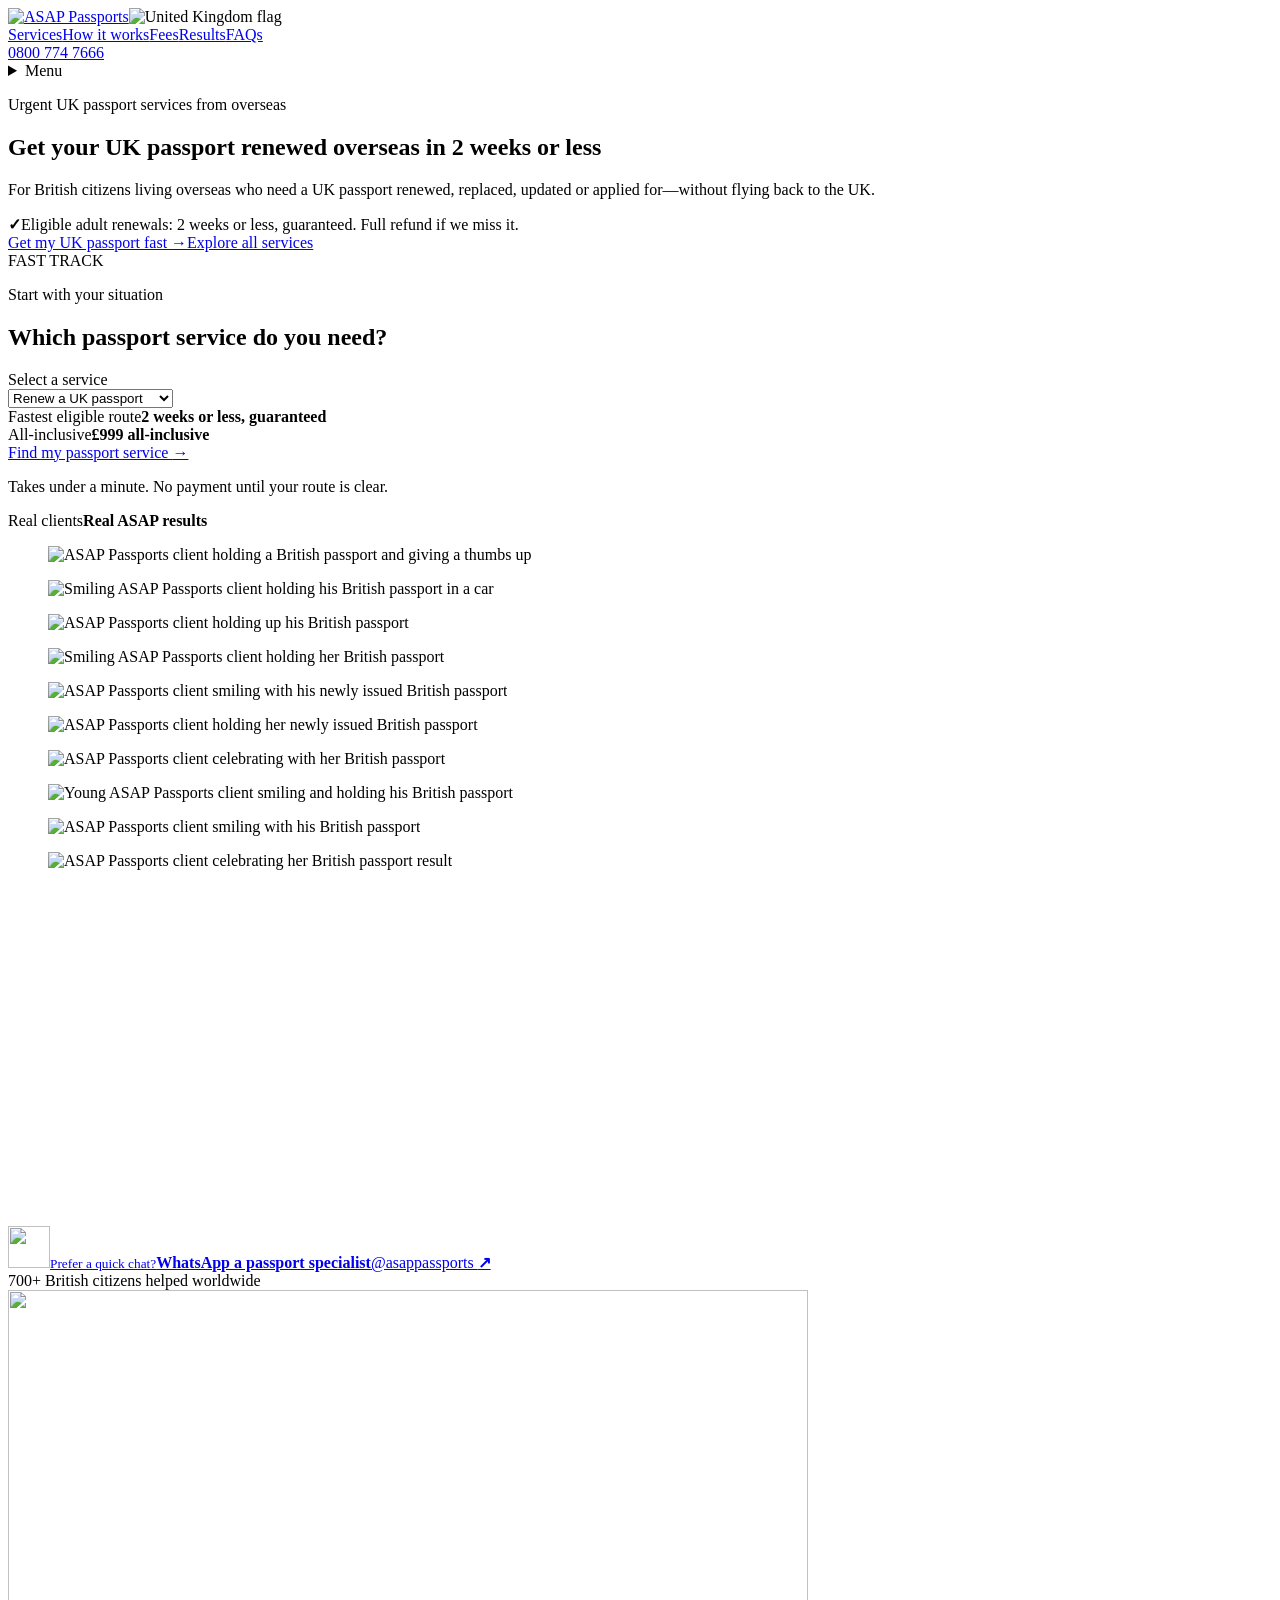
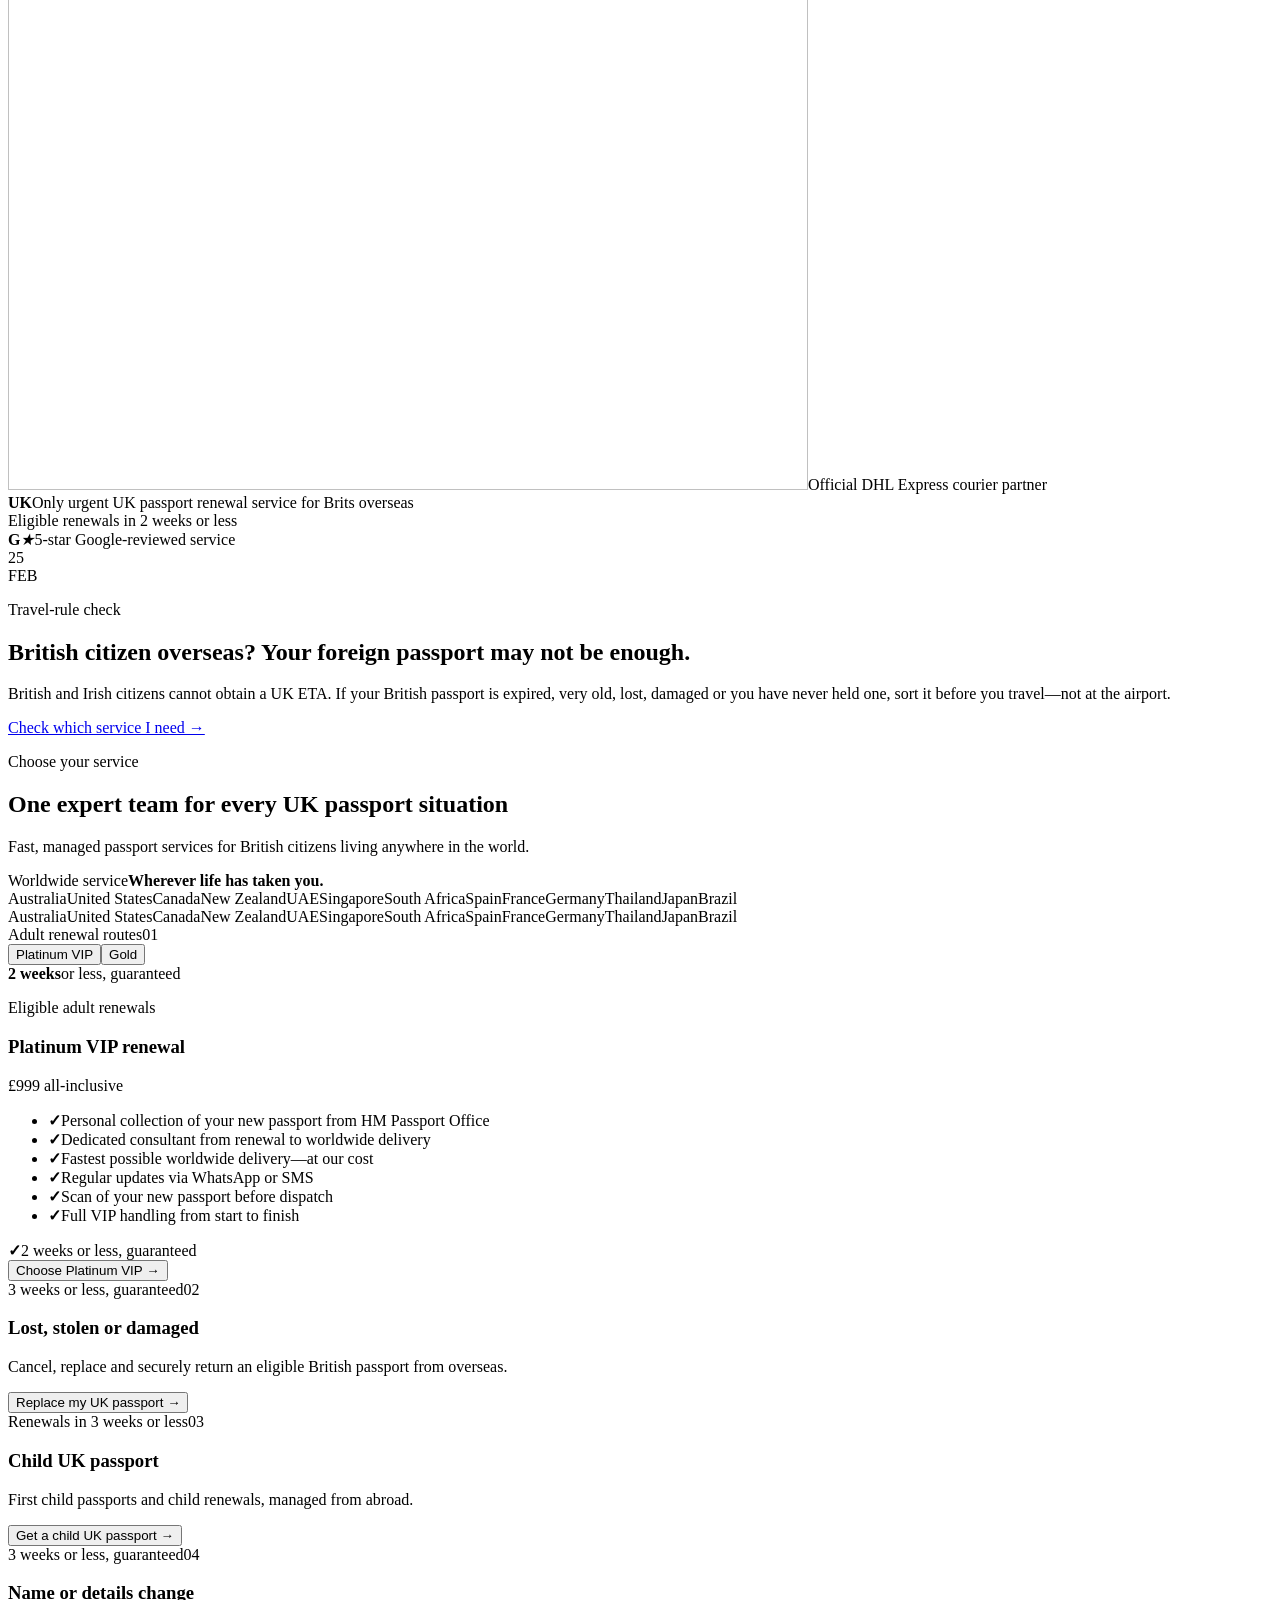
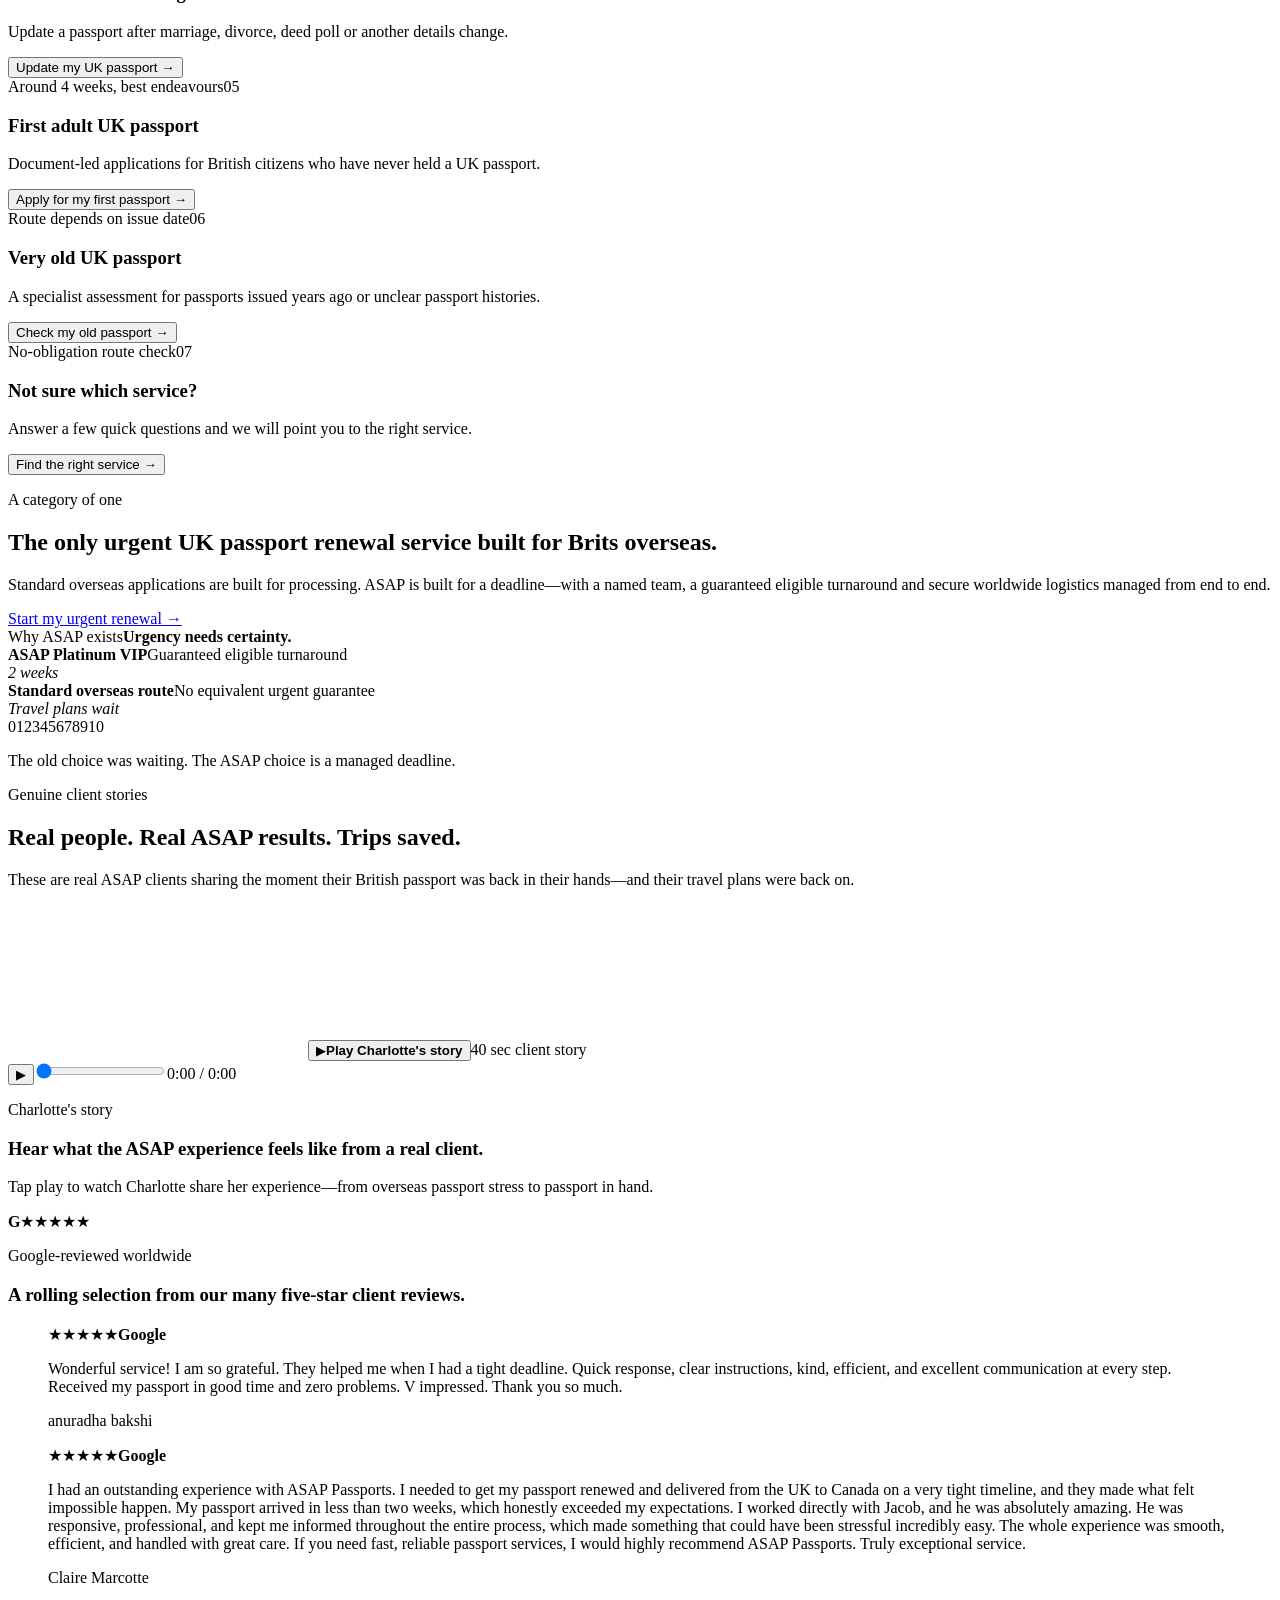
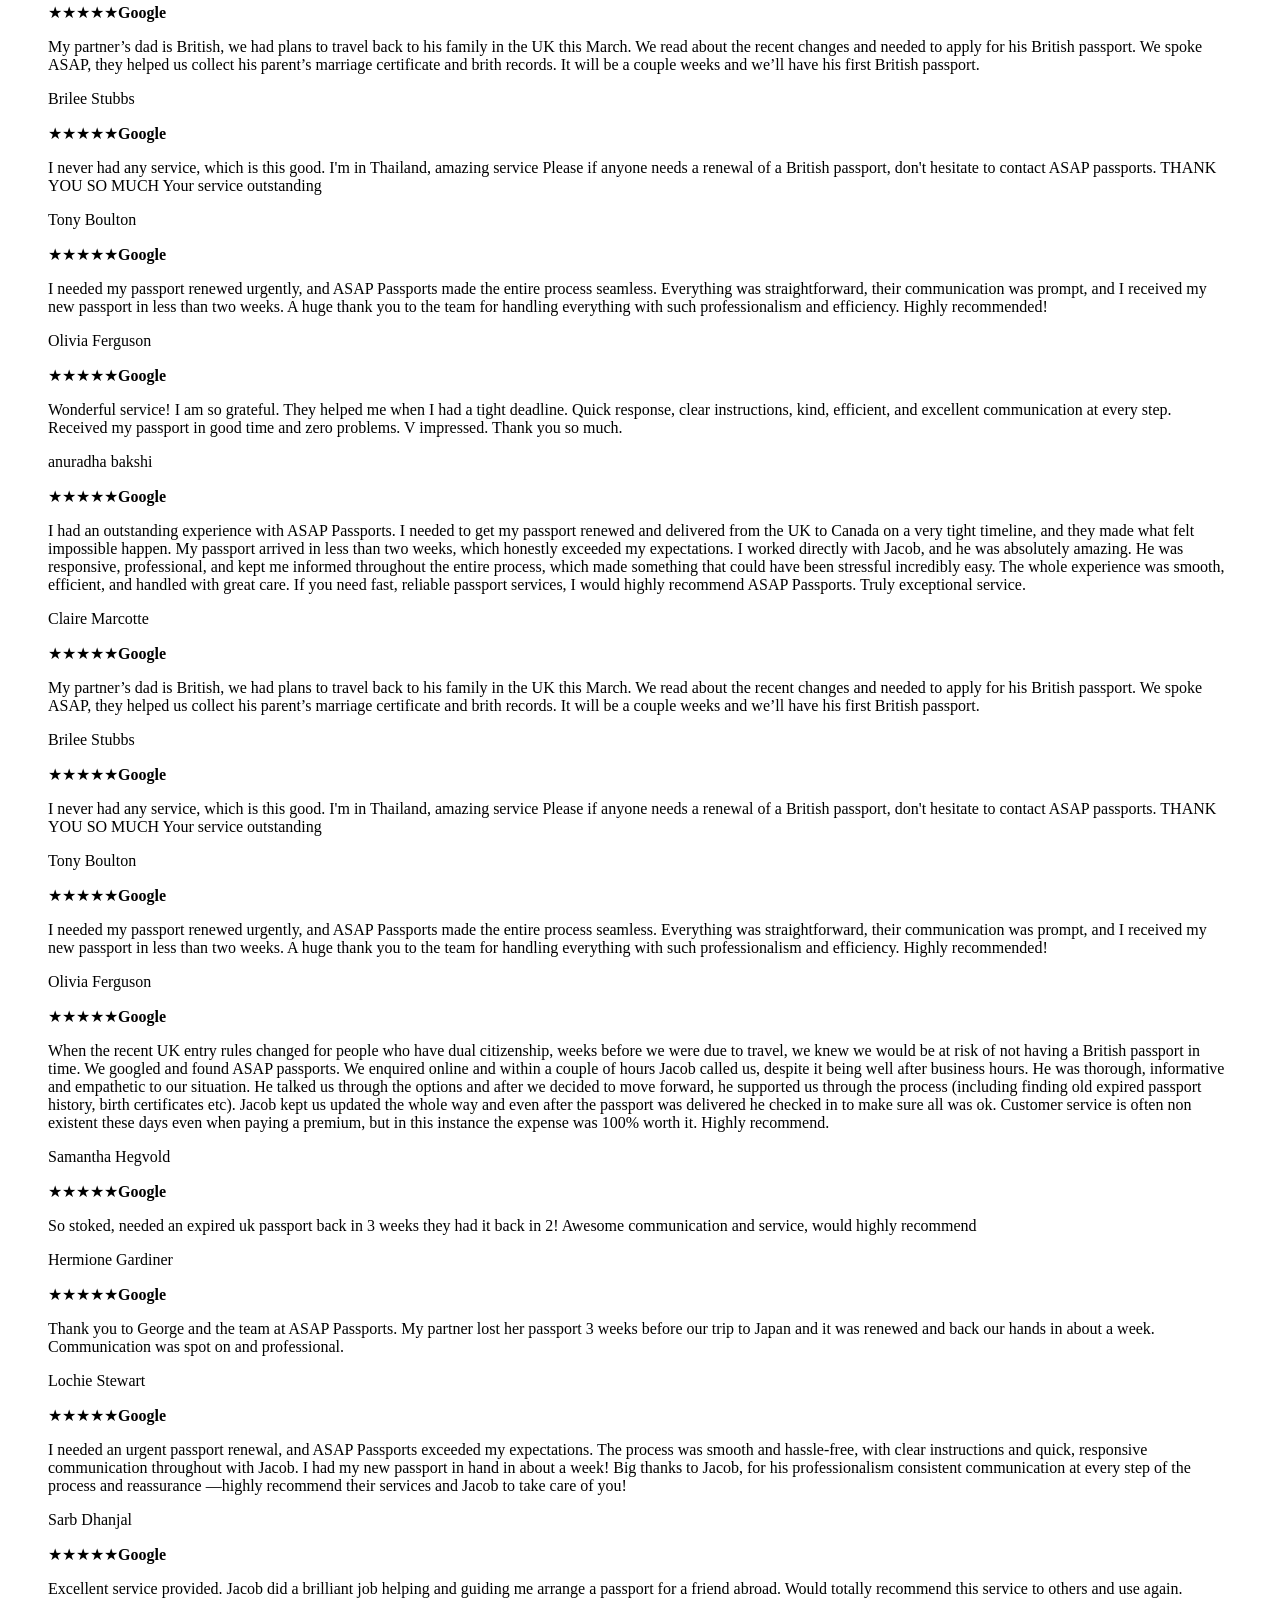
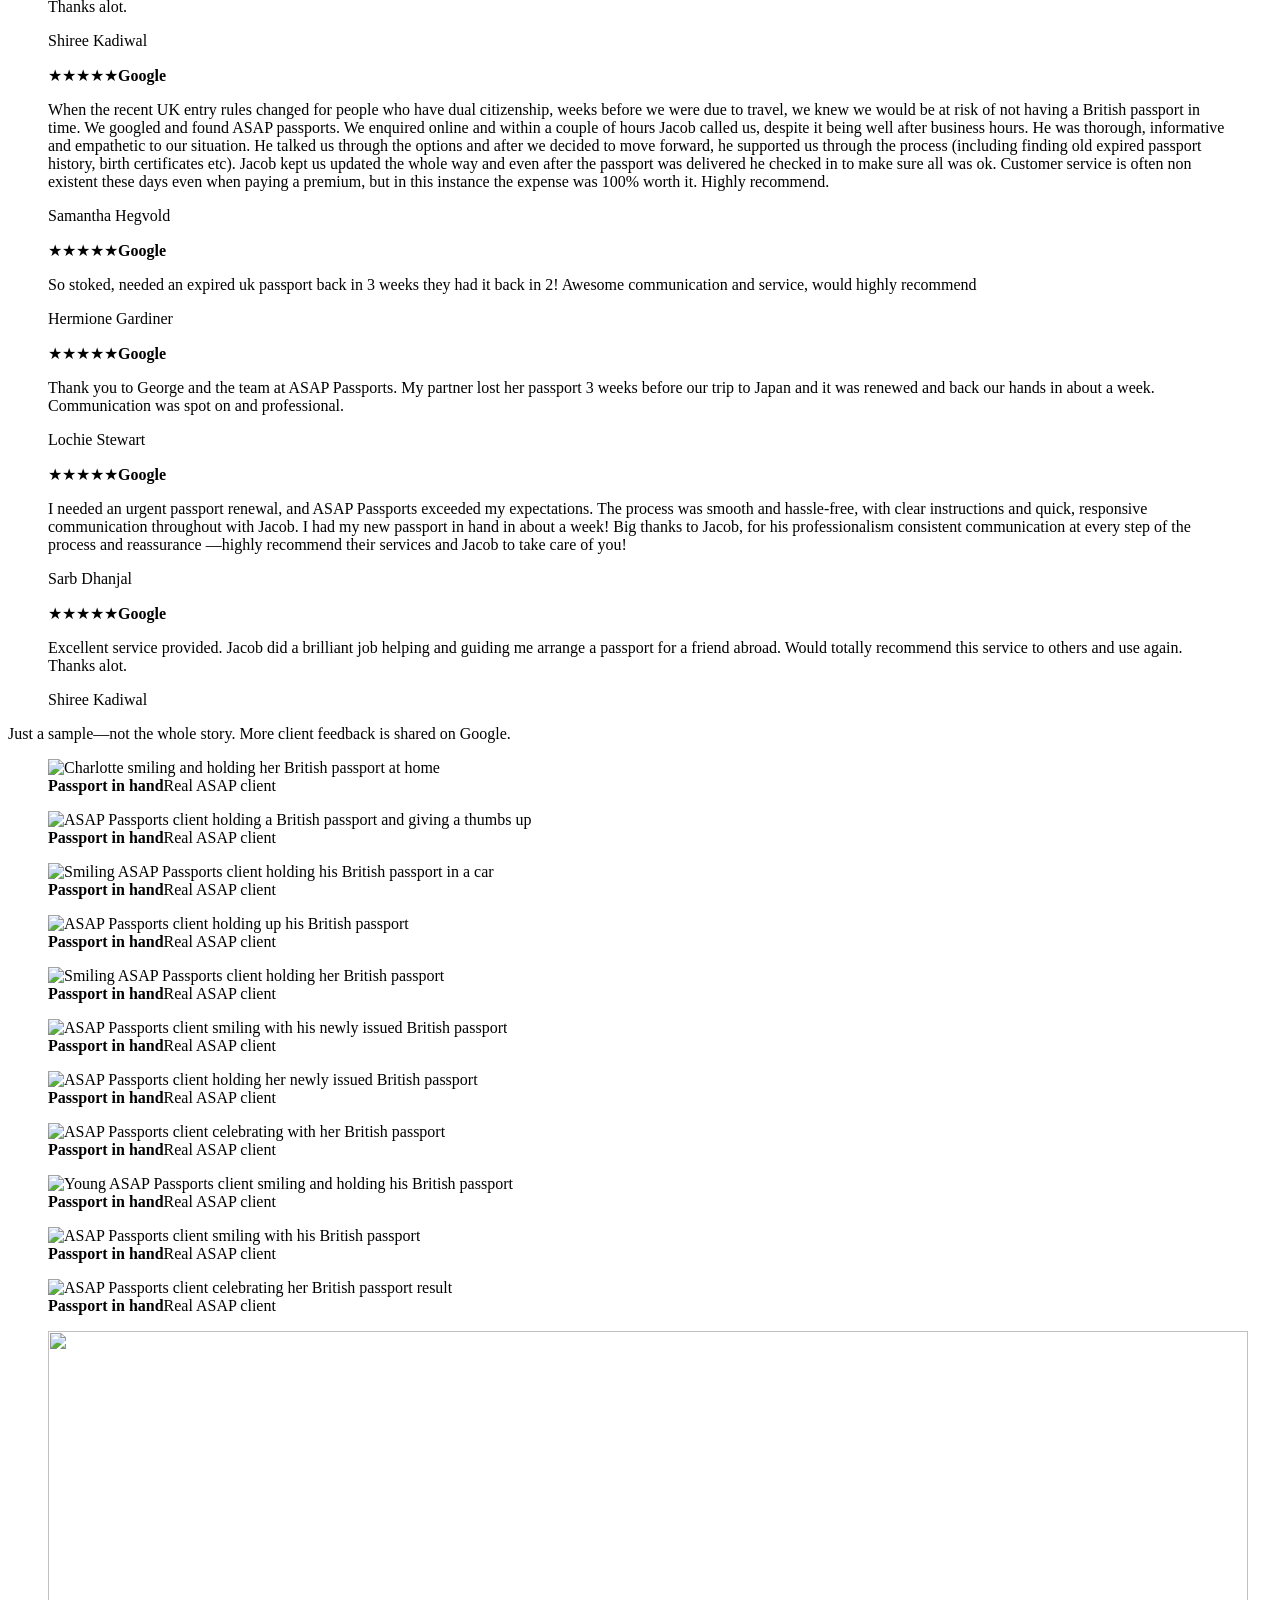
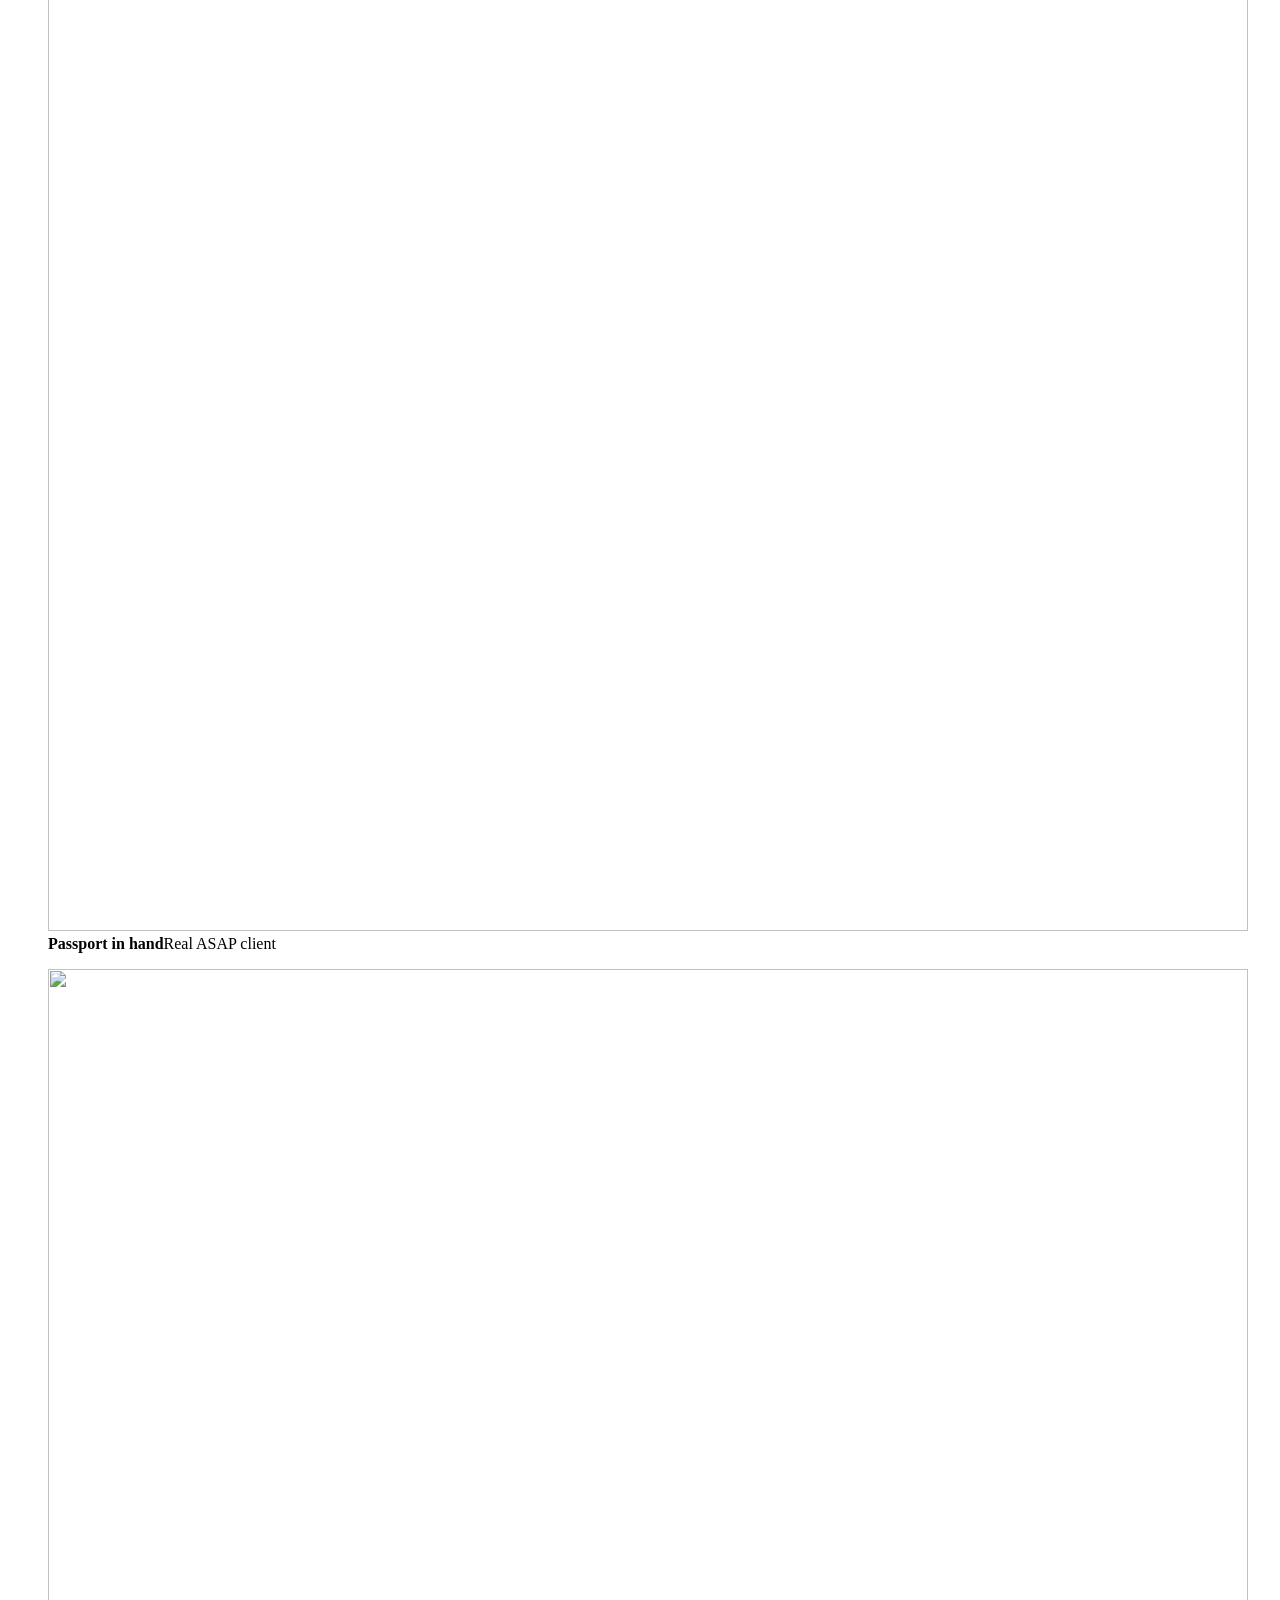
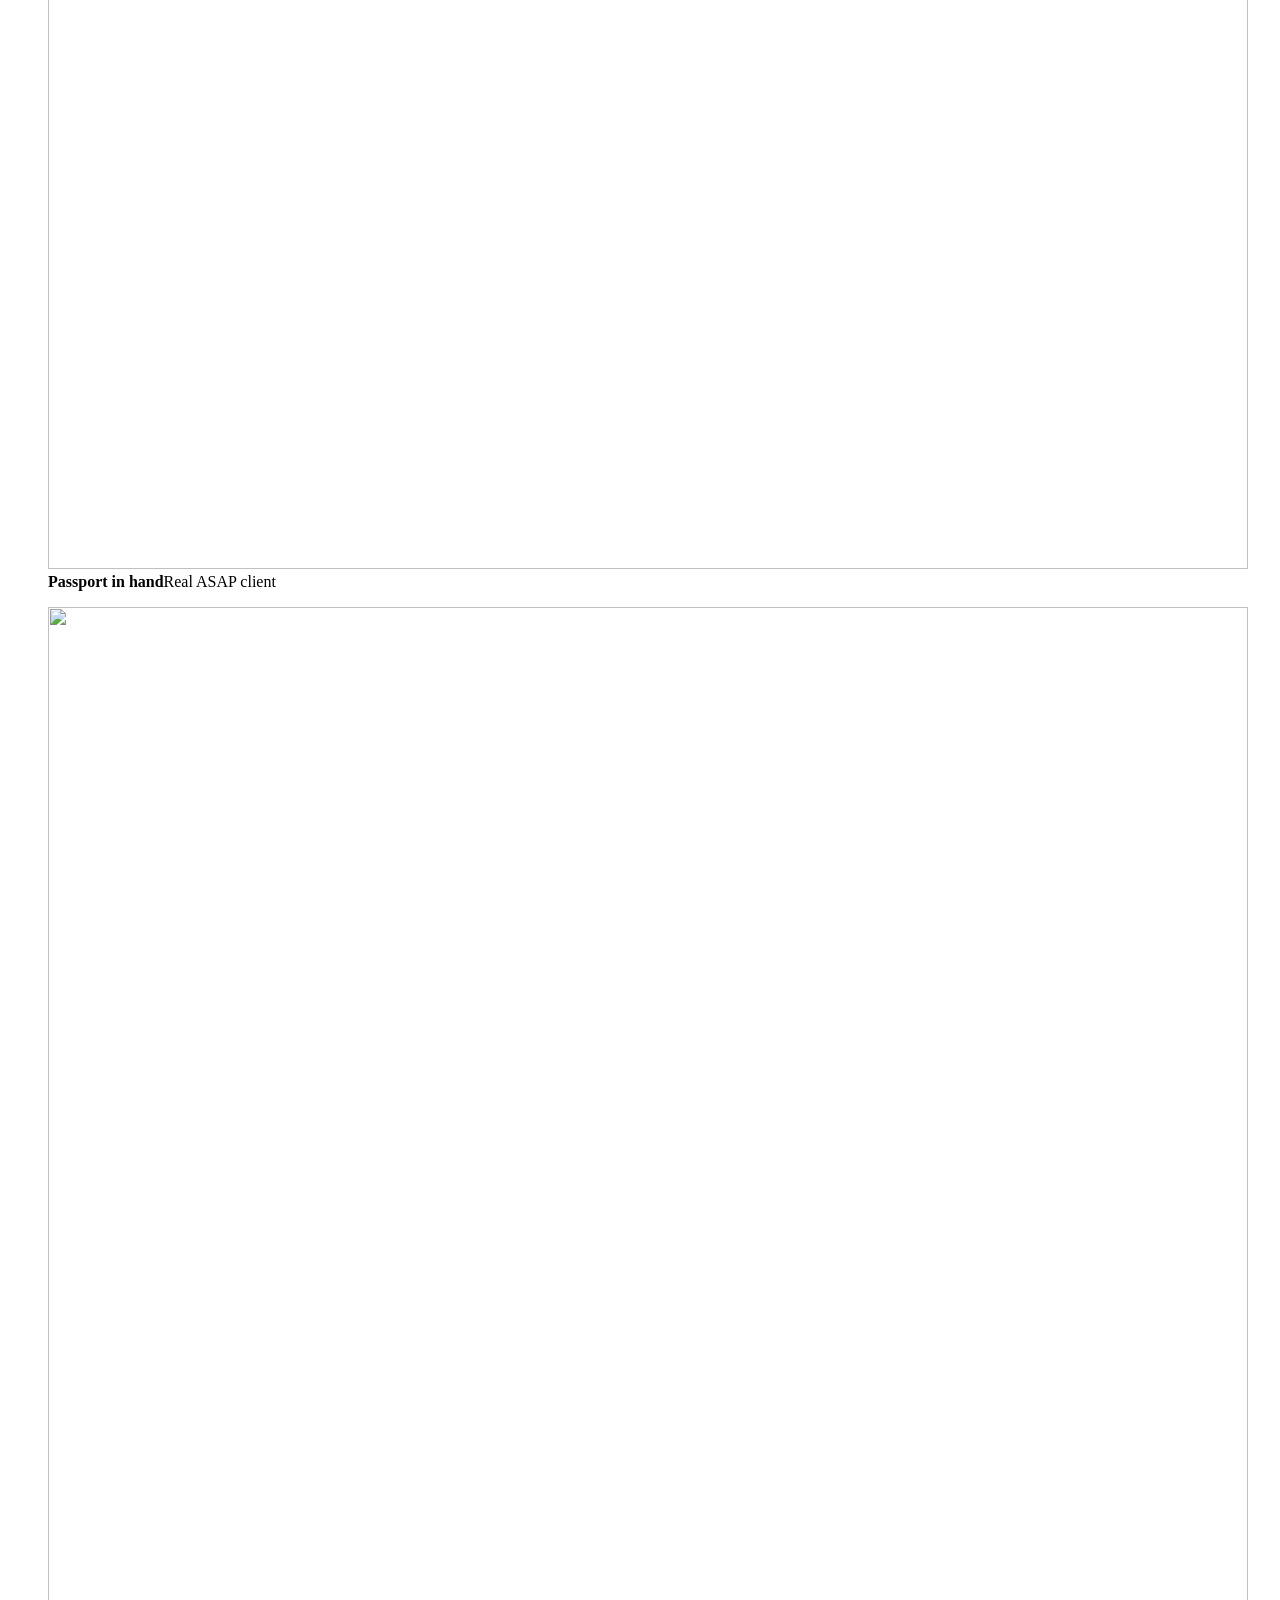
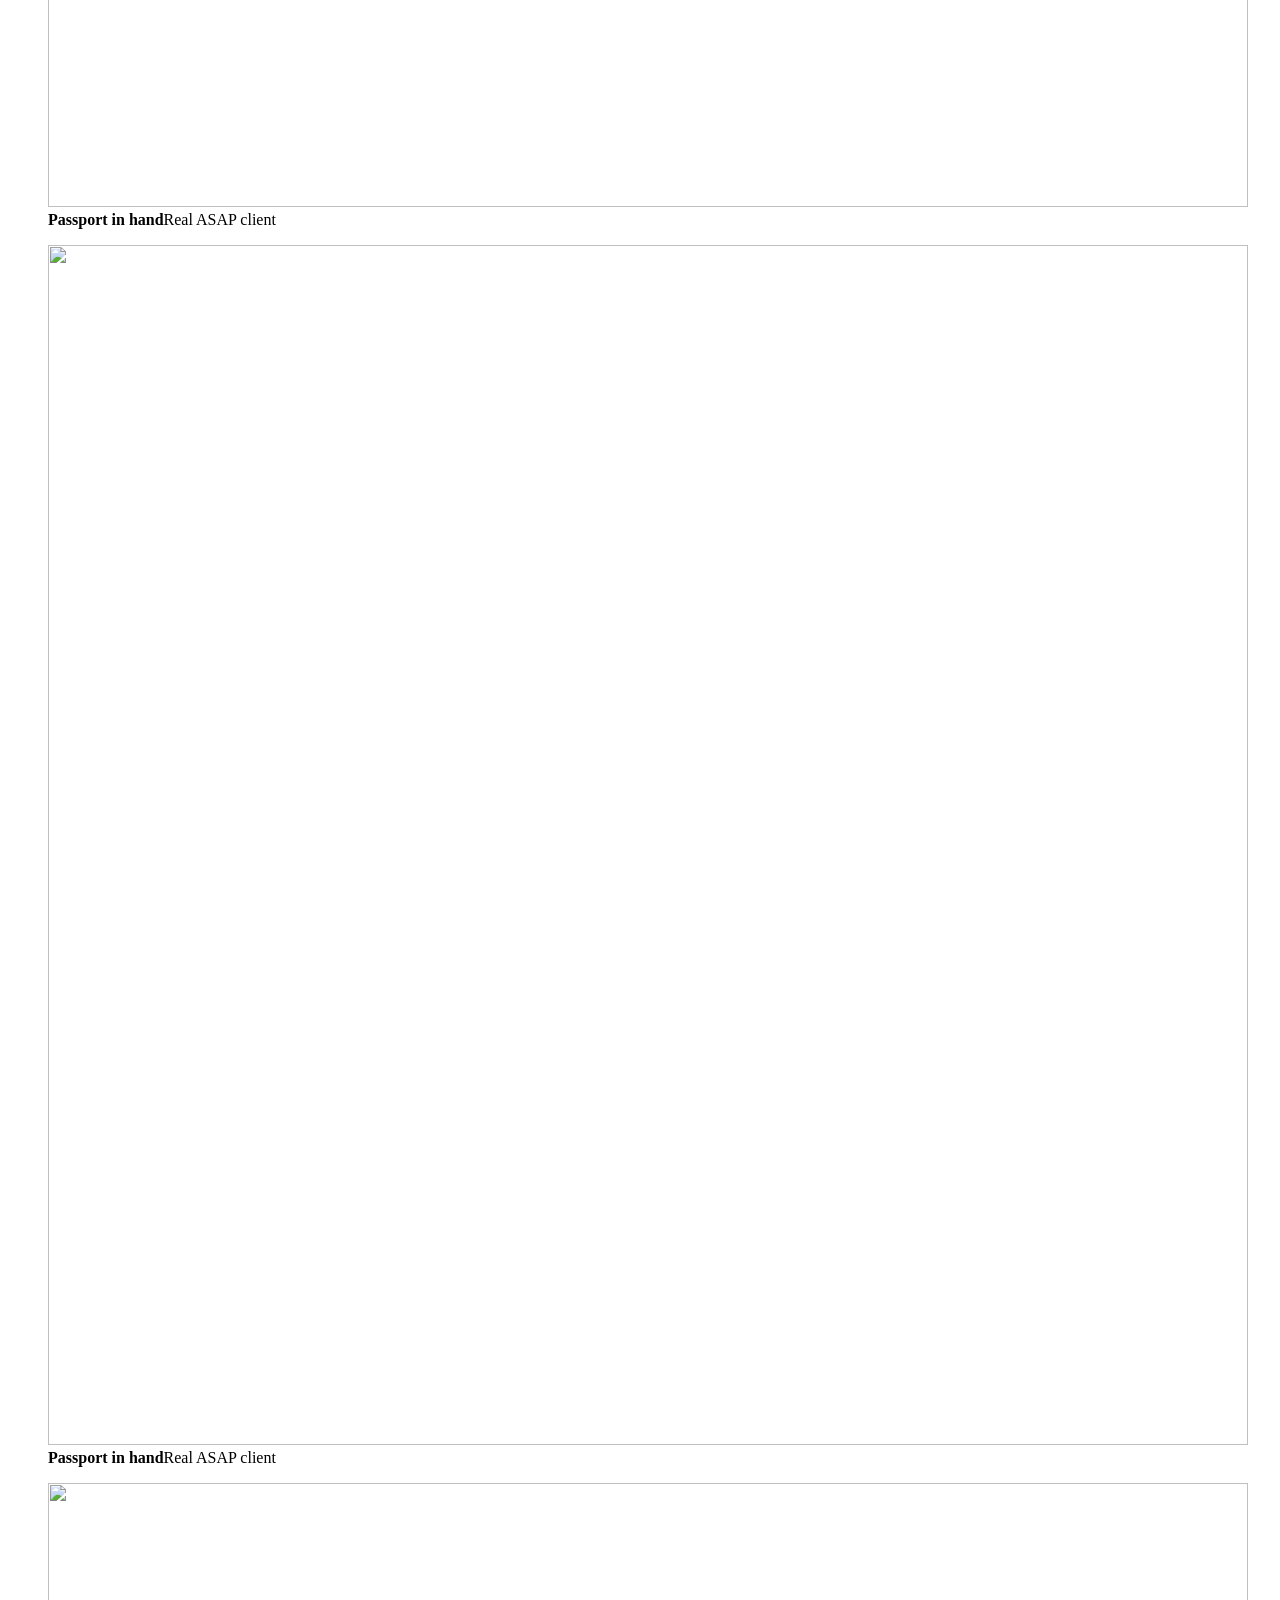
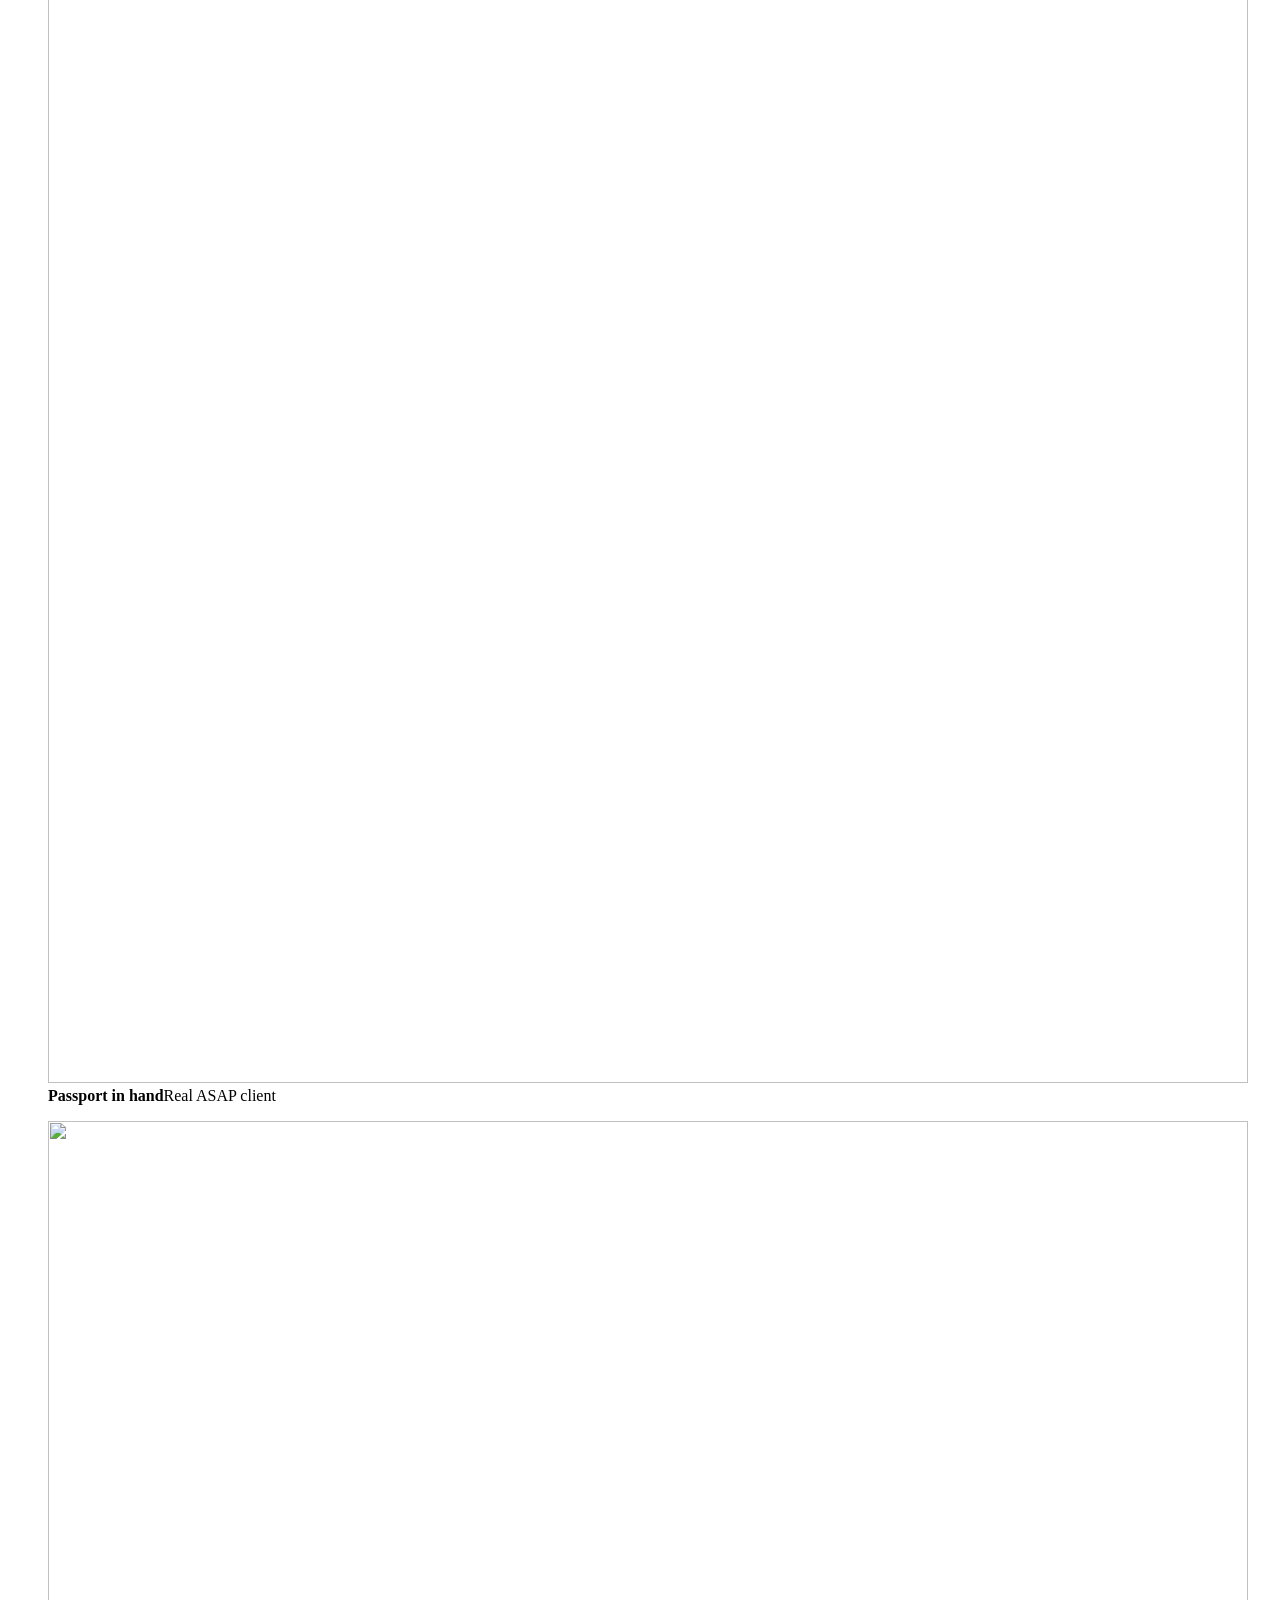
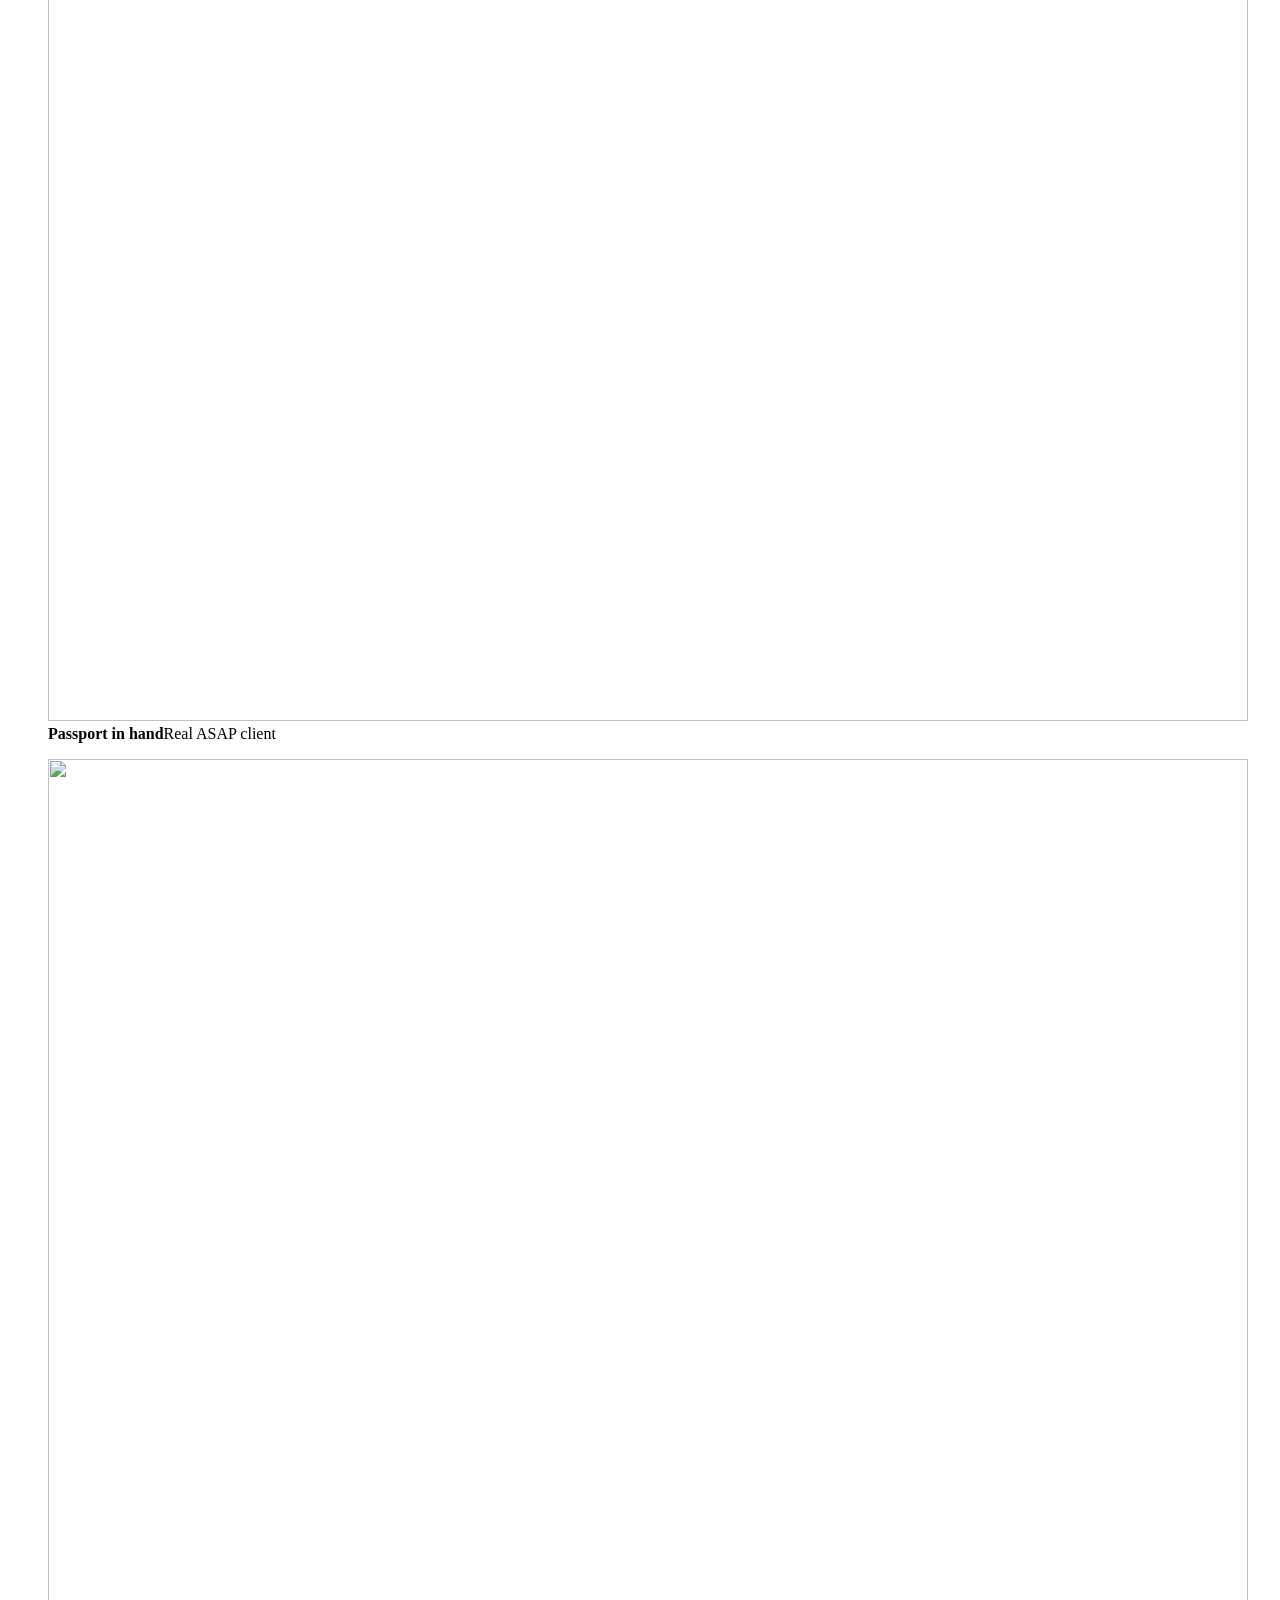
==== commit 0f5dda60: "Use Flag Icons and clear liquid glass" ====
--- a/index.html
+++ b/index.html
@@ -1,5 +1,5 @@
-<!DOCTYPE html><html lang="en-GB"><head><meta charSet="utf-8"/><meta name="viewport" content="width=device-width, initial-scale=1"/><link rel="preload" as="image" href="/asap-passports-preview/branding/asap-logo-black.webp"/><link rel="preload" as="image" href="/asap-passports-preview/branding/union-jack.jpg"/><link rel="preload" as="image" href="/asap-passports-preview/clients/client-passport-result.jpg"/><link rel="preload" as="image" href="/asap-passports-preview/clients/client-car-passport.jpg"/><link rel="preload" as="image" href="/asap-passports-preview/clients/client-passport-selfie.jpg"/><link rel="preload" as="image" href="/asap-passports-preview/clients/client-woman-passport.jpg"/><link rel="preload" as="image" href="/asap-passports-preview/clients/client-new-01.png"/><link rel="preload" as="image" href="/asap-passports-preview/clients/client-new-02.png"/><link rel="preload" as="image" href="/asap-passports-preview/clients/client-new-03.png"/><link rel="preload" as="image" href="/asap-passports-preview/clients/client-new-04.png"/><link rel="stylesheet" href="/asap-passports-preview/assets/index-CrfZ4M5v.css" data-rsc-css-href="/asap-passports-preview/assets/index-CrfZ4M5v.css" data-precedence="vite-rsc/importer-resources"/><link rel="modulepreload" href="/asap-passports-preview/assets/layout-segment-context-DA5oBC5q.js" crossorigin=""/><link rel="modulepreload" href="/asap-passports-preview/assets/rolldown-runtime-S-ySWqyJ.js" crossorigin=""/><link rel="modulepreload" href="/asap-passports-preview/assets/index-B66mBEML.js" crossorigin=""/><link rel="modulepreload" href="/asap-passports-preview/assets/framework-CXnKph_e.js" crossorigin=""/><link rel="modulepreload" href="/asap-passports-preview/assets/page-JGoQSdDb.js" crossorigin=""/><link rel="preload" as="image" href="/asap-passports-preview/clients/client-new-05.png"/><link rel="preload" as="image" href="/asap-passports-preview/clients/client-new-06.png"/><link rel="preload" as="image" href="/asap-passports-preview/branding/whatsapp-logo.svg"/><link rel="preload" as="image" href="/asap-passports-preview/branding/dhl-white.svg"/><link rel="preload" as="image" href="/asap-passports-preview/clients/charlotte-passport.jpg"/><link rel="preload" as="image" href="/asap-passports-preview/branding/asap-logo-white.webp"/><title>Get Your UK Passport Fast from Overseas | ASAP Passports</title><meta name="description" content="Renew, replace or apply for a UK passport from overseas without flying back to the UK. Eligible adult renewals in 2 weeks or less, guaranteed."/><meta name="robots" content="noindex, nofollow, noarchive, nosnippet, noimageindex, nocache"/><meta name="googlebot" content="noindex, nofollow, noarchive, nosnippet, noimageindex, nocache, max-video-preview:0, max-image-preview:none, max-snippet:0"/><meta property="og:title" content="Get Your UK Passport Fast from Overseas | ASAP Passports"/><meta property="og:description" content="Fast, managed UK passport renewals for British citizens overseas, with secure worldwide delivery."/><meta property="og:url" content="https://gpl-limited.github.io/asap-passports-preview"/><meta property="og:site_name" content="ASAP Passports"/><meta property="og:type" content="website"/><meta property="og:locale" content="en_GB"/><meta property="og:image" content="https://gpl-limited.github.io/asap-passports-preview/og.png"/><meta property="og:image:width" content="1200"/><meta property="og:image:height" content="630"/><meta property="og:image:alt" content="ASAP Passports"/><meta name="twitter:card" content="summary_large_image"/><meta name="twitter:title" content="Get Your UK Passport Fast from Overseas | ASAP Passports"/><meta name="twitter:description" content="Eligible adult renewals in 2 weeks or less, guaranteed."/><meta name="twitter:image" content="https://gpl-limited.github.io/asap-passports-preview/og.png"/><link rel="shortcut icon" href="https://gpl-limited.github.io/asap-passports-preview/favicon.ico"/><link rel="icon" href="https://gpl-limited.github.io/asap-passports-preview/favicon.ico"/><link rel="apple-touch-icon" href="https://gpl-limited.github.io/asap-passports-preview/apple-touch-icon.png"/><link rel="canonical" href="https://gpl-limited.github.io/asap-passports-preview"/><script>self.__VINEXT_RSC_PARAMS__={}</script><script>self.__VINEXT_RSC_NAV__={"pathname":"/","searchParams":[]}</script><link rel="modulepreload" href="/asap-passports-preview/assets/index-B66mBEML.js" />
-</head><body><main><section class="hero" id="home"><header class="site-header"><div class="brand-lockup"><a class="brand" href="#home" aria-label="ASAP Passports home"><img class="brand-image header-brand-image" src="/asap-passports-preview/branding/asap-logo-black.webp" width="720" height="246" alt="ASAP Passports"/></a><span class="brand-divider" aria-hidden="true"></span><img class="brand-flag" src="/asap-passports-preview/branding/union-jack.jpg" width="612" height="369" alt="United Kingdom flag"/></div><nav class="desktop-nav" aria-label="Main navigation"><a href="#services">Services</a><a href="#how-it-works">How it works</a><a href="#pricing">Fees</a><a href="#real-results">Results</a><a href="#faqs">FAQs</a></nav><a class="header-phone" href="tel:+448007747666"><i></i> 0800 774 7666</a><details class="mobile-menu"><summary>Menu</summary><nav aria-label="Mobile navigation"><a href="#services">Services</a><a href="#how-it-works">How it works</a><a href="#pricing">Fees</a><a href="#real-results">Results</a><a href="#faqs">FAQs</a></nav></details></header><div class="hero-inner section-shell"><div class="hero-glass-scene" aria-hidden="true"></div><div class="hero-watermark" aria-hidden="true"></div><div class="hero-copy"><p class="eyebrow">Urgent UK passport services from overseas</p><h1>Get your UK passport renewed overseas in <span>2 weeks or less</span></h1><p class="hero-subhead">For British citizens living overseas who need a UK passport renewed, replaced, updated or applied for—without flying back to the UK.</p><div class="guarantee-line"><b aria-hidden="true">✓</b><span>Eligible adult renewals: 2 weeks or less, guaranteed. Full refund if we miss it.</span></div><div class="hero-actions"><a class="button button-primary" href="#finder">Get my UK passport fast <b aria-hidden="true">→</b></a><a class="text-link" href="#services">Explore all services</a></div></div><div class="hero-concierge-column"><aside class="hero-card" aria-label="Passport service quick start"><div class="fast-track-stamp">FAST TRACK</div><p class="mini-label">Start with your situation</p><h2>Which passport service do you need?</h2><label for="hero-service">Select a service</label><div class="select-wrap"><select id="hero-service"><option value="renew" selected="">Renew a UK passport</option><option value="replace">Lost, stolen or damaged</option><option value="child">Child UK passport</option><option value="name">Name or details change</option><option value="first">First adult UK passport</option><option value="old">Very old UK passport</option><option value="unsure">Not sure which service?</option></select></div><div class="hero-route"><div><span>Fastest eligible route</span><strong>2 weeks or less, guaranteed</strong></div><div><span>All-inclusive</span><strong>£999 all-inclusive</strong></div></div><a class="button button-primary button-full" href="#finder">Find my passport service <b aria-hidden="true">→</b></a><p class="privacy-note">Takes under a minute. No payment until your route is clear.</p></aside></div><div class="hero-client-stage" aria-label="Real ASAP Passports client results" data-liquid-glass="true" data-config="{&quot;blurAmount&quot;:0.2,&quot;refraction&quot;:0.82,&quot;chromAberration&quot;:0.028,&quot;edgeHighlight&quot;:0.3,&quot;specular&quot;:0.2,&quot;fresnel&quot;:0.95,&quot;distortion&quot;:0.012,&quot;cornerRadius&quot;:17,&quot;zRadius&quot;:18,&quot;opacity&quot;:0.94,&quot;saturation&quot;:0.22,&quot;tintStrength&quot;:0.1,&quot;brightness&quot;:0.05,&quot;shadowOpacity&quot;:0.22,&quot;shadowSpread&quot;:15,&quot;shadowOffsetY&quot;:5}"><div class="hero-client-stage-copy"><span>Real clients</span><b>Real ASAP results</b></div><div class="hero-client-viewport"><div class="hero-client-track"><div class="hero-client-set" aria-hidden="false"><figure><img src="/asap-passports-preview/clients/client-passport-result.jpg" alt="ASAP Passports client holding a British passport and giving a thumbs up"/></figure><figure><img src="/asap-passports-preview/clients/client-car-passport.jpg" alt="Smiling ASAP Passports client holding his British passport in a car"/></figure><figure><img src="/asap-passports-preview/clients/client-passport-selfie.jpg" alt="ASAP Passports client holding up his British passport"/></figure><figure><img src="/asap-passports-preview/clients/client-woman-passport.jpg" alt="Smiling ASAP Passports client holding her British passport"/></figure><figure><img src="/asap-passports-preview/clients/client-new-01.png" alt="ASAP Passports client smiling with his newly issued British passport"/></figure><figure><img src="/asap-passports-preview/clients/client-new-02.png" alt="ASAP Passports client holding her newly issued British passport"/></figure><figure><img src="/asap-passports-preview/clients/client-new-03.png" alt="ASAP Passports client celebrating with her British passport"/></figure><figure><img src="/asap-passports-preview/clients/client-new-04.png" alt="Young ASAP Passports client smiling and holding his British passport"/></figure><figure><img src="/asap-passports-preview/clients/client-new-05.png" alt="ASAP Passports client smiling with his British passport"/></figure><figure><img src="/asap-passports-preview/clients/client-new-06.png" alt="ASAP Passports client celebrating her British passport result"/></figure></div><div class="hero-client-set" aria-hidden="true"><figure><img src="/asap-passports-preview/clients/client-passport-result.jpg" alt=""/></figure><figure><img src="/asap-passports-preview/clients/client-car-passport.jpg" alt=""/></figure><figure><img src="/asap-passports-preview/clients/client-passport-selfie.jpg" alt=""/></figure><figure><img src="/asap-passports-preview/clients/client-woman-passport.jpg" alt=""/></figure><figure><img src="/asap-passports-preview/clients/client-new-01.png" alt=""/></figure><figure><img src="/asap-passports-preview/clients/client-new-02.png" alt=""/></figure><figure><img src="/asap-passports-preview/clients/client-new-03.png" alt=""/></figure><figure><img src="/asap-passports-preview/clients/client-new-04.png" alt=""/></figure><figure><img src="/asap-passports-preview/clients/client-new-05.png" alt=""/></figure><figure><img src="/asap-passports-preview/clients/client-new-06.png" alt=""/></figure></div></div></div></div><a class="hero-whatsapp" href="https://wa.me/message/PISP4YK343PQI1" target="_blank" rel="noopener noreferrer" aria-label="Start a WhatsApp chat with ASAP Passports" data-liquid-glass="true" data-config="{&quot;blurAmount&quot;:0.16,&quot;refraction&quot;:0.9,&quot;chromAberration&quot;:0.032,&quot;edgeHighlight&quot;:0.34,&quot;specular&quot;:0.26,&quot;fresnel&quot;:1,&quot;distortion&quot;:0.014,&quot;cornerRadius&quot;:17,&quot;zRadius&quot;:18,&quot;opacity&quot;:0.96,&quot;saturation&quot;:0.2,&quot;tintStrength&quot;:0.08,&quot;brightness&quot;:0.06,&quot;shadowOpacity&quot;:0.24,&quot;shadowSpread&quot;:15,&quot;shadowOffsetY&quot;:5,&quot;button&quot;:true}"><span class="hero-whatsapp-mark" aria-hidden="true"><img src="/asap-passports-preview/branding/whatsapp-logo.svg" alt="" width="42" height="42"/></span><span class="hero-whatsapp-copy"><small>Prefer a quick chat?</small><strong>WhatsApp a passport specialist</strong></span><span class="hero-whatsapp-handle">@asappassports <b aria-hidden="true">↗</b></span></a></div><div class="chevron-pair hero-chevrons" aria-hidden="true"><i><span></span></i><i><span></span></i></div></section><section class="proof-bar section-shell" aria-label="ASAP Passports credentials"><div class="proof-item"><span class="proof-icon proof-icon-worldwide" aria-hidden="true"><i></i></span><span>700+ British citizens helped worldwide</span></div><div class="proof-item"><span class="proof-icon proof-icon-dhl" aria-hidden="true"><img src="/asap-passports-preview/branding/dhl-white.svg" width="800" height="800" alt=""/></span><span>Official DHL Express courier partner</span></div><div class="proof-item"><span class="proof-icon proof-icon-only" aria-hidden="true"><b>UK</b></span><span>Only urgent UK passport renewal service for Brits overseas</span></div><div class="proof-item"><span class="proof-icon proof-icon-time" aria-hidden="true"><i></i></span><span>Eligible renewals in 2 weeks or less</span></div><div class="proof-item"><span class="proof-icon proof-icon-google" aria-hidden="true"><b>G</b><i>★</i></span><span>5-star Google-reviewed service</span></div></section><section class="travel-alert section-shell" aria-labelledby="travel-alert-title"><div class="alert-marker" aria-hidden="true">25<br/><span>FEB</span></div><div><p class="mini-label">Travel-rule check</p><h2 id="travel-alert-title">British citizen overseas? Your foreign passport may not be enough.</h2><p>British and Irish citizens cannot obtain a UK ETA. If your British passport is expired, very old, lost, damaged or you have never held one, sort it before you travel—not at the airport.</p></div><a class="text-link arrow-link" href="#finder">Check which service I need →</a></section><section class="services section-pad" id="services"><div class="section-shell"><div class="section-heading"><div><p class="eyebrow dark">Choose your service</p><h2>One expert team for every UK passport situation</h2></div><p>Fast, managed passport services for British citizens living anywhere in the world.</p></div><div class="world-flags" aria-label="Helping British citizens living all over the world"><div class="world-flags-intro"><span>Worldwide service</span><b>Wherever life has taken you.</b></div><div class="world-flags-viewport"><div class="world-flags-track"><div class="world-flags-set" aria-hidden="false"><span class="world-flag"><i aria-hidden="true">🇦🇺</i>Australia</span><span class="world-flag"><i aria-hidden="true">🇺🇸</i>United States</span><span class="world-flag"><i aria-hidden="true">🇨🇦</i>Canada</span><span class="world-flag"><i aria-hidden="true">🇳🇿</i>New Zealand</span><span class="world-flag"><i aria-hidden="true">🇦🇪</i>UAE</span><span class="world-flag"><i aria-hidden="true">🇸🇬</i>Singapore</span><span class="world-flag"><i aria-hidden="true">🇿🇦</i>South Africa</span><span class="world-flag"><i aria-hidden="true">🇪🇸</i>Spain</span><span class="world-flag"><i aria-hidden="true">🇫🇷</i>France</span><span class="world-flag"><i aria-hidden="true">🇩🇪</i>Germany</span><span class="world-flag"><i aria-hidden="true">🇹🇭</i>Thailand</span><span class="world-flag"><i aria-hidden="true">🇯🇵</i>Japan</span><span class="world-flag"><i aria-hidden="true">🇧🇷</i>Brazil</span></div><div class="world-flags-set" aria-hidden="true"><span class="world-flag"><i aria-hidden="true">🇦🇺</i>Australia</span><span class="world-flag"><i aria-hidden="true">🇺🇸</i>United States</span><span class="world-flag"><i aria-hidden="true">🇨🇦</i>Canada</span><span class="world-flag"><i aria-hidden="true">🇳🇿</i>New Zealand</span><span class="world-flag"><i aria-hidden="true">🇦🇪</i>UAE</span><span class="world-flag"><i aria-hidden="true">🇸🇬</i>Singapore</span><span class="world-flag"><i aria-hidden="true">🇿🇦</i>South Africa</span><span class="world-flag"><i aria-hidden="true">🇪🇸</i>Spain</span><span class="world-flag"><i aria-hidden="true">🇫🇷</i>France</span><span class="world-flag"><i aria-hidden="true">🇩🇪</i>Germany</span><span class="world-flag"><i aria-hidden="true">🇹🇭</i>Thailand</span><span class="world-flag"><i aria-hidden="true">🇯🇵</i>Japan</span><span class="world-flag"><i aria-hidden="true">🇧🇷</i>Brazil</span></div></div></div></div><div class="service-stage"><article class="service-primary"><div class="service-primary-topline"><span>Adult renewal routes</span><span>01</span></div><div class="tier-toggle" aria-label="Choose an adult passport renewal service"><button type="button" class="is-active" aria-pressed="true">Platinum VIP</button><button type="button" class="" aria-pressed="false">Gold</button></div><div class="service-primary-timing"><strong>2 weeks</strong><span>or less, guaranteed</span></div><div class="service-primary-copy"><p class="mini-label">Eligible adult renewals</p><h3>Platinum VIP<!-- --> renewal</h3><p>£999 all-inclusive</p></div><ul class="tier-benefits"><li><b aria-hidden="true">✓</b>Personal collection of your new passport from HM Passport Office</li><li><b aria-hidden="true">✓</b>Dedicated consultant from renewal to worldwide delivery</li><li><b aria-hidden="true">✓</b>Fastest possible worldwide delivery—at our cost</li><li><b aria-hidden="true">✓</b>Regular updates via WhatsApp or SMS</li><li><b aria-hidden="true">✓</b>Scan of your new passport before dispatch</li><li><b aria-hidden="true">✓</b>Full VIP handling from start to finish</li></ul><div class="service-primary-guarantee"><b aria-hidden="true">✓</b><span>2 weeks or less, guaranteed</span></div><button class="service-primary-cta" type="button">Choose <!-- -->Platinum VIP<!-- --> <b aria-hidden="true">→</b></button></article><div class="service-grid"><article class="service-card "><div class="service-topline"><span class="service-timing">3 weeks or less, guaranteed</span><span class="service-number">0<!-- -->2</span></div><div class="service-card-copy"><h3>Lost, stolen or damaged</h3><p>Cancel, replace and securely return an eligible British passport from overseas.</p></div><button type="button">Replace my UK passport<!-- --> <b aria-hidden="true">→</b></button></article><article class="service-card "><div class="service-topline"><span class="service-timing">Renewals in 3 weeks or less</span><span class="service-number">0<!-- -->3</span></div><div class="service-card-copy"><h3>Child UK passport</h3><p>First child passports and child renewals, managed from abroad.</p></div><button type="button">Get a child UK passport<!-- --> <b aria-hidden="true">→</b></button></article><article class="service-card "><div class="service-topline"><span class="service-timing">3 weeks or less, guaranteed</span><span class="service-number">0<!-- -->4</span></div><div class="service-card-copy"><h3>Name or details change</h3><p>Update a passport after marriage, divorce, deed poll or another details change.</p></div><button type="button">Update my UK passport<!-- --> <b aria-hidden="true">→</b></button></article><article class="service-card "><div class="service-topline"><span class="service-timing">Around 4 weeks, best endeavours</span><span class="service-number">0<!-- -->5</span></div><div class="service-card-copy"><h3>First adult UK passport</h3><p>Document-led applications for British citizens who have never held a UK passport.</p></div><button type="button">Apply for my first passport<!-- --> <b aria-hidden="true">→</b></button></article><article class="service-card "><div class="service-topline"><span class="service-timing">Route depends on issue date</span><span class="service-number">0<!-- -->6</span></div><div class="service-card-copy"><h3>Very old UK passport</h3><p>A specialist assessment for passports issued years ago or unclear passport histories.</p></div><button type="button">Check my old passport<!-- --> <b aria-hidden="true">→</b></button></article><article class="service-card service-card-featured"><div class="service-topline"><span class="service-timing">No-obligation route check</span><span class="service-number">0<!-- -->7</span></div><div class="service-card-copy"><h3>Not sure which service?</h3><p>Answer a few quick questions and we will point you to the right service.</p></div><button type="button">Find the right service<!-- --> <b aria-hidden="true">→</b></button></article></div></div></div></section><section class="only-service section-pad chevron-section chevrons-left" aria-labelledby="only-service-title"><div class="chevron-pair section-chevron-pair" aria-hidden="true"><i><span></span></i><i><span></span></i></div><div class="section-shell only-service-inner"><div class="only-service-copy"><p class="eyebrow">A category of one</p><h2 id="only-service-title">The only urgent UK passport renewal service built for Brits overseas.</h2><p>Standard overseas applications are built for processing. ASAP is built for a deadline—with a named team, a guaranteed eligible turnaround and secure worldwide logistics managed from end to end.</p><a class="button button-yellow" href="#finder">Start my urgent renewal <b aria-hidden="true">→</b></a></div><div class="speed-comparison" aria-label="ASAP urgent renewal compared with a standard overseas application"><div class="speed-heading"><span>Why ASAP exists</span><b>Urgency needs certainty.</b></div><div class="speed-track speed-track-asap"><div class="speed-label"><b>ASAP Platinum VIP</b><span>Guaranteed eligible turnaround</span></div><div class="speed-line"><i></i><em>2 weeks</em></div></div><div class="speed-track speed-track-standard"><div class="speed-label"><b>Standard overseas route</b><span>No equivalent urgent guarantee</span></div><div class="speed-line"><i></i><em>Travel plans wait</em></div></div><div class="speed-weeks" aria-hidden="true"><span>0</span><span>1</span><span>2</span><span>3</span><span>4</span><span>5</span><span>6</span><span>7</span><span>8</span><span>9</span><span>10</span></div><p class="speed-note">The old choice was waiting. The ASAP choice is a managed deadline.</p></div></div></section><section class="real-results section-pad chevron-section chevrons-right chevrons-light" id="real-results"><div class="chevron-pair section-chevron-pair" aria-hidden="true"><i><span></span></i><i><span></span></i></div><div class="section-shell"><div class="section-heading results-heading"><div><p class="eyebrow dark">Genuine client stories</p><h2>Real people. Real ASAP results. Trips saved.</h2></div><p>These are real ASAP clients sharing the moment their British passport was back in their hands—and their travel plans were back on.</p></div><div class="results-layout"><article class="video-story"><div class="video-frame"><video playsInline="" preload="metadata" poster="/asap-passports-preview/clients/charlotte-passport.jpg" aria-label="Charlotte shares her ASAP Passports story"><source src="/asap-passports-preview/clients/charlotte-story.mp4" type="video/mp4"/>Your browser does not support embedded video.</video><button class="video-play-overlay " type="button" aria-label="Play Charlotte&#x27;s client story"><span aria-hidden="true">▶</span><b>Play Charlotte&#x27;s story</b></button><span class="video-badge">40 sec client story</span><div class="video-custom-controls"><button type="button" aria-label="Play client story"><span aria-hidden="true">▶</span></button><input type="range" min="0" max="1" step="0.1" aria-label="Client story progress" style="background:linear-gradient(90deg, var(--teal) 0%, rgba(255,255,255,0.25) 0%)" value="0"/><span>0:00<!-- --> / <!-- -->0:00</span></div></div><div class="video-copy"><p class="mini-label">Charlotte&#x27;s story</p><h3>Hear what the ASAP experience feels like from a real client.</h3><p>Tap play to watch Charlotte share her experience—from overseas passport stress to passport in hand.</p></div></article><article class="google-review-ribbon" aria-label="A rolling selection from ASAP Passports&#x27; many five-star Google reviews"><div class="review-ribbon-heading"><div class="google-mark" aria-label="Five-star Google reviews"><b>G</b><span>★★★★★</span></div><div><p class="mini-label">Google-reviewed worldwide</p><h3>A rolling selection from our many five-star client reviews.</h3></div></div><div class="review-ribbon-rows"><div class="review-ribbon-row review-ribbon-row-1"><div class="review-ribbon-track"><blockquote class="review-ribbon-card"><div><span aria-hidden="true">★★★★★</span><b>Google</b></div><p>Wonderful service! I am so grateful. They helped me when I had a tight deadline. Quick response, clear instructions, kind, efficient, and excellent communication at every step. Received my passport in good time and zero problems. V impressed. Thank you so much.</p><footer>anuradha bakshi</footer></blockquote><blockquote class="review-ribbon-card"><div><span aria-hidden="true">★★★★★</span><b>Google</b></div><p>I had an outstanding experience with ASAP Passports. I needed to get my passport renewed and delivered from the UK to Canada on a very tight timeline, and they made what felt impossible happen. My passport arrived in less than two weeks, which honestly exceeded my expectations.
+<!DOCTYPE html><html lang="en-GB"><head><meta charSet="utf-8"/><meta name="viewport" content="width=device-width, initial-scale=1"/><link rel="preload" as="image" href="/asap-passports-preview/branding/asap-logo-black.webp"/><link rel="preload" as="image" href="/asap-passports-preview/branding/union-jack.jpg"/><link rel="preload" as="image" href="/asap-passports-preview/clients/client-passport-result.jpg"/><link rel="preload" as="image" href="/asap-passports-preview/clients/client-car-passport.jpg"/><link rel="preload" as="image" href="/asap-passports-preview/clients/client-passport-selfie.jpg"/><link rel="preload" as="image" href="/asap-passports-preview/clients/client-woman-passport.jpg"/><link rel="preload" as="image" href="/asap-passports-preview/clients/client-new-01.png"/><link rel="preload" as="image" href="/asap-passports-preview/clients/client-new-02.png"/><link rel="preload" as="image" href="/asap-passports-preview/clients/client-new-03.png"/><link rel="preload" as="image" href="/asap-passports-preview/clients/client-new-04.png"/><link rel="stylesheet" href="/asap-passports-preview/assets/index-Dv70MUl7.css" data-rsc-css-href="/asap-passports-preview/assets/index-Dv70MUl7.css" data-precedence="vite-rsc/importer-resources"/><link rel="modulepreload" href="/asap-passports-preview/assets/layout-segment-context-BD9SkfRy.js" crossorigin=""/><link rel="modulepreload" href="/asap-passports-preview/assets/rolldown-runtime-S-ySWqyJ.js" crossorigin=""/><link rel="modulepreload" href="/asap-passports-preview/assets/index-R5BBEASs.js" crossorigin=""/><link rel="modulepreload" href="/asap-passports-preview/assets/framework-CXnKph_e.js" crossorigin=""/><link rel="modulepreload" href="/asap-passports-preview/assets/page-C1b7fKOV.js" crossorigin=""/><link rel="preload" as="image" href="/asap-passports-preview/clients/client-new-05.png"/><link rel="preload" as="image" href="/asap-passports-preview/clients/client-new-06.png"/><link rel="preload" as="image" href="/asap-passports-preview/branding/whatsapp-logo.svg"/><link rel="preload" as="image" href="/asap-passports-preview/branding/dhl-white.svg"/><link rel="preload" as="image" href="/asap-passports-preview/clients/charlotte-passport.jpg"/><link rel="preload" as="image" href="/asap-passports-preview/branding/asap-logo-white.webp"/><title>Get Your UK Passport Fast from Overseas | ASAP Passports</title><meta name="description" content="Renew, replace or apply for a UK passport from overseas without flying back to the UK. Eligible adult renewals in 2 weeks or less, guaranteed."/><meta name="robots" content="noindex, nofollow, noarchive, nosnippet, noimageindex, nocache"/><meta name="googlebot" content="noindex, nofollow, noarchive, nosnippet, noimageindex, nocache, max-video-preview:0, max-image-preview:none, max-snippet:0"/><meta property="og:title" content="Get Your UK Passport Fast from Overseas | ASAP Passports"/><meta property="og:description" content="Fast, managed UK passport renewals for British citizens overseas, with secure worldwide delivery."/><meta property="og:url" content="https://gpl-limited.github.io/asap-passports-preview"/><meta property="og:site_name" content="ASAP Passports"/><meta property="og:type" content="website"/><meta property="og:locale" content="en_GB"/><meta property="og:image" content="https://gpl-limited.github.io/asap-passports-preview/og.png"/><meta property="og:image:width" content="1200"/><meta property="og:image:height" content="630"/><meta property="og:image:alt" content="ASAP Passports"/><meta name="twitter:card" content="summary_large_image"/><meta name="twitter:title" content="Get Your UK Passport Fast from Overseas | ASAP Passports"/><meta name="twitter:description" content="Eligible adult renewals in 2 weeks or less, guaranteed."/><meta name="twitter:image" content="https://gpl-limited.github.io/asap-passports-preview/og.png"/><link rel="shortcut icon" href="https://gpl-limited.github.io/asap-passports-preview/favicon.ico"/><link rel="icon" href="https://gpl-limited.github.io/asap-passports-preview/favicon.ico"/><link rel="apple-touch-icon" href="https://gpl-limited.github.io/asap-passports-preview/apple-touch-icon.png"/><link rel="canonical" href="https://gpl-limited.github.io/asap-passports-preview"/><script>self.__VINEXT_RSC_PARAMS__={}</script><script>self.__VINEXT_RSC_NAV__={"pathname":"/","searchParams":[]}</script><link rel="modulepreload" href="/asap-passports-preview/assets/index-R5BBEASs.js" />
+</head><body><main><section class="hero" id="home"><header class="site-header"><div class="brand-lockup"><a class="brand" href="#home" aria-label="ASAP Passports home"><img class="brand-image header-brand-image" src="/asap-passports-preview/branding/asap-logo-black.webp" width="720" height="246" alt="ASAP Passports"/></a><span class="brand-divider" aria-hidden="true"></span><img class="brand-flag" src="/asap-passports-preview/branding/union-jack.jpg" width="612" height="369" alt="United Kingdom flag"/></div><nav class="desktop-nav" aria-label="Main navigation"><a href="#services">Services</a><a href="#how-it-works">How it works</a><a href="#pricing">Fees</a><a href="#real-results">Results</a><a href="#faqs">FAQs</a></nav><a class="header-phone" href="tel:+448007747666"><i></i> 0800 774 7666</a><details class="mobile-menu"><summary>Menu</summary><nav aria-label="Mobile navigation"><a href="#services">Services</a><a href="#how-it-works">How it works</a><a href="#pricing">Fees</a><a href="#real-results">Results</a><a href="#faqs">FAQs</a></nav></details></header><div class="hero-inner section-shell"><div class="hero-glass-scene" aria-hidden="true"></div><div class="hero-watermark" aria-hidden="true"></div><div class="hero-copy"><p class="eyebrow">Urgent UK passport services from overseas</p><h1>Get your UK passport renewed overseas in <span>2 weeks or less</span></h1><p class="hero-subhead">For British citizens living overseas who need a UK passport renewed, replaced, updated or applied for—without flying back to the UK.</p><div class="guarantee-line"><b aria-hidden="true">✓</b><span>Eligible adult renewals: 2 weeks or less, guaranteed. Full refund if we miss it.</span></div><div class="hero-actions"><a class="button button-primary" href="#finder">Get my UK passport fast <b aria-hidden="true">→</b></a><a class="text-link" href="#services">Explore all services</a></div></div><div class="hero-concierge-column"><aside class="hero-card" aria-label="Passport service quick start"><div class="fast-track-stamp">FAST TRACK</div><p class="mini-label">Start with your situation</p><h2>Which passport service do you need?</h2><label for="hero-service">Select a service</label><div class="select-wrap"><select id="hero-service"><option value="renew" selected="">Renew a UK passport</option><option value="replace">Lost, stolen or damaged</option><option value="child">Child UK passport</option><option value="name">Name or details change</option><option value="first">First adult UK passport</option><option value="old">Very old UK passport</option><option value="unsure">Not sure which service?</option></select></div><div class="hero-route"><div><span>Fastest eligible route</span><strong>2 weeks or less, guaranteed</strong></div><div><span>All-inclusive</span><strong>£999 all-inclusive</strong></div></div><a class="button button-primary button-full" href="#finder">Find my passport service <b aria-hidden="true">→</b></a><p class="privacy-note">Takes under a minute. No payment until your route is clear.</p></aside></div><div class="hero-client-stage" aria-label="Real ASAP Passports client results" data-liquid-glass="true" data-config="{&quot;blurAmount&quot;:0.06,&quot;refraction&quot;:0.18,&quot;chromAberration&quot;:0.006,&quot;edgeHighlight&quot;:0.1,&quot;specular&quot;:0.05,&quot;fresnel&quot;:0.22,&quot;distortion&quot;:0.003,&quot;cornerRadius&quot;:17,&quot;zRadius&quot;:18,&quot;opacity&quot;:0.2,&quot;saturation&quot;:0.04,&quot;tintStrength&quot;:0.015,&quot;brightness&quot;:0,&quot;shadowOpacity&quot;:0.08,&quot;shadowSpread&quot;:10,&quot;shadowOffsetY&quot;:3}"><div class="hero-client-stage-copy"><span>Real clients</span><b>Real ASAP results</b></div><div class="hero-client-viewport"><div class="hero-client-track"><div class="hero-client-set" aria-hidden="false"><figure><img src="/asap-passports-preview/clients/client-passport-result.jpg" alt="ASAP Passports client holding a British passport and giving a thumbs up"/></figure><figure><img src="/asap-passports-preview/clients/client-car-passport.jpg" alt="Smiling ASAP Passports client holding his British passport in a car"/></figure><figure><img src="/asap-passports-preview/clients/client-passport-selfie.jpg" alt="ASAP Passports client holding up his British passport"/></figure><figure><img src="/asap-passports-preview/clients/client-woman-passport.jpg" alt="Smiling ASAP Passports client holding her British passport"/></figure><figure><img src="/asap-passports-preview/clients/client-new-01.png" alt="ASAP Passports client smiling with his newly issued British passport"/></figure><figure><img src="/asap-passports-preview/clients/client-new-02.png" alt="ASAP Passports client holding her newly issued British passport"/></figure><figure><img src="/asap-passports-preview/clients/client-new-03.png" alt="ASAP Passports client celebrating with her British passport"/></figure><figure><img src="/asap-passports-preview/clients/client-new-04.png" alt="Young ASAP Passports client smiling and holding his British passport"/></figure><figure><img src="/asap-passports-preview/clients/client-new-05.png" alt="ASAP Passports client smiling with his British passport"/></figure><figure><img src="/asap-passports-preview/clients/client-new-06.png" alt="ASAP Passports client celebrating her British passport result"/></figure></div><div class="hero-client-set" aria-hidden="true"><figure><img src="/asap-passports-preview/clients/client-passport-result.jpg" alt=""/></figure><figure><img src="/asap-passports-preview/clients/client-car-passport.jpg" alt=""/></figure><figure><img src="/asap-passports-preview/clients/client-passport-selfie.jpg" alt=""/></figure><figure><img src="/asap-passports-preview/clients/client-woman-passport.jpg" alt=""/></figure><figure><img src="/asap-passports-preview/clients/client-new-01.png" alt=""/></figure><figure><img src="/asap-passports-preview/clients/client-new-02.png" alt=""/></figure><figure><img src="/asap-passports-preview/clients/client-new-03.png" alt=""/></figure><figure><img src="/asap-passports-preview/clients/client-new-04.png" alt=""/></figure><figure><img src="/asap-passports-preview/clients/client-new-05.png" alt=""/></figure><figure><img src="/asap-passports-preview/clients/client-new-06.png" alt=""/></figure></div></div></div></div><a class="hero-whatsapp" href="https://wa.me/message/PISP4YK343PQI1" target="_blank" rel="noopener noreferrer" aria-label="Start a WhatsApp chat with ASAP Passports" data-liquid-glass="true" data-config="{&quot;blurAmount&quot;:0.06,&quot;refraction&quot;:0.2,&quot;chromAberration&quot;:0.006,&quot;edgeHighlight&quot;:0.12,&quot;specular&quot;:0.07,&quot;fresnel&quot;:0.25,&quot;distortion&quot;:0.003,&quot;cornerRadius&quot;:17,&quot;zRadius&quot;:18,&quot;opacity&quot;:0.22,&quot;saturation&quot;:0.04,&quot;tintStrength&quot;:0.015,&quot;brightness&quot;:0,&quot;shadowOpacity&quot;:0.1,&quot;shadowSpread&quot;:10,&quot;shadowOffsetY&quot;:3,&quot;button&quot;:true}"><span class="hero-whatsapp-mark" aria-hidden="true"><img src="/asap-passports-preview/branding/whatsapp-logo.svg" alt="" width="42" height="42"/></span><span class="hero-whatsapp-copy"><small>Prefer a quick chat?</small><strong>WhatsApp a passport specialist</strong></span><span class="hero-whatsapp-handle">@asappassports <b aria-hidden="true">↗</b></span></a></div><div class="chevron-pair hero-chevrons" aria-hidden="true"><i><span></span></i><i><span></span></i></div></section><section class="proof-bar section-shell" aria-label="ASAP Passports credentials"><div class="proof-item"><span class="proof-icon proof-icon-worldwide" aria-hidden="true"><i></i></span><span>700+ British citizens helped worldwide</span></div><div class="proof-item"><span class="proof-icon proof-icon-dhl" aria-hidden="true"><img src="/asap-passports-preview/branding/dhl-white.svg" width="800" height="800" alt=""/></span><span>Official DHL Express courier partner</span></div><div class="proof-item"><span class="proof-icon proof-icon-only" aria-hidden="true"><b>UK</b></span><span>Only urgent UK passport renewal service for Brits overseas</span></div><div class="proof-item"><span class="proof-icon proof-icon-time" aria-hidden="true"><i></i></span><span>Eligible renewals in 2 weeks or less</span></div><div class="proof-item"><span class="proof-icon proof-icon-google" aria-hidden="true"><b>G</b><i>★</i></span><span>5-star Google-reviewed service</span></div></section><section class="travel-alert section-shell" aria-labelledby="travel-alert-title"><div class="alert-marker" aria-hidden="true">25<br/><span>FEB</span></div><div><p class="mini-label">Travel-rule check</p><h2 id="travel-alert-title">British citizen overseas? Your foreign passport may not be enough.</h2><p>British and Irish citizens cannot obtain a UK ETA. If your British passport is expired, very old, lost, damaged or you have never held one, sort it before you travel—not at the airport.</p></div><a class="text-link arrow-link" href="#finder">Check which service I need →</a></section><section class="services section-pad" id="services"><div class="section-shell"><div class="section-heading"><div><p class="eyebrow dark">Choose your service</p><h2>One expert team for every UK passport situation</h2></div><p>Fast, managed passport services for British citizens living anywhere in the world.</p></div><div class="world-flags" aria-label="Helping British citizens living all over the world"><div class="world-flags-intro"><span>Worldwide service</span><b>Wherever life has taken you.</b></div><div class="world-flags-viewport"><div class="world-flags-track"><div class="world-flags-set" aria-hidden="false"><span class="world-flag"><i class="fi fi-au" aria-hidden="true"></i>Australia</span><span class="world-flag"><i class="fi fi-us" aria-hidden="true"></i>United States</span><span class="world-flag"><i class="fi fi-ca" aria-hidden="true"></i>Canada</span><span class="world-flag"><i class="fi fi-nz" aria-hidden="true"></i>New Zealand</span><span class="world-flag"><i class="fi fi-ae" aria-hidden="true"></i>UAE</span><span class="world-flag"><i class="fi fi-sg" aria-hidden="true"></i>Singapore</span><span class="world-flag"><i class="fi fi-za" aria-hidden="true"></i>South Africa</span><span class="world-flag"><i class="fi fi-es" aria-hidden="true"></i>Spain</span><span class="world-flag"><i class="fi fi-fr" aria-hidden="true"></i>France</span><span class="world-flag"><i class="fi fi-de" aria-hidden="true"></i>Germany</span><span class="world-flag"><i class="fi fi-th" aria-hidden="true"></i>Thailand</span><span class="world-flag"><i class="fi fi-jp" aria-hidden="true"></i>Japan</span><span class="world-flag"><i class="fi fi-br" aria-hidden="true"></i>Brazil</span></div><div class="world-flags-set" aria-hidden="true"><span class="world-flag"><i class="fi fi-au" aria-hidden="true"></i>Australia</span><span class="world-flag"><i class="fi fi-us" aria-hidden="true"></i>United States</span><span class="world-flag"><i class="fi fi-ca" aria-hidden="true"></i>Canada</span><span class="world-flag"><i class="fi fi-nz" aria-hidden="true"></i>New Zealand</span><span class="world-flag"><i class="fi fi-ae" aria-hidden="true"></i>UAE</span><span class="world-flag"><i class="fi fi-sg" aria-hidden="true"></i>Singapore</span><span class="world-flag"><i class="fi fi-za" aria-hidden="true"></i>South Africa</span><span class="world-flag"><i class="fi fi-es" aria-hidden="true"></i>Spain</span><span class="world-flag"><i class="fi fi-fr" aria-hidden="true"></i>France</span><span class="world-flag"><i class="fi fi-de" aria-hidden="true"></i>Germany</span><span class="world-flag"><i class="fi fi-th" aria-hidden="true"></i>Thailand</span><span class="world-flag"><i class="fi fi-jp" aria-hidden="true"></i>Japan</span><span class="world-flag"><i class="fi fi-br" aria-hidden="true"></i>Brazil</span></div></div></div></div><div class="service-stage"><article class="service-primary"><div class="service-primary-topline"><span>Adult renewal routes</span><span>01</span></div><div class="tier-toggle" aria-label="Choose an adult passport renewal service"><button type="button" class="is-active" aria-pressed="true">Platinum VIP</button><button type="button" class="" aria-pressed="false">Gold</button></div><div class="service-primary-timing"><strong>2 weeks</strong><span>or less, guaranteed</span></div><div class="service-primary-copy"><p class="mini-label">Eligible adult renewals</p><h3>Platinum VIP<!-- --> renewal</h3><p>£999 all-inclusive</p></div><ul class="tier-benefits"><li><b aria-hidden="true">✓</b>Personal collection of your new passport from HM Passport Office</li><li><b aria-hidden="true">✓</b>Dedicated consultant from renewal to worldwide delivery</li><li><b aria-hidden="true">✓</b>Fastest possible worldwide delivery—at our cost</li><li><b aria-hidden="true">✓</b>Regular updates via WhatsApp or SMS</li><li><b aria-hidden="true">✓</b>Scan of your new passport before dispatch</li><li><b aria-hidden="true">✓</b>Full VIP handling from start to finish</li></ul><div class="service-primary-guarantee"><b aria-hidden="true">✓</b><span>2 weeks or less, guaranteed</span></div><button class="service-primary-cta" type="button">Choose <!-- -->Platinum VIP<!-- --> <b aria-hidden="true">→</b></button></article><div class="service-grid"><article class="service-card "><div class="service-topline"><span class="service-timing">3 weeks or less, guaranteed</span><span class="service-number">0<!-- -->2</span></div><div class="service-card-copy"><h3>Lost, stolen or damaged</h3><p>Cancel, replace and securely return an eligible British passport from overseas.</p></div><button type="button">Replace my UK passport<!-- --> <b aria-hidden="true">→</b></button></article><article class="service-card "><div class="service-topline"><span class="service-timing">Renewals in 3 weeks or less</span><span class="service-number">0<!-- -->3</span></div><div class="service-card-copy"><h3>Child UK passport</h3><p>First child passports and child renewals, managed from abroad.</p></div><button type="button">Get a child UK passport<!-- --> <b aria-hidden="true">→</b></button></article><article class="service-card "><div class="service-topline"><span class="service-timing">3 weeks or less, guaranteed</span><span class="service-number">0<!-- -->4</span></div><div class="service-card-copy"><h3>Name or details change</h3><p>Update a passport after marriage, divorce, deed poll or another details change.</p></div><button type="button">Update my UK passport<!-- --> <b aria-hidden="true">→</b></button></article><article class="service-card "><div class="service-topline"><span class="service-timing">Around 4 weeks, best endeavours</span><span class="service-number">0<!-- -->5</span></div><div class="service-card-copy"><h3>First adult UK passport</h3><p>Document-led applications for British citizens who have never held a UK passport.</p></div><button type="button">Apply for my first passport<!-- --> <b aria-hidden="true">→</b></button></article><article class="service-card "><div class="service-topline"><span class="service-timing">Route depends on issue date</span><span class="service-number">0<!-- -->6</span></div><div class="service-card-copy"><h3>Very old UK passport</h3><p>A specialist assessment for passports issued years ago or unclear passport histories.</p></div><button type="button">Check my old passport<!-- --> <b aria-hidden="true">→</b></button></article><article class="service-card service-card-featured"><div class="service-topline"><span class="service-timing">No-obligation route check</span><span class="service-number">0<!-- -->7</span></div><div class="service-card-copy"><h3>Not sure which service?</h3><p>Answer a few quick questions and we will point you to the right service.</p></div><button type="button">Find the right service<!-- --> <b aria-hidden="true">→</b></button></article></div></div></div></section><section class="only-service section-pad chevron-section chevrons-left" aria-labelledby="only-service-title"><div class="chevron-pair section-chevron-pair" aria-hidden="true"><i><span></span></i><i><span></span></i></div><div class="section-shell only-service-inner"><div class="only-service-copy"><p class="eyebrow">A category of one</p><h2 id="only-service-title">The only urgent UK passport renewal service built for Brits overseas.</h2><p>Standard overseas applications are built for processing. ASAP is built for a deadline—with a named team, a guaranteed eligible turnaround and secure worldwide logistics managed from end to end.</p><a class="button button-yellow" href="#finder">Start my urgent renewal <b aria-hidden="true">→</b></a></div><div class="speed-comparison" aria-label="ASAP urgent renewal compared with a standard overseas application"><div class="speed-heading"><span>Why ASAP exists</span><b>Urgency needs certainty.</b></div><div class="speed-track speed-track-asap"><div class="speed-label"><b>ASAP Platinum VIP</b><span>Guaranteed eligible turnaround</span></div><div class="speed-line"><i></i><em>2 weeks</em></div></div><div class="speed-track speed-track-standard"><div class="speed-label"><b>Standard overseas route</b><span>No equivalent urgent guarantee</span></div><div class="speed-line"><i></i><em>Travel plans wait</em></div></div><div class="speed-weeks" aria-hidden="true"><span>0</span><span>1</span><span>2</span><span>3</span><span>4</span><span>5</span><span>6</span><span>7</span><span>8</span><span>9</span><span>10</span></div><p class="speed-note">The old choice was waiting. The ASAP choice is a managed deadline.</p></div></div></section><section class="real-results section-pad chevron-section chevrons-right chevrons-light" id="real-results"><div class="chevron-pair section-chevron-pair" aria-hidden="true"><i><span></span></i><i><span></span></i></div><div class="section-shell"><div class="section-heading results-heading"><div><p class="eyebrow dark">Genuine client stories</p><h2>Real people. Real ASAP results. Trips saved.</h2></div><p>These are real ASAP clients sharing the moment their British passport was back in their hands—and their travel plans were back on.</p></div><div class="results-layout"><article class="video-story"><div class="video-frame"><video playsInline="" preload="metadata" poster="/asap-passports-preview/clients/charlotte-passport.jpg" aria-label="Charlotte shares her ASAP Passports story"><source src="/asap-passports-preview/clients/charlotte-story.mp4" type="video/mp4"/>Your browser does not support embedded video.</video><button class="video-play-overlay " type="button" aria-label="Play Charlotte&#x27;s client story"><span aria-hidden="true">▶</span><b>Play Charlotte&#x27;s story</b></button><span class="video-badge">40 sec client story</span><div class="video-custom-controls"><button type="button" aria-label="Play client story"><span aria-hidden="true">▶</span></button><input type="range" min="0" max="1" step="0.1" aria-label="Client story progress" style="background:linear-gradient(90deg, var(--teal) 0%, rgba(255,255,255,0.25) 0%)" value="0"/><span>0:00<!-- --> / <!-- -->0:00</span></div></div><div class="video-copy"><p class="mini-label">Charlotte&#x27;s story</p><h3>Hear what the ASAP experience feels like from a real client.</h3><p>Tap play to watch Charlotte share her experience—from overseas passport stress to passport in hand.</p></div></article><article class="google-review-ribbon" aria-label="A rolling selection from ASAP Passports&#x27; many five-star Google reviews"><div class="review-ribbon-heading"><div class="google-mark" aria-label="Five-star Google reviews"><b>G</b><span>★★★★★</span></div><div><p class="mini-label">Google-reviewed worldwide</p><h3>A rolling selection from our many five-star client reviews.</h3></div></div><div class="review-ribbon-rows"><div class="review-ribbon-row review-ribbon-row-1"><div class="review-ribbon-track"><blockquote class="review-ribbon-card"><div><span aria-hidden="true">★★★★★</span><b>Google</b></div><p>Wonderful service! I am so grateful. They helped me when I had a tight deadline. Quick response, clear instructions, kind, efficient, and excellent communication at every step. Received my passport in good time and zero problems. V impressed. Thank you so much.</p><footer>anuradha bakshi</footer></blockquote><blockquote class="review-ribbon-card"><div><span aria-hidden="true">★★★★★</span><b>Google</b></div><p>I had an outstanding experience with ASAP Passports. I needed to get my passport renewed and delivered from the UK to Canada on a very tight timeline, and they made what felt impossible happen. My passport arrived in less than two weeks, which honestly exceeded my expectations.
 
 I worked directly with Jacob, and he was absolutely amazing. He was responsive, professional, and kept me informed throughout the entire process, which made something that could have been stressful incredibly easy.
 
@@ -21,4 +21,4 @@
 
 Big thanks to Jacob, for his professionalism consistent communication at every step of the process and reassurance —highly recommend their services and Jacob to take care of you!</p><footer>Sarb Dhanjal</footer></blockquote><blockquote class="review-ribbon-card"><div><span aria-hidden="true">★★★★★</span><b>Google</b></div><p>Excellent service provided. Jacob did a brilliant job helping and guiding me arrange a passport for a friend abroad. Would totally recommend this service to others and use again. Thanks alot.</p><footer>Shiree Kadiwal</footer></blockquote><blockquote class="review-ribbon-card" aria-hidden="true"><div><span aria-hidden="true">★★★★★</span><b>Google</b></div><p>When the recent UK entry rules changed for people who have dual citizenship, weeks before we were due to travel, we knew we would be at risk of not having a British passport in time. We googled and found ASAP passports. We enquired online and within a couple of hours Jacob called us, despite it being well after business hours. He was thorough, informative and empathetic to our situation. He talked us through the options and after we decided to move forward, he supported us through the process (including finding old expired passport history, birth certificates etc). Jacob kept us updated the whole way and even after the passport was delivered he checked in to make sure all was ok. Customer service is often non existent these days even when paying a premium, but in this instance the expense was 100% worth it. Highly recommend.</p><footer>Samantha Hegvold</footer></blockquote><blockquote class="review-ribbon-card" aria-hidden="true"><div><span aria-hidden="true">★★★★★</span><b>Google</b></div><p>So stoked, needed an expired uk passport back in 3 weeks they had it back in 2! Awesome communication and service, would highly recommend</p><footer>Hermione Gardiner</footer></blockquote><blockquote class="review-ribbon-card" aria-hidden="true"><div><span aria-hidden="true">★★★★★</span><b>Google</b></div><p>Thank you to George and the team at ASAP Passports. My partner lost her passport 3 weeks before our trip to Japan and it was renewed and back our hands in about a week. Communication was spot on and professional.</p><footer>Lochie Stewart</footer></blockquote><blockquote class="review-ribbon-card" aria-hidden="true"><div><span aria-hidden="true">★★★★★</span><b>Google</b></div><p>I needed an urgent passport renewal, and ASAP Passports exceeded my expectations. The process was smooth and hassle-free, with clear instructions and quick, responsive communication throughout with Jacob. I had my new passport in hand in about a week!
 
-Big thanks to Jacob, for his professionalism consistent communication at every step of the process and reassurance —highly recommend their services and Jacob to take care of you!</p><footer>Sarb Dhanjal</footer></blockquote><blockquote class="review-ribbon-card" aria-hidden="true"><div><span aria-hidden="true">★★★★★</span><b>Google</b></div><p>Excellent service provided. Jacob did a brilliant job helping and guiding me arrange a passport for a friend abroad. Would totally recommend this service to others and use again. Thanks alot.</p><footer>Shiree Kadiwal</footer></blockquote></div></div></div><p class="review-ribbon-note">Just a sample—not the whole story. More client feedback is shared on Google.</p></article></div><div class="client-marquee" aria-label="Real ASAP clients with their British passports"><div class="client-marquee-track"><figure><img src="/asap-passports-preview/clients/charlotte-passport.jpg" width="1200" height="1200" loading="eager" decoding="async" alt="Charlotte smiling and holding her British passport at home"/><figcaption><b>Passport in hand</b><span>Real ASAP client</span></figcaption></figure><figure><img src="/asap-passports-preview/clients/client-passport-result.jpg" width="1200" height="1200" loading="eager" decoding="async" alt="ASAP Passports client holding a British passport and giving a thumbs up"/><figcaption><b>Passport in hand</b><span>Real ASAP client</span></figcaption></figure><figure><img src="/asap-passports-preview/clients/client-car-passport.jpg" width="1200" height="1200" loading="eager" decoding="async" alt="Smiling ASAP Passports client holding his British passport in a car"/><figcaption><b>Passport in hand</b><span>Real ASAP client</span></figcaption></figure><figure><img src="/asap-passports-preview/clients/client-passport-selfie.jpg" width="1200" height="1200" loading="eager" decoding="async" alt="ASAP Passports client holding up his British passport"/><figcaption><b>Passport in hand</b><span>Real ASAP client</span></figcaption></figure><figure><img src="/asap-passports-preview/clients/client-woman-passport.jpg" width="1200" height="1200" loading="eager" decoding="async" alt="Smiling ASAP Passports client holding her British passport"/><figcaption><b>Passport in hand</b><span>Real ASAP client</span></figcaption></figure><figure><img src="/asap-passports-preview/clients/client-new-01.png" width="1200" height="1200" loading="eager" decoding="async" alt="ASAP Passports client smiling with his newly issued British passport"/><figcaption><b>Passport in hand</b><span>Real ASAP client</span></figcaption></figure><figure><img src="/asap-passports-preview/clients/client-new-02.png" width="1200" height="1200" loading="eager" decoding="async" alt="ASAP Passports client holding her newly issued British passport"/><figcaption><b>Passport in hand</b><span>Real ASAP client</span></figcaption></figure><figure><img src="/asap-passports-preview/clients/client-new-03.png" width="1200" height="1200" loading="eager" decoding="async" alt="ASAP Passports client celebrating with her British passport"/><figcaption><b>Passport in hand</b><span>Real ASAP client</span></figcaption></figure><figure><img src="/asap-passports-preview/clients/client-new-04.png" width="1200" height="1200" loading="eager" decoding="async" alt="Young ASAP Passports client smiling and holding his British passport"/><figcaption><b>Passport in hand</b><span>Real ASAP client</span></figcaption></figure><figure><img src="/asap-passports-preview/clients/client-new-05.png" width="1200" height="1200" loading="eager" decoding="async" alt="ASAP Passports client smiling with his British passport"/><figcaption><b>Passport in hand</b><span>Real ASAP client</span></figcaption></figure><figure><img src="/asap-passports-preview/clients/client-new-06.png" width="1200" height="1200" loading="eager" decoding="async" alt="ASAP Passports client celebrating her British passport result"/><figcaption><b>Passport in hand</b><span>Real ASAP client</span></figcaption></figure><figure aria-hidden="true"><img src="/asap-passports-preview/clients/charlotte-passport.jpg" width="1200" height="1200" loading="eager" decoding="async" alt=""/><figcaption><b>Passport in hand</b><span>Real ASAP client</span></figcaption></figure><figure aria-hidden="true"><img src="/asap-passports-preview/clients/client-passport-result.jpg" width="1200" height="1200" loading="eager" decoding="async" alt=""/><figcaption><b>Passport in hand</b><span>Real ASAP client</span></figcaption></figure><figure aria-hidden="true"><img src="/asap-passports-preview/clients/client-car-passport.jpg" width="1200" height="1200" loading="eager" decoding="async" alt=""/><figcaption><b>Passport in hand</b><span>Real ASAP client</span></figcaption></figure><figure aria-hidden="true"><img src="/asap-passports-preview/clients/client-passport-selfie.jpg" width="1200" height="1200" loading="eager" decoding="async" alt=""/><figcaption><b>Passport in hand</b><span>Real ASAP client</span></figcaption></figure><figure aria-hidden="true"><img src="/asap-passports-preview/clients/client-woman-passport.jpg" width="1200" height="1200" loading="eager" decoding="async" alt=""/><figcaption><b>Passport in hand</b><span>Real ASAP client</span></figcaption></figure><figure aria-hidden="true"><img src="/asap-passports-preview/clients/client-new-01.png" width="1200" height="1200" loading="eager" decoding="async" alt=""/><figcaption><b>Passport in hand</b><span>Real ASAP client</span></figcaption></figure><figure aria-hidden="true"><img src="/asap-passports-preview/clients/client-new-02.png" width="1200" height="1200" loading="eager" decoding="async" alt=""/><figcaption><b>Passport in hand</b><span>Real ASAP client</span></figcaption></figure><figure aria-hidden="true"><img src="/asap-passports-preview/clients/client-new-03.png" width="1200" height="1200" loading="eager" decoding="async" alt=""/><figcaption><b>Passport in hand</b><span>Real ASAP client</span></figcaption></figure><figure aria-hidden="true"><img src="/asap-passports-preview/clients/client-new-04.png" width="1200" height="1200" loading="eager" decoding="async" alt=""/><figcaption><b>Passport in hand</b><span>Real ASAP client</span></figcaption></figure><figure aria-hidden="true"><img src="/asap-passports-preview/clients/client-new-05.png" width="1200" height="1200" loading="eager" decoding="async" alt=""/><figcaption><b>Passport in hand</b><span>Real ASAP client</span></figcaption></figure><figure aria-hidden="true"><img src="/asap-passports-preview/clients/client-new-06.png" width="1200" height="1200" loading="eager" decoding="async" alt=""/><figcaption><b>Passport in hand</b><span>Real ASAP client</span></figcaption></figure></div></div><p class="client-consent-note">Real clients, real passports, shared with permission.</p></div></section><section class="finder section-pad chevron-section chevrons-right" id="finder" aria-labelledby="finder-title"><div class="chevron-pair section-chevron-pair" aria-hidden="true"><i><span></span></i><i><span></span></i></div><div class="section-shell finder-layout"><div class="finder-intro"><p class="eyebrow">Passport service finder</p><h2 id="finder-title">Find the right passport service</h2><p>Answer three quick questions and go straight to the secure application route that fits your situation.</p><div class="finder-promise"><span>01</span><p><strong>A clear route before payment</strong>We explain the likely service, timing and price before you continue.</p></div><div class="finder-promise"><span>02</span><p><strong>A real person manages the process</strong>Your case does not disappear into a generic overseas queue.</p></div><span class="finder-process-anchor" id="how-it-works" aria-hidden="true"></span><aside class="after-payment-card after-payment-card-desktop" aria-label="What happens after payment"><div class="after-payment-heading"><p class="mini-label">What happens after payment?</p><h3>Everything continues immediately.</h3></div><ol><li><span><i class="flow-symbol flow-symbol-payment" aria-hidden="true"></i></span><small>01</small><b>Pay securely</b></li><li><span><i class="flow-symbol flow-symbol-portal" aria-hidden="true"></i></span><small>02</small><b>Complete the guided portal</b></li><li><span><i class="flow-symbol flow-symbol-photo" aria-hidden="true"></i></span><small>03</small><b>Upload your digital passport photo</b></li><li><span><i class="flow-symbol flow-symbol-dhl" aria-hidden="true"></i></span><small>04</small><b>Receive your prepaid DHL label and arrange collection or drop-off</b></li></ol><div class="after-payment-takeover"><span aria-hidden="true">✓</span><p><strong>Then ASAP takes over.</strong> We check and manage the UK-side process.</p></div><p class="after-payment-note">You do not complete the application or upload your photo until after payment.</p></aside></div><div class="finder-panel"><div class="finder-progress" aria-hidden="true"><i></i><i></i><i></i></div><div class="form-grid"><label><span>1. Are you currently living outside the UK?</span><select><option value="yes" selected="">Yes, I live overseas</option><option value="temporary">I am temporarily overseas</option><option value="no">No, I am in the UK</option></select></label><label><span>2. What do you need?</span><select><option value="renew" selected="">Renew a UK passport</option><option value="replace">Lost, stolen or damaged</option><option value="child">Child UK passport</option><option value="name">Name or details change</option><option value="first">First adult UK passport</option><option value="old">Very old UK passport</option><option value="unsure">Not sure which service?</option></select></label><label><span>3. How soon do you need it?</span><select><option value="two" selected="">Within 2 weeks</option><option value="three">Within 3 weeks</option><option value="flexible">I have more time</option></select></label></div><button class="button button-primary button-full" type="button">Show my recommended service <b aria-hidden="true">→</b></button><div class="recommendation " aria-live="polite"></div><aside class="after-payment-card after-payment-card-mobile" aria-label="What happens after payment"><div class="after-payment-heading"><p class="mini-label">What happens after payment?</p><h3>Everything continues immediately.</h3></div><ol><li><span><i class="flow-symbol flow-symbol-payment" aria-hidden="true"></i></span><small>01</small><b>Pay securely</b></li><li><span><i class="flow-symbol flow-symbol-portal" aria-hidden="true"></i></span><small>02</small><b>Complete the guided portal</b></li><li><span><i class="flow-symbol flow-symbol-photo" aria-hidden="true"></i></span><small>03</small><b>Upload your digital passport photo</b></li><li><span><i class="flow-symbol flow-symbol-dhl" aria-hidden="true"></i></span><small>04</small><b>Receive your prepaid DHL label and arrange collection or drop-off</b></li></ol><div class="after-payment-takeover"><span aria-hidden="true">✓</span><p><strong>Then ASAP takes over.</strong> We check and manage the UK-side process.</p></div><p class="after-payment-note">You do not complete the application or upload your photo until after payment.</p></aside></div></div></section><section class="independent section-pad"><div class="section-shell independent-layout"><div class="independent-badge" aria-hidden="true"><span>INDEPENDENT</span><b>UK</b><em>PASSPORT AGENT</em></div><div><p class="eyebrow">Clear about who we are</p><h2>We are not GOV.UK—and that is the point.</h2><p>ASAP Passports is an independent UK company and registered passport agent. Your passport is still issued by HM Passport Office. We manage the application through our direct UK-side process, check your documents, coordinate secure DHL Express collection and return delivery, and keep you updated.</p><p class="independent-callout">You get a named, managed service—not a government queue.</p></div></div></section><section class="pricing section-pad" id="pricing"><div class="section-shell"><div class="section-heading"><div><p class="eyebrow dark">Clear, all-inclusive pricing</p><h2>Know exactly where you stand</h2></div><p>Fees include our service, HM Passport Office fees, required courier collection and secure worldwide return.</p></div><div class="pricing-table" role="table" aria-label="ASAP Passports service pricing"><div class="pricing-row pricing-head" role="row"><span role="columnheader">Service</span><span role="columnheader">Price</span><span role="columnheader">Turnaround</span><span role="columnheader">Eligibility</span></div><div class="pricing-row" role="row"><span role="cell" data-label="Service">VIP adult renewal</span><span role="cell" data-label="Price">£999</span><span role="cell" data-label="Turnaround">2 weeks or less, guaranteed</span><span role="cell" data-label="Eligibility">Last UK passport issued after 2002</span></div><div class="pricing-row" role="row"><span role="cell" data-label="Service">Gold overseas renewal</span><span role="cell" data-label="Price">£799</span><span role="cell" data-label="Turnaround">3 weeks or less, guaranteed</span><span role="cell" data-label="Eligibility">Eligible renewals, including 1994–2001 passports</span></div><div class="pricing-row" role="row"><span role="cell" data-label="Service">Lost / stolen / damaged</span><span role="cell" data-label="Price">£799</span><span role="cell" data-label="Turnaround">3 weeks or less, guaranteed</span><span role="cell" data-label="Eligibility">Last UK passport issued from 2002 onwards</span></div><div class="pricing-row" role="row"><span role="cell" data-label="Service">Child renewal</span><span role="cell" data-label="Price">£799</span><span role="cell" data-label="Turnaround">3 weeks or less, guaranteed</span><span role="cell" data-label="Eligibility">Child has previously held a British passport</span></div><div class="pricing-row" role="row"><span role="cell" data-label="Service">Name / details change</span><span role="cell" data-label="Price">£799</span><span role="cell" data-label="Turnaround">3 weeks or less, guaranteed</span><span role="cell" data-label="Eligibility">Eligible evidence and a straightforward change</span></div><div class="pricing-row" role="row"><span role="cell" data-label="Service">First adult or child passport</span><span role="cell" data-label="Price">£1,499</span><span role="cell" data-label="Turnaround">Around 4 weeks, best endeavours</span><span role="cell" data-label="Eligibility">Applicant has never held a UK passport</span></div><div class="pricing-row" role="row"><span role="cell" data-label="Service">Very old / unclear history</span><span role="cell" data-label="Price">From £799</span><span role="cell" data-label="Turnaround">Route-dependent</span><span role="cell" data-label="Eligibility">Issue date and history determine the service</span></div></div><div class="pricing-notes"><p><b>Guarantee timing:</b> begins when your complete document pack and/or passport is collected from you.</p><p><b>More time?</b> A standard non-urgent renewal from £399 may be available. <a href="https://asappassports.co.uk/contact/">Ask the team</a>.</p></div></div></section><section class="why section-pad"><div class="section-shell why-layout"><div><p class="eyebrow dark">Why British citizens overseas choose ASAP</p><h2>We solve the problems that stall overseas applications</h2><p>Missing evidence, wrong photos, old passport histories, name mismatches and courier delays can stall an application for weeks. ASAP gives you access to a managed UK-side process you cannot practically complete yourself from abroad.</p><a class="button button-dark" href="#finder">Get my UK passport fast <b aria-hidden="true">→</b></a></div><ul class="risk-list"><li><b>Application pack checked</b><span>before HM Passport Office sees it</span></li><li><b>Correct evidence route</b><span>for renewals, replacements and first applications</span></li><li><b>UK-side case management</b><span>from lodgement through collection</span></li><li><b>Secure global logistics</b><span>with DHL Express collection and return</span></li></ul></div></section><section class="countries section-pad chevron-section chevrons-right"><div class="chevron-pair section-chevron-pair" aria-hidden="true"><i><span></span></i><i><span></span></i></div><div class="section-shell countries-layout"><div><p class="eyebrow">Worldwide service</p><h2>UK passport concierge for overseas Brits</h2><p>From Australia to the USA and everywhere in between, your case is managed through the same trusted UK-side process.</p></div><div class="country-grid" aria-label="Countries served"><span><b aria-hidden="true">🇦🇺</b>Australia</span><span><b aria-hidden="true">🇺🇸</b>United States</span><span><b aria-hidden="true">🇨🇦</b>Canada</span><span><b aria-hidden="true">🇸🇬</b>Singapore</span><span><b aria-hidden="true">🇭🇰</b>Hong Kong</span><span><b aria-hidden="true">🇳🇿</b>New Zealand</span><span><b aria-hidden="true">🇿🇦</b>South Africa</span><span><b aria-hidden="true">🇦🇪</b>UAE</span><span><b aria-hidden="true">🇫🇷</b>France</span><span><b aria-hidden="true">🇪🇸</b>Spain</span><span><b aria-hidden="true">🇩🇪</b>Germany</span><span><b aria-hidden="true">🌐</b>Worldwide</span></div></div></section><section class="faqs section-pad" id="faqs"><div class="section-shell faq-layout"><div class="faq-intro"><p class="eyebrow dark">Buying questions, answered</p><h2>UK passport services from overseas: FAQs</h2><p>Have a unique situation? Call our 24-hour team and speak with a real passport specialist.</p><a class="button button-outline" href="tel:+448007747666">Call 0800 774 7666</a></div><div class="faq-list"><details open=""><summary>How fast can I get my UK passport from overseas?<span aria-hidden="true">+</span></summary><p>Eligible adult renewals can be completed in 2 weeks or less, guaranteed. Eligible replacements, child renewals and name changes are 3 weeks or less, guaranteed. First-time applications are usually around 4 weeks on a best-endeavours basis.</p></details><details><summary>What does guaranteed actually mean?<span aria-hidden="true">+</span></summary><p>If we miss the published turnaround on an eligible guaranteed service, you receive a full refund. The clock starts when your complete document pack and/or passport is collected from you—not when you pay.</p></details><details><summary>What is included in the price?<span aria-hidden="true">+</span></summary><p>The displayed price includes the ASAP service fee, HM Passport Office fees, DHL Express courier collection, secure global air freight and return delivery. If extra official evidence is required, we quote before spending anything.</p></details><details><summary>Do I need to fly back to the UK?<span aria-hidden="true">+</span></summary><p>No. You apply online from abroad, we check your documents, DHL Express collects what is required, and ASAP manages the UK-side application process with HM Passport Office before secure return delivery.</p></details><details><summary>Are you GOV.UK or HM Passport Office?<span aria-hidden="true">+</span></summary><p>No. ASAP Passports is an independent UK company and registered passport agent. Your passport is still issued by HM Passport Office; we manage the process and logistics for you.</p></details><details><summary>Why can ASAP do this faster than applying directly?<span aria-hidden="true">+</span></summary><p>We prevent avoidable delays by pre-checking your application pack, then manage the UK-side process from lodgement through collection and secure return. You get a managed urgent route from overseas instead of navigating the standard process alone.</p></details><details><summary>My last UK passport is very old. Can I still renew?<span aria-hidden="true">+</span></summary><p>It depends on the issue date. Passports issued after 2002 may qualify for VIP renewal; 1994–2001 may route to Gold; pre-1994 or unclear histories are normally assessed as first-time applications.</p></details><details><summary>What happens after I pay?<span aria-hidden="true">+</span></summary><p>You complete a guided application, we check your documents and photo, arrange DHL Express collection where required, manage the application with HM Passport Office, and keep you updated until secure delivery.</p></details></div></div></section><section class="final-cta chevron-section chevrons-left"><div class="chevron-pair section-chevron-pair" aria-hidden="true"><i><span></span></i><i><span></span></i></div><div class="section-shell final-cta-inner"><div><p class="eyebrow">Urgent travel plans?</p><h2>Get the right UK passport service today.</h2><p>Your UK passport, managed from application to worldwide delivery.</p></div><a class="button button-yellow" href="#finder">Find my passport service <b aria-hidden="true">→</b></a></div></section><footer class="site-footer"><div class="section-shell footer-grid"><div><a class="brand footer-brand" href="#home" aria-label="ASAP Passports home"><img class="brand-image" src="/asap-passports-preview/branding/asap-logo-white.webp" width="720" height="246" alt="ASAP Passports"/></a><p>Fast, managed UK passport services for British citizens living overseas.</p></div><div><h3>Services</h3><a href="#services">Renew passport</a><a href="#services">Replace passport</a><a href="#services">Child passport</a><a href="#services">First UK passport</a></div><div><h3>Information</h3><a href="#how-it-works">How ASAP works</a><a href="#pricing">Application fees</a><a href="#real-results">Client reviews</a><a href="#faqs">FAQs</a></div><div><h3>Talk to a specialist</h3><a class="footer-phone" href="tel:+448007747666">+44 800 774 7666</a><span>Available 24 hours</span><a href="https://asappassports.co.uk/contact/">Enquire online →</a></div></div><div class="section-shell footer-bottom"><span>© 2026 ASAP Passports. All rights reserved.</span><span>Independent UK company and registered passport agent. Not GOV.UK or HM Passport Office.</span><a href="https://asappassports.co.uk/privacy-policy/">Privacy</a></div></footer><div class="mobile-sticky"><a href="tel:+448007747666">Call us</a><a href="#finder">Find my service →</a></div></main><script id="_R_">import("/asap-passports-preview/assets/index-B66mBEML.js")</script></body></html><script>self.__VINEXT_RSC_CHUNKS__=self.__VINEXT_RSC_CHUNKS__||[];self.__VINEXT_RSC_CHUNKS__.push("2:I[\"8c0f216c4604\",[],\"Children\",1]\n3:I[\"15c18cfaeeff\",[],\"LayoutSegmentProvider\",1]\n4:I[\"8c0f216c4604\",[],\"Slot\",1]\n5:I[\"593f344dc510\",[],\"RedirectBoundary\",1]\n:HL[\"/asap-passports-preview/assets/index-CrfZ4M5v.css\",\"style\"]\n")</script><script>self.__VINEXT_RSC_CHUNKS__=self.__VINEXT_RSC_CHUNKS__||[];self.__VINEXT_RSC_CHUNKS__.push("0:{\"__route\":\"route:/\",\"__interceptionContext\":null,\"__layoutIds\":[\"layout:/\"],\"__rootLayout\":\"/\",\"page:/\":\"$L1\",\"layout:/\":[[[[\"$\",\"link\",\"css:/asap-passports-preview/assets/index-CrfZ4M5v.css\",{\"rel\":\"stylesheet\",\"precedence\":\"vite-rsc/importer-resources\",\"href\":\"/asap-passports-preview/assets/index-CrfZ4M5v.css\",\"data-rsc-css-href\":\"/asap-passports-preview/assets/index-CrfZ4M5v.css\"}],\"$undefined\"],[\"$\",\"html\",null,{\"lang\":\"en-GB\",\"children\":[\"$\",\"body\",null,{\"children\":[\"$\",\"$L2\",null,{}]}]}]],null],\"route:/\":[[[\"$\",\"meta\",null,{\"charSet\":\"utf-8\"}],[[\"$\",\"title\",\"0\",{\"children\":\"Get Your UK Passport Fast from Overseas | ASAP Passports\"}],[\"$\",\"meta\",\"1\",{\"name\":\"description\",\"content\":\"Renew, replace or apply for a UK passport from overseas without flying back to the UK. Eligible adult renewals in 2 weeks or less, guaranteed.\"}],[\"$\",\"meta\",\"2\",{\"name\":\"robots\",\"content\":\"noindex, nofollow, noarchive, nosnippet, noimageindex, nocache\"}],[\"$\",\"meta\",\"3\",{\"name\":\"googlebot\",\"content\":\"noindex, nofollow, noarchive, nosnippet, noimageindex, nocache, max-video-preview:0, max-image-preview:none, max-snippet:0\"}],[\"$\",\"meta\",\"4\",{\"property\":\"og:title\",\"content\":\"Get Your UK Passport Fast from Overseas | ASAP Passports\"}],[\"$\",\"meta\",\"5\",{\"property\":\"og:description\",\"content\":\"Fast, managed UK passport renewals for British citizens overseas, with secure worldwide delivery.\"}],[\"$\",\"meta\",\"6\",{\"property\":\"og:url\",\"content\":\"https://gpl-limited.github.io/asap-passports-preview\"}],[\"$\",\"meta\",\"7\",{\"property\":\"og:site_name\",\"content\":\"ASAP Passports\"}],[\"$\",\"meta\",\"8\",{\"property\":\"og:type\",\"content\":\"website\"}],[\"$\",\"meta\",\"9\",{\"property\":\"og:locale\",\"content\":\"en_GB\"}],[\"$\",\"meta\",\"10\",{\"property\":\"og:image\",\"content\":\"https://gpl-limited.github.io/asap-passports-preview/og.png\"}],[\"$\",\"meta\",\"11\",{\"property\":\"og:image:width\",\"content\":\"1200\"}],[\"$\",\"meta\",\"12\",{\"property\":\"og:image:height\",\"content\":\"630\"}],[\"$\",\"meta\",\"13\",{\"property\":\"og:image:alt\",\"content\":\"ASAP Passports\"}],[\"$\",\"meta\",\"14\",{\"name\":\"twitter:card\",\"content\":\"summary_large_image\"}],[\"$\",\"meta\",\"15\",{\"name\":\"twitter:title\",\"content\":\"Get Your UK Passport Fast from Overseas | ASAP Passports\"}],[\"$\",\"meta\",\"16\",{\"name\":\"twitter:description\",\"content\":\"Eligible adult renewals in 2 weeks or less, guaranteed.\"}],[\"$\",\"meta\",\"17\",{\"name\":\"twitter:image\",\"content\":\"https://gpl-limited.github.io/asap-passports-preview/og.png\"}],[\"$\",\"link\",\"18\",{\"rel\":\"shortcut icon\",\"href\":\"https://gpl-limited.github.io/asap-passports-preview/favicon.ico\"}],[\"$\",\"link\",\"19\",{\"rel\":\"icon\",\"href\":\"https://gpl-limited.github.io/asap-passports-preview/favicon.ico\"}],[\"$\",\"link\",\"20\",{\"rel\":\"apple-touch-icon\",\"href\":\"https://gpl-limited.github.io/asap-passports-preview/apple-touch-icon.png\"}],[\"$\",\"link\",\"21\",{\"rel\":\"canonical\",\"href\":\"https://gpl-limited.github.io/asap-passports-preview\"}]],[[\"$\",\"meta\",\"0\",{\"name\":\"viewport\",\"content\":\"width=device-width, initial-scale=1\"}]]],[\"$\",\"$L3\",null,{\"segmentMap\":{\"children\":[]},\"children\":[\"$\",\"$L4\",null,{\"id\":\"layout:/\",\"parallelSlots\":\"$undefined\",\"children\":[\"$\",\"$L5\",null,{\"children\":[\"$\",\"$L3\",null,{\"segmentMap\":{\"children\":[]},\"children\":[\"$\",\"$L4\",null,{\"id\":\"page:/\"}]}]}]}]}]],\"__layoutFlags\":{\"layout:/\":\"s\"},\"__artifactCompatibility\":{\"schemaVersion\":1,\"graphVersion\":\"app-route-graph:4uhn5s1wvoptc\",\"deploymentVersion\":\"f1b0ea09-cb81-4392-ab4f-60e2f2939058\",\"appElementsSchemaVersion\":1,\"rscPayloadSchemaVersion\":1,\"rootBoundaryId\":\"/\",\"renderEpoch\":null}}\n")</script><script>self.__VINEXT_RSC_CHUNKS__=self.__VINEXT_RSC_CHUNKS__||[];self.__VINEXT_RSC_CHUNKS__.push("6:I[\"6efdf509a785\",[],\"default\",1]\n1:[\"$\",\"$L6\",null,{\"params\":\"$@7\",\"searchParams\":\"$@8\"}]\n")</script><script>self.__VINEXT_RSC_CHUNKS__=self.__VINEXT_RSC_CHUNKS__||[];self.__VINEXT_RSC_CHUNKS__.push("7:{}\n8:{}\n")</script><script>self.__VINEXT_RSC_DONE__=true</script>+Big thanks to Jacob, for his professionalism consistent communication at every step of the process and reassurance —highly recommend their services and Jacob to take care of you!</p><footer>Sarb Dhanjal</footer></blockquote><blockquote class="review-ribbon-card" aria-hidden="true"><div><span aria-hidden="true">★★★★★</span><b>Google</b></div><p>Excellent service provided. Jacob did a brilliant job helping and guiding me arrange a passport for a friend abroad. Would totally recommend this service to others and use again. Thanks alot.</p><footer>Shiree Kadiwal</footer></blockquote></div></div></div><p class="review-ribbon-note">Just a sample—not the whole story. More client feedback is shared on Google.</p></article></div><div class="client-marquee" aria-label="Real ASAP clients with their British passports"><div class="client-marquee-track"><figure><img src="/asap-passports-preview/clients/charlotte-passport.jpg" width="1200" height="1200" loading="eager" decoding="async" alt="Charlotte smiling and holding her British passport at home"/><figcaption><b>Passport in hand</b><span>Real ASAP client</span></figcaption></figure><figure><img src="/asap-passports-preview/clients/client-passport-result.jpg" width="1200" height="1200" loading="eager" decoding="async" alt="ASAP Passports client holding a British passport and giving a thumbs up"/><figcaption><b>Passport in hand</b><span>Real ASAP client</span></figcaption></figure><figure><img src="/asap-passports-preview/clients/client-car-passport.jpg" width="1200" height="1200" loading="eager" decoding="async" alt="Smiling ASAP Passports client holding his British passport in a car"/><figcaption><b>Passport in hand</b><span>Real ASAP client</span></figcaption></figure><figure><img src="/asap-passports-preview/clients/client-passport-selfie.jpg" width="1200" height="1200" loading="eager" decoding="async" alt="ASAP Passports client holding up his British passport"/><figcaption><b>Passport in hand</b><span>Real ASAP client</span></figcaption></figure><figure><img src="/asap-passports-preview/clients/client-woman-passport.jpg" width="1200" height="1200" loading="eager" decoding="async" alt="Smiling ASAP Passports client holding her British passport"/><figcaption><b>Passport in hand</b><span>Real ASAP client</span></figcaption></figure><figure><img src="/asap-passports-preview/clients/client-new-01.png" width="1200" height="1200" loading="eager" decoding="async" alt="ASAP Passports client smiling with his newly issued British passport"/><figcaption><b>Passport in hand</b><span>Real ASAP client</span></figcaption></figure><figure><img src="/asap-passports-preview/clients/client-new-02.png" width="1200" height="1200" loading="eager" decoding="async" alt="ASAP Passports client holding her newly issued British passport"/><figcaption><b>Passport in hand</b><span>Real ASAP client</span></figcaption></figure><figure><img src="/asap-passports-preview/clients/client-new-03.png" width="1200" height="1200" loading="eager" decoding="async" alt="ASAP Passports client celebrating with her British passport"/><figcaption><b>Passport in hand</b><span>Real ASAP client</span></figcaption></figure><figure><img src="/asap-passports-preview/clients/client-new-04.png" width="1200" height="1200" loading="eager" decoding="async" alt="Young ASAP Passports client smiling and holding his British passport"/><figcaption><b>Passport in hand</b><span>Real ASAP client</span></figcaption></figure><figure><img src="/asap-passports-preview/clients/client-new-05.png" width="1200" height="1200" loading="eager" decoding="async" alt="ASAP Passports client smiling with his British passport"/><figcaption><b>Passport in hand</b><span>Real ASAP client</span></figcaption></figure><figure><img src="/asap-passports-preview/clients/client-new-06.png" width="1200" height="1200" loading="eager" decoding="async" alt="ASAP Passports client celebrating her British passport result"/><figcaption><b>Passport in hand</b><span>Real ASAP client</span></figcaption></figure><figure aria-hidden="true"><img src="/asap-passports-preview/clients/charlotte-passport.jpg" width="1200" height="1200" loading="eager" decoding="async" alt=""/><figcaption><b>Passport in hand</b><span>Real ASAP client</span></figcaption></figure><figure aria-hidden="true"><img src="/asap-passports-preview/clients/client-passport-result.jpg" width="1200" height="1200" loading="eager" decoding="async" alt=""/><figcaption><b>Passport in hand</b><span>Real ASAP client</span></figcaption></figure><figure aria-hidden="true"><img src="/asap-passports-preview/clients/client-car-passport.jpg" width="1200" height="1200" loading="eager" decoding="async" alt=""/><figcaption><b>Passport in hand</b><span>Real ASAP client</span></figcaption></figure><figure aria-hidden="true"><img src="/asap-passports-preview/clients/client-passport-selfie.jpg" width="1200" height="1200" loading="eager" decoding="async" alt=""/><figcaption><b>Passport in hand</b><span>Real ASAP client</span></figcaption></figure><figure aria-hidden="true"><img src="/asap-passports-preview/clients/client-woman-passport.jpg" width="1200" height="1200" loading="eager" decoding="async" alt=""/><figcaption><b>Passport in hand</b><span>Real ASAP client</span></figcaption></figure><figure aria-hidden="true"><img src="/asap-passports-preview/clients/client-new-01.png" width="1200" height="1200" loading="eager" decoding="async" alt=""/><figcaption><b>Passport in hand</b><span>Real ASAP client</span></figcaption></figure><figure aria-hidden="true"><img src="/asap-passports-preview/clients/client-new-02.png" width="1200" height="1200" loading="eager" decoding="async" alt=""/><figcaption><b>Passport in hand</b><span>Real ASAP client</span></figcaption></figure><figure aria-hidden="true"><img src="/asap-passports-preview/clients/client-new-03.png" width="1200" height="1200" loading="eager" decoding="async" alt=""/><figcaption><b>Passport in hand</b><span>Real ASAP client</span></figcaption></figure><figure aria-hidden="true"><img src="/asap-passports-preview/clients/client-new-04.png" width="1200" height="1200" loading="eager" decoding="async" alt=""/><figcaption><b>Passport in hand</b><span>Real ASAP client</span></figcaption></figure><figure aria-hidden="true"><img src="/asap-passports-preview/clients/client-new-05.png" width="1200" height="1200" loading="eager" decoding="async" alt=""/><figcaption><b>Passport in hand</b><span>Real ASAP client</span></figcaption></figure><figure aria-hidden="true"><img src="/asap-passports-preview/clients/client-new-06.png" width="1200" height="1200" loading="eager" decoding="async" alt=""/><figcaption><b>Passport in hand</b><span>Real ASAP client</span></figcaption></figure></div></div><p class="client-consent-note">Real clients, real passports, shared with permission.</p></div></section><section class="finder section-pad chevron-section chevrons-right" id="finder" aria-labelledby="finder-title"><div class="chevron-pair section-chevron-pair" aria-hidden="true"><i><span></span></i><i><span></span></i></div><div class="section-shell finder-layout"><div class="finder-intro"><p class="eyebrow">Passport service finder</p><h2 id="finder-title">Find the right passport service</h2><p>Answer three quick questions and go straight to the secure application route that fits your situation.</p><div class="finder-promise"><span>01</span><p><strong>A clear route before payment</strong>We explain the likely service, timing and price before you continue.</p></div><div class="finder-promise"><span>02</span><p><strong>A real person manages the process</strong>Your case does not disappear into a generic overseas queue.</p></div><span class="finder-process-anchor" id="how-it-works" aria-hidden="true"></span><aside class="after-payment-card after-payment-card-desktop" aria-label="What happens after payment"><div class="after-payment-heading"><p class="mini-label">What happens after payment?</p><h3>Everything continues immediately.</h3></div><ol><li><span><i class="flow-symbol flow-symbol-payment" aria-hidden="true"></i></span><small>01</small><b>Pay securely</b></li><li><span><i class="flow-symbol flow-symbol-portal" aria-hidden="true"></i></span><small>02</small><b>Complete the guided portal</b></li><li><span><i class="flow-symbol flow-symbol-photo" aria-hidden="true"></i></span><small>03</small><b>Upload your digital passport photo</b></li><li><span><i class="flow-symbol flow-symbol-dhl" aria-hidden="true"></i></span><small>04</small><b>Receive your prepaid DHL label and arrange collection or drop-off</b></li></ol><div class="after-payment-takeover"><span aria-hidden="true">✓</span><p><strong>Then ASAP takes over.</strong> We check and manage the UK-side process.</p></div><p class="after-payment-note">You do not complete the application or upload your photo until after payment.</p></aside></div><div class="finder-panel"><div class="finder-progress" aria-hidden="true"><i></i><i></i><i></i></div><div class="form-grid"><label><span>1. Are you currently living outside the UK?</span><select><option value="yes" selected="">Yes, I live overseas</option><option value="temporary">I am temporarily overseas</option><option value="no">No, I am in the UK</option></select></label><label><span>2. What do you need?</span><select><option value="renew" selected="">Renew a UK passport</option><option value="replace">Lost, stolen or damaged</option><option value="child">Child UK passport</option><option value="name">Name or details change</option><option value="first">First adult UK passport</option><option value="old">Very old UK passport</option><option value="unsure">Not sure which service?</option></select></label><label><span>3. How soon do you need it?</span><select><option value="two" selected="">Within 2 weeks</option><option value="three">Within 3 weeks</option><option value="flexible">I have more time</option></select></label></div><button class="button button-primary button-full" type="button">Show my recommended service <b aria-hidden="true">→</b></button><div class="recommendation " aria-live="polite"></div><aside class="after-payment-card after-payment-card-mobile" aria-label="What happens after payment"><div class="after-payment-heading"><p class="mini-label">What happens after payment?</p><h3>Everything continues immediately.</h3></div><ol><li><span><i class="flow-symbol flow-symbol-payment" aria-hidden="true"></i></span><small>01</small><b>Pay securely</b></li><li><span><i class="flow-symbol flow-symbol-portal" aria-hidden="true"></i></span><small>02</small><b>Complete the guided portal</b></li><li><span><i class="flow-symbol flow-symbol-photo" aria-hidden="true"></i></span><small>03</small><b>Upload your digital passport photo</b></li><li><span><i class="flow-symbol flow-symbol-dhl" aria-hidden="true"></i></span><small>04</small><b>Receive your prepaid DHL label and arrange collection or drop-off</b></li></ol><div class="after-payment-takeover"><span aria-hidden="true">✓</span><p><strong>Then ASAP takes over.</strong> We check and manage the UK-side process.</p></div><p class="after-payment-note">You do not complete the application or upload your photo until after payment.</p></aside></div></div></section><section class="independent section-pad"><div class="section-shell independent-layout"><div class="independent-badge" aria-hidden="true"><span>INDEPENDENT</span><b>UK</b><em>PASSPORT AGENT</em></div><div><p class="eyebrow">Clear about who we are</p><h2>We are not GOV.UK—and that is the point.</h2><p>ASAP Passports is an independent UK company and registered passport agent. Your passport is still issued by HM Passport Office. We manage the application through our direct UK-side process, check your documents, coordinate secure DHL Express collection and return delivery, and keep you updated.</p><p class="independent-callout">You get a named, managed service—not a government queue.</p></div></div></section><section class="pricing section-pad" id="pricing"><div class="section-shell"><div class="section-heading"><div><p class="eyebrow dark">Clear, all-inclusive pricing</p><h2>Know exactly where you stand</h2></div><p>Fees include our service, HM Passport Office fees, required courier collection and secure worldwide return.</p></div><div class="pricing-table" role="table" aria-label="ASAP Passports service pricing"><div class="pricing-row pricing-head" role="row"><span role="columnheader">Service</span><span role="columnheader">Price</span><span role="columnheader">Turnaround</span><span role="columnheader">Eligibility</span></div><div class="pricing-row" role="row"><span role="cell" data-label="Service">VIP adult renewal</span><span role="cell" data-label="Price">£999</span><span role="cell" data-label="Turnaround">2 weeks or less, guaranteed</span><span role="cell" data-label="Eligibility">Last UK passport issued after 2002</span></div><div class="pricing-row" role="row"><span role="cell" data-label="Service">Gold overseas renewal</span><span role="cell" data-label="Price">£799</span><span role="cell" data-label="Turnaround">3 weeks or less, guaranteed</span><span role="cell" data-label="Eligibility">Eligible renewals, including 1994–2001 passports</span></div><div class="pricing-row" role="row"><span role="cell" data-label="Service">Lost / stolen / damaged</span><span role="cell" data-label="Price">£799</span><span role="cell" data-label="Turnaround">3 weeks or less, guaranteed</span><span role="cell" data-label="Eligibility">Last UK passport issued from 2002 onwards</span></div><div class="pricing-row" role="row"><span role="cell" data-label="Service">Child renewal</span><span role="cell" data-label="Price">£799</span><span role="cell" data-label="Turnaround">3 weeks or less, guaranteed</span><span role="cell" data-label="Eligibility">Child has previously held a British passport</span></div><div class="pricing-row" role="row"><span role="cell" data-label="Service">Name / details change</span><span role="cell" data-label="Price">£799</span><span role="cell" data-label="Turnaround">3 weeks or less, guaranteed</span><span role="cell" data-label="Eligibility">Eligible evidence and a straightforward change</span></div><div class="pricing-row" role="row"><span role="cell" data-label="Service">First adult or child passport</span><span role="cell" data-label="Price">£1,499</span><span role="cell" data-label="Turnaround">Around 4 weeks, best endeavours</span><span role="cell" data-label="Eligibility">Applicant has never held a UK passport</span></div><div class="pricing-row" role="row"><span role="cell" data-label="Service">Very old / unclear history</span><span role="cell" data-label="Price">From £799</span><span role="cell" data-label="Turnaround">Route-dependent</span><span role="cell" data-label="Eligibility">Issue date and history determine the service</span></div></div><div class="pricing-notes"><p><b>Guarantee timing:</b> begins when your complete document pack and/or passport is collected from you.</p><p><b>More time?</b> A standard non-urgent renewal from £399 may be available. <a href="https://asappassports.co.uk/contact/">Ask the team</a>.</p></div></div></section><section class="why section-pad"><div class="section-shell why-layout"><div><p class="eyebrow dark">Why British citizens overseas choose ASAP</p><h2>We solve the problems that stall overseas applications</h2><p>Missing evidence, wrong photos, old passport histories, name mismatches and courier delays can stall an application for weeks. ASAP gives you access to a managed UK-side process you cannot practically complete yourself from abroad.</p><a class="button button-dark" href="#finder">Get my UK passport fast <b aria-hidden="true">→</b></a></div><ul class="risk-list"><li><b>Application pack checked</b><span>before HM Passport Office sees it</span></li><li><b>Correct evidence route</b><span>for renewals, replacements and first applications</span></li><li><b>UK-side case management</b><span>from lodgement through collection</span></li><li><b>Secure global logistics</b><span>with DHL Express collection and return</span></li></ul></div></section><section class="countries section-pad chevron-section chevrons-right"><div class="chevron-pair section-chevron-pair" aria-hidden="true"><i><span></span></i><i><span></span></i></div><div class="section-shell countries-layout"><div><p class="eyebrow">Worldwide service</p><h2>UK passport concierge for overseas Brits</h2><p>From Australia to the USA and everywhere in between, your case is managed through the same trusted UK-side process.</p></div><div class="country-grid" aria-label="Countries served"><span><b aria-hidden="true"><i class="fi fi-au fis"></i></b>Australia</span><span><b aria-hidden="true"><i class="fi fi-us fis"></i></b>United States</span><span><b aria-hidden="true"><i class="fi fi-ca fis"></i></b>Canada</span><span><b aria-hidden="true"><i class="fi fi-sg fis"></i></b>Singapore</span><span><b aria-hidden="true"><i class="fi fi-hk fis"></i></b>Hong Kong</span><span><b aria-hidden="true"><i class="fi fi-nz fis"></i></b>New Zealand</span><span><b aria-hidden="true"><i class="fi fi-za fis"></i></b>South Africa</span><span><b aria-hidden="true"><i class="fi fi-ae fis"></i></b>UAE</span><span><b aria-hidden="true"><i class="fi fi-fr fis"></i></b>France</span><span><b aria-hidden="true"><i class="fi fi-es fis"></i></b>Spain</span><span><b aria-hidden="true"><i class="fi fi-de fis"></i></b>Germany</span><span><b aria-hidden="true"><i class="flag-worldwide-icon"></i></b>Worldwide</span></div></div></section><section class="faqs section-pad" id="faqs"><div class="section-shell faq-layout"><div class="faq-intro"><p class="eyebrow dark">Buying questions, answered</p><h2>UK passport services from overseas: FAQs</h2><p>Have a unique situation? Call our 24-hour team and speak with a real passport specialist.</p><a class="button button-outline" href="tel:+448007747666">Call 0800 774 7666</a></div><div class="faq-list"><details open=""><summary>How fast can I get my UK passport from overseas?<span aria-hidden="true">+</span></summary><p>Eligible adult renewals can be completed in 2 weeks or less, guaranteed. Eligible replacements, child renewals and name changes are 3 weeks or less, guaranteed. First-time applications are usually around 4 weeks on a best-endeavours basis.</p></details><details><summary>What does guaranteed actually mean?<span aria-hidden="true">+</span></summary><p>If we miss the published turnaround on an eligible guaranteed service, you receive a full refund. The clock starts when your complete document pack and/or passport is collected from you—not when you pay.</p></details><details><summary>What is included in the price?<span aria-hidden="true">+</span></summary><p>The displayed price includes the ASAP service fee, HM Passport Office fees, DHL Express courier collection, secure global air freight and return delivery. If extra official evidence is required, we quote before spending anything.</p></details><details><summary>Do I need to fly back to the UK?<span aria-hidden="true">+</span></summary><p>No. You apply online from abroad, we check your documents, DHL Express collects what is required, and ASAP manages the UK-side application process with HM Passport Office before secure return delivery.</p></details><details><summary>Are you GOV.UK or HM Passport Office?<span aria-hidden="true">+</span></summary><p>No. ASAP Passports is an independent UK company and registered passport agent. Your passport is still issued by HM Passport Office; we manage the process and logistics for you.</p></details><details><summary>Why can ASAP do this faster than applying directly?<span aria-hidden="true">+</span></summary><p>We prevent avoidable delays by pre-checking your application pack, then manage the UK-side process from lodgement through collection and secure return. You get a managed urgent route from overseas instead of navigating the standard process alone.</p></details><details><summary>My last UK passport is very old. Can I still renew?<span aria-hidden="true">+</span></summary><p>It depends on the issue date. Passports issued after 2002 may qualify for VIP renewal; 1994–2001 may route to Gold; pre-1994 or unclear histories are normally assessed as first-time applications.</p></details><details><summary>What happens after I pay?<span aria-hidden="true">+</span></summary><p>You complete a guided application, we check your documents and photo, arrange DHL Express collection where required, manage the application with HM Passport Office, and keep you updated until secure delivery.</p></details></div></div></section><section class="final-cta chevron-section chevrons-left"><div class="chevron-pair section-chevron-pair" aria-hidden="true"><i><span></span></i><i><span></span></i></div><div class="section-shell final-cta-inner"><div><p class="eyebrow">Urgent travel plans?</p><h2>Get the right UK passport service today.</h2><p>Your UK passport, managed from application to worldwide delivery.</p></div><a class="button button-yellow" href="#finder">Find my passport service <b aria-hidden="true">→</b></a></div></section><footer class="site-footer"><div class="section-shell footer-grid"><div><a class="brand footer-brand" href="#home" aria-label="ASAP Passports home"><img class="brand-image" src="/asap-passports-preview/branding/asap-logo-white.webp" width="720" height="246" alt="ASAP Passports"/></a><p>Fast, managed UK passport services for British citizens living overseas.</p></div><div><h3>Services</h3><a href="#services">Renew passport</a><a href="#services">Replace passport</a><a href="#services">Child passport</a><a href="#services">First UK passport</a></div><div><h3>Information</h3><a href="#how-it-works">How ASAP works</a><a href="#pricing">Application fees</a><a href="#real-results">Client reviews</a><a href="#faqs">FAQs</a></div><div><h3>Talk to a specialist</h3><a class="footer-phone" href="tel:+448007747666">+44 800 774 7666</a><span>Available 24 hours</span><a href="https://asappassports.co.uk/contact/">Enquire online →</a></div></div><div class="section-shell footer-bottom"><span>© 2026 ASAP Passports. All rights reserved.</span><span>Independent UK company and registered passport agent. Not GOV.UK or HM Passport Office.</span><a href="https://asappassports.co.uk/privacy-policy/">Privacy</a></div></footer><div class="mobile-sticky"><a href="tel:+448007747666">Call us</a><a href="#finder">Find my service →</a></div></main><script id="_R_">import("/asap-passports-preview/assets/index-R5BBEASs.js")</script></body></html><script>self.__VINEXT_RSC_CHUNKS__=self.__VINEXT_RSC_CHUNKS__||[];self.__VINEXT_RSC_CHUNKS__.push("2:I[\"8c0f216c4604\",[],\"Children\",1]\n3:I[\"15c18cfaeeff\",[],\"LayoutSegmentProvider\",1]\n4:I[\"8c0f216c4604\",[],\"Slot\",1]\n5:I[\"593f344dc510\",[],\"RedirectBoundary\",1]\n:HL[\"/asap-passports-preview/assets/index-Dv70MUl7.css\",\"style\"]\n")</script><script>self.__VINEXT_RSC_CHUNKS__=self.__VINEXT_RSC_CHUNKS__||[];self.__VINEXT_RSC_CHUNKS__.push("0:{\"__route\":\"route:/\",\"__interceptionContext\":null,\"__layoutIds\":[\"layout:/\"],\"__rootLayout\":\"/\",\"page:/\":\"$L1\",\"layout:/\":[[[[\"$\",\"link\",\"css:/asap-passports-preview/assets/index-Dv70MUl7.css\",{\"rel\":\"stylesheet\",\"precedence\":\"vite-rsc/importer-resources\",\"href\":\"/asap-passports-preview/assets/index-Dv70MUl7.css\",\"data-rsc-css-href\":\"/asap-passports-preview/assets/index-Dv70MUl7.css\"}],\"$undefined\"],[\"$\",\"html\",null,{\"lang\":\"en-GB\",\"children\":[\"$\",\"body\",null,{\"children\":[\"$\",\"$L2\",null,{}]}]}]],null],\"route:/\":[[[\"$\",\"meta\",null,{\"charSet\":\"utf-8\"}],[[\"$\",\"title\",\"0\",{\"children\":\"Get Your UK Passport Fast from Overseas | ASAP Passports\"}],[\"$\",\"meta\",\"1\",{\"name\":\"description\",\"content\":\"Renew, replace or apply for a UK passport from overseas without flying back to the UK. Eligible adult renewals in 2 weeks or less, guaranteed.\"}],[\"$\",\"meta\",\"2\",{\"name\":\"robots\",\"content\":\"noindex, nofollow, noarchive, nosnippet, noimageindex, nocache\"}],[\"$\",\"meta\",\"3\",{\"name\":\"googlebot\",\"content\":\"noindex, nofollow, noarchive, nosnippet, noimageindex, nocache, max-video-preview:0, max-image-preview:none, max-snippet:0\"}],[\"$\",\"meta\",\"4\",{\"property\":\"og:title\",\"content\":\"Get Your UK Passport Fast from Overseas | ASAP Passports\"}],[\"$\",\"meta\",\"5\",{\"property\":\"og:description\",\"content\":\"Fast, managed UK passport renewals for British citizens overseas, with secure worldwide delivery.\"}],[\"$\",\"meta\",\"6\",{\"property\":\"og:url\",\"content\":\"https://gpl-limited.github.io/asap-passports-preview\"}],[\"$\",\"meta\",\"7\",{\"property\":\"og:site_name\",\"content\":\"ASAP Passports\"}],[\"$\",\"meta\",\"8\",{\"property\":\"og:type\",\"content\":\"website\"}],[\"$\",\"meta\",\"9\",{\"property\":\"og:locale\",\"content\":\"en_GB\"}],[\"$\",\"meta\",\"10\",{\"property\":\"og:image\",\"content\":\"https://gpl-limited.github.io/asap-passports-preview/og.png\"}],[\"$\",\"meta\",\"11\",{\"property\":\"og:image:width\",\"content\":\"1200\"}],[\"$\",\"meta\",\"12\",{\"property\":\"og:image:height\",\"content\":\"630\"}],[\"$\",\"meta\",\"13\",{\"property\":\"og:image:alt\",\"content\":\"ASAP Passports\"}],[\"$\",\"meta\",\"14\",{\"name\":\"twitter:card\",\"content\":\"summary_large_image\"}],[\"$\",\"meta\",\"15\",{\"name\":\"twitter:title\",\"content\":\"Get Your UK Passport Fast from Overseas | ASAP Passports\"}],[\"$\",\"meta\",\"16\",{\"name\":\"twitter:description\",\"content\":\"Eligible adult renewals in 2 weeks or less, guaranteed.\"}],[\"$\",\"meta\",\"17\",{\"name\":\"twitter:image\",\"content\":\"https://gpl-limited.github.io/asap-passports-preview/og.png\"}],[\"$\",\"link\",\"18\",{\"rel\":\"shortcut icon\",\"href\":\"https://gpl-limited.github.io/asap-passports-preview/favicon.ico\"}],[\"$\",\"link\",\"19\",{\"rel\":\"icon\",\"href\":\"https://gpl-limited.github.io/asap-passports-preview/favicon.ico\"}],[\"$\",\"link\",\"20\",{\"rel\":\"apple-touch-icon\",\"href\":\"https://gpl-limited.github.io/asap-passports-preview/apple-touch-icon.png\"}],[\"$\",\"link\",\"21\",{\"rel\":\"canonical\",\"href\":\"https://gpl-limited.github.io/asap-passports-preview\"}]],[[\"$\",\"meta\",\"0\",{\"name\":\"viewport\",\"content\":\"width=device-width, initial-scale=1\"}]]],[\"$\",\"$L3\",null,{\"segmentMap\":{\"children\":[]},\"children\":[\"$\",\"$L4\",null,{\"id\":\"layout:/\",\"parallelSlots\":\"$undefined\",\"children\":[\"$\",\"$L5\",null,{\"children\":[\"$\",\"$L3\",null,{\"segmentMap\":{\"children\":[]},\"children\":[\"$\",\"$L4\",null,{\"id\":\"page:/\"}]}]}]}]}]],\"__layoutFlags\":{\"layout:/\":\"s\"},\"__artifactCompatibility\":{\"schemaVersion\":1,\"graphVersion\":\"app-route-graph:4uhn5s1wvoptc\",\"deploymentVersion\":\"6ecd6e45-b5cb-4168-8117-2f6c49a69241\",\"appElementsSchemaVersion\":1,\"rscPayloadSchemaVersion\":1,\"rootBoundaryId\":\"/\",\"renderEpoch\":null}}\n")</script><script>self.__VINEXT_RSC_CHUNKS__=self.__VINEXT_RSC_CHUNKS__||[];self.__VINEXT_RSC_CHUNKS__.push("6:I[\"6efdf509a785\",[],\"default\",1]\n1:[\"$\",\"$L6\",null,{\"params\":\"$@7\",\"searchParams\":\"$@8\"}]\n")</script><script>self.__VINEXT_RSC_CHUNKS__=self.__VINEXT_RSC_CHUNKS__||[];self.__VINEXT_RSC_CHUNKS__.push("7:{}\n8:{}\n")</script><script>self.__VINEXT_RSC_DONE__=true</script>
